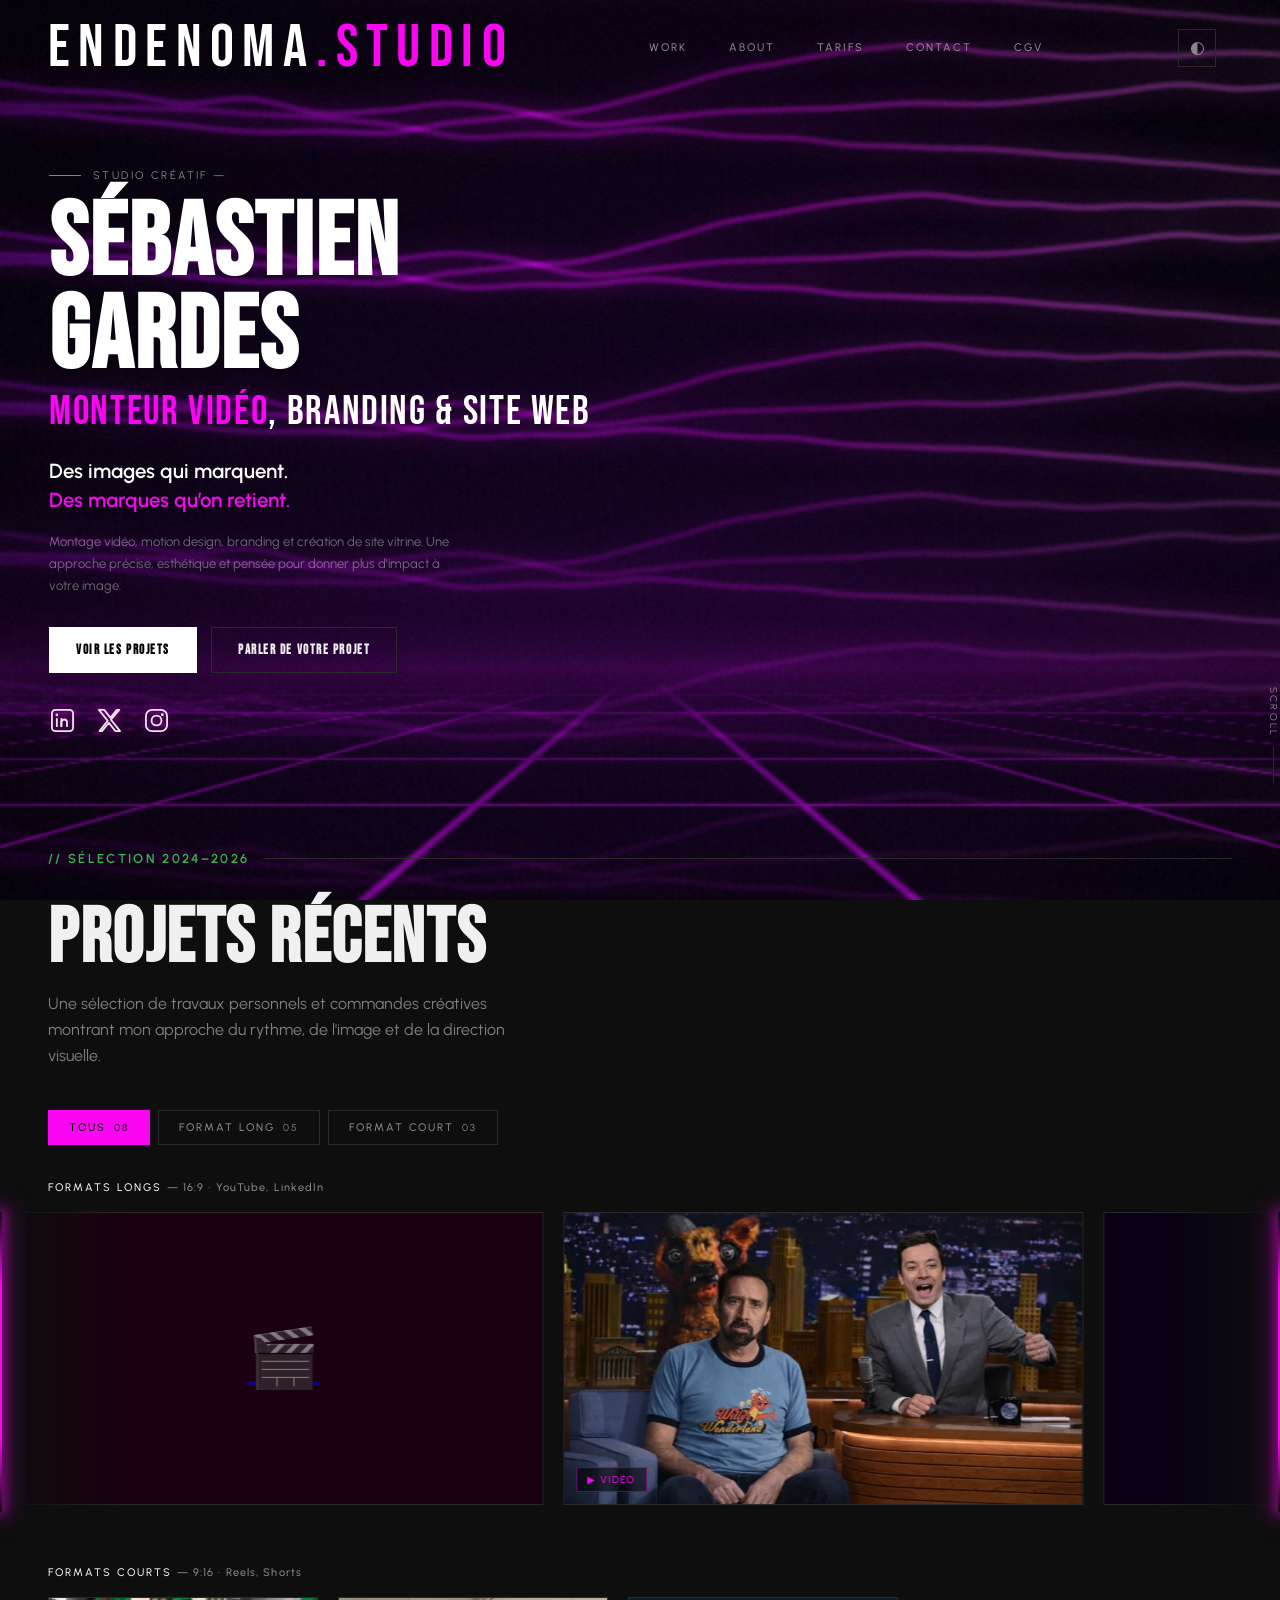
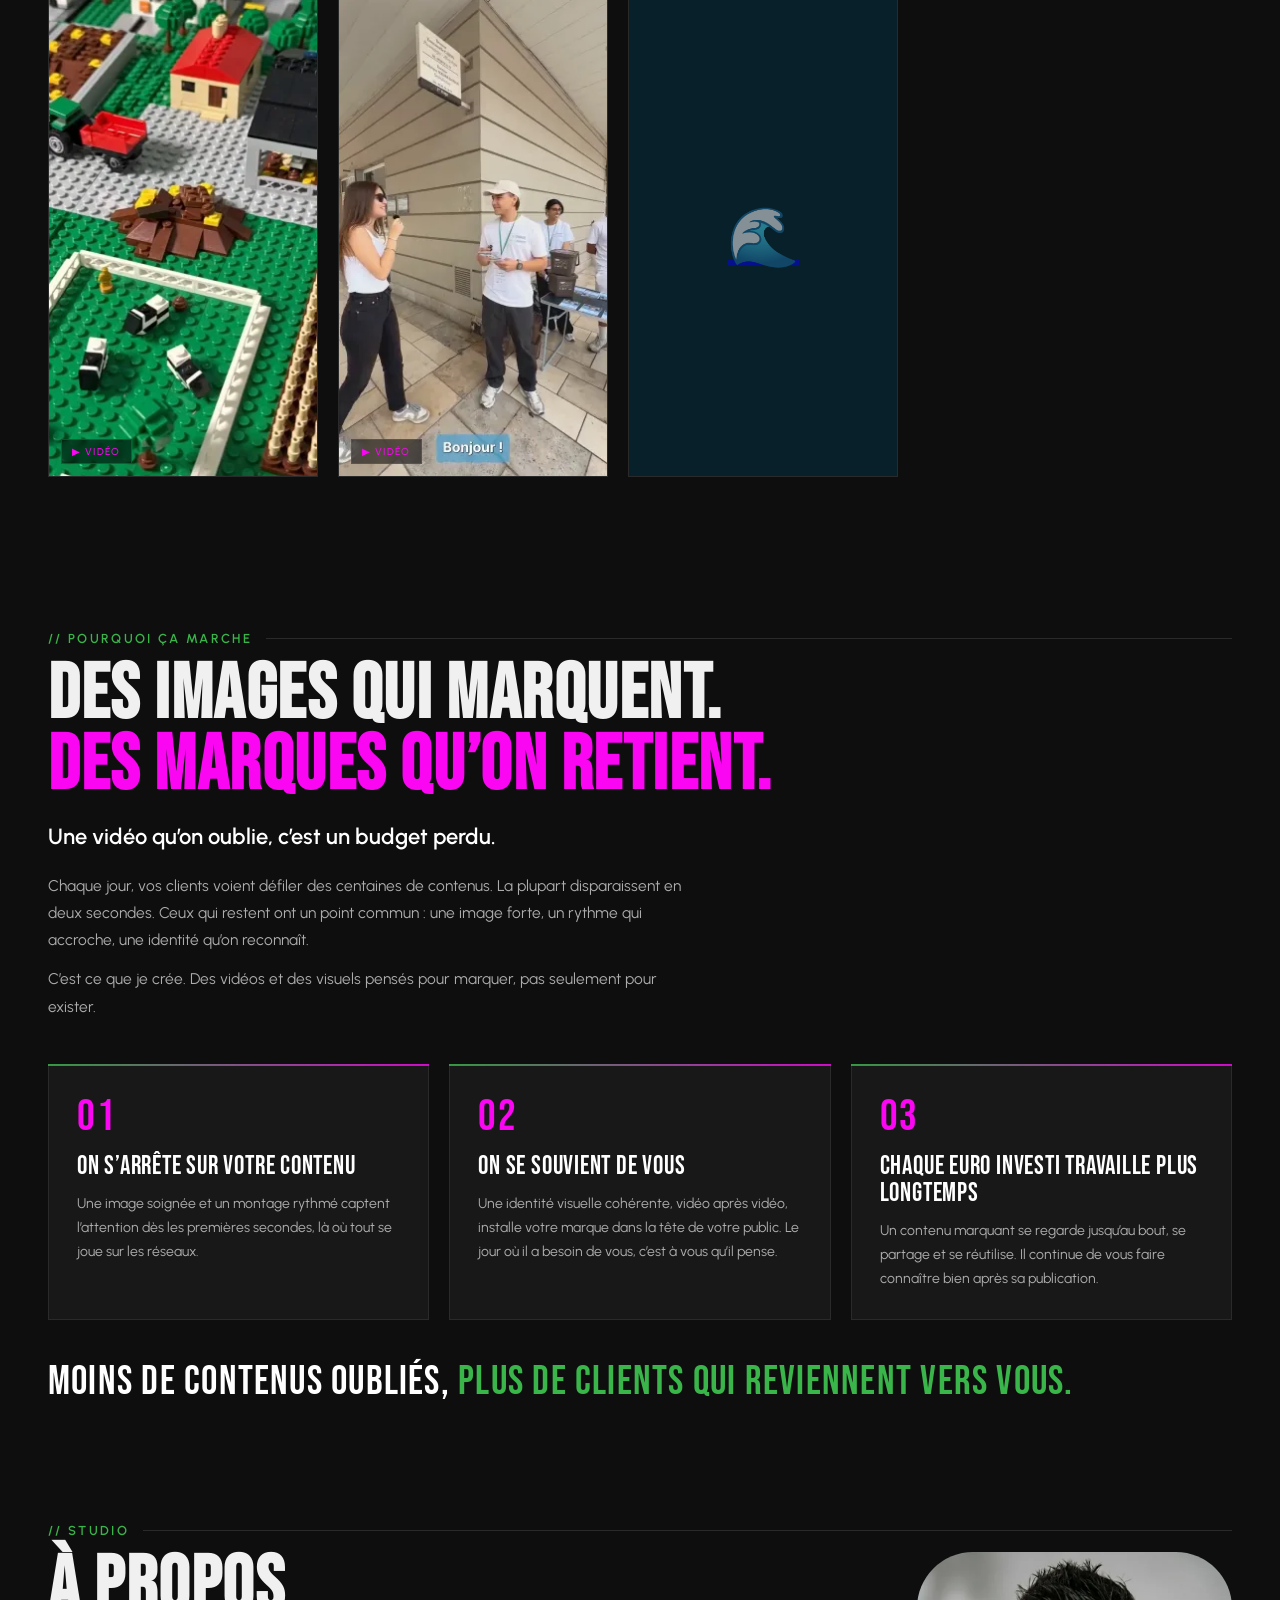
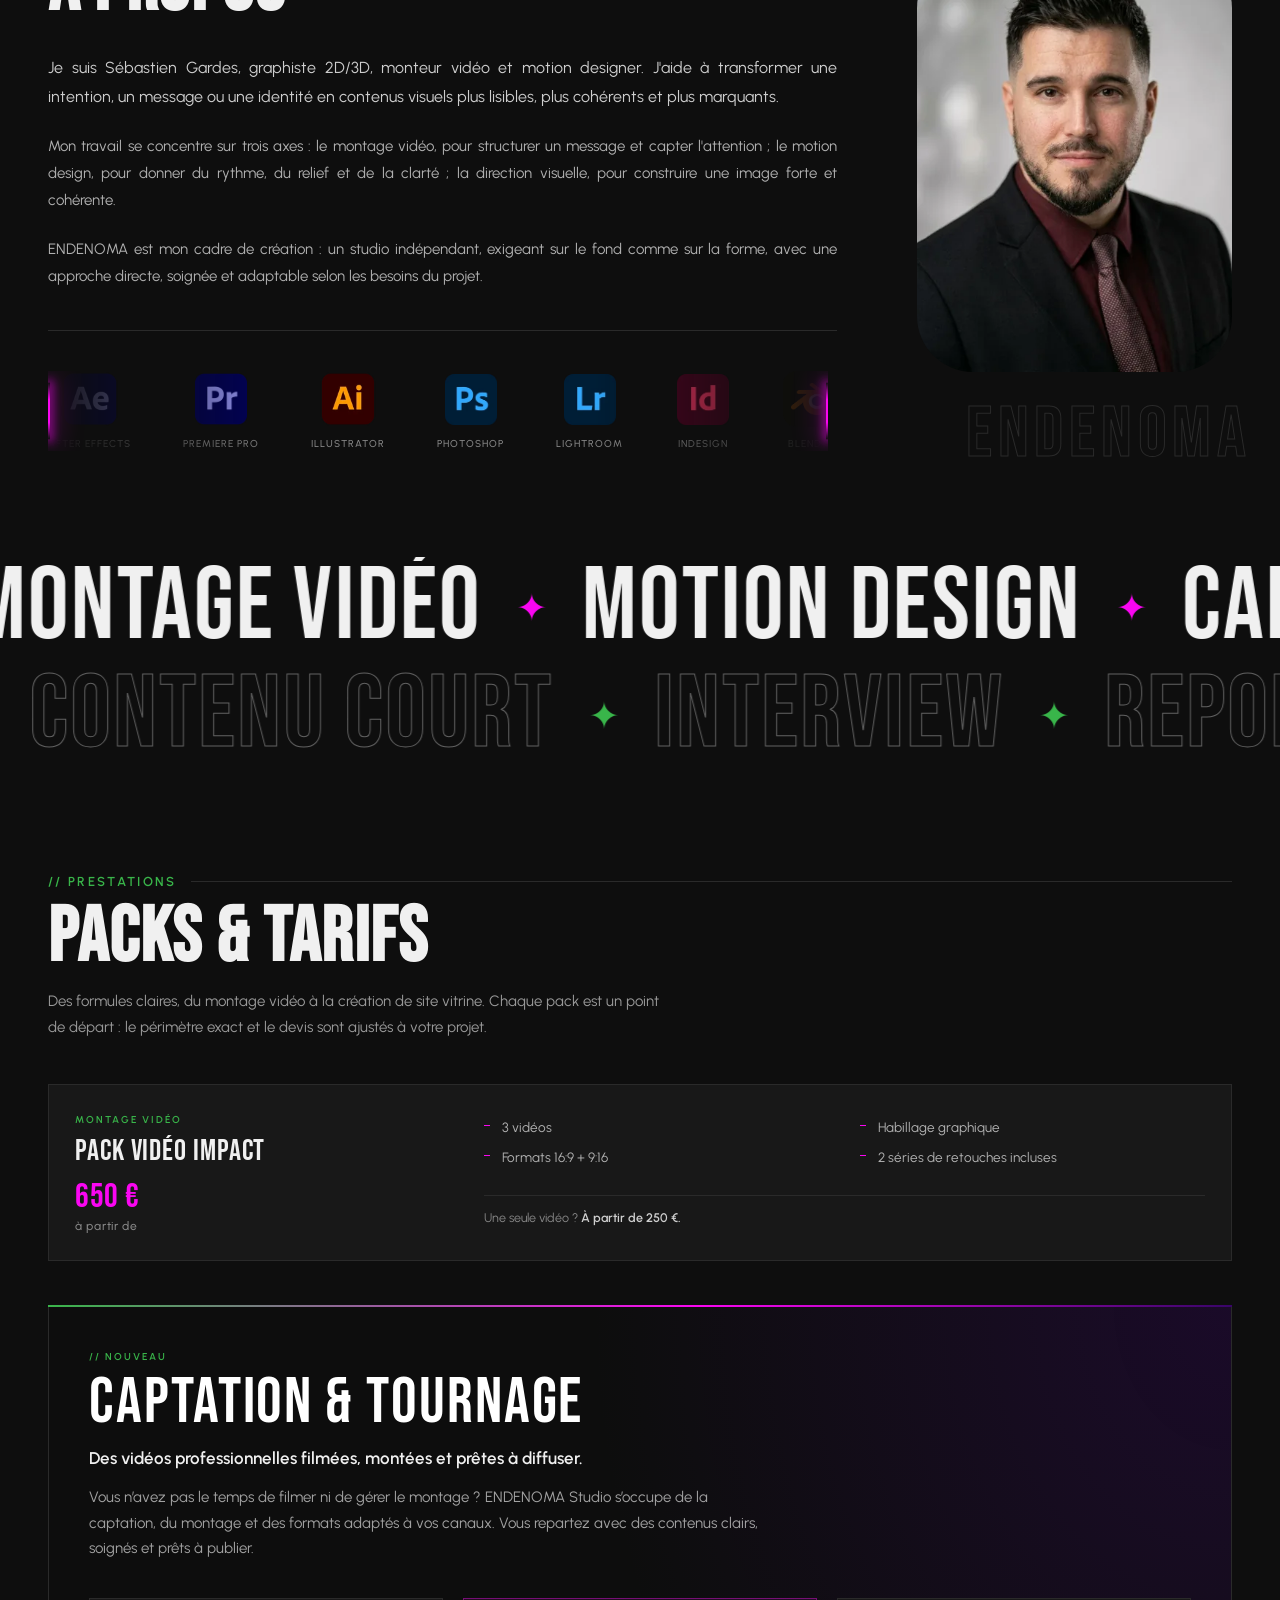
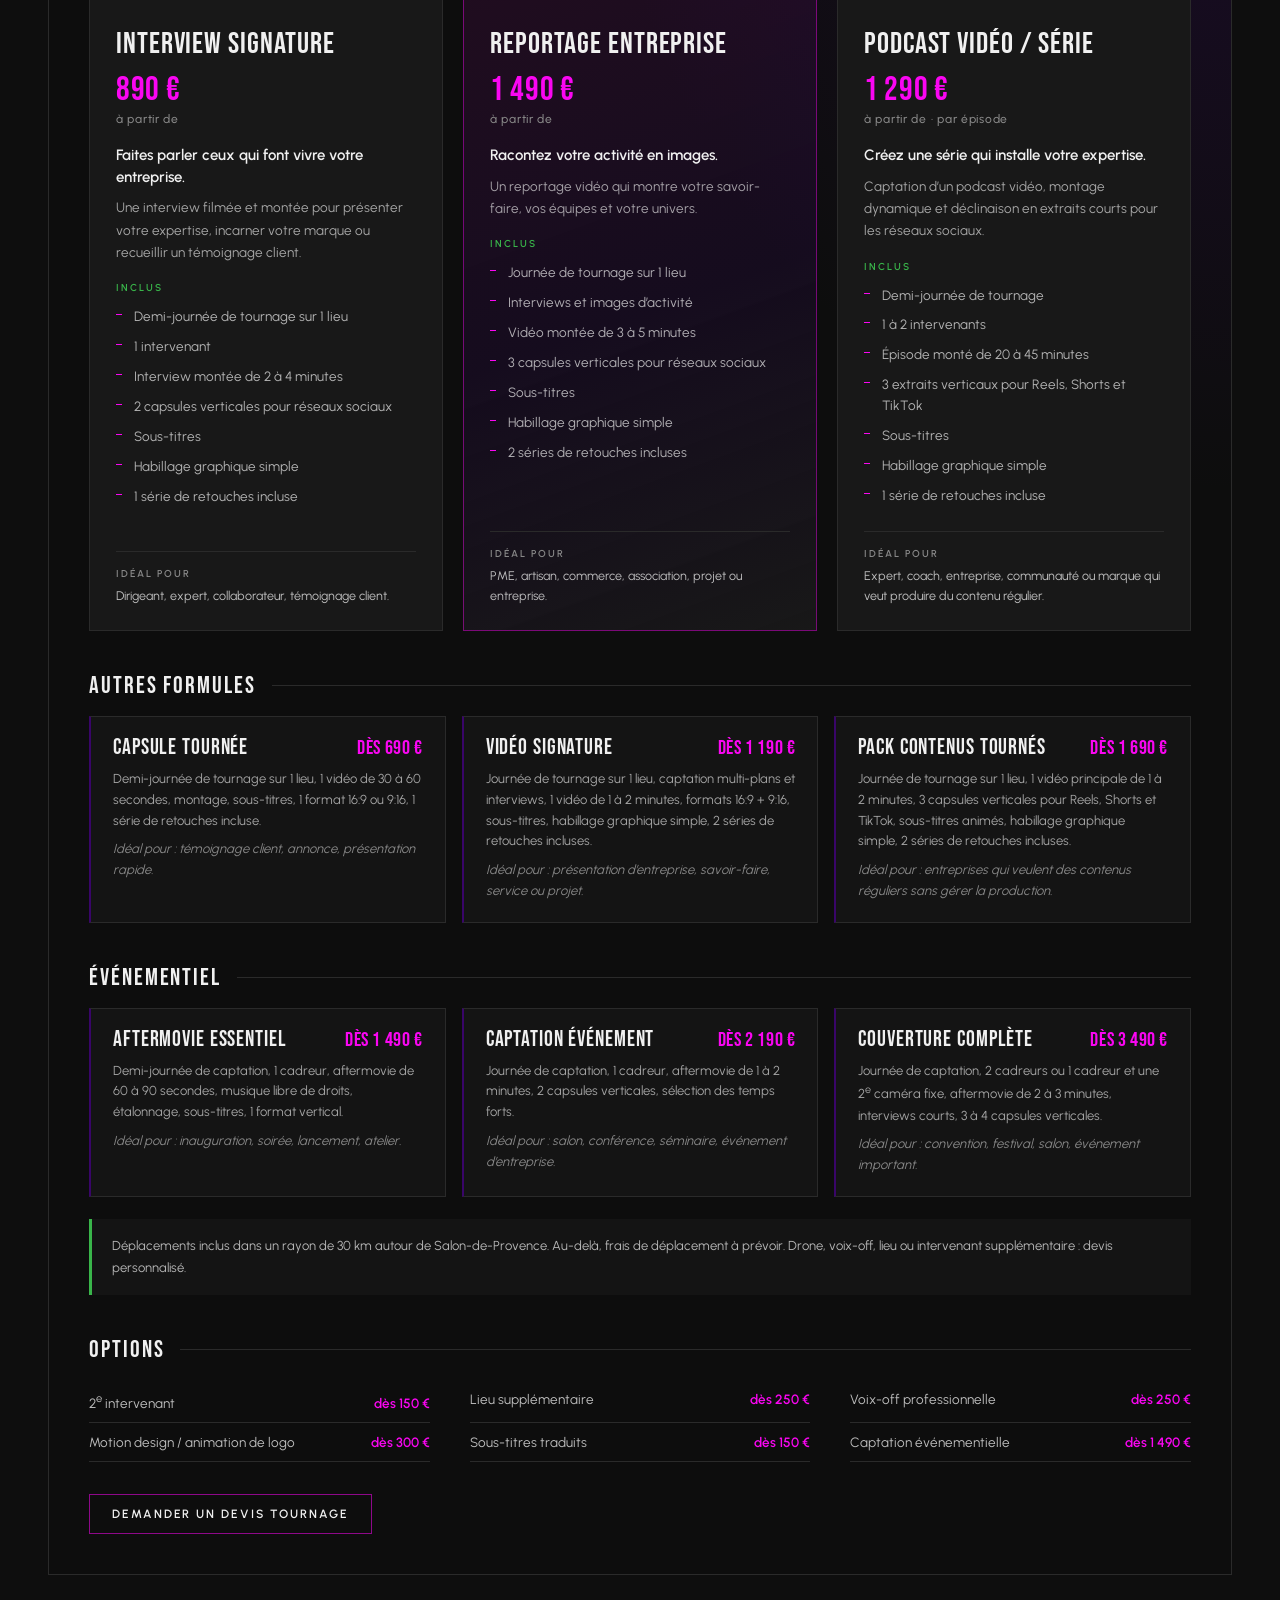
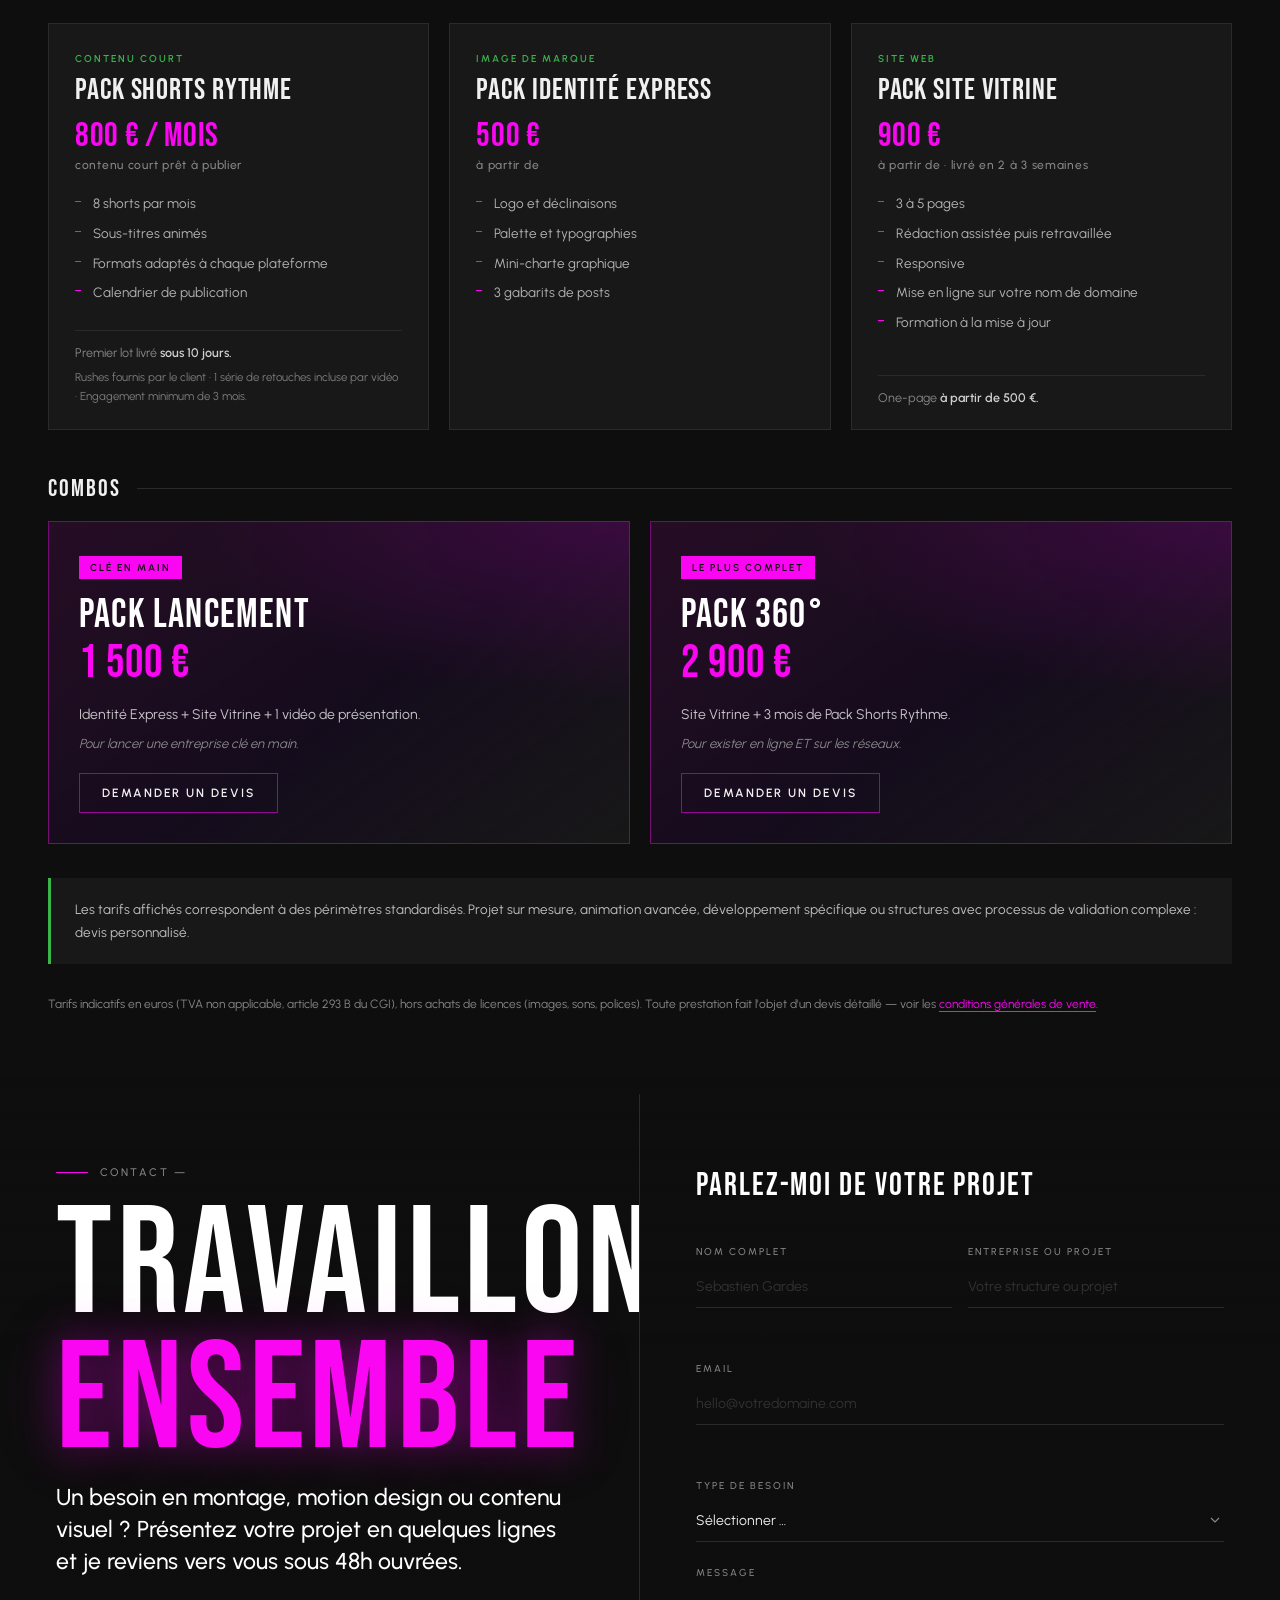
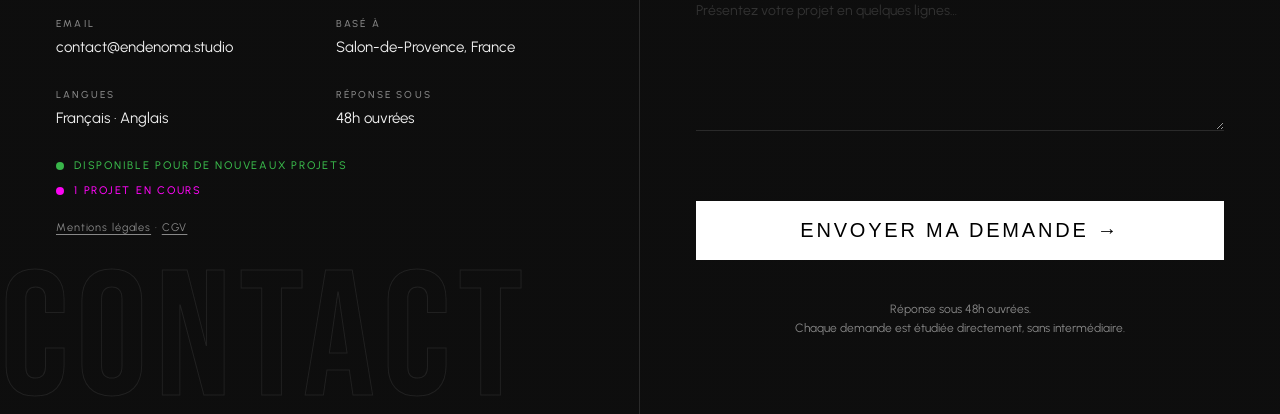
==== index.html @ 2918b46c "Répare le formulaire de contact masqué par le fond animé ; sections sans filets Le canevas du fond, " ====
<!DOCTYPE html>
<html lang="fr">
<head>
<meta charset="UTF-8"/>
<meta name="viewport" content="width=device-width,initial-scale=1"/>
<meta name="description" content="Studio créatif à Salon-de-Provence. Montage vidéo, motion design, branding et création de sites vitrine pour les marques, entreprises et projets."/>
<meta name="author" content="Sébastien Gardes"/>
<link rel="canonical" href="https://endenoma.studio/"/>
<meta name="theme-color" content="#0e0e0e"/>
<link rel="apple-touch-icon" href="uploads/og-endenoma.jpg"/>
<meta property="og:type" content="website"/>
<meta property="og:locale" content="fr_FR"/>
<meta property="og:site_name" content="ENDENOMA Studio"/>
<meta property="og:url" content="https://endenoma.studio/"/>
<meta property="og:title" content="ENDENOMA Studio — Monteur vidéo, branding &amp; site web"/>
<meta property="og:description" content="Studio créatif à Salon-de-Provence. Montage vidéo, motion design, branding et création de sites vitrine."/>
<meta property="og:image" content="https://endenoma.studio/uploads/og-endenoma.jpg"/>
<meta property="og:image:width" content="1200"/>
<meta property="og:image:height" content="630"/>
<meta property="og:image:alt" content="ENDENOMA Studio — Sébastien Gardes, monteur vidéo, branding et site web"/>
<meta name="twitter:card" content="summary_large_image"/>
<meta name="twitter:title" content="ENDENOMA Studio — Monteur vidéo, branding &amp; site web"/>
<meta name="twitter:description" content="Studio créatif à Salon-de-Provence. Montage vidéo, motion design, branding et création de sites vitrine."/>
<meta name="twitter:image" content="https://endenoma.studio/uploads/og-endenoma.jpg"/>
<title>ENDENOMA Studio — Monteur vidéo, branding &amp; site web</title>
<style id="anti-fouc">html{background:#0e0e0e;}body{visibility:hidden;}body.fouc-ready{visibility:visible;}</style>
<noscript><style>body{visibility:visible !important;}</style></noscript>
<link rel="icon" type="image/png" href="[data-uri]"/>
<link rel="preload" href="fonts/bebas-neue-latin.woff2" as="font" type="font/woff2" crossorigin/>
<link rel="preload" href="fonts/urbanist-latin-variable.woff2" as="font" type="font/woff2" crossorigin/>
<style>
@font-face{font-family:'Bebas Neue';src:url('fonts/bebas-neue-latin.woff2') format('woff2');font-weight:400;font-style:normal;font-display:swap;}
@font-face{font-family:'Urbanist';src:url('fonts/urbanist-latin-variable.woff2') format('woff2');font-weight:100 900;font-style:normal;font-display:swap;}
@font-face{font-family:'Bebas Neue Fallback';src:local('Arial'),local('Helvetica'),local('Liberation Sans');size-adjust:73.68%;ascent-override:122.15%;descent-override:40.72%;line-gap-override:0%;}
@font-face{font-family:'Urbanist Fallback';src:local('Arial'),local('Helvetica'),local('Liberation Sans');size-adjust:99.32%;ascent-override:95.65%;descent-override:25.17%;line-gap-override:0%;}
*{margin:0;padding:0;box-sizing:border-box;}
:root{
  --mg:#FA06F2; --green:#39B54A; --yellow:#EDEF00; --purple:#390569;
  --bg:#0e0e0e; --bg2:#141414; --card:#181818; --border:#2a2a2a;
  --text:#f0f0f0; --muted:#888;
  --nav-h:96px;
  /* Largeur d'une carte projet. Sert aussi à réserver la hauteur du
     carrousel avant que le script ne le remplisse, sans quoi la page
     se décale au moment du remplissage. */
  --card-w:520px;
  --reel-w:270px;   /* carte verticale 9/16 des formats courts */
  --font-display:'Bebas Neue','Bebas Neue Fallback',sans-serif;
  --font-body:'Urbanist','Urbanist Fallback',sans-serif;
}
html{scroll-behavior:smooth;overflow-x:hidden;-webkit-text-size-adjust:100%;-moz-text-size-adjust:100%;text-size-adjust:100%;}
body{background:var(--bg);color:var(--text);font-family:var(--font-body);overflow-x:hidden;max-width:100vw;}

/* ══ NAV ══ */
nav{
  position:fixed;top:0;left:0;right:0;z-index:200;
  height:var(--nav-h);
  display:flex;align-items:center;justify-content:space-between;
  padding:0 48px;
  border-bottom:1px solid transparent;
  transition:border-color .3s,backdrop-filter .3s,background .3s;
}
nav.scrolled{border-color:var(--border);backdrop-filter:blur(14px);background:rgba(14,14,14,.9);}
.nav-logo{cursor:pointer;text-decoration:none;display:block;}
.nav-logo-text{
  font-family:var(--font-display);
  font-size:60px;
  letter-spacing:.14em;
  color:#fff;
  line-height:1;
  display:block;
  transition:color .25s;
}
.nav-logo:hover .nav-logo-text{color:var(--mg);}
.nav-logo-text .dot{color:var(--green);}
.nav-links{display:flex;gap:14px;align-items:center;}
.nav-links a{
  position:relative;z-index:0;
  padding:10px 14px;
  color:var(--muted);text-decoration:none;font-size:11px;
  letter-spacing:.18em;text-transform:uppercase;font-weight:500;
  cursor:pointer;
  transition:color .25s ease,text-shadow .25s ease;
}
/* Halo diffus derrière le libellé. Posé en ::before avec un z-index
   négatif : le lien crée son propre contexte d'empilement (z-index:0),
   le halo reste donc derrière le texte sans passer sous la barre. */
.nav-links a::before{
  content:'';position:absolute;inset:0;z-index:-1;
  background:radial-gradient(ellipse at center,rgba(250,6,242,.22),rgba(250,6,242,.06) 55%,transparent 75%);
  opacity:0;transition:opacity .25s ease;
}
/* Trait lumineux qui se déploie depuis le centre. */
.nav-links a::after{
  content:'';position:absolute;left:50%;right:50%;bottom:4px;height:1px;
  background:var(--mg);box-shadow:0 0 6px var(--mg),0 0 14px rgba(250,6,242,.6);
  transition:left .28s ease,right .28s ease;
}
.nav-links a:hover,.nav-links a:focus-visible,.nav-links a.active{
  color:#fff;
  text-shadow:0 0 10px rgba(250,6,242,.9),0 0 24px rgba(250,6,242,.45);
}
.nav-links a:hover::before,.nav-links a:focus-visible::before,.nav-links a.active::before{opacity:1;}
.nav-links a:hover::after,.nav-links a:focus-visible::after,.nav-links a.active::after{left:12px;right:12px;}
.nav-links a:focus-visible{outline:2px solid var(--mg);outline-offset:2px;}
/* Réglage système « réduire les animations » : l'illumination reste,
   seul le mouvement disparaît. */
@media(prefers-reduced-motion:reduce){
  .nav-links a,.nav-links a::before,.nav-links a::after{transition:none;}
}
.nav-cta{
  background:transparent;border:1px solid var(--border);color:var(--text);
  padding:8px 20px;font-size:11px;letter-spacing:.18em;text-transform:uppercase;
  font-weight:500;cursor:pointer;transition:all .2s;text-decoration:none;display:inline-block;
}
.nav-cta:hover{border-color:var(--green);color:var(--green);}
.hamburger{display:none;flex-direction:column;gap:5px;cursor:pointer;padding:4px;}
.hamburger span{display:block;width:22px;height:1px;background:var(--text);transition:.3s;}

/* ══ PAGES ══ */
.page{display:none;}
.page.active{display:block;}

/* ══════════════════════════════════════════
   HERO — hauteur 100vh, contenu collé en bas
   padding-top = nav-h pour ne pas passer sous la nav
══════════════════════════════════════════ */
#hero{
  position:relative;
  /* Hauteur = nav + contenu seulement, plus de 100vh */
  padding:calc(var(--nav-h) + 64px) 48px 52px;
  overflow:hidden;
}
#hero-canvas{position:absolute;inset:0;width:100%;height:100%;z-index:0;}
.hero-inner{
  position:relative;z-index:1;
  display:flex;justify-content:space-between;align-items:flex-end;
  width:100%;gap:40px;
}
.hero-left{flex:1;}
.hero-eyebrow{
  font-size:11px;letter-spacing:.22em;text-transform:uppercase;
  color:var(--muted);margin-bottom:16px;display:flex;align-items:center;gap:12px;font-weight:400;
}
.hero-eyebrow::before{content:'';width:32px;height:1px;background:var(--green);}
.hero-name{
  font-family:var(--font-display);
  font-size:clamp(52px,8vw,116px);
  line-height:.91;letter-spacing:.02em;color:#fff;margin-bottom:8px;
}
.hero-title{
  font-family:var(--font-display);font-size:clamp(22px,3.2vw,48px);
  line-height:1;letter-spacing:.04em;color:var(--mg);margin-bottom:24px;
}
.hero-desc{
  font-size:14px;line-height:1.75;color:rgba(240,240,240,.55);
  max-width:400px;font-weight:400;margin-bottom:18px;
}
.hero-extra{
  font-size:13px;line-height:1.7;color:rgba(240,240,240,.42);
  max-width:420px;font-weight:400;margin:0 0 30px;
}
.hero-cta{display:flex;flex-wrap:wrap;gap:14px;margin-bottom:34px;}
.hero-cta a{
  font-family:var(--font-display);font-size:13px;letter-spacing:.12em;
  text-transform:uppercase;font-weight:600;padding:14px 26px;
  text-decoration:none;cursor:pointer;transition:all .25s;
}
.hero-cta .cta-primary{background:#fff;color:#000;border:1px solid #fff;}
.hero-cta .cta-primary:hover{background:var(--mg);border-color:var(--mg);color:#fff;box-shadow:0 0 28px rgba(250,6,242,.35);}
.hero-cta .cta-ghost{background:transparent;color:var(--text);border:1px solid var(--border);}
.hero-cta .cta-ghost:hover{border-color:var(--mg);color:var(--mg);}
@media(max-width:640px){.hero-cta{flex-direction:column;}.hero-cta a{width:100%;text-align:center;}}
.hero-socials{display:flex;gap:12px;}
.hero-socials a{
  font-size:10px;letter-spacing:.2em;text-transform:uppercase;
  color:var(--muted);text-decoration:none;border:1px solid var(--border);
  padding:8px 16px;font-weight:500;transition:all .2s;
}
.hero-socials a:hover{border-color:var(--mg);color:var(--mg);}
/* ── Réseaux sociaux : logos wire glow, sans cadre ── */
.hero-socials{gap:20px !important;align-items:center;}
.hero-socials .social-ico,.contact-socials .social-ico{
  display:inline-flex;align-items:center;justify-content:center;
  width:auto;height:auto;padding:0;border:none;
  color:#e9e9e9;background:transparent;text-decoration:none;
  transition:color .25s ease,transform .25s ease;
}
.hero-socials .social-ico svg,.contact-socials .social-ico svg{
  width:27px;height:27px;display:block;
  filter:drop-shadow(0 0 4px rgba(250,6,242,.55));
  transition:filter .25s ease;
}
.hero-socials .social-ico:hover,.contact-socials .social-ico:hover{
  color:var(--mg);transform:translateY(-2px);
}
.hero-socials .social-ico:hover svg,.contact-socials .social-ico:hover svg{
  filter:drop-shadow(0 0 8px rgba(250,6,242,.95));
}
.hero-right{display:flex;flex-direction:column;align-items:flex-end;gap:20px;flex-shrink:0;}
.hero-avatar{display:none;}
.hero-avatar::before{
  content:'';position:absolute;inset:0;
  border:1px solid rgba(250,6,242,.35);z-index:1;pointer-events:none;
}
.hero-avatar img{width:100%;height:100%;object-fit:cover;object-position:center top;}
.hero-scroll{
  font-size:10px;letter-spacing:.22em;text-transform:uppercase;
  color:var(--muted);writing-mode:vertical-rl;display:flex;align-items:center;gap:10px;
}
.hero-scroll::after{content:'';width:1px;height:36px;background:var(--border);}

/* ══ SECTIONS ══ */
section{padding:60px 48px;}
.section-label{
  font-size:13px;letter-spacing:.18em;text-transform:uppercase;
  color:var(--green);font-weight:600;margin-bottom:14px;
  display:flex;align-items:center;gap:14px;
}
.section-label::after{content:'';flex:1;height:1px;background:var(--border);}
.section-subtitle{
  font-size:16px;color:rgba(240,240,240,.5);font-weight:400;
  margin-bottom:40px;max-width:560px;line-height:1.65;
  font-family:var(--font-body);
}
.section-title{
  font-family:var(--font-display);font-size:clamp(48px,6vw,88px);
  line-height:.92;letter-spacing:.02em;margin-bottom:16px;
}

/* ══ CAROUSEL ══ */
#work{background:var(--bg);padding-left:0;padding-right:0;}
#work .section-label,#work .section-title,#work .section-subtitle,
.fmt-filtres,.fmt-bloc-titre,.reels-row{padding-left:48px;padding-right:48px;}
.carousel-wrap{
  /* Hauteur réservée dès le premier affichage : la piste est remplie par
     le script, et sans cette réserve la section passe de zéro à sa
     hauteur réelle, décalant tout ce qui suit. */
  min-height:calc(var(--card-w) * 9 / 16 + 8px);
  overflow:hidden;position:relative;
  mask-image:linear-gradient(to right,transparent 0%,#000 10%,#000 90%,transparent 100%);
  -webkit-mask-image:linear-gradient(to right,transparent 0%,#000 10%,#000 90%,transparent 100%);
}
.carousel-outer{
  position:relative;
  width:100%;
}
/* portails carousel — réutilise portal-pulse défini dans marquees-style */
.carousel-portal{
  position:absolute;
  top:0;bottom:0;
  width:2px;
  pointer-events:none;
  z-index:10;
  background:linear-gradient(to bottom,transparent 0%,#FA06F2 25%,#FA06F2 75%,transparent 100%);
  box-shadow:0 0 12px 3px rgba(250,6,242,.6),0 0 28px 8px rgba(250,6,242,.2);
  animation:portal-pulse 2.8s ease-in-out infinite;
}
.carousel-portal-left{left:0;}
.carousel-portal-right{right:0;animation-delay:1.4s;}
.carousel-track{display:flex;gap:20px;width:max-content;padding:4px 48px 8px;will-change:transform;}
/* ══ Types de vidéo : filtres et blocs ══
   Les deux formats n'ont pas la même proportion — 16/9 contre 9/16 —
   les mélanger dans une même rangée donnerait une ligne bancale. D'où
   deux blocs étiquetés, et un filtre pour n'en garder qu'un. */
.fmt-filtres{display:flex;gap:8px;flex-wrap:wrap;margin:0 0 36px;}
.fmt-filtre{
  font-family:var(--font-body);font-size:11px;font-weight:500;
  letter-spacing:.18em;text-transform:uppercase;
  color:var(--muted);background:transparent;
  border:1px solid var(--border);
  padding:10px 20px;cursor:pointer;
  transition:color .2s,border-color .2s,background .2s;
}
.fmt-filtre:hover{color:var(--text);border-color:var(--muted);}
.fmt-filtre[aria-pressed="true"]{color:#000;background:var(--mg);border-color:var(--mg);}
.fmt-filtre:focus-visible{outline:2px solid var(--mg);outline-offset:3px;}
/* Pas d'opacité ici : elle faisait tomber le compteur à 2,4:1 sur le
   fond sombre. La hiérarchie passe par la graisse et la taille. */
.fmt-compte{margin-left:8px;font-weight:400;font-size:10px;}

.fmt-bloc{margin-bottom:54px;}
.fmt-bloc:last-child{margin-bottom:0;}
.fmt-bloc[hidden]{display:none;}
.fmt-bloc-titre{
  font-family:var(--font-body);font-size:11px;font-weight:500;
  letter-spacing:.18em;text-transform:uppercase;color:var(--text);
  margin:0 0 18px;
}
.fmt-bloc-titre span{color:var(--muted);letter-spacing:.1em;text-transform:none;}

/* Rangée des formats courts : pas de défilement automatique, ils sont
   peu nombreux et une carte verticale se lit d'un coup d'œil. */
.reels-row{display:flex;gap:20px;flex-wrap:wrap;padding-bottom:8px;}
/* Doublement de classe : ces règles doivent l'emporter sur .project-card
   quel que soit leur ordre dans la feuille de style. */
.project-card.reel-card{width:var(--reel-w);aspect-ratio:9/16;}
.project-card.reel-card .project-overlay{padding:20px 16px;}
.project-card.reel-card .project-name{font-size:22px;line-height:1.05;}
.project-card.reel-card .project-desc{font-size:12px;}

.project-card{
  position:relative;width:var(--card-w);aspect-ratio:16/9;
  overflow:hidden;cursor:pointer;background:var(--card);flex-shrink:0;
  border:1px solid var(--border);transition:border-color .3s;
}
.project-card:hover{border-color:var(--mg);}
.project-card .thumb{
  width:100%;height:100%;display:flex;align-items:center;justify-content:center;
  font-size:64px;transition:transform .4s ease;
}
.project-card:hover .thumb{transform:scale(1.08);}
.project-overlay{
  position:absolute;inset:0;background:rgba(0,0,0,.82);
  display:flex;flex-direction:column;justify-content:flex-end;padding:24px;
  opacity:0;transform:translateY(10px);
  transition:opacity .35s ease,transform .35s ease;
}
.project-card:hover .project-overlay{opacity:1;transform:translateY(0);}
.project-tag{font-size:11px;letter-spacing:3px;color:var(--mg);text-transform:uppercase;margin-bottom:6px;font-weight:500;}
.project-name{font-family:var(--font-display);font-size:28px;letter-spacing:2px;text-transform:uppercase;line-height:1.1;color:#fff;}
.project-desc{font-size:12px;color:#ccc;margin-top:8px;font-weight:400;line-height:1.5;}
.project-arrow{
  position:absolute;top:16px;right:16px;width:32px;height:32px;
  border:1px solid var(--mg);color:var(--mg);
  display:flex;align-items:center;justify-content:center;
  font-size:16px;opacity:0;transition:opacity .3s;
}
.project-card:hover .project-arrow{opacity:1;}

/* ══════════════════════════════════════════
   PAGE WORKS — grille de tous les projets
══════════════════════════════════════════ */
#page-works{background:var(--bg);padding-top:var(--nav-h);min-height:100vh;}
.works-wrap{padding:64px 48px 96px;}
.works-head{
  display:flex;justify-content:space-between;align-items:flex-end;
  gap:48px;flex-wrap:wrap;margin-bottom:48px;
  padding-bottom:32px;border-bottom:1px solid var(--border);
}
.works-head-left{flex:1;min-width:280px;}
.works-eyebrow{
  font-size:11px;letter-spacing:.22em;text-transform:uppercase;
  color:var(--green);font-weight:500;margin-bottom:18px;
  display:flex;align-items:center;gap:12px;
}
.works-eyebrow::before{content:'';width:32px;height:1px;background:var(--green);}
.works-title{
  font-family:var(--font-display);
  font-size:clamp(56px,9vw,140px);
  line-height:.88;letter-spacing:.02em;color:#fff;
}
.works-title em{font-style:normal;color:var(--mg);}
.works-sub{
  font-size:14px;line-height:1.7;color:rgba(240,240,240,.55);
  max-width:380px;font-weight:400;margin-top:18px;
}
.works-count{
  font-family:var(--font-display);
  font-size:clamp(72px,10vw,140px);
  letter-spacing:.04em;line-height:.9;
  color:transparent;-webkit-text-stroke:1px var(--border);
  display:flex;align-items:baseline;gap:14px;
}
.works-count-label{
  font-family:var(--font-body);font-size:11px;font-weight:500;
  letter-spacing:.22em;text-transform:uppercase;
  color:var(--muted);-webkit-text-stroke:0;
}
.works-filters{
  display:flex;gap:8px;flex-wrap:wrap;
  margin-bottom:40px;
}
.works-filter{
  font-family:var(--font-body);font-size:11px;font-weight:500;
  letter-spacing:.18em;text-transform:uppercase;
  color:var(--muted);background:transparent;
  border:1px solid var(--border);
  padding:10px 20px;cursor:pointer;
  transition:all .2s;
}
.works-filter:hover{color:var(--text);border-color:var(--muted);}
.works-filter.active{
  color:#000;background:var(--mg);border-color:var(--mg);
}
.works-filter .wf-count{
  margin-left:8px;font-weight:400;font-size:10px;
}
.works-grid{
  display:grid;
  grid-template-columns:repeat(3,1fr);
  gap:2px;background:var(--border);
}
.works-card{
  position:relative;background:var(--card);
  aspect-ratio:16/9;overflow:hidden;cursor:pointer;
  transition:transform .35s ease;
}
.works-card .wc-thumb{
  position:absolute;inset:0;
  display:flex;align-items:center;justify-content:center;
  font-size:80px;transition:transform .5s ease, filter .35s ease;
}
.works-card:hover .wc-thumb{transform:scale(1.06);filter:brightness(.55);}
.works-card .wc-thumb img{
  width:100%;height:100%;object-fit:cover;display:block;
  animation:ken-burns 9s ease-in-out infinite alternate;
}
.works-card .wc-num{
  position:absolute;top:18px;left:18px;z-index:2;
  font-family:var(--font-body);font-size:10px;font-weight:500;
  letter-spacing:.22em;color:rgba(255,255,255,.5);
}
.works-card .wc-tag{
  position:absolute;top:18px;right:18px;z-index:2;
  font-family:var(--font-body);font-size:10px;font-weight:500;
  letter-spacing:.22em;text-transform:uppercase;color:var(--mg);
  background:rgba(0,0,0,.5);backdrop-filter:blur(8px);
  padding:6px 10px;
}
.works-card .wc-info{
  position:absolute;left:0;right:0;bottom:0;z-index:2;
  padding:24px;
  background:linear-gradient(to top,rgba(0,0,0,.92) 0%,rgba(0,0,0,.6) 60%,transparent 100%);
  transform:translateY(20px);opacity:0;
  transition:transform .35s ease,opacity .35s ease;
}
.works-card:hover .wc-info{transform:translateY(0);opacity:1;}
.works-card .wc-name{
  font-family:var(--font-display);font-size:30px;
  letter-spacing:.04em;line-height:1;color:#fff;margin-bottom:8px;
}
.works-card .wc-client{
  font-family:var(--font-body);font-size:11px;font-weight:500;
  letter-spacing:.18em;text-transform:uppercase;
  color:var(--muted);
}
.works-card .wc-arrow{
  position:absolute;bottom:24px;right:24px;z-index:3;
  width:38px;height:38px;border:1px solid var(--mg);
  color:var(--mg);font-size:16px;
  display:flex;align-items:center;justify-content:center;
  opacity:0;transform:translate(-6px,6px);
  transition:opacity .35s ease,transform .35s ease;
}
.works-card:hover .wc-arrow{opacity:1;transform:translate(0,0);}
.works-card.hidden{display:none;}
.works-empty{
  grid-column:1/-1;
  padding:96px 24px;text-align:center;
  font-family:var(--font-body);font-size:13px;
  letter-spacing:.18em;text-transform:uppercase;
  color:var(--muted);background:var(--card);
}

@media(max-width:1100px){
  .works-grid{grid-template-columns:repeat(2,1fr);}
}
@media(max-width:1024px){
  .works-wrap{padding:48px 32px 72px;}
}
@media(max-width:640px){
  .works-wrap{padding:40px 20px 56px;}
  .works-grid{grid-template-columns:1fr;}
  .works-head{margin-bottom:32px;}
  .works-count{display:none;}
}

/* ══ ABOUT ══ */
#about{background:var(--bg2);}
.about-grid{display:grid;grid-template-columns:1fr auto;gap:80px;align-items:stretch;}
.about-text p{font-size:15px;line-height:1.8;color:rgba(240,240,240,.72);font-weight:400;margin-bottom:22px;text-align:justify;}
.about-text p:last-of-type{margin-bottom:0;}
.about-text p:first-of-type{font-size:16px;color:rgba(240,240,240,.85);line-height:1.78;}
.tools-grid{
  display:flex;flex-direction:column;gap:0;
  margin-top:40px;padding-top:4px;
  border-top:1px solid var(--border);
}
/* une catégorie par ligne : libellé à gauche, logos sur UNE seule ligne à droite */
.tools-group{
  display:flex;flex-direction:row;align-items:center;gap:28px;
  flex:none;min-width:0;
  padding:18px 0;border-bottom:1px solid var(--border);
}
.tools-group:last-child{border-bottom:none;}
.tools-group-label{
  flex:0 0 158px;width:158px;
  font-size:10px;letter-spacing:.16em;text-transform:uppercase;
  color:var(--muted);font-weight:500;
  white-space:normal;line-height:1.4;
  display:flex;align-items:center;
}
.tools-group-icons{
  display:flex;flex-direction:row;flex-wrap:nowrap;gap:26px;
  flex:1;min-width:0;align-items:flex-start;justify-content:flex-start;
}
@keyframes tool-float{
  0%,100%{transform:translateY(0);}
  50%{transform:translateY(-7px);}
}
.tool-item{
  display:flex;flex-direction:column;align-items:center;gap:10px;
  flex:0 1 auto;min-width:0;
}
.tool-icon{
  width:56px;height:56px;
  display:flex;align-items:center;justify-content:center;
  border-radius:14px;
  animation:tool-float 3.5s ease-in-out infinite;
  transition:filter .25s;
}
.tool-item:nth-child(2) .tool-icon{animation-delay:.4s;}
.tool-item:nth-child(3) .tool-icon{animation-delay:.8s;}
.tool-item:hover .tool-icon{filter:brightness(1.2);}
.tool-icon img{
  width:100%;height:100%;
  object-fit:contain;
  display:block;
  filter:none;opacity:1;
}
.tool-icon.full img{padding:2px;}
.tool-icon.onbg img{padding:8px;}
/* AE & Illustrator : images avec marge transparente → on agrandit le glyphe pour qu'il fasse la même taille que les autres */
.tool-icon[data-logo="ae"] img{transform:scale(1.46);}
.tool-icon[data-logo="ai"] img{transform:scale(1.40);}
/* masque l'ancien contenu SVG orphelin après le nouveau tools-grid */
.tools-grid ~ div,.tools-grid ~ .tools-group,.tools-grid ~ .tools-group-icons{display:none!important;}
.about-grid > .tools-group{display:none!important;}
.tool-label{
  font-size:10px;letter-spacing:.1em;text-transform:uppercase;
  color:var(--muted);font-weight:500;
  white-space:normal;text-align:center;line-height:1.35;
}
@keyframes float{
  0%,100%{transform:translateY(0);}
  50%{transform:translateY(-12px);}
}
@keyframes neon-pulse{
  0%,100%{
    box-shadow:
      0 0 6px 1px rgba(250,6,242,.6),
      0 0 18px 4px rgba(250,6,242,.35),
      0 0 48px 8px rgba(250,6,242,.15);
  }
  50%{
    box-shadow:
      0 0 12px 2px rgba(250,6,242,.9),
      0 0 36px 8px rgba(250,6,242,.55),
      0 0 80px 16px rgba(250,6,242,.25);
  }
}
.about-portrait{position:relative;display:flex;justify-content:flex-end;align-items:flex-start;}
.about-portrait img{
  height:100%;max-height:420px;width:auto;max-width:100%;
  aspect-ratio:3/4;object-fit:cover;object-position:top;display:block;
  animation:
    float 4s ease-in-out infinite,
    neon-pulse 2.4s ease-in-out infinite;
  will-change:transform,box-shadow;
}
.about-portrait::after{
  content:'ENDENOMA';font-family:var(--font-display);font-size:72px;letter-spacing:.08em;
  position:absolute;bottom:-20px;right:-20px;
  color:transparent;-webkit-text-stroke:1px var(--border);pointer-events:none;line-height:1;
}



/* ══ FOOTER ══ */
footer{
  padding:80px 48px;border-top:1px solid var(--border);
  display:flex;justify-content:space-between;align-items:flex-end;
  position:relative;overflow:hidden;
}
footer::before{
  content:'CONTACT';font-family:var(--font-display);
  font-size:clamp(60px,12vw,180px);color:transparent;
  -webkit-text-stroke:1px var(--border);
  position:absolute;bottom:-0.15em;left:40px;pointer-events:none;
  letter-spacing:.04em;line-height:1;opacity:.35;transition:-webkit-text-stroke-color .3s;
}
footer:hover::before{-webkit-text-stroke-color:var(--mg);opacity:.15;}
.footer-content{position:relative;z-index:1;}
.footer-cta{font-family:var(--font-display);font-size:clamp(32px,5vw,64px);letter-spacing:.02em;line-height:1;margin-bottom:20px;cursor:default;}
.footer-cta span{color:var(--green);}
.footer-email{font-size:13px;color:var(--muted);letter-spacing:.1em;text-decoration:none;transition:color .2s;display:inline-block;}
.footer-email:hover{color:var(--mg);}
.footer-right{position:relative;z-index:1;display:flex;flex-direction:column;align-items:flex-end;gap:12px;}
.footer-copy{font-size:10px;color:var(--border);letter-spacing:.18em;text-transform:uppercase;}
.footer-socials{display:flex;gap:16px;}
.footer-socials a{font-size:10px;letter-spacing:.18em;text-transform:uppercase;color:var(--muted);text-decoration:none;font-weight:500;transition:color .2s;}
.footer-socials a:hover{color:var(--green);}

/* ══════════════════════════════════════════
   PAGE PROJET — layout vidéo
══════════════════════════════════════════ */
#page-project{background:var(--bg);padding-top:var(--nav-h);min-height:100vh;}
.proj-wrap{width:100%;}

/* back */
.proj-back{
  display:inline-flex;align-items:center;gap:10px;
  font-family:var(--font-body);font-size:11px;font-weight:500;
  letter-spacing:.18em;text-transform:uppercase;
  color:var(--muted);background:none;border:none;cursor:pointer;
  padding:40px 48px 0;transition:color .2s;
}
.proj-back:hover{color:var(--mg);}
.proj-back::before{content:'←';font-size:15px;}

/* header */
.proj-header{padding:32px 48px 40px;border-bottom:1px solid var(--border);}
.proj-header-cat{
  font-family:var(--font-body);font-size:11px;font-weight:500;
  letter-spacing:.22em;text-transform:uppercase;color:var(--mg);margin-bottom:14px;
}
.proj-header-title{
  font-family:var(--font-display);
  font-size:clamp(56px,8vw,120px);
  line-height:.9;letter-spacing:.02em;color:#fff;margin-bottom:16px;
}
.proj-header-tagline{
  font-family:var(--font-body);font-size:16px;font-weight:400;
  color:rgba(240,240,240,.5);font-style:italic;max-width:640px;line-height:1.6;
}

/* hero image pleine largeur */
.proj-hero-img{
  width:100%;aspect-ratio:16/7;background:var(--card);
  display:flex;align-items:center;justify-content:center;
  position:relative;overflow:hidden;font-size:80px;
}
.proj-hero-label{
  position:absolute;
  font-family:var(--font-body);font-size:clamp(18px,3vw,38px);
  font-weight:500;letter-spacing:.08em;color:#fff;
  text-shadow:0 2px 24px rgba(0,0,0,.85);
}

/* infos 2 colonnes */
.proj-info{
  display:grid;grid-template-columns:1fr 1fr;
  padding:64px 48px;gap:48px;
  border-bottom:1px solid var(--border);
}
.proj-meta{display:flex;flex-direction:column;gap:28px;}
.proj-meta-label{
  font-family:var(--font-body);font-size:10px;font-weight:500;
  letter-spacing:.22em;text-transform:uppercase;color:var(--muted);margin-bottom:5px;
}
.proj-meta-value{
  font-family:var(--font-body);font-size:15px;font-weight:400;color:var(--text);line-height:1.55;
}
.proj-desc-label{
  font-family:var(--font-body);font-size:10px;font-weight:500;
  letter-spacing:.22em;text-transform:uppercase;color:var(--muted);margin-bottom:14px;
}
.proj-desc-text{
  font-family:var(--font-body);font-size:15px;font-weight:400;
  color:rgba(240,240,240,.68);line-height:1.82;margin-bottom:28px;
}
.proj-live-link{
  font-family:var(--font-body);font-size:13px;font-weight:500;
  color:var(--text);text-decoration:underline;text-underline-offset:4px;
  cursor:pointer;transition:color .2s;background:none;border:none;padding:0;
}
.proj-live-link:hover{color:var(--mg);}

/* galerie */
.proj-gallery{width:100%;}
.proj-img-full{
  width:100%;aspect-ratio:16/7;background:var(--card);
  display:flex;align-items:center;justify-content:center;font-size:80px;overflow:hidden;
}
.proj-img-row{display:grid;grid-template-columns:1fr 1fr;}
.proj-img-half{
  aspect-ratio:4/3;background:var(--card);
  display:flex;align-items:center;justify-content:center;font-size:60px;overflow:hidden;
}
.proj-img-half:first-child{border-right:2px solid var(--bg);}
.proj-img-row-asym{display:grid;grid-template-columns:1fr 1fr;}
.proj-img-portrait{
  aspect-ratio:3/4;background:var(--card);
  display:flex;align-items:center;justify-content:center;font-size:70px;overflow:hidden;
  border-right:2px solid var(--bg);
}
.proj-img-sq{
  aspect-ratio:1/1;background:var(--card);
  display:flex;align-items:center;justify-content:center;font-size:60px;overflow:hidden;
  align-self:start;
}
.proj-gallery > *+*{border-top:2px solid var(--bg);}

/* next projects */
.proj-next{padding:72px 48px;border-top:1px solid var(--border);}
.proj-next-header{display:flex;justify-content:space-between;align-items:center;margin-bottom:40px;}
.proj-next-title{font-family:var(--font-display);font-size:clamp(32px,4vw,56px);letter-spacing:.04em;line-height:1;}
.proj-next-all{
  font-family:var(--font-body);font-size:11px;font-weight:500;
  letter-spacing:.18em;text-transform:uppercase;
  color:var(--muted);cursor:pointer;background:none;border:none;transition:color .2s;
}
.proj-next-all:hover{color:var(--mg);}
.proj-next-grid{display:grid;grid-template-columns:repeat(3,1fr);gap:2px;}
.proj-next-card{cursor:pointer;overflow:hidden;transition:opacity .25s;}
.proj-next-card:hover{opacity:.8;}
.proj-next-thumb{
  width:100%;aspect-ratio:4/3;background:var(--card);
  display:flex;align-items:center;justify-content:center;font-size:48px;
  overflow:hidden;transition:transform .5s ease;
}
.proj-next-card:hover .proj-next-thumb{transform:scale(1.04);}
.proj-next-info{padding:14px 0 4px;}
.proj-next-name{font-family:var(--font-display);font-size:22px;letter-spacing:.06em;margin-bottom:4px;}
.proj-next-cat{font-family:var(--font-body);font-size:11px;font-weight:500;color:var(--mg);letter-spacing:.18em;text-transform:uppercase;}

/* responsive */
@media(max-width:1024px){
  .proj-back{padding:28px 32px 0;}
  .proj-header{padding:24px 32px 32px;}
  .proj-info{padding:48px 32px;}
  .proj-next{padding:56px 32px;}
}
@media(max-width:768px){
  .proj-back{padding:20px 20px 0;}
  .proj-header{padding:18px 20px 24px;}
  .proj-header-title{font-size:clamp(44px,12vw,80px);}
  .proj-info{grid-template-columns:1fr;padding:36px 20px;gap:32px;}
  .proj-img-row,.proj-img-row-asym{grid-template-columns:1fr;}
  .proj-img-half:first-child,.proj-img-portrait{border-right:none;border-bottom:2px solid var(--bg);}
  .proj-next{padding:44px 20px;}
  .proj-next-grid{grid-template-columns:1fr 1fr;}
}
@media(max-width:480px){
  .proj-next-grid{grid-template-columns:1fr;}
}

/* ══ PAGE CONTACT ══ */
/* display géré par .page/.page.active — on ne force PAS display ici (sinon l'ID écrase le toggle SPA et la page reste visible) */
/* La section Contact est rattachée au bas de l'accueil : affichée uniquement
   quand #page-home est active (combinateur ~), masquée sur les autres pages.
   Plus aucune largeur figée → pas de débordement mobile/tablette. */
#page-contact{display:none;background:var(--bg);border-top:1px solid var(--border);}
#page-home.active ~ #page-contact{display:flex;flex-direction:column;}
.contact-outer{display:grid;grid-template-columns:1fr 1fr;flex:1;min-height:calc(100vh - var(--nav-h));}

/* ── Colonne gauche ── */
.contact-left{
  border-right:1px solid var(--border);
  /* padding-bottom réserve la place du filigrane "CONTACT" : les champs
     et le badge "disponible" restent ainsi AU-DESSUS du gros mot en fond */
  padding:72px 56px clamp(140px,14vw,210px) 56px;
  display:flex;flex-direction:column;justify-content:space-between;
  position:relative;overflow:hidden;
}
.contact-left::after{
  content:'CONTACT';font-family:var(--font-display);
  font-size:clamp(80px,14vw,200px);color:transparent;
  -webkit-text-stroke:1px rgba(42,42,42,.7);
  position:absolute;bottom:-0.1em;left:0;pointer-events:none;
  letter-spacing:.04em;line-height:1;white-space:nowrap;
}
.contact-eyebrow{
  font-size:11px;letter-spacing:.22em;text-transform:uppercase;
  color:var(--muted);display:flex;align-items:center;gap:12px;font-weight:500;
}
.contact-eyebrow::before{content:'';width:32px;height:1px;background:var(--mg);}
.contact-big-title{
  font-family:var(--font-display);
  font-size:clamp(80px,12vw,160px);
  line-height:.88;letter-spacing:.03em;color:#fff;
  margin-top:20px;
}
.contact-big-title span{
  color:var(--mg);
  text-shadow:0 0 40px rgba(250,6,242,.4),0 0 80px rgba(250,6,242,.15);
}
.contact-tagline{
  font-size:15px;line-height:1.75;color:rgba(240,240,240,.5);
  font-weight:400;max-width:380px;margin-top:24px;
}
.contact-info-block{position:relative;z-index:1;}
.contact-info-label{
  font-size:10px;letter-spacing:.22em;text-transform:uppercase;
  color:var(--muted);font-weight:500;margin-bottom:8px;
}
.contact-info-value{
  font-size:15px;color:var(--text);font-weight:400;
}
.contact-info-value a{color:var(--text);text-decoration:none;transition:color .2s;}
.contact-info-value a:hover{color:var(--mg);}
.contact-info-grid{display:grid;grid-template-columns:1fr 1fr;gap:32px;margin-top:40px;position:relative;z-index:1;}
.contact-socials{display:flex;gap:12px;margin-top:40px;position:relative;z-index:1;}
.contact-socials a{
  font-size:10px;letter-spacing:.2em;text-transform:uppercase;
  color:var(--muted);text-decoration:none;border:1px solid var(--border);
  padding:8px 16px;font-weight:500;transition:all .2s;
}
.contact-socials a:hover{border-color:var(--mg);color:var(--mg);}
.contact-avail{
  display:inline-flex;align-items:center;gap:10px;margin-top:32px;
  font-size:11px;letter-spacing:.16em;text-transform:uppercase;color:var(--green);
  font-weight:500;position:relative;z-index:1;
}
.contact-avail::before{
  content:'';width:8px;height:8px;border-radius:50%;background:var(--green);
  animation:pulse-dot 2s ease infinite;
}
@keyframes pulse-dot{0%,100%{opacity:1;transform:scale(1);}50%{opacity:.5;transform:scale(1.4);}}
/* Indicateur de disponibilité : disponible (vert, pulsé) et projet en
   cours (magenta, fixe), l'un sous l'autre. */
.contact-dispo{display:flex;flex-direction:column;align-items:flex-start;gap:12px;margin-top:32px;position:relative;z-index:1;}
.contact-dispo .contact-avail{margin-top:0;}
.contact-avail--encours{color:var(--mg);}
.contact-avail--encours::before{background:var(--mg);animation:none;}
.contact-legal{margin-top:24px;font-size:11px;letter-spacing:.08em;color:var(--muted);position:relative;z-index:1;}
.contact-legal a{color:var(--muted);text-decoration:underline;text-underline-offset:3px;}
.contact-legal a:hover{color:var(--mg);}

/* ── Colonne droite (formulaire) ── */
.contact-right{padding:72px 56px;overflow-y:auto;}
.contact-form-title{
  font-family:var(--font-display);font-size:clamp(22px,2.5vw,36px);
  letter-spacing:.06em;color:#fff;margin-bottom:40px;
}
.contact-form{display:flex;flex-direction:column;gap:24px;}
.field-row{display:grid;grid-template-columns:1fr 1fr;gap:16px;}
.field-group{display:flex;flex-direction:column;gap:8px;}
.field-label{font-size:10px;letter-spacing:.2em;text-transform:uppercase;font-weight:500;color:var(--muted);}
.field-input,.field-select,.field-textarea{
  background:transparent;border:none;border-bottom:1px solid var(--border);color:var(--text);
  font-family:var(--font-body);font-size:14px;font-weight:400;
  padding:12px 0;width:100%;transition:border-color .25s;
  outline:none;appearance:none;-webkit-appearance:none;border-radius:0;
}
.field-input::placeholder,.field-textarea::placeholder{color:#333;}
.field-input:focus,.field-select:focus,.field-textarea:focus{border-bottom-color:var(--mg);}
.field-select{
  cursor:pointer;padding-right:24px;
  background-image:url("data:image/svg+xml,%3Csvg xmlns='http://www.w3.org/2000/svg' width='10' height='6' viewBox='0 0 10 6'%3E%3Cpath d='M1 1l4 4 4-4' stroke='%23888' stroke-width='1.2' fill='none'/%3E%3C/svg%3E");
  background-repeat:no-repeat;background-position:right 4px center;background-color:transparent;
}
.field-select option{background:#1c1c1c;color:var(--text);}
.field-textarea{resize:vertical;min-height:100px;line-height:1.7;}
.field-error{
  font-size:11px;letter-spacing:.08em;color:var(--mg);
  margin-top:6px;min-height:16px;display:block;
  opacity:0;transform:translateY(-4px);
  transition:opacity .2s,transform .2s;
}
.field-error.visible{opacity:1;transform:translateY(0);}
.checkbox-group{display:flex;flex-wrap:wrap;gap:10px;margin-top:4px;}
.checkbox-label{
  display:flex;align-items:center;gap:10px;cursor:pointer;
  font-size:12px;color:rgba(240,240,240,.6);font-family:var(--font-body);
  transition:color .2s;user-select:none;
  border:1px solid var(--border);padding:8px 14px;
}
.checkbox-label:hover{color:var(--text);border-color:rgba(255,255,255,.2);}
.checkbox-label input[type=checkbox]{display:none;}
.checkbox-box{
  width:14px;height:14px;flex-shrink:0;border:1px solid #444;background:transparent;
  display:flex;align-items:center;justify-content:center;transition:border-color .2s,background .2s;
}
.checkbox-label:hover .checkbox-box{border-color:var(--mg);}
.checkbox-label input:checked~.checkbox-label{border-color:var(--mg);}
.checkbox-label input:checked~.checkbox-box{background:var(--mg);border-color:var(--mg);}
.checkbox-label input:checked~.checkbox-box::after{
  content:'';display:block;width:5px;height:9px;
  border-right:1.5px solid #000;border-bottom:1.5px solid #000;
  transform:rotate(45deg) translate(-1px,-2px);
}
.checkbox-label input:checked~span.cb-text{color:var(--text);}
.checkbox-label:has(input:checked){border-color:var(--mg);color:var(--text);}
.btn-send{
  width:100%;padding:18px 24px;background:#fff;color:#000;
  font-family:var(--font-display);font-size:20px;letter-spacing:.14em;text-transform:uppercase;
  border:none;cursor:pointer;transition:background .25s,color .25s,box-shadow .25s;margin-top:16px;
}
.btn-send:hover{background:var(--mg);color:#fff;box-shadow:0 0 32px rgba(250,6,242,.35);}
.btn-send:active{transform:scale(.99);}
.form-reassurance{font-size:12px;line-height:1.65;color:var(--muted);text-align:center;margin-top:16px;font-family:var(--font-body);}
.success-msg{display:none;text-align:center;padding:80px 24px;}
.success-msg.show{display:block;}
.success-icon{font-size:48px;margin-bottom:20px;}
.success-title{font-family:var(--font-display);font-size:48px;letter-spacing:.08em;color:var(--green);margin-bottom:12px;}
.success-sub{font-size:14px;color:var(--muted);font-weight:400;}

/* ══ RESPONSIVE CONTACT ══ */
@media(max-width:768px){
  .contact-outer{grid-template-columns:1fr;}
  .contact-left{border-right:none;border-bottom:1px solid var(--border);padding:56px 40px clamp(120px,17vw,160px);}
  .contact-left::after{font-size:clamp(60px,16vw,120px);}
  .contact-right{padding:56px 40px;}
}
@media(max-width:640px){
  .contact-left{padding:40px 24px clamp(110px,19vw,150px);}
  .contact-right{padding:40px 24px;}
  .field-row{grid-template-columns:1fr;}
  .checkbox-group{gap:8px;}
  .btn-send{padding:10px 20px;font-size:16px;letter-spacing:.1em;margin-top:8px;}
}

/* ══ RESPONSIVE ══ */
@media(max-width:1024px){
  :root{--nav-h:64px;}
  nav{padding:0 32px;}
  .nav-logo-text{font-size:40px;}
  section{padding:52px 32px;}
  #hero{padding:calc(var(--nav-h) + 48px) 32px 44px;}
  #work .section-label,#work .section-title,#work .section-subtitle,
  .fmt-filtres,.fmt-bloc-titre,.reels-row{padding-left:32px;padding-right:32px;}
  .about-grid{grid-template-columns:1fr;gap:48px;}
  .about-portrait{display:none;}
}
@media(max-width:768px){
  :root{--nav-h:56px;}
  nav{padding:0 20px;}
  .nav-logo-text{font-size:32px;}
  .nav-links{
    display:flex;flex-direction:column;position:fixed;
    top:0;left:0;right:0;bottom:0;background:var(--bg);z-index:190;
    align-items:center;justify-content:center;gap:32px;
    opacity:0;visibility:hidden;pointer-events:none;
    transition:opacity .32s ease, visibility .32s ease;
  }
  .nav-links.open{opacity:1;visibility:visible;pointer-events:auto;}
  body.menu-open{overflow:hidden;}
  /* Cible tactile d'au moins 44 px de haut, seuil recommandé pour un
     appui au doigt sans erreur. */
  .nav-links.open a{font-size:14px;padding:14px 20px;}
  .hamburger{display:flex;}
  .nav-cta{display:none;}
  section{padding:40px 20px;}
  #hero{padding:calc(var(--nav-h) + 32px) 20px 40px;}
  #work .section-label,#work .section-title,#work .section-subtitle,
  .fmt-filtres,.fmt-bloc-titre,.reels-row{padding-left:20px;padding-right:20px;}
  .hero-inner{flex-direction:column-reverse;align-items:flex-start;gap:16px;}
  .hero-avatar{width:110px;height:136px;}
  .hero-right{flex-direction:row;align-items:flex-end;}
  .hero-scroll{display:none;}
  :root{--card-w:300px;}
  .tool-icon{width:52px;height:52px;}
  footer{flex-direction:column;gap:36px;align-items:flex-start;padding:56px 20px;}
  .footer-right{align-items:flex-start;}
  .proj-wrap,.contact-wrap{padding:32px 20px 60px;}
  .proj-images{grid-template-columns:1fr;}
  .proj-img.span2{aspect-ratio:4/3;}
  .proj-more-grid{grid-template-columns:1fr;}
}

/* ── video player custom (iframe bloqué → thumbnail cliquable) ── */
.proj-video-wrap{
  width:100%;aspect-ratio:16/9;background:#000;
  position:relative;overflow:hidden;cursor:pointer;
}
.proj-video-wrap img.yt-thumb{
  width:100%;height:100%;object-fit:cover;display:block;
  transition:transform .4s ease, filter .3s;
}
.proj-video-wrap:hover img.yt-thumb{
  transform:scale(1.03);filter:brightness(.75);
}
.proj-video-play{
  position:absolute;inset:0;display:flex;align-items:center;justify-content:center;
  pointer-events:none;
}
.proj-video-play svg{
  width:80px;height:80px;filter:drop-shadow(0 2px 16px rgba(0,0,0,.7));
  transition:transform .3s;
}
.proj-video-wrap:hover .proj-video-play svg{ transform:scale(1.12); }
.proj-video-label{
  position:absolute;bottom:0;left:0;right:0;padding:20px 28px;
  background:linear-gradient(to top,rgba(0,0,0,.8) 0%,transparent 100%);
  font-family:var(--font-body);font-size:12px;font-weight:500;
  letter-spacing:.14em;text-transform:uppercase;color:rgba(255,255,255,.7);
  display:flex;align-items:center;gap:8px;
}
.proj-video-label::before{
  content:'';display:block;width:6px;height:6px;
  border-radius:50%;background:var(--mg);
  box-shadow:0 0 8px var(--mg);
  animation:pulse-dot 2s ease infinite;
}
@keyframes pulse-dot{0%,100%{opacity:1}50%{opacity:.3}}

/* ── Carousel card vidéo (thumbnail + loop CSS) ── */
.card-video-bg{
  width:100%;height:100%;position:relative;overflow:hidden;
}
.card-visuel-repli{
  width:100%;height:100%;display:flex;align-items:center;justify-content:center;
  font-size:58px;opacity:.5;
}
.card-video-bg img{
  width:100%;height:100%;object-fit:cover;
  animation:ken-burns 8s ease-in-out infinite alternate;
}
@keyframes ken-burns{
  0%  {transform:scale(1)    translate(0,0);}
  100%{transform:scale(1.08) translate(-2%,-1%);}
}
.card-video-badge{
  position:absolute;bottom:12px;left:12px;
  display:flex;align-items:center;gap:6px;
  background:rgba(0,0,0,.55);backdrop-filter:blur(4px);
  border:1px solid rgba(250,6,242,.4);
  padding:5px 10px;
  font-family:var(--font-body);font-size:10px;font-weight:500;
  letter-spacing:.14em;text-transform:uppercase;color:var(--mg);
}
/* ── images réelles dans galerie ── */
.proj-img-full img,
.proj-img-half img,
.proj-img-portrait img{
  width:100%;height:100%;object-fit:cover;display:block;
}
.proj-img-full{overflow:hidden;}
.proj-img-half{overflow:hidden;}.proj-img-half img{object-position:center center;}
/* ── lien téléchargement ── */
a.proj-live-link{
  display:inline-flex;align-items:center;gap:8px;
  font-family:var(--font-body);font-size:13px;font-weight:500;
  color:var(--green);text-decoration:none;
  border:1px solid var(--green);padding:12px 20px;
  transition:background .2s,color .2s;
}
a.proj-live-link:hover{background:var(--green);color:#000;}


/* thumb avec image réelle — pas de padding */
.project-card .thumb{padding:0;}
.card-video-bg{width:100%;height:100%;}

/* placeholder "Coming soon" pour projets sans visuel */
.coming-soon{
  width:100%;height:100%;
  display:flex;flex-direction:column;align-items:center;justify-content:center;gap:16px;
  position:relative;overflow:hidden;
}
.coming-soon::before{
  content:'';position:absolute;inset:0;
  background:
    repeating-linear-gradient(135deg,rgba(255,255,255,.025) 0 2px,transparent 2px 9px);
  pointer-events:none;
}
.coming-soon .cs-q{
  font-family:var(--font-display);
  font-size:108px;line-height:.8;
  color:transparent;-webkit-text-stroke:1.5px var(--mg);
  text-shadow:0 0 28px rgba(250,6,242,.22);
}
.coming-soon .cs-label{
  font-family:var(--font-body);
  font-size:11px;font-weight:500;letter-spacing:.32em;text-transform:uppercase;
  color:var(--muted);
}
.project-card:hover .coming-soon .cs-q{-webkit-text-stroke-color:#fff;}
.coming-soon .cs-hover{
  position:absolute;bottom:0;left:0;right:0;
  padding:20px 16px 22px;
  background:linear-gradient(to top,rgba(0,0,0,.88) 0%,transparent 100%);
  font-family:var(--font-body);font-size:12px;font-weight:500;
  letter-spacing:.18em;text-transform:uppercase;text-align:center;
  color:var(--mg);opacity:0;transform:translateY(8px);
  transition:opacity .35s ease,transform .35s ease;
}
.project-card:hover .cs-hover,
.works-card:hover .cs-hover{
  opacity:1;transform:translateY(0);
}

/* ══ LECTEUR VIDÉO DRIVE NATIF ══ */
.proj-video-wrap{
  width:100%;
  aspect-ratio:16/9;
  background:#000;
  position:relative;
  overflow:hidden;
  /* supprime le cadre blanc du player Drive */
  border:none;
}
.proj-video-wrap iframe{
  position:absolute;
  inset:0;
  width:100%;
  height:100%;
  border:none;
  display:block;
  /* masque les contrôles Drive au-delà du player */
  background:#000;
}

/* ══ VIDEO OUTER CONTAINER ══ */
/* Vidéo verticale dans la fiche : bornée en largeur et centrée. */
/* Sélecteur à trois classes : il doit l'emporter sur
   .proj-video-outer .proj-video-wrap, qui impose le 16/9 plus bas.
   La largeur est aussi bornée par la hauteur d'écran, pour que le cadre
   9/16 reste entier sur un écran bas. */
.proj-video-outer .proj-video-wrap.proj-video-vertical{
  aspect-ratio:9/16;max-height:none;
  width:min(380px,86vw,calc(78vh * 9 / 16));
  margin-left:auto;margin-right:auto;
}
.proj-video-secours{font-size:13px;color:var(--muted);text-align:center;margin:14px 0 0;}
.proj-video-secours a{color:var(--mg);text-decoration:underline;text-underline-offset:3px;}
.proj-video-outer{
  width:100%;
  max-height:78vh;
  background:#000;
  display:flex;
  align-items:center;
  justify-content:center;
  overflow:hidden;
}
.proj-video-outer .proj-video-wrap{
  width:100%;
  aspect-ratio:16/9;
  max-height:78vh;
  position:relative;
  background:#000;
  overflow:hidden;
}
.proj-video-outer .proj-video-wrap iframe{
  position:absolute;
  inset:0;width:100%;height:100%;
  border:none;display:block;
}
/* Vidéo verticale dans la fiche. Le conteneur est une rangée flexible
   sur fond noir pleine largeur, pensée pour le 16/9 : un cadre 9/16 et
   le lien de secours s'y plaçaient côte à côte, la vidéo décalée à
   gauche, le lien flottant à droite. En colonne, sans bande noire, la
   vidéo est centrée et le lien passe dessous. */
.proj-video-outer.proj-video-outer--vertical{
  flex-direction:column;gap:14px;
  max-height:none;overflow:visible;
  background:transparent;padding:8px 0 4px;
}
.proj-video-outer--vertical .proj-video-wrap.proj-video-vertical{
  width:min(400px,88vw,calc(80vh * 9 / 16));
  border:1px solid var(--border);
  box-shadow:0 30px 80px -34px rgba(250,6,242,.38);
}
.proj-video-outer--vertical .proj-video-secours{margin:0;}
/* Contrôle volume overlay */
.vol-overlay{
  position:absolute;
  top:16px;right:16px;
  z-index:10;
  display:flex;align-items:center;gap:10px;
  background:rgba(0,0,0,.55);
  backdrop-filter:blur(6px);
  border:1px solid rgba(255,255,255,.12);
  padding:8px 14px;
  border-radius:0;
}
.vol-label{
  font-family:var(--font-body);font-size:10px;font-weight:500;
  letter-spacing:.16em;text-transform:uppercase;color:rgba(255,255,255,.6);
}
.vol-slider{
  -webkit-appearance:none;
  width:80px;height:2px;
  background:rgba(255,255,255,.25);
  outline:none;cursor:pointer;
}
.vol-slider::-webkit-slider-thumb{
  -webkit-appearance:none;
  width:12px;height:12px;
  border-radius:50%;
  background:var(--mg);
  cursor:pointer;
}
.vol-note{
  font-family:var(--font-body);font-size:10px;
  color:rgba(255,255,255,.35);letter-spacing:.08em;
}

/* ══ SCROLL REVEAL BIDIRECTIONNEL ══ */
/* éléments cachés par défaut, direction définie par data-from */
.reveal{
  opacity:0;
  transition:opacity .75s cubic-bezier(.22,.61,.36,1),
             transform .75s cubic-bezier(.22,.61,.36,1);
}
/* depuis la gauche */
.reveal[data-from="left"]  { transform:translateX(-90px); }
/* depuis la droite */
.reveal[data-from="right"] { transform:translateX(90px);  }
/* depuis le bas (default) */
.reveal[data-from="bottom"],
.reveal:not([data-from])   { transform:translateY(52px);  }

/* état visible = position naturelle */
.reveal.visible{
  opacity:1 !important;
  transform:translate(0,0) !important;
}
/* état out = repart dans la même direction */
.reveal.out[data-from="left"]  { opacity:0; transform:translateX(-90px); transition:opacity .4s ease,transform .4s ease; }
.reveal.out[data-from="right"] { opacity:0; transform:translateX(90px);  transition:opacity .4s ease,transform .4s ease; }
.reveal.out:not([data-from]),
.reveal.out[data-from="bottom"]{ opacity:0; transform:translateY(52px);  transition:opacity .4s ease,transform .4s ease; }

/* délais en cascade */
.reveal[data-delay="1"]{ transition-delay:.1s;  }
.reveal[data-delay="2"]{ transition-delay:.2s;  }
.reveal[data-delay="3"]{ transition-delay:.32s; }
.reveal[data-delay="4"]{ transition-delay:.44s; }

/* colonne gauche/droite de proj-info */
.proj-info .proj-meta      { opacity:0; transform:translateX(-80px);
  transition:opacity .75s cubic-bezier(.22,.61,.36,1), transform .75s cubic-bezier(.22,.61,.36,1);
}
.proj-info .proj-description{ opacity:0; transform:translateX(80px);
  transition:opacity .75s cubic-bezier(.22,.61,.36,1), transform .75s cubic-bezier(.22,.61,.36,1);
  transition-delay:.1s;
}
.proj-info.visible .proj-meta,
.proj-info.visible .proj-description{ opacity:1; transform:translateX(0); }
.proj-info.out .proj-meta      { opacity:0; transform:translateX(-80px); transition:opacity .4s ease,transform .4s ease; }
.proj-info.out .proj-description{ opacity:0; transform:translateX(80px);  transition:opacity .4s ease,transform .4s ease; }


/* ── Contrôle volume overlay ── */
.vol-overlay{
  position:absolute;top:16px;right:16px;z-index:10;
  display:flex;align-items:center;gap:10px;
  background:rgba(0,0,0,.55);backdrop-filter:blur(6px);
  border:1px solid rgba(255,255,255,.12);padding:8px 14px;
}
.vol-label{
  font-family:var(--font-body);font-size:10px;font-weight:500;
  letter-spacing:.16em;text-transform:uppercase;color:rgba(255,255,255,.6);
}
.vol-slider{
  -webkit-appearance:none;width:80px;height:2px;
  background:rgba(255,255,255,.25);outline:none;cursor:pointer;
}
.vol-slider::-webkit-slider-thumb{
  -webkit-appearance:none;width:12px;height:12px;
  border-radius:50%;background:var(--mg);cursor:pointer;
}
.vol-note{
  font-family:var(--font-body);font-size:10px;
  color:rgba(255,255,255,.35);letter-spacing:.08em;min-width:28px;
}


/* ══ LOGOS LOGICIELS ══ */
.tool-icon--nologo img{display:none;}
.proj-logos{
  display:flex;
  gap:24px;
  flex-wrap:wrap;
  align-items:flex-end;
  padding-top:4px;
}
.proj-logo-item{
  display:flex;
  flex-direction:column;
  align-items:center;
  gap:8px;
  cursor:default;
}
.proj-logo-img{
  width:52px;
  height:52px;
  object-fit:contain;
  filter:brightness(1);
  transition:transform .3s ease, filter .3s ease;
}
.proj-logo-item:hover .proj-logo-img{
  transform:scale(1.12);
  filter:brightness(1.15) drop-shadow(0 0 8px rgba(250,6,242,.5));
}
.proj-logo-name{
  font-family:var(--font-body);
  font-size:10px;
  font-weight:500;
  letter-spacing:.12em;
  text-transform:uppercase;
  color:var(--muted);
  text-align:center;
}


.skip-link{
  position:absolute;left:-9999px;top:0;z-index:5000;
  background:var(--mg);color:#0e0e0e;
  font-family:var(--font-body);font-size:14px;font-weight:600;
  padding:12px 20px;text-decoration:none;
}
.skip-link:focus{left:8px;top:8px;}

#carouselWrap{touch-action:pan-y;}

/* ══ Équivalent sans JavaScript de la grille projets ══ */
.ns-projects{margin-top:32px;}
.ns-projects h3{font-family:var(--font-display);font-size:26px;letter-spacing:.06em;color:var(--text);margin-bottom:18px;}
.ns-projects ul{list-style:none;display:grid;grid-template-columns:repeat(auto-fit,minmax(260px,1fr));gap:20px;margin:0;padding:0;}
.ns-projects li{background:var(--card);border:1px solid var(--border);padding:22px;}
.ns-projects li h3{font-size:22px;margin-bottom:8px;}
.ns-projects li p{font-family:var(--font-body);font-size:13.5px;line-height:1.6;color:rgba(240,240,240,.72);margin-bottom:8px;}
.ns-projects li p:last-child{margin-bottom:0;}
.ns-projects strong{color:var(--green);font-weight:600;}

/* ══ CONTRASTE RENFORCÉ ══ */
.contrast-toggle{
  background:none;border:1px solid var(--border);color:var(--muted);
  font-size:17px;line-height:1;cursor:pointer;
  width:38px;height:38px;display:flex;align-items:center;justify-content:center;
  margin-right:16px;flex-shrink:0;
  transition:color .2s,border-color .2s;
}
.contrast-toggle:hover,.contrast-toggle:focus-visible{color:var(--mg);border-color:var(--mg);}
.contrast-toggle[aria-pressed="true"]{color:var(--mg);border-color:var(--mg);}
.contrast-toggle:focus-visible{outline:2px solid var(--mg);outline-offset:2px;}

/* Remonte les textes gris et les bordures au-dessus du ratio 4.5:1,
   sans toucher à l'identité chromatique (magenta, vert). */
body.contraste{
  --muted:#cfcfcf;
  --border:#5a5a5a;
  --text:#ffffff;
  --card:#1d1d1d;
}
body.contraste .hero-desc,
body.contraste .hero-extra,
body.contraste .pk-intro,
body.contraste .pk-list li,
body.contraste .pk-note,
body.contraste .pk-cond,
body.contraste .pk-custom,
body.contraste .pk-combo-desc,
body.contraste .pk-combo-for,
body.contraste .pk-foot,
body.contraste .about-text p,
body.contraste .ns-projects li p,
body.contraste .section-desc,
body.contraste p{color:#ececec !important;}
body.contraste .section-label,
body.contraste .pk-cat{color:#6EE87F !important;}
body.contraste .pk-price,
body.contraste .pk-combo-price,
body.contraste .hero-title span[style*="fa06f2"]{color:#FF7DF6 !important;}
body.contraste .pk-card,
body.contraste .ns-projects li{border-color:#6a6a6a;}
body.contraste .nav-links a{color:#e8e8e8;}

/* ══ PACKS & TARIFS ══ */
#packs{background:var(--bg2);border-top:1px solid var(--border);}
.pk-intro{
  max-width:620px;color:rgba(240,240,240,.62);
  font-family:var(--font-body);font-size:15px;line-height:1.7;
  margin:0 0 44px;
}
.pk-grid{
  display:grid;grid-template-columns:repeat(auto-fit,minmax(252px,1fr));
  gap:20px;margin-bottom:24px;
}
.pk-card{
  background:var(--card);border:1px solid var(--border);
  padding:28px 26px 24px;display:flex;flex-direction:column;
  transition:border-color .25s ease,transform .25s ease;
}
.pk-card:hover{border-color:rgba(250,6,242,.55);transform:translateY(-4px);}
.pk-cat{
  font-size:10px;letter-spacing:.2em;text-transform:uppercase;
  color:var(--green);font-weight:600;margin-bottom:10px;
}
.pk-name{
  font-family:var(--font-display);font-size:30px;letter-spacing:.03em;
  line-height:1;color:var(--text);margin-bottom:14px;
}
.pk-price{
  font-family:var(--font-display);font-size:34px;letter-spacing:.02em;
  color:var(--mg);line-height:1;margin-bottom:4px;
}
.pk-price small{
  font-family:var(--font-body);font-size:12px;font-weight:500;
  letter-spacing:.06em;color:var(--muted);display:block;margin-top:6px;
}
.pk-list{list-style:none;margin:18px 0 0;padding:0;flex:1;}
.pk-list li{
  position:relative;padding-left:18px;margin-bottom:9px;
  font-family:var(--font-body);font-size:13.5px;line-height:1.55;
  color:rgba(240,240,240,.72);
}
.pk-list li::before{
  content:'';position:absolute;left:0;top:8px;
  width:6px;height:1px;background:var(--mg);
}
.pk-note{
  margin-top:18px;padding-top:14px;border-top:1px solid var(--border);
  font-family:var(--font-body);font-size:12.5px;color:var(--muted);
}
.pk-note strong{color:rgba(240,240,240,.85);font-weight:600;}

/* — Combos — */
.pk-combo-label{
  font-family:var(--font-display);font-size:24px;letter-spacing:.08em;
  color:var(--text);margin:44px 0 18px;
  display:flex;align-items:center;gap:16px;
}
.pk-combo-label::after{content:'';flex:1;height:1px;background:var(--border);}
.pk-combos{display:grid;grid-template-columns:repeat(auto-fit,minmax(300px,1fr));gap:20px;}
.pk-combo{
  position:relative;overflow:hidden;
  background:linear-gradient(145deg,rgba(250,6,242,.10) 0%,rgba(57,5,105,.16) 55%,var(--card) 100%);
  border:1px solid rgba(250,6,242,.42);
  padding:34px 30px 30px;
  transition:border-color .25s ease,transform .25s ease,box-shadow .25s ease;
}
.pk-combo:hover{
  border-color:var(--mg);transform:translateY(-4px);
  box-shadow:0 0 34px rgba(250,6,242,.18);
}
.pk-combo::before{
  content:'';position:absolute;inset:0;pointer-events:none;
  background:radial-gradient(120% 90% at 100% 0%,rgba(250,6,242,.16) 0%,transparent 62%);
}
.pk-combo > *{position:relative;}
.pk-combo-tag{
  display:inline-block;font-size:10px;letter-spacing:.2em;text-transform:uppercase;
  font-weight:600;color:var(--bg);background:var(--mg);
  padding:5px 11px;margin-bottom:16px;
}
.pk-combo-name{
  font-family:var(--font-display);font-size:40px;letter-spacing:.03em;
  line-height:1;color:#fff;margin-bottom:6px;
}
.pk-combo-price{
  font-family:var(--font-display);font-size:46px;letter-spacing:.02em;
  color:var(--mg);line-height:1;margin-bottom:16px;
}
.pk-combo-desc{
  font-family:var(--font-body);font-size:14px;line-height:1.65;
  color:rgba(240,240,240,.82);margin-bottom:10px;
}
.pk-combo-for{
  font-family:var(--font-body);font-size:13px;font-style:italic;
  color:var(--muted);margin-bottom:22px;
}
.pk-cta{
  display:inline-block;cursor:pointer;
  font-family:var(--font-body);font-size:12px;font-weight:600;
  letter-spacing:.16em;text-transform:uppercase;
  color:var(--text);border:1px solid rgba(250,6,242,.55);
  padding:12px 22px;transition:background .2s ease,color .2s ease,border-color .2s ease;
}
.pk-cta:hover{background:var(--mg);border-color:var(--mg);color:#0e0e0e;}
.pk-cond{
  margin-top:8px;font-family:var(--font-body);font-size:11.5px;
  line-height:1.6;color:rgba(136,136,136,.9);
}
.pk-custom{
  margin-top:34px;padding:20px 24px;
  background:var(--card);border-left:3px solid var(--green);
  font-family:var(--font-body);font-size:13.5px;line-height:1.7;
  color:rgba(240,240,240,.78);
}
.pk-foot{
  margin-top:30px;font-family:var(--font-body);font-size:12px;
  color:var(--muted);line-height:1.7;
}
/* — Carte pleine largeur (Montage vidéo, seule sur sa ligne) — */
@media(min-width:900px){
  .pk-card--wide{display:grid;grid-template-columns:minmax(220px,1fr) 2fr;column-gap:48px;align-items:start;}
  .pk-card--wide .pk-list{margin-top:4px;columns:2;column-gap:32px;}
  .pk-card--wide .pk-list li{break-inside:avoid;}
}

/* — Captation & Tournage — */
.pk-tv{
  position:relative;margin:44px 0 48px;padding:44px 40px 40px;
  background:
    radial-gradient(90% 70% at 100% 0%,rgba(57,5,105,.38) 0%,transparent 60%),
    radial-gradient(60% 50% at 0% 100%,rgba(57,181,74,.06) 0%,transparent 70%),
    var(--bg);
  border:1px solid var(--border);
}
.pk-tv::before{
  content:'';position:absolute;left:-1px;right:-1px;top:-1px;height:2px;
  background:linear-gradient(90deg,var(--green) 0%,var(--mg) 55%,var(--purple) 100%);
}
.pk-tv-head{max-width:680px;margin-bottom:36px;}
.pk-tv-title{
  font-family:var(--font-display);font-weight:400;
  font-size:clamp(40px,5vw,68px);line-height:.95;letter-spacing:.03em;
  color:#fff;margin:0 0 12px;
}
.pk-tv-sub{
  font-family:var(--font-body);font-size:17px;font-weight:600;line-height:1.5;
  color:var(--text);margin:0 0 14px;
}
.pk-tv-intro{
  font-family:var(--font-body);font-size:15px;line-height:1.7;
  color:rgba(240,240,240,.66);margin:0;
}
.pk-tv-grid{display:grid;grid-template-columns:repeat(3,1fr);gap:20px;}
.pk-tv-card{
  position:relative;display:flex;flex-direction:column;
  background:var(--card);border:1px solid var(--border);
  padding:30px 26px 24px;
  transition:border-color .25s ease,transform .25s ease,box-shadow .25s ease;
}
.pk-tv-card:hover{border-color:rgba(250,6,242,.55);transform:translateY(-4px);box-shadow:0 0 30px rgba(250,6,242,.12);}
.pk-tv-card--star{
  border-color:rgba(250,6,242,.42);
  background:linear-gradient(160deg,rgba(250,6,242,.08) 0%,rgba(57,5,105,.18) 50%,var(--card) 100%);
}
.pk-tv-hook{
  font-family:var(--font-body);font-size:15px;font-weight:600;line-height:1.45;
  color:var(--text);margin:16px 0 8px;
}
.pk-tv-desc{
  font-family:var(--font-body);font-size:13.5px;line-height:1.65;
  color:rgba(240,240,240,.66);margin:0 0 18px;
}
.pk-tv-inc{
  font-family:var(--font-body);font-size:10px;font-weight:600;
  letter-spacing:.2em;text-transform:uppercase;color:var(--green);
}
.pk-tv-card .pk-list{margin-top:12px;}
.pk-tv-for{
  margin-top:16px;padding-top:14px;border-top:1px solid var(--border);
  font-family:var(--font-body);font-size:12.5px;line-height:1.6;color:rgba(240,240,240,.78);
}
.pk-tv-for span{
  display:block;font-size:10px;font-weight:600;letter-spacing:.2em;
  text-transform:uppercase;color:var(--muted);margin-bottom:4px;
}
.pk-tv-label{
  font-family:var(--font-display);font-size:24px;letter-spacing:.08em;
  color:var(--text);margin:40px 0 16px;
  display:flex;align-items:center;gap:16px;
}
.pk-tv-label::after{content:'';flex:1;height:1px;background:var(--border);}
.pk-tv-more{display:grid;grid-template-columns:repeat(3,1fr);gap:16px;}
.pk-tv-item{
  padding:20px 22px;background:rgba(24,24,24,.7);
  border:1px solid var(--border);border-left:2px solid var(--purple);
}
.pk-tv-item-top{display:flex;justify-content:space-between;align-items:baseline;gap:12px;flex-wrap:wrap;margin-bottom:10px;}
.pk-tv-item-name{font-family:var(--font-display);font-size:22px;letter-spacing:.04em;color:var(--text);line-height:1;}
.pk-tv-item-price{font-family:var(--font-display);font-size:20px;letter-spacing:.03em;color:var(--mg);line-height:1;white-space:nowrap;}
.pk-tv-item p{
  font-family:var(--font-body);font-size:13px;line-height:1.6;
  color:rgba(240,240,240,.66);margin:0;
}
.pk-tv-item p.pk-tv-item-for{margin-top:8px;color:var(--muted);font-style:italic;}
.pk-tv-note{
  margin:22px 0 0;padding:16px 20px;border-left:3px solid var(--green);
  background:rgba(24,24,24,.7);
  font-family:var(--font-body);font-size:13px;line-height:1.7;color:rgba(240,240,240,.74);
}
.pk-tv-opts{
  list-style:none;margin:0 0 32px;padding:0;
  display:grid;grid-template-columns:repeat(auto-fit,minmax(min(100%,320px),1fr));gap:0 40px;
}
.pk-tv-opts li{
  display:flex;justify-content:space-between;align-items:baseline;gap:16px;
  padding:11px 0;border-bottom:1px solid var(--border);
  font-family:var(--font-body);font-size:13.5px;color:rgba(240,240,240,.78);
}
.pk-tv-opts strong{font-weight:600;color:var(--mg);white-space:nowrap;}
body.contraste .pk-tv-opts li,
body.contraste .pk-tv-for{color:#ececec !important;}
body.contraste .pk-tv-card,
body.contraste .pk-tv-item{border-color:#6a6a6a;}
@media(max-width:1024px){
  .pk-tv-grid,.pk-tv-more{grid-template-columns:repeat(auto-fit,minmax(280px,1fr));}
}
@media(max-width:768px){
  .pk-tv{padding:32px 20px 28px;margin:32px 0 36px;}
  .pk-grid,.pk-combos{grid-template-columns:1fr;}
  .pk-combo{padding:28px 22px 26px;}
  .pk-combo-name{font-size:34px;}
  .pk-combo-price{font-size:38px;}
}
</style>
<script type="application/ld+json">
{
 "@context": "https://schema.org",
 "@graph": [
  {
   "@type": "ProfessionalService",
   "@id": "https://endenoma.studio/#studio",
   "name": "ENDENOMA Studio",
   "alternateName": "Endenoma",
   "url": "https://endenoma.studio/",
   "description": "Studio créatif indépendant à Salon-de-Provence : montage vidéo, motion design, branding et création de sites vitrine pour les marques, entreprises et projets.",
   "image": "https://endenoma.studio/uploads/og-endenoma.jpg",
   "logo": "https://endenoma.studio/uploads/og-endenoma.jpg",
   "email": "contact@endenoma.studio",
   "priceRange": "€€",
   "address": {
    "@type": "PostalAddress",
    "addressLocality": "Salon-de-Provence",
    "addressRegion": "Provence-Alpes-Côte d'Azur",
    "addressCountry": "FR"
   },
   "areaServed": {
    "@type": "Country",
    "name": "France"
   },
   "availableLanguage": [
    "fr",
    "en"
   ],
   "founder": {
    "@id": "https://endenoma.studio/#sebastien"
   },
   "sameAs": [
    "https://www.linkedin.com/in/sebgardes/",
    "https://www.instagram.com/endenoma.studio/"
   ],
   "hasOfferCatalog": {
    "@type": "OfferCatalog",
    "name": "Prestations",
    "itemListElement": [
     {
      "@type": "Offer",
      "itemOffered": {
       "@type": "Service",
       "name": "Montage vidéo",
       "description": "Montage et habillage graphique de vidéos, formats 16:9 et 9:16."
      }
     },
     {
      "@type": "Offer",
      "itemOffered": {
       "@type": "Service",
       "name": "Captation et tournage",
       "description": "Interviews, reportages d'entreprise et podcasts vidéo filmés, montés et prêts à diffuser."
      }
     },
     {
      "@type": "Offer",
      "itemOffered": {
       "@type": "Service",
       "name": "Contenu court",
       "description": "Production de shorts et reels prêts à publier, sous-titres animés."
      }
     },
     {
      "@type": "Offer",
      "itemOffered": {
       "@type": "Service",
       "name": "Branding",
       "description": "Logo, palette, typographies et charte graphique."
      }
     },
     {
      "@type": "Offer",
      "itemOffered": {
       "@type": "Service",
       "name": "Création de site vitrine",
       "description": "Site responsive, mise en ligne et formation à la mise à jour."
      }
     },
     {
      "@type": "Offer",
      "itemOffered": {
       "@type": "Service",
       "name": "Motion design",
       "description": "Animation et motion design pour marques et projets."
      }
     }
    ]
   }
  },
  {
   "@type": "Person",
   "@id": "https://endenoma.studio/#sebastien",
   "name": "Sébastien Gardes",
   "jobTitle": "Monteur vidéo, motion designer et directeur artistique",
   "url": "https://endenoma.studio/",
   "image": "https://endenoma.studio/uploads/portrait_sebastien-928.webp",
   "email": "contact@endenoma.studio",
   "worksFor": {
    "@id": "https://endenoma.studio/#studio"
   },
   "knowsAbout": [
    "Montage vidéo",
    "Motion design",
    "Branding",
    "Direction artistique",
    "UI/UX design",
    "Création de site web"
   ],
   "address": {
    "@type": "PostalAddress",
    "addressLocality": "Salon-de-Provence",
    "addressCountry": "FR"
   },
   "sameAs": [
    "https://www.linkedin.com/in/sebgardes/",
    "https://www.instagram.com/endenoma.studio/"
   ]
  },
  {
   "@type": "WebSite",
   "@id": "https://endenoma.studio/#site",
   "url": "https://endenoma.studio/",
   "name": "ENDENOMA Studio",
   "inLanguage": "fr-FR",
   "publisher": {
    "@id": "https://endenoma.studio/#studio"
   }
  }
 ]
}
</script>

<!-- Blocs de style auparavant placés dans le corps, et pour le plus gros
     après </html>. Le navigateur affichait alors la page avec des styles
     incomplets puis refaisait la mise en page, d'où un décalage visible.
     L'ordre relatif est conservé : la cascade est identique. -->
<style id="page-transition-style">
#pageTransition{position:fixed;inset:0;z-index:4000;display:none;overflow:hidden;pointer-events:none;}
#pageTransition.active{display:block;pointer-events:auto;}
#pageTransition.reopening{transition:opacity .45s ease;opacity:0;}
.pt-shutters{position:absolute;inset:0;display:flex;}
.pt-slat{
  flex:1 1 0;height:100%;
  background:linear-gradient(180deg,#131313 0%,#080808 100%);
  border-right:1px solid rgba(250,6,242,.22);
  box-shadow:1px 0 8px rgba(250,6,242,.12);
  transform:scaleY(0);transform-origin:top;
  transition:transform .42s cubic-bezier(.72,0,.16,1);
  will-change:transform;
}
.pt-slat:nth-child(even){transform-origin:bottom;}
.pt-slat:nth-child(1){transition-delay:0ms}
.pt-slat:nth-child(2){transition-delay:28ms}
.pt-slat:nth-child(3){transition-delay:56ms}
.pt-slat:nth-child(4){transition-delay:84ms}
.pt-slat:nth-child(5){transition-delay:112ms}
.pt-slat:nth-child(6){transition-delay:140ms}
.pt-slat:nth-child(7){transition-delay:168ms}
.pt-slat:nth-child(8){transition-delay:196ms}
#pageTransition.closing .pt-slat{transform:scaleY(1);}
.pt-grid{position:absolute;inset:0;pointer-events:none;opacity:.4;
  background:repeating-linear-gradient(0deg,transparent 0 3px,rgba(0,0,0,.35) 3px 4px);}
.pt-scan{position:absolute;left:-5%;right:-5%;height:2px;top:0;opacity:0;
  background:linear-gradient(90deg,transparent,rgba(250,6,242,.65),transparent);
  box-shadow:0 0 14px rgba(250,6,242,.6);}
#pageTransition.closing .pt-scan{animation:pt-scan 1.25s ease-in-out;}
@keyframes pt-scan{0%{top:-3%;opacity:0}12%{opacity:1}88%{opacity:1}100%{top:103%;opacity:0}}
.pt-core{position:absolute;inset:0;display:flex;flex-direction:column;
  align-items:center;justify-content:center;gap:20px;
  opacity:0;transform:translateY(10px) scale(.985);
  transition:opacity .34s ease,transform .34s ease;}
#pageTransition.show-logo .pt-core{opacity:1;transform:none;}
.pt-logo{font-family:var(--font-display);font-size:clamp(32px,6vw,66px);
  letter-spacing:.04em;color:#fff;line-height:1;
  max-width:94vw;white-space:nowrap;text-align:center;
  text-shadow:0 0 26px rgba(255,255,255,.18);}
.pt-logo .pt-dot{color:var(--mg);text-shadow:0 0 18px rgba(250,6,242,.85);
  animation:pt-flicker 1.2s steps(1) infinite;}
@keyframes pt-flicker{0%,92%,100%{opacity:1}94%{opacity:.55}96%{opacity:1}97%{opacity:.7}}
.pt-line{width:0;height:2px;background:linear-gradient(90deg,transparent,var(--mg),transparent);
  box-shadow:0 0 12px rgba(250,6,242,.7);transition:width .5s ease .08s;}
#pageTransition.show-logo .pt-line{width:min(300px,62vw);}
.pt-status{font-family:var(--font-body);font-size:11px;letter-spacing:.42em;
  text-transform:uppercase;color:rgba(255,255,255,.45);overflow:hidden;white-space:nowrap;}
@media(prefers-reduced-motion:reduce){
  .pt-slat,.pt-core,.pt-line{transition:none !important;}
  .pt-scan,.pt-logo .pt-dot{animation:none !important;}
}
</style>
<style>
.card-vid-preview{
  position:absolute;inset:0;z-index:8;
  background:transparent;
  opacity:0;transition:opacity .6s ease;
  pointer-events:none;
}
.card-vid-preview.show{opacity:1;}
.card-vid-preview video{
  width:100%;height:100%;object-fit:cover;display:block;
}
/* overlay info au-dessus de la vidéo */
.project-overlay{z-index:14;}
.works-card .wc-info,.works-card .wc-arrow,.works-card .wc-num,.works-card .wc-tag{z-index:20;}
</style>
<style id="marquees-style">
/* — Logos : bandeau défilant avec portails lumineux aux bords — */
.logos-outer{position:relative;overflow:hidden;margin-top:36px;max-width:min(780px,100%);box-sizing:border-box;}
.about-text{min-width:0;}
.logos-marquee{overflow:hidden;width:100%;
  -webkit-mask-image:linear-gradient(to right,transparent 0%,#000 30%,#000 70%,transparent 100%);
  mask-image:linear-gradient(to right,transparent 0%,#000 30%,#000 70%,transparent 100%);}
.logos-track{display:flex;width:max-content;animation:logos-scroll 34s linear infinite;}
.logos-marquee:hover .logos-track{animation-play-state:paused;}
.logos-set{display:flex;align-items:flex-start;gap:52px;padding-right:52px;flex:0 0 auto;}
.logos-set .tool-item{flex:0 0 auto;width:auto;max-width:none;}
.logos-set .tool-icon{animation:none;}
@keyframes logos-scroll{from{transform:translateX(0);}to{transform:translateX(-33.3333%);}}

/* — Portails lumineux gauche / droite — */
.logos-portal{
  position:absolute;top:50%;transform:translateY(-50%);
  width:2px;height:72%;border-radius:2px;
  pointer-events:none;z-index:4;
  background:linear-gradient(to bottom,transparent 0%,#FA06F2 30%,#FA06F2 70%,transparent 100%);
  box-shadow:0 0 10px 3px rgba(250,6,242,.55),0 0 28px 8px rgba(250,6,242,.18);
  animation:portal-pulse 2.8s ease-in-out infinite;
}
.logos-portal-left{left:0;}
.logos-portal-right{right:0;animation-delay:1.4s;}

/* Halo radial autour du portail */
@keyframes portal-pulse{
  0%,100%{opacity:.45;box-shadow:0 0 10px 3px rgba(250,6,242,.5),0 0 28px 8px rgba(250,6,242,.15);}
  50%{opacity:1;box-shadow:0 0 18px 6px rgba(250,6,242,1),0 0 44px 14px rgba(250,6,242,.4);}
}

@media(max-width:640px){
  .logos-set{gap:36px;padding-right:36px;}
  /* masque moins agressif sur mobile pour garder 2-3 logos visibles */
  .logos-marquee{
    -webkit-mask-image:linear-gradient(to right,transparent 0%,#000 12%,#000 88%,transparent 100%);
    mask-image:linear-gradient(to right,transparent 0%,#000 12%,#000 88%,transparent 100%);
  }
}
@media(prefers-reduced-motion:reduce){
  .logos-track,.logos-portal{animation:none;}
}
</style>
<style id="responsive-enhancements">

/* ── Carousel : cartes adaptées à l'écran ── */
@media(max-width:768px){
  :root{--card-w:min(82vw,320px);--reel-w:min(30vw,230px);}
  .carousel-track{padding:4px 20px 8px;gap:14px;}
  .carousel-wrap{
    mask-image:linear-gradient(to right,transparent 0%,#000 8%,#000 92%,transparent 100%);
    -webkit-mask-image:linear-gradient(to right,transparent 0%,#000 8%,#000 92%,transparent 100%);
  }
}
@media(max-width:480px){
  :root{--card-w:min(88vw,300px);--reel-w:min(42vw,200px);}
  .reels-row{gap:14px;}
}

/* ── Hero : meilleure lisibilité mobile ── */
@media(max-width:640px){
  .hero-desc{font-size:13px;}
  .hero-socials{flex-wrap:wrap;}
  .hero-eyebrow{font-size:10px;}
}

/* ── Section titles ── */
@media(max-width:480px){
  .section-title{font-size:clamp(36px,11vw,60px);}
  section{padding:36px 16px;}
  #hero{padding:calc(var(--nav-h) + 24px) 16px 32px;}
  #work .section-label,#work .section-title,#work .section-subtitle{padding-left:16px;padding-right:16px;}
}

/* ── Works head : empiler sur très petit écran ── */
@media(max-width:640px){
  .works-head{flex-direction:column;align-items:flex-start;gap:24px;}
  .works-title{font-size:clamp(44px,14vw,100px);}
  .works-filters{gap:6px;}
  .works-filter{padding:8px 14px;font-size:10px;}
  .works-wrap{padding:32px 16px 56px;}
}

/* ── Works grid : 2 cols tablette, 1 col mobile ── */
@media(max-width:640px){
  .works-grid{grid-template-columns:1fr;}
}
@media(min-width:641px) and (max-width:900px){
  .works-grid{grid-template-columns:repeat(2,1fr);}
}

/* ── Projet : header & layout ── */
@media(max-width:640px){
  .proj-back{padding:16px 16px 0;font-size:10px;}
  .proj-header{padding:14px 16px 20px;}
  .proj-header-title{font-size:clamp(36px,13vw,72px);}
  .proj-header-tagline{font-size:14px;}
  .proj-info{padding:28px 16px;gap:24px;}
  .proj-next{padding:36px 16px;}
  .proj-next-header{flex-direction:column;align-items:flex-start;gap:12px;}
  .proj-next-title{font-size:clamp(26px,8vw,40px);}
}

/* ── Projet : grille "suivants" ── */
@media(max-width:640px){
  .proj-next-grid{grid-template-columns:1fr !important;}
}
@media(min-width:641px) and (max-width:900px){
  .proj-next-grid{grid-template-columns:repeat(2,1fr) !important;}
}

/* ── Projet : vidéo ── */
@media(max-width:640px){
  .proj-video-outer{padding:0;}
  .proj-video-wrap{border-radius:0;}
}

/* ── About : tools grid mobile ── */
/* Logos outils : 1 catégorie par ligne. Sous 768px → libellé au-dessus + logos sur une ligne */
@media(max-width:768px){
  .tools-group{flex-direction:column;align-items:flex-start;gap:14px;padding:16px 0;}
  .tools-group-label{flex:none;width:auto;}
  .tools-group-icons{width:100%;gap:16px;}
  .tool-item{flex:1 1 0;min-width:0;max-width:96px;}
  .about-text p{text-align:left;margin-bottom:18px;}
}
@media(max-width:640px){
  .tool-icon{width:44px;height:44px;}
  .tool-label{font-size:9px;}
  .tools-group-icons{gap:12px;}
  .tool-item{max-width:80px;}
}
@media(max-width:380px){
  .tools-group-icons{gap:10px;}
  .tool-icon{width:40px;height:40px;}
}



/* ── Footer ── */
@media(max-width:640px){
  footer{padding:44px 16px 40px;}
  footer::before{font-size:clamp(48px,18vw,100px);left:16px;}
  .footer-cta{font-size:clamp(24px,7vw,40px);}
  .footer-socials{flex-wrap:wrap;gap:12px;}
}

/* ── Nav logo sur mobile ── */
@media(max-width:480px){
  .nav-logo-text{font-size:26px;}
  nav{padding:0 16px;}
}

/* ── Menu mobile : croix au survol ── */
.hamburger.is-open span:nth-child(1){transform:translateY(6px) rotate(45deg);}
.hamburger.is-open span:nth-child(2){opacity:0;transform:scaleX(0);}
.hamburger.is-open span:nth-child(3){transform:translateY(-6px) rotate(-45deg);}
.hamburger span{transition:transform .25s ease, opacity .2s ease;}

/* ── Contact mobile ── */
@media(max-width:480px){
  .contact-left{padding:36px 16px 116px;}
  .contact-right{padding:36px 16px;}
}

/* ── Patch overrides éditions manuelles (inline) sur mobile ── */
@media(max-width:768px){
  #hero{padding:calc(var(--nav-h) + 28px) 0 36px !important;}
  .hero-left{padding:0 20px !important;}
  .hero-name{width:auto !important;}
  #work{padding:28px 0 !important;}
  #grid{padding-left:20px !important;padding-right:20px !important;}
  #about{padding:44px 20px !important;}
  .about-text p{text-align:left !important;}
  .contact-tagline{font-size:16px !important;}
}
@media(max-width:480px){
  .hero-left{padding:0 16px !important;}
  #grid{padding-left:16px !important;padding-right:16px !important;}
}

/* ── Éviter overflow horizontal sur tout le site ── */
#hero-canvas,section,.page{max-width:100%;}
img,video,iframe{max-width:100%;}

/* ══════════════════════════════════════════════════════
   ▼▼ CORRECTIFS RESPONSIVE AUTORITAIRES (mobile/tablette)
   Force les conteneurs clés à s'empiler en colonne.
   !important pour battre les styles inline (éditions manuelles).
══════════════════════════════════════════════════════ */
@media(max-width:768px){

  /* — HERO : photo de profil EN HAUT, puis texte — */
  .hero-inner{
    flex-direction:column-reverse !important;
    align-items:flex-start !important;
    gap:28px !important;
  }
  .hero-left{flex:1 1 100% !important;width:100% !important;}
  /* on RÉAFFICHE la colonne droite (elle contient la photo) */
  .hero-right{
    display:flex !important;
    flex-direction:row !important;
    align-items:center !important;
    width:100% !important;
  }
  /* la photo de profil : masquée sur mobile (retirée du header) */
  .hero-avatar{
    display:none !important;
  }
  /* on masque seulement l'indicateur "Scroll" vertical */
  .hero-scroll{display:none !important;}
  .hero-name{font-size:clamp(46px,13vw,82px) !important;}
  .hero-title{font-size:clamp(20px,6vw,34px) !important;}
  .hero-desc{max-width:100% !important;}
  .hero-socials{flex-wrap:wrap !important;}

  /* — WORK / CAROUSEL : aligner les labels et le rail sur la marge mobile — */
  #work .section-label,
  #work .section-title,
  #work .section-subtitle{
    padding-left:20px !important;padding-right:20px !important;
  }
  #grid{padding-left:20px !important;padding-right:20px !important;}

  /* — ABOUT : une seule colonne + photo de profil affichée dessous — */
  .about-grid{
    grid-template-columns:1fr !important;
    gap:36px !important;
  }
  .about-portrait{
    display:flex !important;
    justify-content:center !important;
    align-items:flex-start !important;
    margin-top:8px !important;
    overflow:visible !important;
  }
  .about-portrait img{
    max-height:360px !important;width:auto !important;max-width:80% !important;
  }
  /* on retire le mot "ENDENOMA" en filigrane qui débordait sur mobile */
  .about-portrait::after{display:none !important;}

  /* — LOGOS / OUTILS : empiler chaque catégorie en pleine largeur — */
  .tools-grid{
    flex-direction:column !important;
    gap:0 !important;
  }
  .tools-group{
    min-width:0 !important;width:100% !important;
    flex-direction:column !important;align-items:flex-start !important;
  }
  .tools-group-icons{
    display:flex !important;flex-direction:row !important;flex-wrap:nowrap !important;
    width:100% !important;gap:16px !important;
  }
  .tools-group-label{min-height:0 !important;width:auto !important;}

  /* — HAMBURGER : barres plus épaisses + croix nette à l'ouverture — */
  .hamburger{padding:8px !important;}
  .hamburger span{width:26px !important;height:2px !important;border-radius:2px !important;}
  .nav-links.open{z-index:199 !important;}
  .hamburger.is-open span:nth-child(1){transform:translateY(8px) rotate(45deg) !important;}
  .hamburger.is-open span:nth-child(2){opacity:0 !important;}
  .hamburger.is-open span:nth-child(3){transform:translateY(-8px) rotate(-45deg) !important;}

  /* — FOOTER : empiler CTA + infos — */
  footer{
    flex-direction:column !important;
    align-items:flex-start !important;
    gap:28px !important;
  }
  .footer-right{align-items:flex-start !important;}
  .footer-socials{flex-wrap:wrap !important;}
}

@media(max-width:480px){
  #work .section-label,
  #work .section-title,
  #work .section-subtitle{
    padding-left:16px !important;padding-right:16px !important;
  }
  #grid{padding-left:16px !important;padding-right:16px !important;}
  .hero-name{font-size:clamp(40px,14vw,64px) !important;}
  .hero-eyebrow{font-size:10px !important;}
  .hero-avatar{width:112px !important;height:140px !important;}
  section{padding-left:16px !important;padding-right:16px !important;}
  #about{padding:44px 16px !important;}
  .about-portrait img{max-width:100% !important;}
}

/* ══════════════════════════════════════════════════════
   ▼ CORRECTIFS DÉFINITIFS MOBILE (menu + débordement About)
══════════════════════════════════════════════════════ */
@media(max-width:768px){
  /* — MENU : le backdrop-filter de la nav (état "scrolled") crée un
     bloc conteneur qui emprisonnait l'overlay plein écran et le réduisait
     à la hauteur de la barre quand on avait scrollé / en bas de page.
     On le neutralise pendant l'ouverture du menu (le fond opaque du menu
     couvre déjà tout le contenu). — */
  body.menu-open #navbar{
    backdrop-filter:none !important;
    -webkit-backdrop-filter:none !important;
    background:transparent !important;
    border-color:transparent !important;
  }
  /* l'overlay du menu doit toujours remplir tout l'écran */
  .nav-links.open{
    position:fixed !important;
    top:0 !important; left:0 !important; right:0 !important; bottom:0 !important;
    height:100dvh !important; min-height:100vh !important;
    background:var(--bg) !important;
  }

  /* — ABOUT : la colonne ne doit jamais dépasser le viewport — */
  .about-text{min-width:0 !important; max-width:100% !important;}
  .logos-outer{width:100% !important; max-width:100% !important;}
  .logos-marquee{max-width:100% !important;}
  /* photo de profil bien centrée dans la largeur réelle du viewport */
  .about-portrait{width:100% !important; max-width:100% !important; justify-content:center !important;}
  .about-portrait img{max-width:min(280px,72%) !important; margin:0 auto !important;}
}

</style>
<style id="__om-edit-overrides">
[data-om-id="85abcd6d:277"] { width: min(467px, 100%) !important }
#navbar .dot >:is(h1,h2,h3,h4,h5,h6,p,li,dt,dd,blockquote,figcaption,label,span,a,em,strong,small,td,th,caption) { color: rgb(56, 168, 72) !important }
</style>
</head>
<body>
<script>/* nettoyage texte orphelin favicon + anti-FOUC */(function(){var n=document.body.firstChild;while(n&&n.nodeType===3){var nx=n.nextSibling;document.body.removeChild(n);n=nx;}document.body.classList.add('fouc-ready');})();
setTimeout(function(){document.body.classList.add('fouc-ready');},2500);</script>

<template id="__bundler_thumbnail">
  <svg viewBox="0 0 100 100" xmlns="http://www.w3.org/2000/svg">
    <rect width="100" height="100" fill="#0e0e0e"/>
    <text x="30" y="68" font-family="'Bebas Neue',sans-serif" font-size="56" fill="#FA06F2" letter-spacing="2">E</text>
    <circle cx="66" cy="62" r="6" fill="#39B54A"/>
  </svg>
</template>

<a class="skip-link" href="#page-home">Aller au contenu principal</a>
<nav id="navbar" aria-label="Navigation principale">
  <a class="nav-logo" onclick="showPage('home')">
    <span class="nav-logo-text" style="color: rgb(255, 255, 255)">ENDENOMA<span class="dot" style="color: rgb(250, 6, 242)"><span style="color: rgb(250, 6, 242)"><span style="color:#fa06f2">.STUDIO</span></span></span></span>
  </a>
  <div class="nav-links" id="navlinks">
    <a id="nav-work" href="#work" onclick="event.preventDefault();pageTransition(function(){showPage('works');})">Work</a>
    <a id="nav-about" href="#about" onclick="event.preventDefault();pageTransition(function(){showPage('home');goTo('about');})">About</a>
    <a id="nav-packs" href="#packs" onclick="event.preventDefault();pageTransition(function(){showPage('home');goTo('packs');})">Tarifs</a>
    <a id="nav-contact" onclick="pageTransition(function(){showPage('contact');})">Contact</a>
    <a href="CGU.html" id="nav-cgv" onclick="event.preventDefault();pageTransition(function(){location.href='CGU.html';})">CGV</a>
  </div>
  <button type="button" id="contrast-toggle" class="contrast-toggle"
    aria-pressed="false" aria-label="Activer le contraste renforcé" title="Contraste renforcé">
    <span aria-hidden="true">◐</span>
  </button>
  <div class="hamburger" id="hamburger" role="button" tabindex="0" aria-label="Ouvrir le menu" aria-expanded="false" aria-controls="navlinks"><span></span><span></span><span></span></div>
</nav>

<!-- ══ TRANSITION À VOLETS (techno) ══ -->

<div id="pageTransition" aria-hidden="true">
  <div class="pt-shutters">
    <span class="pt-slat"></span><span class="pt-slat"></span><span class="pt-slat"></span><span class="pt-slat"></span><span class="pt-slat"></span><span class="pt-slat"></span><span class="pt-slat"></span><span class="pt-slat"></span>
  </div>
  <div class="pt-grid"></div>
  <div class="pt-scan"></div>
  <div class="pt-core">
    <div class="pt-logo">ENDENOMA<span class="pt-dot">.STUDIO</span></div>
    <div class="pt-line"></div>
    <div class="pt-status">Initialisation du flux</div>
  </div>
</div>
<script>
let _ptBusy=false;
function pageTransition(cb){
  const ov=document.getElementById('pageTransition');
  const nl=document.getElementById('navlinks'), hb=document.getElementById('hamburger');
  if(nl)nl.classList.remove('open'); if(hb)hb.classList.remove('is-open');
  const reduce=window.matchMedia&&window.matchMedia('(prefers-reduced-motion: reduce)').matches;
  if(!ov||reduce){ try{cb&&cb();}catch(e){} return; }
  if(_ptBusy) return; _ptBusy=true;
  ov.classList.remove('reopening','show-logo','closing');
  ov.classList.add('active');
  void ov.offsetWidth;            /* reflow */
  ov.classList.add('closing');
  setTimeout(()=>ov.classList.add('show-logo'),600);
  setTimeout(()=>{ try{cb&&cb();}catch(e){} },820);
  setTimeout(()=>ov.classList.add('reopening'),1060);
  setTimeout(()=>{ ov.classList.remove('active','closing','show-logo','reopening'); _ptBusy=false; },1540);
}
</script>

<!-- PAGE HOME -->
<div id="page-home" class="page active" role="main" tabindex="-1">
  <section id="hero" style="padding: 120px 0px 36px">
    <canvas id="hero-canvas" style="padding: 0px; margin: -15px"></canvas>
    <div class="hero-inner">
      <div class="hero-left" style="padding: 49px">
        <div class="hero-eyebrow">Studio Créatif —</div>
        <h1 class="hero-name">Sébastien<br>Gardes</h1>
        <div class="hero-title"><span style="color:#fa06f2">Monteur Vidéo</span><span style="color:#ffffff">, Branding &amp; Site Web</span></div>
        <p class="hero-slogan">Des images qui marquent.<br><span>Des marques qu’on retient.</span></p>
        <p class="hero-extra">Montage vidéo, motion design, branding et création de site vitrine. Une approche précise, esthétique et pensée pour donner plus d'impact à votre image.</p>
        <div class="hero-cta">
          <a class="cta-primary" onclick="const r=document.getElementById('work').getBoundingClientRect();window.scrollTo({top:window.scrollY+r.top-80,behavior:'smooth'});">Voir les projets</a>
          <a class="cta-ghost" onclick="showPage('contact')">Parler de votre projet</a>
        </div>
        <div class="hero-socials">
          <a class="social-ico" href="https://www.linkedin.com/in/sebgardes/" target="_blank" rel="noopener noreferrer" aria-label="LinkedIn"><svg viewBox="0 0 24 24" fill="none" stroke="currentColor" stroke-width="1.6" stroke-linecap="round" stroke-linejoin="round"><rect x="2.6" y="2.6" width="18.8" height="18.8" rx="3.2"/><line x1="7" y1="10.5" x2="7" y2="17"/><circle cx="7" cy="7" r="0.4" fill="currentColor" stroke="currentColor"/><path d="M11 17v-3.4a2.5 2.5 0 0 1 5 0V17"/><line x1="11" y1="10.5" x2="11" y2="17"/></svg></a><a class="social-ico" href="#" aria-label="X"><svg viewBox="0 0 24 24" fill="none" stroke="currentColor" stroke-width="1.6" stroke-linecap="round" stroke-linejoin="round"><path d="M2.6 2.6 L10.36 12.24 L3.07 21.4 L5.3 21.4 L11.41 14 L17.29 21.4 L21.4 21.4 L13.29 11.3 L20.7 2.6 L18.46 2.6 L12.82 9.53 L7.3 2.6 Z"/></svg></a><a class="social-ico" href="https://www.instagram.com/endenoma.studio/" target="_blank" rel="noopener noreferrer" aria-label="Instagram"><svg viewBox="0 0 24 24" fill="none" stroke="currentColor" stroke-width="1.6" stroke-linecap="round" stroke-linejoin="round"><rect x="2.6" y="2.6" width="18.8" height="18.8" rx="5.4"/><circle cx="12" cy="12" r="4.4"/><circle cx="17.2" cy="6.8" r="0.5" fill="currentColor" stroke="currentColor"/></svg></a>
        </div>
      </div>
      <div class="hero-right">
        <div class="hero-avatar"><img src="uploads/portrait_sebastien-928.webp" srcset="uploads/portrait_sebastien-464.webp 464w, uploads/portrait_sebastien-928.webp 928w" sizes="(max-width:768px) 72vw, 320px" width="928" height="1152" alt="Sébastien Gardes" loading="lazy" decoding="async"/></div>
        <div class="hero-scroll">Scroll</div>
      </div>
    </div>
  </section>

  <section id="work" style="padding: 32px 0;">
    <div class="section-label" style="margin: 0px 0px 38px">// Sélection 2024–2026</div>
    <h2 class="section-title" style="margin: 0 0 16px;">Projets Récents</h2>
    <p class="section-subtitle" style="padding-left:48px">Une sélection de travaux personnels et commandes créatives montrant mon approche du rythme, de l'image et de la direction visuelle.</p>
    <div class="fmt-filtres" id="fmtFiltres" role="group" aria-label="Filtrer les projets par type de vidéo"></div>

    <div class="fmt-bloc" id="blocLong">
      <h3 class="fmt-bloc-titre">Formats longs <span>— 16:9 · YouTube, LinkedIn</span></h3>
      <div class="carousel-outer">
        <div class="carousel-portal carousel-portal-left"></div>
        <div class="carousel-wrap" id="carouselWrap">
          <div class="carousel-track" id="grid" style="padding: 0px 48px 8px"></div>
        </div>
        <div class="carousel-portal carousel-portal-right"></div>
      </div>
    </div>

    <div class="fmt-bloc" id="blocCourt">
      <h3 class="fmt-bloc-titre">Formats courts <span>— 9:16 · Reels, Shorts</span></h3>
      <div class="reels-row" id="reelsRow"></div>
    </div>
  
<noscript>
  <section class="ns-projects">
    <h3>Projets récents</h3>
    <ul>
      <li>
        <h3>Maisons du Monde</h3>
        <p><strong>Client :</strong> Maisons du Monde · <strong>Discipline :</strong> Motion Design</p>
        <p>Campagne 30 ans — direction artistique &amp; stratégie de communication pour une marque emblématique.</p>
      </li>
      <li>
        <h3>G-Shock × Willy's</h3>
        <p><strong>Client :</strong> G-Shock / Willy's · <strong>Discipline :</strong> Branding</p>
        <p>Identité visuelle complète pour la collaboration entre G-Shock et Willy's Wonderland.</p>
      </li>
      <li>
        <h3>Endenoma Gaming</h3>
        <p><strong>Client :</strong> Endenoma Gaming · <strong>Discipline :</strong> Branding</p>
        <p>Identité de marque complète pour une chaîne Twitch — logo, overlays, panels &amp; habillage de stream.</p>
      </li>
      <li>
        <h3>HuD Gaming</h3>
        <p><strong>Client :</strong> Projet Personnel · <strong>Discipline :</strong> Motion Design</p>
        <p>Interface HuD jeux vidéo — animation &amp; motion design pour univers gaming.</p>
      </li>
    </ul>
    <p>Ces projets sont présentés en détail, avec leurs vidéos, sur la version interactive du site.</p>
  </section>
</noscript>
</section>

  <!-- Pourquoi des images marquantes rapportent plus -->
  <section id="impact">
    <div class="section-label">// Pourquoi ça marche</div>
    <h2 class="section-title">Des images qui marquent.<br><span class="impact-accent">Des marques qu’on retient.</span></h2>
    <div class="impact-intro reveal" data-from="bottom">
      <p class="impact-lead">Une vidéo qu’on oublie, c’est un budget perdu.</p>
      <p>Chaque jour, vos clients voient défiler des centaines de contenus. La plupart disparaissent en deux secondes. Ceux qui restent ont un point commun : une image forte, un rythme qui accroche, une identité qu’on reconnaît.</p>
      <p>C’est ce que je crée. Des vidéos et des visuels pensés pour marquer, pas seulement pour exister.</p>
    </div>
    <div class="impact-grid">
      <div class="impact-card reveal" data-from="left" data-delay="1">
        <div class="impact-num">01</div>
        <h3>On s’arrête sur votre contenu</h3>
        <p>Une image soignée et un montage rythmé captent l’attention dès les premières secondes, là où tout se joue sur les réseaux.</p>
      </div>
      <div class="impact-card reveal" data-from="bottom" data-delay="2">
        <div class="impact-num">02</div>
        <h3>On se souvient de vous</h3>
        <p>Une identité visuelle cohérente, vidéo après vidéo, installe votre marque dans la tête de votre public. Le jour où il a besoin de vous, c’est à vous qu’il pense.</p>
      </div>
      <div class="impact-card reveal" data-from="right" data-delay="3">
        <div class="impact-num">03</div>
        <h3>Chaque euro investi travaille plus longtemps</h3>
        <p>Un contenu marquant se regarde jusqu’au bout, se partage et se réutilise. Il continue de vous faire connaître bien après sa publication.</p>
      </div>
    </div>
    <p class="impact-close reveal" data-from="bottom">Moins de contenus oubliés, <span>plus de clients qui reviennent vers vous.</span></p>
  </section>

  <section id="about">
    <div class="section-label" style="padding: 0px">// Studio</div>
    <div class="about-grid">
      <div class="about-text">
        <h2 class="section-title" style="margin-bottom:32px;">À Propos</h2>
        <p>Je suis Sébastien Gardes, graphiste 2D/3D, monteur vidéo et motion designer. J'aide à transformer une intention, un message ou une identité en contenus visuels plus lisibles, plus cohérents et plus marquants.</p>
        <p>Mon travail se concentre sur trois axes : le montage vidéo, pour structurer un message et capter l'attention ; le motion design, pour donner du rythme, du relief et de la clarté ; la direction visuelle, pour construire une image forte et cohérente.</p>
        <p>ENDENOMA est mon cadre de création : un studio indépendant, exigeant sur le fond comme sur la forme, avec une approche directe, soignée et adaptable selon les besoins du projet.</p>
        <div class="tools-grid">

          <!-- Adobe -->
          <div class="tools-group">
            <div class="tools-group-label">Adobe</div>
            <div class="tools-group-icons">
              <div class="tool-item">
                <div class="tool-icon full" data-logo="ae"><img src="uploads/logos/ae.webp" width="56" height="56" loading="lazy" decoding="async" alt="After Effects"/></div>
                <span class="tool-label">After Effects</span>
              </div>
              <div class="tool-item">
                <div class="tool-icon full" data-logo="pr"><img src="uploads/logos/pr.webp" width="56" height="56" loading="lazy" decoding="async" alt="Premiere Pro"/></div>
                <span class="tool-label">Premiere Pro</span>
              </div>
              <div class="tool-item">
                <div class="tool-icon full" data-logo="ai"><img src="uploads/logos/ai.webp" width="56" height="56" loading="lazy" decoding="async" alt="Illustrator"/></div>
                <span class="tool-label">Illustrator</span>
              </div>
              <div class="tool-item">
                <div class="tool-icon full" data-logo="ps"><img src="uploads/logos/ps.webp" width="56" height="56" loading="lazy" decoding="async" alt="Photoshop"/></div>
                <span class="tool-label">Photoshop</span>
              </div>
              <div class="tool-item">
                <div class="tool-icon full" data-logo="lr"><img src="uploads/logos/lr.webp" width="56" height="56" loading="lazy" decoding="async" alt="Lightroom"/></div>
                <span class="tool-label">Lightroom</span>
              </div>
              <div class="tool-item">
                <div class="tool-icon full" data-logo="id"><img src="uploads/logos/id.webp" width="56" height="56" loading="lazy" decoding="async" alt="InDesign"/></div>
                <span class="tool-label">InDesign</span>
              </div>
            </div>
          </div>

          <!-- Outils créatifs -->
          <div class="tools-group">
            <div class="tools-group-label">Outils créatifs</div>
            <div class="tools-group-icons">
              <div class="tool-item">
                <div class="tool-icon onbg" style="background:#111100" data-logo="blender"><img src="uploads/logos/blender.webp" width="56" height="56" loading="lazy" decoding="async" alt="Blender"/></div>
                <span class="tool-label">Blender</span>
              </div>
              <div class="tool-item">
                <div class="tool-icon onbg" style="background:#1a1200" data-logo="figma"><img src="uploads/logos/figma.webp" width="56" height="56" loading="lazy" decoding="async" alt="Figma"/></div>
                <span class="tool-label">Figma</span>
              </div>
              <div class="tool-item">
                <div class="tool-icon full" data-logo="framer"><img src="uploads/logos/framer.webp" width="56" height="56" loading="lazy" decoding="async" alt="Framer"/></div>
                <span class="tool-label">Framer</span>
              </div>
              <div class="tool-item">
                <div class="tool-icon onbg" style="background:#001D2B" data-logo="wordpress"><img src="uploads/logos/wordpress.webp" width="56" height="56" loading="lazy" decoding="async" alt="WordPress"/></div>
                <span class="tool-label">WordPress</span>
              </div>
            </div>
          </div>

          <!-- Intelligence Artificielle -->
          <div class="tools-group">
            <div class="tools-group-label">Intelligence Artificielle</div>
            <div class="tools-group-icons">
              <div class="tool-item">
                <div class="tool-icon onbg" style="background:#1a0e08" data-logo="claude"><img src="uploads/logos/claude.webp" width="56" height="56" loading="lazy" decoding="async" alt="Claude"/></div>
                <span class="tool-label">Claude</span>
              </div>
              <div class="tool-item">
                <div class="tool-icon onbg" style="background:#00101a" data-logo="gemini"><img src="uploads/logos/gemini.webp" width="56" height="56" loading="lazy" decoding="async" alt="Gemini"/></div>
                <span class="tool-label">Gemini</span>
              </div>
              <div class="tool-item">
                <div class="tool-icon full" data-logo="perplexity"><img src="uploads/logos/perplexity.webp" width="56" height="56" loading="lazy" decoding="async" alt="Perplexity"/></div>
                <span class="tool-label">Perplexity</span>
              </div>
            </div>
          </div>

        </div>
            <div class="tools-group-icons">
              <div class="tool-item">
                <div class="tool-icon"><svg viewBox="0 0 64 64" fill="none" xmlns="http://www.w3.org/2000/svg"><rect width="64" height="64" rx="13" fill="#1a0022"/><rect x="1" y="1" width="62" height="62" rx="12" stroke="#FA06F2" stroke-width="1" stroke-opacity=".4"/><text x="50%" y="54%" dominant-baseline="middle" text-anchor="middle" font-family="'Bebas Neue',sans-serif" font-size="26" fill="#FA06F2" letter-spacing="1">Ae</text></svg></div>
                <span class="tool-label">After Effects</span>
              </div>
              <div class="tool-item">
                <div class="tool-icon"><svg viewBox="0 0 64 64" fill="none" xmlns="http://www.w3.org/2000/svg"><rect width="64" height="64" rx="13" fill="#00100a"/><rect x="1" y="1" width="62" height="62" rx="12" stroke="#39B54A" stroke-width="1" stroke-opacity=".4"/><text x="50%" y="54%" dominant-baseline="middle" text-anchor="middle" font-family="'Bebas Neue',sans-serif" font-size="26" fill="#39B54A" letter-spacing="1">Pr</text></svg></div>
                <span class="tool-label">Premiere Pro</span>
              </div>
              <div class="tool-item">
                <div class="tool-icon"><svg viewBox="0 0 64 64" fill="none" xmlns="http://www.w3.org/2000/svg"><rect width="64" height="64" rx="13" fill="#111100"/><rect x="1" y="1" width="62" height="62" rx="12" stroke="#EDEF00" stroke-width="1" stroke-opacity=".4"/><circle cx="32" cy="34" r="11" stroke="#EDEF00" stroke-width="2.5" fill="none"/><circle cx="32" cy="34" r="4" fill="#EDEF00"/><line x1="32" y1="15" x2="32" y2="23" stroke="#EDEF00" stroke-width="2.5" stroke-linecap="round"/><line x1="32" y1="23" x2="44" y2="23" stroke="#EDEF00" stroke-width="2.5" stroke-linecap="round"/></svg></div>
                <span class="tool-label">Blender</span>
              </div>
            </div>
          </div>

          <!-- Branding & Identité -->
          <div class="tools-group">
            <div class="tools-group-label">Branding &amp; Identité</div>
            <div class="tools-group-icons">
              <div class="tool-item">
                <div class="tool-icon"><svg viewBox="0 0 64 64" fill="none" xmlns="http://www.w3.org/2000/svg"><rect width="64" height="64" rx="13" fill="#1a1400"/><rect x="1" y="1" width="62" height="62" rx="12" stroke="#EDEF00" stroke-width="1" stroke-opacity=".4"/><text x="50%" y="54%" dominant-baseline="middle" text-anchor="middle" font-family="'Bebas Neue',sans-serif" font-size="26" fill="#EDEF00" letter-spacing="1">Ai</text></svg></div>
                <span class="tool-label">Illustrator</span>
              </div>
              <div class="tool-item">
                <div class="tool-icon"><svg viewBox="0 0 64 64" fill="none" xmlns="http://www.w3.org/2000/svg"><rect width="64" height="64" rx="13" fill="#000d1a"/><rect x="1" y="1" width="62" height="62" rx="12" stroke="#FA06F2" stroke-width="1" stroke-opacity=".4"/><text x="50%" y="54%" dominant-baseline="middle" text-anchor="middle" font-family="'Bebas Neue',sans-serif" font-size="26" fill="#FA06F2" letter-spacing="1">Ps</text></svg></div>
                <span class="tool-label">Photoshop</span>
              </div>
              <div class="tool-item">
                <div class="tool-icon"><svg viewBox="0 0 64 64" fill="none" xmlns="http://www.w3.org/2000/svg"><rect width="64" height="64" rx="13" fill="#101400"/><rect x="1" y="1" width="62" height="62" rx="12" stroke="#EDEF00" stroke-width="1" stroke-opacity=".4"/><text x="50%" y="54%" dominant-baseline="middle" text-anchor="middle" font-family="'Bebas Neue',sans-serif" font-size="26" fill="#EDEF00" letter-spacing="1">Lr</text></svg></div>
                <span class="tool-label">Lightroom</span>
              </div>
              <div class="tool-item">
                <div class="tool-icon"><svg viewBox="0 0 64 64" fill="none" xmlns="http://www.w3.org/2000/svg"><rect width="64" height="64" rx="13" fill="#1a0010"/><rect x="1" y="1" width="62" height="62" rx="12" stroke="#FA06F2" stroke-width="1" stroke-opacity=".4"/><text x="50%" y="54%" dominant-baseline="middle" text-anchor="middle" font-family="'Bebas Neue',sans-serif" font-size="26" fill="#FA06F2" letter-spacing="1">Id</text></svg></div>
                <span class="tool-label">InDesign</span>
              </div>
            </div>
          </div>

          <!-- UI/UX Design -->
          <div class="tools-group">
            <div class="tools-group-label">UI / UX Design</div>
            <div class="tools-group-icons">
              <div class="tool-item">
                <div class="tool-icon"><svg viewBox="0 0 64 64" fill="none" xmlns="http://www.w3.org/2000/svg"><rect width="64" height="64" rx="13" fill="#00101a"/><rect x="1" y="1" width="62" height="62" rx="12" stroke="#39B54A" stroke-width="1" stroke-opacity=".4"/><rect x="25" y="14" width="14" height="14" rx="7" fill="#39B54A" opacity=".9"/><rect x="25" y="28" width="14" height="14" rx="7" fill="#39B54A" opacity=".7"/><rect x="25" y="42" width="14" height="7" rx="3.5" fill="#39B54A" opacity=".5"/><circle cx="39" cy="35" r="7" fill="#39B54A" opacity=".6"/></svg></div>
                <span class="tool-label">Figma</span>
              </div>
              <div class="tool-item">
                <div class="tool-icon"><svg viewBox="0 0 64 64" fill="none" xmlns="http://www.w3.org/2000/svg"><rect width="64" height="64" rx="13" fill="#14001a"/><rect x="1" y="1" width="62" height="62" rx="12" stroke="#FA06F2" stroke-width="1" stroke-opacity=".4"/><polygon points="18,14 46,14 46,34 32,34" fill="#FA06F2" opacity=".9"/><polygon points="18,34 32,34 32,50" fill="#FA06F2" opacity=".6"/></svg></div>
                <span class="tool-label">Framer</span>
              </div>
              <div class="tool-item">
                <div class="tool-icon"><svg viewBox="0 0 64 64" fill="none" xmlns="http://www.w3.org/2000/svg"><rect width="64" height="64" rx="13" fill="#00100a"/><rect x="1" y="1" width="62" height="62" rx="12" stroke="#39B54A" stroke-width="1" stroke-opacity=".4"/><text x="50%" y="54%" dominant-baseline="middle" text-anchor="middle" font-family="'Bebas Neue',sans-serif" font-size="26" fill="#39B54A" letter-spacing="1">Wp</text></svg></div>
                <span class="tool-label">WordPress</span>
              </div>
            </div>
          </div>

          <!-- Intelligence Artificielle -->
          <div class="tools-group">
            <div class="tools-group-label">Intelligence Artificielle</div>
            <div class="tools-group-icons">
              <div class="tool-item">
                <div class="tool-icon"><svg viewBox="0 0 64 64" fill="none" xmlns="http://www.w3.org/2000/svg"><rect width="64" height="64" rx="13" fill="#1a1000"/><rect x="1" y="1" width="62" height="62" rx="12" stroke="#EDEF00" stroke-width="1" stroke-opacity=".4"/><g transform="translate(32,32)" stroke="#EDEF00" stroke-width="2.2" stroke-linecap="round"><line x1="0" y1="-13" x2="0" y2="13"/><line x1="-13" y1="0" x2="13" y2="0"/><line x1="-9.2" y1="-9.2" x2="9.2" y2="9.2"/><line x1="9.2" y1="-9.2" x2="-9.2" y2="9.2"/></g><circle cx="32" cy="32" r="5" fill="#EDEF00"/></svg></div>
                <span class="tool-label">Claude</span>
              </div>
              <div class="tool-item">
                <div class="tool-icon"><svg viewBox="0 0 64 64" fill="none" xmlns="http://www.w3.org/2000/svg"><rect width="64" height="64" rx="13" fill="#00101a"/><rect x="1" y="1" width="62" height="62" rx="12" stroke="#39B54A" stroke-width="1" stroke-opacity=".4"/><path d="M32 14 C32 14 38 23 38 32 C38 41 32 50 32 50 C32 50 26 41 26 32 C26 23 32 14 32 14Z" fill="#39B54A" opacity=".9"/><path d="M14 32 C14 32 23 26 32 26 C41 26 50 32 50 32 C50 32 41 38 32 38 C23 38 14 32 14 32Z" fill="#39B54A" opacity=".6"/></svg></div>
                <span class="tool-label">Gemini</span>
              </div>
              <div class="tool-item">
                <div class="tool-icon"><svg viewBox="0 0 64 64" fill="none" xmlns="http://www.w3.org/2000/svg"><rect width="64" height="64" rx="13" fill="#14001a"/><rect x="1" y="1" width="62" height="62" rx="12" stroke="#FA06F2" stroke-width="1" stroke-opacity=".4"/><g transform="translate(32,32)" stroke="#FA06F2" stroke-width="2" stroke-linecap="round"><line x1="0" y1="-14" x2="0" y2="14"/><line x1="-14" y1="0" x2="14" y2="0"/><line x1="-9.9" y1="-9.9" x2="9.9" y2="9.9"/><line x1="9.9" y1="-9.9" x2="-9.9" y2="9.9"/><line x1="-5" y1="-13" x2="5" y2="13"/><line x1="5" y1="-13" x2="-5" y2="13"/><line x1="-13" y1="-5" x2="13" y2="5"/><line x1="13" y1="-5" x2="-13" y2="5"/></g></svg></div>
                <span class="tool-label">Perplexity</span>
              </div>

        </div>
      </div>
      <div class="about-portrait"><img src="uploads/portrait_sebastien-928.webp" srcset="uploads/portrait_sebastien-464.webp 464w, uploads/portrait_sebastien-928.webp 928w" sizes="(max-width:768px) 72vw, 320px" width="928" height="1152" alt="Sébastien Gardes" loading="lazy" decoding="async" style="border-radius: 56px"/></div>
    </div>
  </section>

  <!-- Bandeau des savoir-faire : deux lignes qui défilent en sens
       inverse, accélérées par le défilement de la page. Décoratif. -->
  <div class="svc-band" aria-hidden="true">
    <div class="svc-row svc-row--plein"><div class="svc-track">
      <span>Montage vidéo</span><i>✦</i><span>Motion design</span><i>✦</i><span>Captation &amp; tournage</span><i>✦</i><span>Branding</span><i>✦</i><span>Site vitrine</span><i>✦</i>
    </div></div>
    <div class="svc-row svc-row--contour"><div class="svc-track">
      <span>Contenu court</span><i>✦</i><span>Interview</span><i>✦</i><span>Reportage</span><i>✦</i><span>Podcast vidéo</span><i>✦</i><span>Aftermovie</span><i>✦</i>
    </div></div>
  </div>

  <section id="packs">
    <div class="section-label">// Prestations</div>
    <h2 class="section-title">Packs &amp; Tarifs</h2>
    <p class="pk-intro">Des formules claires, du montage vidéo à la création de site vitrine. Chaque pack est un point de départ : le périmètre exact et le devis sont ajustés à votre projet.</p>

    <div class="pk-grid">
      <div class="pk-card pk-card--wide reveal" data-from="left" data-delay="1">
        <div class="pk-wide-head">
          <div class="pk-cat">Montage vidéo</div>
          <div class="pk-name">Pack Vidéo Impact</div>
          <div class="pk-price">650 €<small>à partir de</small></div>
        </div>
        <div class="pk-wide-body">
          <ul class="pk-list">
            <li>3 vidéos</li>
            <li>Formats 16:9 + 9:16</li>
            <li>Habillage graphique</li>
            <li>2 séries de retouches incluses</li>
          </ul>
          <div class="pk-note">Une seule vidéo ? <strong>À partir de 250 €.</strong></div>
        </div>
      </div>
    </div>

    <!-- Captation & Tournage : offres où le studio filme lui-même. -->
    <div class="pk-tv" id="captation">
      <div class="pk-tv-head reveal" data-from="bottom">
        <div class="pk-cat">// Nouveau</div>
        <h3 class="pk-tv-title">Captation &amp; Tournage</h3>
        <p class="pk-tv-sub">Des vidéos professionnelles filmées, montées et prêtes à diffuser.</p>
        <p class="pk-tv-intro">Vous n’avez pas le temps de filmer ni de gérer le montage ? ENDENOMA Studio s’occupe de la captation, du montage et des formats adaptés à vos canaux. Vous repartez avec des contenus clairs, soignés et prêts à publier.</p>
      </div>

      <div class="pk-tv-grid">

        <article class="pk-tv-card reveal" data-from="left" data-delay="1">
          <div class="pk-name">Interview Signature</div>
          <div class="pk-price">890 €<small>à partir de</small></div>
          <p class="pk-tv-hook">Faites parler ceux qui font vivre votre entreprise.</p>
          <p class="pk-tv-desc">Une interview filmée et montée pour présenter votre expertise, incarner votre marque ou recueillir un témoignage client.</p>
          <div class="pk-tv-inc">Inclus</div>
          <ul class="pk-list">
            <li>Demi-journée de tournage sur 1 lieu</li>
            <li>1 intervenant</li>
            <li>Interview montée de 2 à 4 minutes</li>
            <li>2 capsules verticales pour réseaux sociaux</li>
            <li>Sous-titres</li>
            <li>Habillage graphique simple</li>
            <li>1 série de retouches incluse</li>
          </ul>
          <div class="pk-tv-for"><span>Idéal pour</span>Dirigeant, expert, collaborateur, témoignage client.</div>
        </article>

        <article class="pk-tv-card pk-tv-card--star reveal" data-from="bottom" data-delay="2">
          <div class="pk-name">Reportage Entreprise</div>
          <div class="pk-price">1 490 €<small>à partir de</small></div>
          <p class="pk-tv-hook">Racontez votre activité en images.</p>
          <p class="pk-tv-desc">Un reportage vidéo qui montre votre savoir-faire, vos équipes et votre univers.</p>
          <div class="pk-tv-inc">Inclus</div>
          <ul class="pk-list">
            <li>Journée de tournage sur 1 lieu</li>
            <li>Interviews et images d’activité</li>
            <li>Vidéo montée de 3 à 5 minutes</li>
            <li>3 capsules verticales pour réseaux sociaux</li>
            <li>Sous-titres</li>
            <li>Habillage graphique simple</li>
            <li>2 séries de retouches incluses</li>
          </ul>
          <div class="pk-tv-for"><span>Idéal pour</span>PME, artisan, commerce, association, projet ou entreprise.</div>
        </article>

        <article class="pk-tv-card reveal" data-from="right" data-delay="3">
          <div class="pk-name">Podcast Vidéo / Série</div>
          <div class="pk-price">1 290 €<small>à partir de · par épisode</small></div>
          <p class="pk-tv-hook">Créez une série qui installe votre expertise.</p>
          <p class="pk-tv-desc">Captation d’un podcast vidéo, montage dynamique et déclinaison en extraits courts pour les réseaux sociaux.</p>
          <div class="pk-tv-inc">Inclus</div>
          <ul class="pk-list">
            <li>Demi-journée de tournage</li>
            <li>1 à 2 intervenants</li>
            <li>Épisode monté de 20 à 45 minutes</li>
            <li>3 extraits verticaux pour Reels, Shorts et TikTok</li>
            <li>Sous-titres</li>
            <li>Habillage graphique simple</li>
            <li>1 série de retouches incluse</li>
          </ul>
          <div class="pk-tv-for"><span>Idéal pour</span>Expert, coach, entreprise, communauté ou marque qui veut produire du contenu régulier.</div>
        </article>

      </div>

      <div class="pk-tv-label">Autres formules</div>
      <div class="pk-tv-more">
        <div class="pk-tv-item reveal" data-from="bottom" data-delay="1">
          <div class="pk-tv-item-top"><span class="pk-tv-item-name">Capsule Tournée</span><span class="pk-tv-item-price">dès 690 €</span></div>
          <p>Demi-journée de tournage sur 1 lieu, 1 vidéo de 30 à 60 secondes, montage, sous-titres, 1 format 16:9 ou 9:16, 1 série de retouches incluse.</p>
          <p class="pk-tv-item-for">Idéal pour : témoignage client, annonce, présentation rapide.</p>
        </div>
        <div class="pk-tv-item reveal" data-from="bottom" data-delay="2">
          <div class="pk-tv-item-top"><span class="pk-tv-item-name">Vidéo Signature</span><span class="pk-tv-item-price">dès 1 190 €</span></div>
          <p>Journée de tournage sur 1 lieu, captation multi-plans et interviews, 1 vidéo de 1 à 2 minutes, formats 16:9 + 9:16, sous-titres, habillage graphique simple, 2 séries de retouches incluses.</p>
          <p class="pk-tv-item-for">Idéal pour : présentation d’entreprise, savoir-faire, service ou projet.</p>
        </div>
        <div class="pk-tv-item reveal" data-from="bottom" data-delay="3">
          <div class="pk-tv-item-top"><span class="pk-tv-item-name">Pack Contenus Tournés</span><span class="pk-tv-item-price">dès 1 690 €</span></div>
          <p>Journée de tournage sur 1 lieu, 1 vidéo principale de 1 à 2 minutes, 3 capsules verticales pour Reels, Shorts et TikTok, sous-titres animés, habillage graphique simple, 2 séries de retouches incluses.</p>
          <p class="pk-tv-item-for">Idéal pour : entreprises qui veulent des contenus réguliers sans gérer la production.</p>
        </div>
      </div>

      <div class="pk-tv-label">Événementiel</div>
      <div class="pk-tv-more">
        <div class="pk-tv-item reveal" data-from="bottom" data-delay="1">
          <div class="pk-tv-item-top"><span class="pk-tv-item-name">Aftermovie Essentiel</span><span class="pk-tv-item-price">dès 1 490 €</span></div>
          <p>Demi-journée de captation, 1 cadreur, aftermovie de 60 à 90 secondes, musique libre de droits, étalonnage, sous-titres, 1 format vertical.</p>
          <p class="pk-tv-item-for">Idéal pour : inauguration, soirée, lancement, atelier.</p>
        </div>
        <div class="pk-tv-item reveal" data-from="bottom" data-delay="2">
          <div class="pk-tv-item-top"><span class="pk-tv-item-name">Captation Événement</span><span class="pk-tv-item-price">dès 2 190 €</span></div>
          <p>Journée de captation, 1 cadreur, aftermovie de 1 à 2 minutes, 2 capsules verticales, sélection des temps forts.</p>
          <p class="pk-tv-item-for">Idéal pour : salon, conférence, séminaire, événement d’entreprise.</p>
        </div>
        <div class="pk-tv-item reveal" data-from="bottom" data-delay="3">
          <div class="pk-tv-item-top"><span class="pk-tv-item-name">Couverture Complète</span><span class="pk-tv-item-price">dès 3 490 €</span></div>
          <p>Journée de captation, 2 cadreurs ou 1 cadreur et une 2<sup>e</sup> caméra fixe, aftermovie de 2 à 3 minutes, interviews courts, 3 à 4 capsules verticales.</p>
          <p class="pk-tv-item-for">Idéal pour : convention, festival, salon, événement important.</p>
        </div>
      </div>

      <p class="pk-tv-note">Déplacements inclus dans un rayon de 30 km autour de Salon-de-Provence. Au-delà, frais de déplacement à prévoir. Drone, voix-off, lieu ou intervenant supplémentaire : devis personnalisé.</p>

      <div class="pk-tv-label">Options</div>
      <ul class="pk-tv-opts">
        <li><span>2<sup>e</sup> intervenant</span><strong>dès 150 €</strong></li>
        <li><span>Lieu supplémentaire</span><strong>dès 250 €</strong></li>
        <li><span>Voix-off professionnelle</span><strong>dès 250 €</strong></li>
        <li><span>Motion design / animation de logo</span><strong>dès 300 €</strong></li>
        <li><span>Sous-titres traduits</span><strong>dès 150 €</strong></li>
        <li><span>Captation événementielle</span><strong>dès 1 490 €</strong></li>
      </ul>

      <a class="pk-cta" onclick="pageTransition(function(){showPage('contact');})">Demander un devis tournage</a>
    </div>

    <div class="pk-grid">
      <div class="pk-card reveal" data-from="left" data-delay="2">
        <div class="pk-cat">Contenu court</div>
        <div class="pk-name">Pack Shorts Rythme</div>
        <div class="pk-price">800 € / mois<small>contenu court prêt à publier</small></div>
        <ul class="pk-list">
          <li>8 shorts par mois</li>
          <li>Sous-titres animés</li>
          <li>Formats adaptés à chaque plateforme</li>
          <li>Calendrier de publication</li>
        </ul>
        <div class="pk-note">Premier lot livré <strong>sous 10 jours.</strong></div>
        <div class="pk-cond">Rushes fournis par le client · 1 série de retouches incluse par vidéo · Engagement minimum de 3 mois.</div>
      </div>

      <div class="pk-card reveal" data-from="right" data-delay="3">
        <div class="pk-cat">Image de marque</div>
        <div class="pk-name">Pack Identité Express</div>
        <div class="pk-price">500 €<small>à partir de</small></div>
        <ul class="pk-list">
          <li>Logo et déclinaisons</li>
          <li>Palette et typographies</li>
          <li>Mini-charte graphique</li>
          <li>3 gabarits de posts</li>
        </ul>
      </div>

      <div class="pk-card reveal" data-from="right" data-delay="4">
        <div class="pk-cat">Site web</div>
        <div class="pk-name">Pack Site Vitrine</div>
        <div class="pk-price">900 €<small>à partir de · livré en 2 à 3 semaines</small></div>
        <ul class="pk-list">
          <li>3 à 5 pages</li>
          <li>Rédaction assistée puis retravaillée</li>
          <li>Responsive</li>
          <li>Mise en ligne sur votre nom de domaine</li>
          <li>Formation à la mise à jour</li>
        </ul>
        <div class="pk-note">One-page <strong>à partir de 500 €.</strong></div>
      </div>

    </div>

    <div class="pk-combo-label">Combos</div>

    <div class="pk-combos">

      <div class="pk-combo reveal" data-from="left" data-delay="1">
        <div class="pk-combo-tag">Clé en main</div>
        <div class="pk-combo-name">Pack Lancement</div>
        <div class="pk-combo-price">1 500 €</div>
        <p class="pk-combo-desc">Identité Express + Site Vitrine + 1 vidéo de présentation.</p>
        <p class="pk-combo-for">Pour lancer une entreprise clé en main.</p>
        <a class="pk-cta" onclick="pageTransition(function(){showPage('contact');})">Demander un devis</a>
      </div>

      <div class="pk-combo reveal" data-from="right" data-delay="2">
        <div class="pk-combo-tag">Le plus complet</div>
        <div class="pk-combo-name">Pack 360°</div>
        <div class="pk-combo-price">2 900 €</div>
        <p class="pk-combo-desc">Site Vitrine + 3 mois de Pack Shorts Rythme.</p>
        <p class="pk-combo-for">Pour exister en ligne ET sur les réseaux.</p>
        <a class="pk-cta" onclick="pageTransition(function(){showPage('contact');})">Demander un devis</a>
      </div>

    </div>

    <p class="pk-custom">Les tarifs affichés correspondent à des périmètres standardisés. Projet sur mesure, animation avancée, développement spécifique ou structures avec processus de validation complexe : devis personnalisé.</p>

    <p class="pk-foot">Tarifs indicatifs en euros (TVA non applicable, article 293 B du CGI), hors achats de licences (images, sons, polices). Toute prestation fait l'objet d'un devis détaillé — voir les <a href="CGU.html" style="color:var(--mg);text-decoration:underline;text-underline-offset:3px;" onclick="event.preventDefault();pageTransition(function(){location.href='CGU.html';})">conditions générales de vente</a>.</p>
  </section>





</div>

<!-- PAGE WORKS -->
<div id="page-works" class="page">
  <div class="works-wrap">
    <div class="works-head">
      <div class="works-head-left">
        <div class="works-eyebrow">Index — 2024 / 2026</div>
        <h2 class="works-title">Tous les<br/><em>projets.</em></h2>
        <p class="works-sub">Une sélection de travaux récents — direction artistique, motion design, branding & interfaces. Cliquez sur un projet pour ouvrir l'étude de cas.</p>
      </div>
      <div class="works-count">
        <span id="worksCount">06</span>
        <span class="works-count-label">projets<br/>archivés</span>
      </div>
    </div>

    <div class="works-filters" id="worksFilters"></div>
    <div class="works-grid" id="worksGrid"></div>
  </div>
</div>

<!-- PAGE PROJET -->
<div id="page-project" class="page">
  <div class="proj-wrap" id="projWrap"></div>
</div>

<!-- PAGE CONTACT -->
<div id="page-contact" class="page" style="padding: 19px 0px 0px">
  <div class="contact-outer">
    <!-- GAUCHE : infos studio -->
    <div class="contact-left">
      <div>
        <div class="contact-eyebrow">CONTACT —</div>
        <div class="contact-big-title">Travaillons<br><span>Ensemble</span></div>
        <p class="contact-tagline" style="margin: 12px 0 0 0; padding: 0px 3px 0px 0px; font-size: 23px; font-weight: 500; line-height: 1.4; max-width: 100%; opacity: 1"><span style="color:#ffffff80"><span style="color:#ffffff">Un besoin en montage, motion design ou contenu visuel ? Présentez votre projet en quelques lignes et je reviens vers vous sous 48h ouvrées.</span></span></p>
      </div>
      <div>
        <div class="contact-info-grid">
          <div class="contact-info-block">
            <div class="contact-info-label">Email</div>
            <div class="contact-info-value"><a href="mailto:contact@endenoma.studio">contact@endenoma.studio</a></div>
          </div>
          <div class="contact-info-block">
            <div class="contact-info-label">Basé à</div>
            <div class="contact-info-value">Salon-de-Provence, France</div>
          </div>
          <div class="contact-info-block">
            <div class="contact-info-label">Langues</div>
            <div class="contact-info-value">Français · Anglais</div>
          </div>
          <div class="contact-info-block">
            <div class="contact-info-label">Réponse sous</div>
            <div class="contact-info-value">48h ouvrées</div>
          </div>
        </div>
        <div class="contact-dispo">
          <div class="contact-avail">DISPONIBLE POUR DE NOUVEAUX PROJETS</div>
          <div class="contact-avail contact-avail--encours">1 PROJET EN COURS</div>
        </div>
        <p class="contact-legal"><a href="CGU.html#mentions-legales">Mentions légales</a> · <a href="CGU.html">CGV</a></p>
      </div>
    </div>

    <!-- DROITE : formulaire -->
    <div class="contact-right" style="padding: 72px 56px 3px">
      <div class="contact-form-title">Parlez-moi de votre projet</div>
      <form class="contact-form" id="contactForm" onsubmit="return false">

        <div class="field-row">
          <div class="field-group">
            <label class="field-label" for="f-name">Nom complet</label>
            <input class="field-input" id="f-name" type="text" placeholder="Sebastien Gardes"/>
            <span class="field-error" id="err-name"></span>
          </div>
          <div class="field-group">
            <label class="field-label" for="f-company">Entreprise ou projet</label>
            <input class="field-input" id="f-company" type="text" placeholder="Votre structure ou projet"/>
          </div>
        </div>

        <div class="field-group">
          <label class="field-label" for="f-email">Email</label>
          <input class="field-input" id="f-email" type="email" placeholder="hello@votredomaine.com"/>
          <span class="field-error" id="err-email"></span>
        </div>

        <div class="field-group">
          <label class="field-label" for="f-type">Type de besoin</label>
          <select class="field-select" id="f-type">
            <option value="" disabled selected>Sélectionner …</option>
            <option>Montage vidéo</option>
            <option>Captation &amp; tournage</option>
            <option>Motion design</option>
            <option>Identité visuelle</option>
            <option>Direction artistique</option>
            <option>Autre</option>
          </select>
        </div>

        <div class="field-group">
          <label class="field-label" for="f-project">Message</label>
          <textarea class="field-textarea" id="f-project" placeholder="Présentez votre projet en quelques lignes…" rows="5"></textarea>
          <span class="field-error" id="err-project"></span>
        </div>

        <button class="btn-send" id="btnSend" type="button" style="font-family:'Inter',sans-serif">Envoyer ma demande →</button>
        <p class="form-reassurance">Réponse sous 48h ouvrées.<br>Chaque demande est étudiée directement, sans intermédiaire.</p>
      </form>

      <div class="success-msg" id="successMsg">
        <div class="success-icon">✦</div>
        <div class="success-title">Message envoyé !</div>
        <div class="success-sub">Je reviendrai vers vous sous 48h ouvrées.</div>
        <button class="btn-send" style="max-width:280px;margin:32px auto 0;display:block;font-size:16px;" onclick="showPage('home')">← Retour à l'accueil</button>
      </div>
    </div>
  </div>
</div>

<script>
const PROJECTS=[
  {id:'maisons-du-monde',format:'long',youtubeId:'esbVlV-ngm4',tag:'// Motion Design',name:'Maisons du Monde',tagline:"Campagne 30 ans — direction artistique & stratégie de communication pour une marque emblématique.",client:'Maisons du Monde',duration:'1 semaine',year:'2026',problem:"Maisons du Monde souhaitait marquer son 30ème anniversaire avec une campagne de communication forte, capable de toucher émotionnellement un large public tout en valorisant l'héritage de la marque autour du voyage et des intérieurs.",solution:"Conception d'une stratégie de communication complète pour les 30 ans de la marque : direction artistique de la campagne print, motion design, positionnement, axes créatifs et supports de communication multicanaux. Campagne autour du concept : \"30 ans de voyage, vos intérieurs en gardent la mémoire\".",tools:['Illustrator','Photoshop'],bg:'#1a0010',icon:'🎬',images:[],related:['gshock','maohienergy'],hasVideo:true,hasPdf:true,driveId:'11fWzkvIJnA8onZFi1i_rVwbGK47WaVDJ',apercuUrl:'/media/videos/maisons-du-monde-apercu.mp4',videoUrl:'/media/videos/FInal%20ads%20youtube%2030%20ans-subtitles.mp4'},
  {id:'gshock',format:'long',poster:'uploads/ww_nc-1920.webp',posterSmall:'uploads/ww_nc-960.webp',tag:'// Branding',name:"G-Shock × Willy's",tagline:"Identité visuelle complète pour la collaboration entre G-Shock et Willy's Wonderland.",client:"G-Shock / Willy's",duration:'1  semaine',problem:"La marque avait besoin d'une identité cohérente pour sa collaboration capsule — capable de fusionner l'univers robuste de G-Shock avec l'esthétique décalée et pop de Willy's Wonderland.",solution:"Création d'un système graphique complet : logotype co-brandé, palette chromatique, déclinaisons sur packaging, affichage et motion assets pour les réseaux sociaux.",tools:['Illustrator','Photoshop','After Effects'],bg:'#001a10',icon:'⌚',images:['⌚','🎨','📦','🖼️'],related:['maisons-du-monde','mate'],driveId:'1rL7arsNfZmxTx48DmOSzz4dZPouOeJvy',apercuUrl:'/media/videos/gshock-apercu.mp4',videoUrl:'/media/videos/G%20shock%20willys.mp4'},
  {id:'endenoma-gaming',format:'long',tag:'// Branding',name:'Endenoma Gaming',tagline:"Identité de marque complète pour une chaîne Twitch — logo, overlays, panels & habillage de stream.",client:'Endenoma Gaming',duration:'2 semaines',problem:"La chaîne avait besoin d'une identité visuelle forte et reconnaissable pour se démarquer sur Twitch et fédérer une communauté autour d'un univers gaming cohérent.",solution:"Création d'un système de marque complet : logotype, palette néon, overlays de stream, panels de profil, écrans d'attente et transitions animées pour le live.",tools:['Illustrator','Photoshop','After Effects'],bg:'#0a0016',icon:'🎮',images:[],related:['gshock','maohienergy'],hasVideo:true,driveId:'1QjTQyGPHKA3uFw7ZWhaaEDN4iFGonssc',apercuUrl:'/media/videos/endenoma-gaming-apercu.mp4',videoUrl:'/media/videos/Endenoma-logo-twitch-anim.mp4'},
  {id:'hud-jeux-video',format:'long',tag:'// Motion Design',name:'HuD Gaming',tagline:"Interface HuD jeux vidéo — animation & motion design pour univers gaming.",client:'Projet Personnel',duration:'2 semaines',year:'2025',problem:"Concevoir un HuD immersif et lisible pour un univers jeu vidéo, alliant précision de combat et esthétique gaming haut de gamme.",solution:"Création et animation d'éléments HuD complets : barres de vie, minimap, indicateurs de statut, alertes et transitions dynamiques — conçus sous After Effects avec assets vectoriels Illustrator.",tools:['After Effects','Illustrator'],bg:'#000a1a',icon:'🕹️',images:[],related:['endenoma-gaming','gshock'],hasVideo:true,apercuUrl:'/media/videos/hud-jeux-video-apercu.mp4',videoUrl:'/media/videos/HUD_Sebastien%20%281%29.mp4'},
  {id:'grdf-aftermovie',format:'long',tag:'// Montage vidéo',name:'GRDF — Aftermovie',tagline:"Aftermovie de l'alternance chez GRDF — format long pensé pour YouTube et LinkedIn.",client:'GRDF',duration:'À compléter',year:'2026',problem:"Restituer une année d'alternance en une seule vidéo : donner à voir les missions, les équipes et les terrains, sans transformer le film en catalogue.",solution:"Montage d'un aftermovie au format horizontal, rythmé pour tenir sur une diffusion YouTube comme sur un fil LinkedIn, où il doit accrocher dès les premières secondes.",tools:['Premiere Pro','After Effects'],bg:'#001a14',icon:'🎞️',images:[],related:['grdf-biomethane','grdf-terrain'],hasVideo:true,apercuUrl:'/media/videos/grdf-aftermovie-apercu.mp4',poster:'/media/images/grdf-aftermovie-affiche.webp',posterSmall:'/media/images/grdf-aftermovie-affiche-960.webp',videoUrl:'/media/videos/bestof%20festival%202026.mp4',driveId:'13lqgVfGDPC19lluhr53alL8mBVn7pAdW'},
  {id:'grdf-biomethane',format:'court',tag:'// Motion Design',name:'GRDF — Biométhane en LEGO',tagline:"Reel pédagogique en stop-motion : le parcours du biométhane, étape par étape.",client:'GRDF',duration:'À compléter',year:'2026',problem:"Expliquer le fonctionnement d'une unité de méthanisation à un public non spécialiste, dans un format vertical de moins d'une minute.",solution:"Animation image par image d'une maquette construite en briques, avec un parcours numéroté qui suit la matière depuis la collecte agricole jusqu'à l'installation. Le format vertical et le rythme court sont pensés pour Instagram et LinkedIn.",tools:['Premiere Pro','After Effects'],bg:'#06240f',icon:'🧱',images:[],related:['grdf-terrain','grdf-aftermovie'],hasVideo:true,poster:'uploads/videos/grdf-biomethane-poster.webp',posterSmall:'uploads/videos/grdf-biomethane-poster-270.webp',videoUrl:'uploads/videos/grdf-biomethane.mp4',apercuUrl:'uploads/videos/grdf-biomethane-apercu.mp4'},
  {id:'grdf-terrain',format:'court',tag:'// Montage vidéo',name:'GRDF — Sur le terrain',tagline:"Reportage vertical sous-titré : une journée de sensibilisation à Marseille.",client:'GRDF',duration:'À compléter',year:'2026',problem:"Donner à voir une campagne de sensibilisation de terrain, et la rendre lisible sans le son — là où l'essentiel des vues se fait en silencieux.",solution:"Captation et montage d'un reportage au format vertical, sous-titré de bout en bout, qui suit l'équipe sur les stands de quartier et les visites à domicile.",tools:['Premiere Pro'],bg:'#0a1628',icon:'🎤',images:[],related:['grdf-biomethane','grdf-aftermovie'],hasVideo:true,poster:'uploads/videos/grdf-terrain-poster.webp',posterSmall:'uploads/videos/grdf-terrain-poster-270.webp',videoUrl:'uploads/videos/grdf-terrain.mp4',apercuUrl:'uploads/videos/grdf-terrain-apercu.mp4'},
  {id:'narbonne-salins',format:'court',tag:'// Montage vidéo',name:'Narbonne — Plage des Salins',tagline:"Format court vertical tourné à Narbonne, plage des Salins.",client:'',duration:'',year:'2026',solution:"Montage au format vertical 9:16, pensé pour une diffusion sur Instagram et LinkedIn.",tools:['Premiere Pro'],bg:'#08202a',icon:'🌊',images:[],related:['grdf-biomethane','grdf-terrain'],hasVideo:true,apercuUrl:'/media/videos/narbonne-salins-apercu.mp4',poster:'/media/images/narbonne-salins-affiche.webp',posterSmall:'/media/images/narbonne-salins-affiche-270.webp',videoUrl:'/media/videos/Narbonne%20plage%20des%20salins.mp4',driveId:'1bK7eSaQZsd8SVF6KHpHVMvyg85ogAxBe'},
  {id:'archizen',tag:'// UI/UX',name:'Archizen',tagline:"Refonte UI/UX d'une plateforme d'architecture — identité glassmorphique et navigation immersive.",client:'Archizen',duration:'1  semaine',problem:"Many architecture firms struggle with outdated, uninspiring websites that fail to showcase their expertise and attract new clients. Without a visually appealing and functional site, firms lose credibility and potential projects.",solution:"Archizen provides a refined, high-converting website tailored for architecture firms. With a clean, modern design and a seamless user experience, it helps architects present their portfolio effectively and attract high-value clients.",tools:['Figma','Framer','Webflow'],bg:'#00101a',icon:'🏛️',images:['🏛️','🖥️','📐','🔲'],related:['campus','gshock']},
  {id:'maohienergy',tag:'// Branding',name:'Maōhi Energy',tagline:"Direction artistique de la nouvelle gamme de boisson énergisante — packaging & motion.",client:'Maōhi Energy',duration:'4 mois',problem:"La marque Maōhi cherchait à se démarquer dans un marché ultra-concurrentiel des boissons énergisantes, avec une identité visuelle forte ancrée dans la culture polynésienne.",solution:"Développement complet de l'identité visuelle : logotype, palette, packaging 3D, animations de produits et kit de communication pour les réseaux sociaux.",tools:['Illustrator','Cinema 4D','After Effects','Photoshop'],bg:'#1a1000',icon:'⚡',images:['⚡','🌺','📦','✨'],related:['gshock','mate']},
  {id:'campus',tag:'// UI/UX',name:'Campus',tagline:"Application mobile éducative — UX research, prototypage et design system complet.",client:'Campus App',duration:'3 mois',problem:"L'application existante souffrait d'un taux d'abandon élevé dès l'onboarding. La navigation était confuse et le design system inexistant, rendant chaque sprint de développement chaotique.",solution:"Refonte complète basée sur une phase de UX research, création d'un design system robuste sous Figma et prototypage haute fidélité de l'ensemble des parcours utilisateurs.",tools:['Figma','Maze','Notion'],bg:'#0a001a',icon:'📱',images:['📱','🎓','📊','🔷'],related:['archizen','maisons-du-monde']},
  {id:'mate',tag:'// Branding',name:'Mate Studio',tagline:"Création de marque pour un studio de céramique artisanale — logo, charte & shootings.",client:'Mate Studio',duration:'6 semaines',problem:"Mate Studio, jeune atelier de céramique artisanale, manquait d'une identité visuelle capable de refléter son positionnement premium et d'attirer une clientèle design-conscious.",solution:"Création from scratch de l'identité : logotype inspiré des formes organiques de la céramique, charte graphique minimaliste, direction artistique des shootings produits et templates réseaux sociaux.",tools:['Illustrator','Figma','Lightroom'],bg:'#1a000a',icon:'🏺',images:['🏺','🤍','📸','🎨'],related:['gshock','maohienergy']},
];
const PM={};PROJECTS.forEach(p=>PM[p.id]=p);
const VISIBLE=PROJECTS.filter(p=>!!p.format);
const LONGS=VISIBLE.filter(p=>p.format==='long');
const COURTS=VISIBLE.filter(p=>p.format==='court');
/* Repli commun aux miniatures hébergées ailleurs (Drive, YouTube). */
function gdriveThumbFail(img){
  const wrap=img.closest('.card-video-bg');
  if(!wrap) return;
  const carte=img.closest('[data-id]');
  const p=carte&&PM[carte.dataset.id];
  /* Un projet qui existe ne doit pas basculer en « Coming soon » parce
     que Google Drive n'a pas servi sa miniature : la carte garde la
     couleur et l'icône du projet, et reste cliquable vers sa page. */
  if(p){
    wrap.outerHTML='<div class="card-visuel-repli" style="background:'+(p.bg||'#111')+'">'
      +'<span aria-hidden="true">'+(p.icon||'')+'</span></div>';
  }else{
    wrap.outerHTML='<div class="coming-soon"><div class="cs-q">?</div><div class="cs-label">Coming soon</div></div>';
  }
}

function showPage(name,arg){
  /* Contact = section du bas de l'accueil : on garde l'accueil actif et on y scrolle */
  if(name==='contact'){
    document.querySelectorAll('.page').forEach(p=>p.classList.remove('active'));
    document.getElementById('page-home').classList.add('active');
    document.querySelectorAll('.nav-links a').forEach(a=>a.classList.remove('active'));
    document.getElementById('nav-contact').classList.add('active');
    setTimeout(function(){
      var el=document.getElementById('page-contact');
      if(!el) return;
      var target=el.getBoundingClientRect().top+window.scrollY;
      var start=window.scrollY, dist=target-start, dur=600, t0=null;
      function step(ts){
        if(t0===null) t0=ts;
        var p=Math.min((ts-t0)/dur,1);
        var e=p<.5?2*p*p:1-Math.pow(-2*p+2,2)/2;
        window.scrollTo(0,start+dist*e);
        if(p<1) requestAnimationFrame(step);
      }
      requestAnimationFrame(step);
    },80);
    return;
  }
  document.querySelectorAll('.page').forEach(p=>p.classList.remove('active'));
  document.getElementById('page-'+name).classList.add('active');
  window.scrollTo({top:0,behavior:'instant'});
  document.querySelectorAll('.nav-links a').forEach(a=>a.classList.remove('active'));
  if(name==='works'){
    document.getElementById('nav-work').classList.add('active');
    filterWorks(arg||'all');
  }
  if(name==='project'&&arg)renderProject(arg);
}
function goTo(id){
  setTimeout(()=>{const el=document.getElementById(id);if(el)el.scrollIntoView({behavior:'smooth'});},60);
}

function renderProject(id){
  const p=PM[id]; if(!p)return;
  const rel=(p.related||[]).map(r=>PM[r]).filter(Boolean);

  // ── Galerie spéciale Maisons du Monde avec vraies photos ──
  let galleryHTML = '';
  if(id === 'maisons-du-monde') {
    galleryHTML = `
      <div class="proj-video-outer">
        <div class="proj-video-wrap">
          <iframe
            id="gdrive-player"
            src="https://drive.google.com/file/d/11fWzkvIJnA8onZFi1i_rVwbGK47WaVDJ/preview?autoplay=1"
            title="Maisons du Monde — 30 ans de voyage"
            frameborder="0"
            allow="autoplay; encrypted-media; fullscreen; picture-in-picture"
            allowfullscreen>
          </iframe>
        </div>

      </div>
      <div class="proj-img-full reveal" data-from="left" data-delay="0"><img src="uploads/mdm_metro-1920.webp" srcset="uploads/mdm_metro-960.webp 960w, uploads/mdm_metro-1920.webp 1920w" sizes="100vw" width="1920" height="1080" alt="Affiches Maisons du Monde — campagne métro" loading="lazy" decoding="async"/></div>
      <div class="proj-img-row reveal" data-from="right" data-delay="1">
        <div class="proj-img-half"><img src="uploads/mdm_2-1280.webp" srcset="uploads/mdm_2-640.webp 640w, uploads/mdm_2-1280.webp 1280w" sizes="(max-width:768px) 100vw, 50vw" width="1280" height="720" alt="Affiche Maisons du Monde 2" loading="lazy" decoding="async"/></div>
        <div class="proj-img-half"><img src="uploads/mdm_3-1280.webp" srcset="uploads/mdm_3-640.webp 640w, uploads/mdm_3-1280.webp 1280w" sizes="(max-width:768px) 100vw, 50vw" width="1280" height="720" alt="Affiche Maisons du Monde 3" loading="lazy" decoding="async"/></div>
      </div>`;
  } else if(id === 'gshock') {
    galleryHTML = `
      <div class="proj-video-outer">
        <div class="proj-video-wrap">
          <iframe
            src="https://drive.google.com/file/d/1rL7arsNfZmxTx48DmOSzz4dZPouOeJvy/preview?autoplay=1"
            title="G-Shock × Willy's Wonderland"
            frameborder="0"
            allow="autoplay; encrypted-media; fullscreen; picture-in-picture"
            allowfullscreen>
          </iframe>
        </div>
      </div>
      <div class="proj-img-full reveal" data-from="left" data-delay="0"><img src="uploads/ww_nc-1920.webp" srcset="uploads/ww_nc-960.webp 960w, uploads/ww_nc-1920.webp 1920w" sizes="100vw" width="1920" height="1080" alt="G-Shock × Willy's — Nicolas Cage" loading="lazy" decoding="async"/></div>
      <div class="proj-img-row reveal" data-from="right" data-delay="1">
        <div class="proj-img-half"><img src="uploads/ww_bk-1280.webp" srcset="uploads/ww_bk-640.webp 640w, uploads/ww_bk-1280.webp 1280w" sizes="(max-width:768px) 100vw, 50vw" width="1280" height="720" alt="G-Shock × Willy's — Burger King" loading="lazy" decoding="async"/></div>
        <div class="proj-img-half"><img src="uploads/ww_punch-1280.webp" srcset="uploads/ww_punch-640.webp 640w, uploads/ww_punch-1280.webp 1280w" sizes="(max-width:768px) 100vw, 50vw" width="1280" height="669" alt="G-Shock × Willy's — Monster Punch" loading="lazy" decoding="async"/></div>
      </div>
      <div class="proj-video-outer" style="background:#000;max-height:60vh;">
        <div class="proj-video-wrap" style="aspect-ratio:16/9;max-height:55vh;position:relative;overflow:hidden;">
          <iframe
            src="https://drive.google.com/file/d/1nWUBebfTCoBdiNQh3F6pHI2ebPrNbrsc/preview"
            title="G-Shock × Willy's Wonderland — film"
            style="width:100%;height:100%;border:0;background:#000;"
            frameborder="0"
            loading="lazy"
            allow="autoplay; encrypted-media; fullscreen; picture-in-picture"
            allowfullscreen></iframe>
        </div>
      </div>
    `;
    } else if(id === 'endenoma-gaming') {
    galleryHTML = `
      <div class="proj-video-outer">
        <div class="proj-video-wrap">
          <iframe
            src="https://drive.google.com/file/d/1QjTQyGPHKA3uFw7ZWhaaEDN4iFGonssc/preview?autoplay=1"
            title="Endenoma Gaming — Habillage Twitch"
            frameborder="0"
            allow="autoplay; encrypted-media; fullscreen; picture-in-picture"
            allowfullscreen>
          </iframe>
        </div>
      </div>`;
    } else if(id === 'hud-jeux-video') {
    galleryHTML = `
      <div class="proj-video-outer">
        <div class="proj-video-wrap">
          <video style="width:100%;height:100%;object-fit:contain;background:#000;" controls autoplay muted loop playsinline>
            <source src="${p.videoUrl}" type="video/mp4"/>
          </video>
        </div>
      </div>`;
    } else if(p.driveId || p.videoUrl) {
      /* Branche générique. Les branches ci-dessus sont codées en dur pour
         les quatre projets d'origine : tout projet ajouté ensuite tombait
         dans le pavé d'icônes, sans vidéo. Celle-ci lit les champs du
         projet — fichier du serveur ou Drive, format vertical ou non.
         Le fichier du serveur passe en premier : le lecteur Drive restait
         noir sur les vidéos lourdes, encore en cours de traitement chez
         Google. Drive ne sert plus que de lien de secours. */
      const vertical=p.format==='court';
      const media=p.videoUrl
        ? `<video style="width:100%;height:100%;object-fit:contain;background:#000;" controls playsinline preload="${p.poster?'none':'metadata'}"${p.poster?` poster="${p.poster}"`:''} title="${p.name} — vidéo"><source src="${p.videoUrl}" type="video/mp4"/></video>`
        : `<iframe src="https://drive.google.com/file/d/${p.driveId}/preview" title="${p.name} — vidéo" frameborder="0" allow="autoplay; encrypted-media; fullscreen; picture-in-picture" allowfullscreen></iframe>`;
      const secours=!p.driveId ? ''
        : p.videoUrl
          ? `<p class="proj-video-secours">La vidéo met du temps à charger ? <a href="https://drive.google.com/file/d/${p.driveId}/view" target="_blank" rel="noopener">La voir sur Google Drive</a>.</p>`
          : `<p class="proj-video-secours">La vidéo ne s'affiche pas ? <a href="https://drive.google.com/file/d/${p.driveId}/view" target="_blank" rel="noopener">L'ouvrir dans un nouvel onglet</a>.</p>`;
      /* Le lien passe sous le cadre, hors du bandeau noir : dedans, la
         rangée flexible le plaçait à côté de la vidéo, au bord droit. */
      galleryHTML = `
        <div class="proj-video-outer${vertical?' proj-video-outer--vertical':''}">
          <div class="proj-video-wrap${vertical?' proj-video-vertical':''}">${media}</div>
        </div>
        ${secours}`;
    } else {
    const icons=p.images||[];
    galleryHTML = `
      <div class="proj-img-full reveal" data-from="left"  data-delay="0" style="background:${p.bg}">${icons[0]||p.icon}</div>
      <div class="proj-img-row reveal"  data-from="right" data-delay="1">
        <div class="proj-img-half" style="background:${p.bg}cc">${icons[1]||p.icon}</div>
        <div class="proj-img-half" style="background:${p.bg}88">${icons[2]||p.icon}</div>
      </div>
      <div class="proj-img-full reveal" data-from="left"  data-delay="0" style="background:${p.bg}99">${icons[3]||p.icon}</div>
      <div class="proj-img-row-asym reveal" data-from="right" data-delay="1">
        <div class="proj-img-portrait" style="background:${p.bg}77">${icons[1]||p.icon}</div>
        <div class="proj-img-sq" style="background:${p.bg}44">${icons[2]||p.icon}</div>
      </div>`;
  }

  const liveBtn = (id === 'maisons-du-monde')
    ? `<a class="proj-live-link" href="https://drive.google.com/uc?export=download&id=1oTCr5gRwJnXRn0QH4rgywM22_Gbz_09k" target="_blank" download>⬇ Télécharger la présentation complète</a>`
    : `<button class="proj-live-link">See live project →</button>`;

  // Logiciels : logos pour MdM, texte pour les autres
  const logicielsHTML = (id === 'gshock') ? `<div class="proj-logos">
        <div class="proj-logo-item reveal" data-from="left" data-delay="0">
          <img src="[data-uri]" alt="Adobe Illustrator" class="proj-logo-img"/>
          <span class="proj-logo-name">Illustrator</span>
        </div>
        <div class="proj-logo-item reveal" data-from="bottom" data-delay="1">
          <img src="[data-uri]" alt="Adobe Photoshop" class="proj-logo-img"/>
          <span class="proj-logo-name">Photoshop</span>
        </div>
        <div class="proj-logo-item reveal" data-from="bottom" data-delay="2">
          <img src="[data-uri]" alt="Adobe After Effects" class="proj-logo-img"/>
          <span class="proj-logo-name">After Effects</span>
        </div>
      </div>` : (id === 'maisons-du-monde')
    ? `<div class="proj-logos">
        <div class="proj-logo-item reveal" data-from="left" data-delay="0">
          <img src="[data-uri]" alt="Adobe Photoshop" class="proj-logo-img"/>
          <span class="proj-logo-name">Photoshop</span>
        </div>
        <div class="proj-logo-item reveal" data-from="bottom" data-delay="1">
          <img src="[data-uri]" alt="Adobe Premiere Pro" class="proj-logo-img"/>
          <span class="proj-logo-name">Premiere Pro</span>
        </div>
        <div class="proj-logo-item reveal" data-from="right" data-delay="2">
          <img src="[data-uri]" alt="Google Gemini" class="proj-logo-img"/>
          <span class="proj-logo-name">Gemini</span>
        </div>
      </div>`
    : `${p.tools.join('<br>')}`;

  const metaHTML=`
    <div class="proj-meta">
      <div class="proj-meta-item">
        <div class="proj-meta-label">Logiciels</div>
        <div class="proj-meta-value">${logicielsHTML}</div>
      </div>
      ${[['Client',p.client],['Durée',p.duration]]
        .filter(([,v])=>v && v!=='À compléter')
        .map(([k,v])=>`<div class="proj-meta-item"><div class="proj-meta-label">${k}</div><div class="proj-meta-value">${v}</div></div>`).join('')}
      <div class="proj-meta-item"><div class="proj-meta-label">Année</div><div class="proj-meta-value">${p.year||'2025'}</div></div>
    </div>`;

  const nextHTML=rel.map(r=>`
    <div class="proj-next-card" onclick="showPage('project','${r.id}')">
      <div class="proj-next-thumb" style="background:${r.bg}">${r.icon}</div>
      <div class="proj-next-info">
        <div class="proj-next-name">${r.name}</div>
        <div class="proj-next-cat">${r.tag}</div>
      </div>
    </div>`).join('');

  document.getElementById('projWrap').innerHTML=`
    <button class="proj-back" onclick="showPage('works')">Back to projects</button>
    <div class="proj-header">
      <div class="proj-header-cat">${p.tag}</div>
      <div class="proj-header-title">${p.name}</div>
      <div class="proj-header-tagline">${p.tagline}</div>
    </div>
    <div class="proj-gallery">${galleryHTML}</div>
    <div class="proj-info reveal">
      ${metaHTML}
      <div class="proj-description">
        <div class="proj-desc-label">Info</div>
        <div class="proj-desc-text">${p.solution||p.tagline||''}</div>
        ${liveBtn}
      </div>
    </div>
    ${rel.length?`
    <div class="proj-next reveal" data-from="bottom">
      <div class="proj-next-header">
        <div class="proj-next-title">Next Projects</div>
        <button class="proj-next-all" onclick="showPage('works')">See all works</button>
      </div>
      <div class="proj-next-grid">${nextHTML}</div>
    </div>`:''}
  `;

  // Lance les animations après injection du DOM
  setTimeout(function(){if(typeof initReveal==="function")initReveal();},50);
}

/* NAV scroll */
window.addEventListener('scroll',()=>{document.getElementById('navbar').classList.toggle('scrolled',window.scrollY>40);});

/* hamburger */
(function(){
  const hb=document.getElementById('hamburger');
  const nl=document.getElementById('navlinks');
  function openMenu(){ nl.classList.add('open'); hb.classList.add('is-open'); document.body.classList.add('menu-open'); }
  function closeMenu(){ nl.classList.remove('open'); hb.classList.remove('is-open'); document.body.classList.remove('menu-open'); }
  function toggleMenu(){ nl.classList.contains('open') ? closeMenu() : openMenu(); }
  hb.addEventListener('click', function(e){ e.stopPropagation(); toggleMenu(); });
  /* clic sur le fond (hors des liens) -> fermeture en fondu */
  nl.addEventListener('click', function(e){ if(e.target===nl) closeMenu(); });
  /* clic sur un lien -> fermeture */
  nl.querySelectorAll('a').forEach(a=>a.addEventListener('click', closeMenu));
  /* touche Échap -> fermeture */
  document.addEventListener('keydown', function(e){ if(e.key==='Escape') closeMenu(); });
  window.__closeMenu = closeMenu;
})();

/* Vignette d'une carte projet.
   Ordre de préférence : image auto-hébergée, puis miniature YouTube,
   puis miniature Drive (avec repli si le partage n'est pas public),
   enfin un bloc « Coming soon ». */
function vignetteProjet(p){
  const badge='<div class="card-video-badge">▶ Vidéo</div>';
  if(p.poster){
    /* Les deux proportions coexistent : 16/9 pour les formats longs,
       9/16 pour les reels. Les dimensions déclarées évitent tout
       décalage de mise en page pendant le chargement. */
    const court=p.format==='court';
    const L=court?540:1920, H=court?960:1080;
    const petit=court?270:960;
    const tailles=court?'(max-width:768px) 44vw, 270px':'(max-width:768px) 86vw, 420px';
    const srcset=p.posterSmall?` srcset="${p.posterSmall} ${petit}w, ${p.poster} ${L}w" sizes="${tailles}"`:'';
    return `<div class="card-video-bg"><img src="${p.poster}"${srcset} width="${L}" height="${H}" alt="${p.name}" loading="lazy" decoding="async" onerror="gdriveThumbFail(this)"/>${badge}</div>`;
  }
  if(p.vignetteHtml) return p.vignetteHtml;
  /* Même filet que pour Drive : une miniature YouTube indisponible ne doit
     pas laisser une image cassée sur la carte. */
  if(p.youtubeId) return `<div class="card-video-bg"><img src="https://img.youtube.com/vi/${p.youtubeId}/maxresdefault.jpg" alt="${p.name}" loading="lazy" decoding="async" onerror="gdriveThumbFail(this)"/>${badge}</div>`;
  if(p.driveId)   return `<div class="card-video-bg"><img src="https://drive.google.com/thumbnail?id=${p.driveId}&sz=w1000" alt="${p.name}" referrerpolicy="no-referrer" loading="lazy" decoding="async" onerror="gdriveThumbFail(this)"/>${badge}</div>`;
  return '<div class="coming-soon"><div class="cs-q">?</div><div class="cs-label">Coming soon</div></div>';
}

/* Fabrique une carte projet. Le carrousel 16/9 et la rangée verticale
   partagent exactement le même balisage : seule la classe supplémentaire
   change la largeur et la proportion, tout le reste du style suit. */
function creerCarte(p, classeEnPlus){
  const c=document.createElement('a');
  c.className='project-card'+(classeEnPlus?' '+classeEnPlus:'');
  c.dataset.id=p.id;
  /* vrai lien : la fiche existe aussi en page autonome, indexable et partageable */
  c.setAttribute('href','projets/'+p.id+'.html');
  c.innerHTML=`<div class="thumb" style="background:${p.bg};padding:0">${vignetteProjet(p)}</div>`
    +`<div class="project-overlay"><div class="project-tag">${p.tag}</div>`
    +`<div class="project-name">${p.name}</div><div class="project-desc">${p.tagline}</div></div>`
    +`<div class="project-arrow">↗</div>`;
  c.addEventListener('click',e=>{e.preventDefault();showPage('project',p.id);});
  /* Pour la vignette animée on préfère l'aperçu court et muet quand il
     existe : quelques dizaines de kilo-octets au lieu de la vidéo entière. */
  const apercu=p.apercuUrl||p.videoUrl;
  if(apercu){c.dataset.videoUrl=apercu;}
  /* Si l'aperçu manque sur le serveur, la carte se rabat sur la vidéo complète. */
  if(p.apercuUrl&&p.videoUrl){c.dataset.videoSecours=p.videoUrl;}
  return c;
}

/* CAROUSEL rAF — formats longs uniquement */
const grid=document.getElementById('grid');
[...LONGS,...LONGS,...LONGS].forEach(p=>grid.appendChild(creerCarte(p)));

/* Rangée des formats courts */
const reelsRow=document.getElementById('reelsRow');
COURTS.forEach(p=>reelsRow.appendChild(creerCarte(p,'reel-card')));
/* ajoute 2 cartes Coming Soon dans le carousel */
(function addCSCarousel(){
  var csColors=['#0d001a','#001a0a'];
  for(var r=0;r<3;r++){
    csColors.forEach(function(bg,idx){
      var c=document.createElement('div');
      c.className='project-card cs-card';
      c.innerHTML=`<div class="thumb" style="padding:0;"><div class="coming-soon" style="background:${bg};"><div class="cs-q">?</div><div class="cs-label">Coming Soon</div><div class="cs-hover">Peut-être votre futur projet&nbsp;✦</div></div></div>`;
      c.addEventListener('click',()=>showPage('contact'));
      grid.appendChild(c);
    });
  }
})();
/* repositionne 1 CS card par set pour boucle correcte */
(function fixCSCarousel(){
  var perSet=LONGS.length;
  var csCards=Array.prototype.slice.call(grid.querySelectorAll('.cs-card'));
  csCards.forEach(function(c){c.parentNode.removeChild(c);});
  var remainCards=Array.prototype.slice.call(grid.children);
  for(var s=2;s>=0;s--){
    var cs=csCards[2-s];
    if(!cs) continue;
    var ref=remainCards[(s+1)*perSet]||null;
    if(ref)grid.insertBefore(cs,ref);else grid.appendChild(cs);
  }
})();
/* remplace coming-soon par bg coloré avant chargement vidéo */
document.querySelectorAll('#grid .project-card:not(.cs-card) .coming-soon').forEach(function(el){
  var card=el.closest('[data-id]');var proj=card&&PM[card.dataset.id];
  el.outerHTML='<div style="width:100%;height:100%;background:'+(proj&&proj.bg||'#111')+';"></div>';
});
const car={el:grid,wrap:document.getElementById('carouselWrap'),x:0,speed:.55,paused:false,lw:0,
  drag:false,lastTouch:0,
  /* Reprend la largeur d'un set de cartes. Nécessaire après un
     ré-affichage du bloc : masqué, il mesurait zéro. */
  remesurer(){const l=this.el.scrollWidth/3; if(l>0)this.lw=l;},
  init(){requestAnimationFrame(()=>{this.lw=this.el.scrollWidth/3;this.run();});
    /* la pause au survol ne vaut que pour une vraie souris : sur mobile,
       un tap synthetise un mouseenter sans mouseleave, le carrousel
       resterait fige. */
    this.wrap.addEventListener('mouseenter',()=>{if(Date.now()-this.lastTouch>600)this.paused=true;});
    this.wrap.addEventListener('mouseleave',()=>{if(!this.drag)this.paused=false;});
    this.bindDrag();},
  /* ramene x dans ]-lw,0] : un seul set de cartes, sans saut visible */
  norm(){const lw=this.lw;if(!lw)return;while(this.x<=-lw)this.x+=lw;while(this.x>0)this.x-=lw;},
  bindDrag(){
    const w=this.wrap;let sx=0,sy=0,ox=0,axe=null,bouge=false;
    const stopClic=ev=>{ev.stopPropagation();ev.preventDefault();};
    w.addEventListener('touchstart',e=>{
      if(e.touches.length!==1)return;
      this.lastTouch=Date.now();this.drag=true;this.paused=true;
      axe=null;bouge=false;
      sx=e.touches[0].clientX;sy=e.touches[0].clientY;ox=this.x;
    },{passive:true});
    w.addEventListener('touchmove',e=>{
      if(!this.drag||e.touches.length!==1)return;
      const dx=e.touches[0].clientX-sx,dy=e.touches[0].clientY-sy;
      if(axe===null){
        if(Math.abs(dx)<6&&Math.abs(dy)<6)return;
        /* geste vertical : on rend la main au scroll de la page */
        axe=Math.abs(dx)>Math.abs(dy)?'h':'v';
        if(axe==='v'){this.drag=false;this.paused=false;return;}
      }
      e.preventDefault();
      if(Math.abs(dx)>6)bouge=true;
      this.x=ox+dx;this.norm();
      this.el.style.transform=`translateX(${this.x}px)`;
    },{passive:false});
    const fin=()=>{
      this.lastTouch=Date.now();
      if(!this.drag)return;
      this.drag=false;this.paused=false;
      /* un glissement ne doit pas ouvrir la fiche projet */
      if(bouge)w.addEventListener('click',stopClic,{capture:true,once:true});
    };
    w.addEventListener('touchend',fin,{passive:true});
    w.addEventListener('touchcancel',fin,{passive:true});
  },
  run(){if(!this.paused&&this.lw){this.x-=this.speed;this.norm();this.el.style.transform=`translateX(${this.x}px)`;}requestAnimationFrame(()=>this.run());}};
window.__car=car;
car.init();

/* ── Aperçus animés : lus seulement quand la carte est à l'écran ──
   Le carrousel contient chaque projet en trois exemplaires. Une fois
   chargé, un aperçu tournait jusqu'à la fermeture de la page, même
   sorti de l'écran : une quinzaine de vidéos décodées en même temps,
   d'où les saccades. Chaque aperçu est maintenant mis en pause dès que
   sa carte sort de l'écran, et relancé quand elle revient. */
window._apercuVisible=function(card,visible){
  var v=card.querySelector('.card-vid-preview video');
  if(visible){
    if(!card.dataset.vidLoaded){
      card.dataset.vidLoaded='1';
      if(typeof window._loadVidInCard==='function'){window._loadVidInCard(card,card.dataset.videoUrl);}
    }else if(v&&v.paused){v.play().catch(function(){});}
  }else if(v&&!v.paused){v.pause();}
};
if('IntersectionObserver' in window){
  var _carObs=new IntersectionObserver(function(entries){
    entries.forEach(function(e){
      if(e.target.dataset.videoUrl) window._apercuVisible(e.target,e.isIntersecting);
    });
  },{threshold:0.15,rootMargin:'0px'});
  requestAnimationFrame(function(){
    document.querySelectorAll('#grid .project-card, #reelsRow .project-card').forEach(function(c){
      if(c.dataset.videoUrl) _carObs.observe(c);
    });
  });
}

/* ══ Filtre par type de vidéo ══
   Boutons visibles plutôt que menu déroulant : il n'y a que trois choix,
   et les montrer est précisément le but — distinguer les formats. Chaque
   bouton porte son état dans aria-pressed, lisible au clavier comme au
   lecteur d'écran. */
(function filtresFormat(){
  const barre=document.getElementById('fmtFiltres');
  const blocs={long:document.getElementById('blocLong'),court:document.getElementById('blocCourt')};
  if(!barre||!blocs.long||!blocs.court) return;

  const choix=[
    {cle:'tous',  libelle:'Tous',          n:LONGS.length+COURTS.length},
    {cle:'long',  libelle:'Format long',   n:LONGS.length},
    {cle:'court', libelle:'Format court',  n:COURTS.length}
  ].filter(c=>c.n>0);

  let actif='tous';
  function appliquer(){
    blocs.long.hidden  = !(actif==='tous'||actif==='long');
    blocs.court.hidden = !(actif==='tous'||actif==='court');
    barre.querySelectorAll('.fmt-filtre').forEach(b=>{
      b.setAttribute('aria-pressed', String(b.dataset.cle===actif));
    });
    /* le carrousel mesure sa largeur au démarrage : après un ré-affichage
       il faut la reprendre, sinon la boucle saute. */
    if(!blocs.long.hidden && window.__car && typeof window.__car.remesurer==='function'){
      window.__car.remesurer();
    }
  }

  choix.forEach(c=>{
    const b=document.createElement('button');
    b.type='button';
    b.className='fmt-filtre';
    b.dataset.cle=c.cle;
    b.setAttribute('aria-pressed', String(c.cle==='tous'));
    b.innerHTML=c.libelle+'<span class="fmt-compte">'+String(c.n).padStart(2,'0')+'</span>';
    b.addEventListener('click',()=>{ actif=c.cle; appliquer(); });
    barre.appendChild(b);
  });
  appliquer();
})();

/* ══ WORKS PAGE (all projects) ══ */
function buildWorksGrid(){
  const wg = document.getElementById('worksGrid');
  if(wg.dataset.built==='1') return;
  // counts per category
  const counts = {all: VISIBLE.length};
  VISIBLE.forEach(p=>{
    const k = p.tag.replace('// ','').toLowerCase();
    counts[k] = (counts[k]||0)+1;
  });
  // build cards
  VISIBLE.forEach((p,i)=>{
    /* les formats courts vivent dans leur propre rangée, pas dans le carrousel */
      const carCard = document.querySelector(`#grid .project-card[data-id="${p.id}"], #reelsRow .project-card[data-id="${p.id}"]`);
    let thumb = '';
    if(carCard){
      const innerThumb = carCard.querySelector('.thumb');
      if(innerThumb) thumb = innerThumb.innerHTML;
    }
    if(!thumb) thumb = `<div style="width:100%;height:100%;background:${p.bg||'#111'};"></div>`;
    const cat = p.tag.replace('// ','');
    const c = document.createElement('div');
    c.className = 'works-card';
    c.dataset.id = p.id;
    c.dataset.cat = cat.toLowerCase();
    c.innerHTML = `
      <div class="wc-thumb" style="background:${p.bg}">${thumb}</div>
      <div class="wc-num">№ ${String(i+1).padStart(2,'0')}</div>
      <div class="wc-tag">${cat}</div>
      <div class="wc-info">
        <div class="wc-name">${p.name}</div>
        <div class="wc-client">${p.client} — ${p.duration}</div>
      </div>
      <div class="wc-arrow">↗</div>
    `;
    c.addEventListener('click',()=>showPage('project',p.id));
    /* même règle que les cartes de l'accueil : l'aperçu léger d'abord */
    if(p.apercuUrl||p.videoUrl){c.dataset.videoUrl=p.apercuUrl||p.videoUrl;}
    if(p.apercuUrl&&p.videoUrl){c.dataset.videoSecours=p.videoUrl;}
    wg.appendChild(c);
  });
  // build filters (exclude motion)
  const cats = ['all', ...Array.from(new Set(PROJECTS.map(p=>p.tag.replace('// ','').toLowerCase()))).filter(c=>c!=='motion design'&&c!=='motion')];
  const labelMap = {all:'Tout', motion:'Motion Design', branding:'Branding', 'ui/ux':'UI / UX'};
  const wf = document.getElementById('worksFilters');
  wf.innerHTML = cats.map(c=>{
    const lbl = labelMap[c] || (c.charAt(0).toUpperCase()+c.slice(1));
    return `<button class="works-filter${c==='all'?' active':''}" data-filter="${c}">${lbl}<span class="wf-count">(${counts[c]||0})</span></button>`;
  }).join('');
  wf.querySelectorAll('.works-filter').forEach(b=>{
    b.addEventListener('click',()=>filterWorks(b.dataset.filter));
  });
  document.getElementById('worksCount').textContent = String(VISIBLE.length).padStart(2,'0');
  /* ajoute 2 cartes Coming Soon dans works grid */
  var csWorks=[{bg:'#0d001a'},{bg:'#001a0a'}];
  csWorks.forEach(function(cs,idx){
    var c=document.createElement('div');
    c.className='works-card cs-card';
    c.dataset.cat='all';
    c.innerHTML=`<div class="wc-thumb"><div class="coming-soon" style="width:100%;height:100%;background:${cs.bg};"><div class="cs-q">?</div><div class="cs-label">Coming Soon</div><div class="cs-hover">Peut-être votre futur projet&nbsp;✦</div></div></div>`;
    c.addEventListener('click',()=>showPage('contact'));
    wg.appendChild(c);
  });
  wg.dataset.built = '1';
  /* auto-load vidéos dans works grid */
  requestAnimationFrame(function(){
    var _wObs=new IntersectionObserver(function(entries){
      entries.forEach(function(e){
        if(e.target.dataset.videoUrl) window._apercuVisible(e.target,e.isIntersecting);
      });
    },{rootMargin:'180px'});
    wg.querySelectorAll('.works-card').forEach(function(c){
      if(c.dataset.videoUrl) _wObs.observe(c);
    });
  });
}
function norm(s){return (s||'').replace(/[\s\/]/g,'').toLowerCase();}
function filterWorks(f){
  buildWorksGrid();
  const wg = document.getElementById('worksGrid');
  const key = (f||'all').toLowerCase();
  let visible = 0;
  wg.querySelectorAll('.works-card').forEach(c=>{
    const match = (key==='all') || norm(c.dataset.cat)===norm(key);
    c.classList.toggle('hidden', !match);
    if(match) visible++;
  });
  document.querySelectorAll('.works-filter').forEach(b=>{
    b.classList.toggle('active', norm(b.dataset.filter)===norm(key));
  });
  let empty = wg.querySelector('.works-empty');
  if(visible===0){
    if(!empty){
      empty = document.createElement('div');
      empty.className = 'works-empty';
      empty.textContent = '— Aucun projet dans cette catégorie —';
      wg.appendChild(empty);
    }
  } else if(empty){
    empty.remove();
  }
}

/* HERO CANVAS */
const cv=document.getElementById('hero-canvas'),ctx=cv.getContext('2d');let t=0;
function rsz(){cv.width=cv.offsetWidth;cv.height=cv.offsetHeight;}rsz();window.addEventListener('resize',rsz);
const blobs=[{x:.15,y:.5,r:.38,col:'rgba(250,6,242,.20)'},{x:.72,y:.3,r:.32,col:'rgba(57,181,74,.18)'},{x:.85,y:.72,r:.28,col:'rgba(237,239,0,.12)'},{x:.4,y:.8,r:.24,col:'rgba(57,5,105,.35)'}];
(function loop(){t+=.004;const w=cv.width,h=cv.height;ctx.clearRect(0,0,w,h);ctx.fillStyle='#0e0e0e';ctx.fillRect(0,0,w,h);blobs.forEach((b,i)=>{const bx=(b.x+Math.sin(t*(i+1)*.6)*.18)*w,by=(b.y+Math.cos(t*(i+1)*.45)*.14)*h,g=ctx.createRadialGradient(bx,by,0,bx,by,b.r*Math.max(w,h));g.addColorStop(0,b.col);g.addColorStop(1,'rgba(0,0,0,0)');ctx.fillStyle=g;ctx.fillRect(0,0,w,h);});requestAnimationFrame(loop);})();

/* CONTACT */
document.getElementById('btnSend').addEventListener('click', async ()=>{
  const n  = document.getElementById('f-name').value.trim();
  const e  = document.getElementById('f-email').value.trim();
  const pr = document.getElementById('f-project').value.trim();
  const emailValid = /^[^\s@]+@[^\s@]+\.[^\s@]+$/.test(e);

  /* Validation champs requis */
  if(!n || !e || !pr || !emailValid){
    function showErr(errId, msg, inputId){
      const errEl=document.getElementById(errId);
      const inpEl=document.getElementById(inputId);
      errEl.textContent=msg; errEl.classList.add('visible');
      inpEl.style.borderColor='var(--mg)';
      inpEl.style.boxShadow='0 0 12px rgba(250,6,242,.3)';
      setTimeout(()=>{
        inpEl.style.borderColor=''; inpEl.style.boxShadow='';
        errEl.classList.remove('visible');
        setTimeout(()=>errEl.textContent='',220);
      },2400);
    }
    if(!n) showErr('err-name','— Ce champ est requis','f-name');
    if(!e) showErr('err-email','— Ce champ est requis','f-email');
    else if(!emailValid) showErr('err-email','— Format invalide (ex : hello@domaine.com)','f-email');
    if(!pr) showErr('err-project','— Décrivez votre projet pour continuer','f-project');
    return;
  }

  /* État chargement */
  const btn = document.getElementById('btnSend');
  btn.textContent = 'Envoi en cours…';
  btn.disabled = true;

  const payload = {
    _subject   : '📥 Nouvelle demande — ENDENOMA Studio',
    _template  : 'table',
    _captcha   : 'false',
    Nom        : n,
    Entreprise : document.getElementById('f-company').value.trim() || '—',
    Email      : e,
    Type       : document.getElementById('f-type').value          || '—',
    Message    : pr,
  };

  try {
    const res = await fetch('https://formsubmit.co/ajax/contact@endenoma.studio', {
      method : 'POST',
      headers: { 'Content-Type':'application/json', 'Accept':'application/json' },
      body   : JSON.stringify(payload),
    });
    const data = await res.json();
    if(data.success === 'true' || data.success === true){
      document.getElementById('contactForm').style.display = 'none';
      document.getElementById('successMsg').classList.add('show');
    } else {
      throw new Error('Formsubmit error');
    }
  } catch(err){
    /* Fallback : ouvre le client mail avec les champs pré-remplis */
    const sub  = encodeURIComponent('📥 Nouvelle demande — ENDENOMA Studio');
    const co   = document.getElementById('f-company').value.trim()  || '—';
    const ty   = document.getElementById('f-type').value            || '—';
    const body = encodeURIComponent(
      `Nom : ${n}\nEntreprise : ${co}\nEmail : ${e}\nType de besoin : ${ty}\n\nMessage :\n${pr}`
    );
    window.location.href = `mailto:contact@endenoma.studio?subject=${sub}&body=${body}`;
  }
});
</script>

<script>
/* ══ SCROLL REVEAL ENGINE ══ */
var _revealLastY = 0;
window.addEventListener('scroll', function(){ _revealLastY = window.scrollY; }, {passive:true});

function initReveal(){
  /* Sélectionne aussi proj-info pour l'animation split */
  var els = document.querySelectorAll('.reveal, .proj-info.reveal');
  if(!els.length) return;

  /* reset état */
  els.forEach(function(el){
    el.classList.remove('visible','out');
  });

  var obs = new IntersectionObserver(function(entries){
    entries.forEach(function(e){
      var el = e.target;
      if(e.isIntersecting){
        el.classList.add('visible');
        el.classList.remove('out');
      } else {
        if(el.classList.contains('visible')){
          /* repart dans sa direction d'origine quand on remonte */
          if(window.scrollY < _revealLastY){
            el.classList.remove('visible');
            el.classList.add('out');
          }
        }
      }
    });
  }, {threshold:0.08, rootMargin:'0px 0px -40px 0px'});

  els.forEach(function(el){ obs.observe(el); });
}

document.addEventListener('DOMContentLoaded', initReveal);
</script>


<!-- ── In-card video autoplay ── -->

<script>
/* défini directement sur window (forme insensible au scoping du bundler) */
window._loadVidInCard = function _loadVidInCard(card,videoUrl){
  if(!card||!videoUrl||card.querySelector('.card-vid-preview'))return;
  var preview=document.createElement('div');
  preview.className='card-vid-preview';
  var video=document.createElement('video');
  video.muted=true;
  video.loop=true;
  video.preload='none';
  video.setAttribute('playsinline','');
  video.setAttribute('autoplay','');
  video.style.width='100%';
  video.style.height='100%';
  video.style.objectFit='cover';
  video.style.display='block';
  var src=document.createElement('source');
  src.src=videoUrl;
  src.type='video/mp4';
  video.appendChild(src);
  video.addEventListener('canplay',function(){
    preview.classList.add('show');
    /* retire l'image statique cachée derrière la vidéo (évite les bugs graphiques) */
    setTimeout(function(){
      card.querySelectorAll('.card-video-bg').forEach(function(el){
        if(!preview.contains(el)) el.remove();
      });
    },650);
  });
  /* si la vidéo ne charge pas (ex: CORS/mixed content en preview), on cache le conteneur.
     Un fichier introuvable déclenche l'erreur sur <source>, pas sur <video> :
     on écoute les deux. */
  function echec(){
    if(!preview.parentNode)return;
    preview.parentNode.removeChild(preview);
    var secours=card.dataset.videoSecours;
    if(secours&&secours!==videoUrl){delete card.dataset.videoSecours;_loadVidInCard(card,secours);}
  }
  video.addEventListener('error',echec);
  src.addEventListener('error',echec);
  preview.appendChild(video);
  card.appendChild(preview);
  video.load();
  video.play().catch(function(){});
};
</script>

<!-- ══ BANDEAUX DÉFILANTS : logos outils + avis ══ -->

<script>
(function(){
  function buildLogoMarquee(){
    var grid=document.querySelector('.tools-grid');
    if(!grid||grid.dataset.marquee) return;
    var items=Array.prototype.slice.call(grid.querySelectorAll('.tool-item'));
    if(!items.length) return;
    var containerW = (grid.parentElement ? grid.parentElement.offsetWidth : 0) || window.innerWidth;
    var outer=document.createElement('div'); outer.className='logos-outer';
    /* largeur fluide : remplit la colonne sans la gonfler (cap via CSS max-width).
       l'ancienne largeur fixe en px débordait le viewport sur mobile. */
    outer.style.width = '100%';
    var pL=document.createElement('div'); pL.className='logos-portal logos-portal-left';
    var pR=document.createElement('div'); pR.className='logos-portal logos-portal-right';
    var marquee=document.createElement('div'); marquee.className='logos-marquee';
    var track=document.createElement('div'); track.className='logos-track';
    for(var s=0;s<3;s++){
      var set=document.createElement('div'); set.className='logos-set';
      items.forEach(function(it){ set.appendChild(it.cloneNode(true)); });
      track.appendChild(set);
    }
    marquee.appendChild(track);
    outer.appendChild(pL);
    outer.appendChild(marquee);
    outer.appendChild(pR);
    grid.innerHTML=''; grid.appendChild(outer);
    grid.dataset.marquee='1';
  }
  function init(){ try{buildLogoMarquee();}catch(e){} }
  if(document.readyState==='complete'){ setTimeout(init,30); }
  else { window.addEventListener('load', function(){ setTimeout(init,30); }); }
})();
</script>

<script>
/* ── Accessibilité clavier ──
   Plusieurs éléments cliquables sont des <a> sans href porteurs d'un
   onclick : le navigateur ne les considère pas comme des liens, ils
   n'apparaissent donc pas dans l'ordre de tabulation. On leur rend le
   rôle de bouton et on câble Entrée / Espace. */
(function(){
  function activerAuClavier(el){
    if(el.dataset.kbd) return;
    el.dataset.kbd='1';
    if(!el.getAttribute('role')) el.setAttribute('role','button');
    if(!el.hasAttribute('tabindex')) el.setAttribute('tabindex','0');
    el.addEventListener('keydown',function(e){
      if(e.key==='Enter'||e.key===' '||e.key==='Spacebar'){
        e.preventDefault();
        el.click();
      }
    });
  }
  function init(){
    document.querySelectorAll('a:not([href])[onclick], .hamburger').forEach(activerAuClavier);
    /* le repère principal suit la vue active */
    if(typeof window.showPage==='function'){
      var orig=window.showPage;
      window.showPage=function(){
        var r=orig.apply(this,arguments);
        document.querySelectorAll('.page').forEach(function(pg){pg.removeAttribute('role');});
        var a=document.querySelector('.page.active');
        if(a) a.setAttribute('role','main');
        return r;
      };
    }
    /* état d'ouverture du menu annoncé aux lecteurs d'écran */
    var hb=document.getElementById('hamburger'), nl=document.getElementById('navlinks');
    if(hb&&nl&&'MutationObserver' in window){
      new MutationObserver(function(){
        var ouvert=nl.classList.contains('open');
        hb.setAttribute('aria-expanded',ouvert?'true':'false');
        hb.setAttribute('aria-label',ouvert?'Fermer le menu':'Ouvrir le menu');
      }).observe(nl,{attributes:true,attributeFilter:['class']});
    }
  }
  if(document.readyState==='loading')document.addEventListener('DOMContentLoaded',init);
  else init();
})();
</script>

<script>
/* ── Contraste renforcé ──
   La préférence est mémorisée dans localStorage : stockage fonctionnel,
   exempté de consentement, documenté à l'article 15 des CGV. */
(function(){
  var CLE='endenoma-contraste';
  function appliquer(actif,btn){
    document.body.classList.toggle('contraste',actif);
    if(!btn) return;
    btn.setAttribute('aria-pressed',actif?'true':'false');
    btn.setAttribute('aria-label',actif?'Désactiver le contraste renforcé':'Activer le contraste renforcé');
  }
  function init(){
    var btn=document.getElementById('contrast-toggle');
    var actif=false;
    try{ actif=localStorage.getItem(CLE)==='1'; }catch(e){}
    appliquer(actif,btn);
    if(!btn) return;
    btn.addEventListener('click',function(){
      var nouveau=!document.body.classList.contains('contraste');
      appliquer(nouveau,btn);
      try{ localStorage.setItem(CLE,nouveau?'1':'0'); }catch(e){}
    });
  }
  if(document.readyState==='loading')document.addEventListener('DOMContentLoaded',init);
  else init();
})();
</script>

<style>
/* ══ INTERACTIONS SOURIS ══
   Curseur, boutons aimantés, lueur et inclinaison des cartes : seulement
   avec une souris (pointer:fine) et sans « réduire les animations ». */

/* — Révélation : un léger flou qui se dissipe — */
.reveal{
  filter:blur(6px);
  transition:opacity .75s cubic-bezier(.22,.61,.36,1),
             transform .75s cubic-bezier(.22,.61,.36,1),
             filter .75s cubic-bezier(.22,.61,.36,1);
}
.reveal.visible{filter:none;}

/* — Curseur : point magenta + anneau qui suit avec du retard — */
.cur-dot,.cur-ring{position:fixed;top:0;left:0;z-index:10000;pointer-events:none;
  border-radius:50%;opacity:0;transition:opacity .25s ease;will-change:transform;}
.cur-dot{width:6px;height:6px;margin:-3px 0 0 -3px;background:var(--mg);}
.cur-ring{width:38px;height:38px;margin:-19px 0 0 -19px;
  display:flex;align-items:center;justify-content:center;}
.cur-ring::before{content:'';position:absolute;inset:0;border-radius:50%;
  border:1px solid rgba(250,6,242,.6);
  transition:transform .3s cubic-bezier(.22,.61,.36,1),border-color .25s,background .25s;}
.cur-ring span{position:relative;font-family:var(--font-display);font-size:13px;
  letter-spacing:.14em;color:#0e0e0e;opacity:0;transform:scale(.6);
  transition:opacity .2s,transform .3s cubic-bezier(.22,.61,.36,1);}
html.cur-on .cur-dot,html.cur-on .cur-ring{opacity:1;}
html.cur-lien .cur-ring::before{transform:scale(1.5);border-color:var(--green);}
html.cur-voir .cur-ring::before{transform:scale(2.2);background:var(--green);border-color:var(--green);}
html.cur-voir .cur-ring span{opacity:1;transform:none;}
html.cur-voir .cur-dot,html.cur-texte .cur-dot,html.cur-texte .cur-ring{opacity:0;}
html.cur-on .project-card,html.cur-on .works-card{cursor:none;}

/* — Boutons aimantés — */
.mag{transition:transform .35s cubic-bezier(.22,.61,.36,1),background .25s,color .25s,border-color .25s,box-shadow .25s;}

/* — Lueur qui suit la souris sur les cartes — */
.spot{position:relative;}
.spot::after{content:'';position:absolute;inset:0;pointer-events:none;opacity:0;
  background:radial-gradient(320px circle at var(--mx,50%) var(--my,50%),rgba(250,6,242,.13),transparent 65%);
  transition:opacity .3s ease;}
.spot:hover::after{opacity:1;}
.pk-tv-card.spot,.pk-card.spot{transition:border-color .25s ease,transform .25s ease,box-shadow .25s ease;}

/* — Bandeau des savoir-faire — */
.svc-band{overflow:hidden;padding:46px 0;background:var(--bg);
  border-top:1px solid var(--border);}
.svc-row{overflow:hidden;white-space:nowrap;}
.svc-row + .svc-row{margin-top:6px;}
.svc-track{display:inline-flex;align-items:center;gap:34px;padding-right:34px;will-change:transform;}
.svc-track span{font-family:var(--font-display);font-size:clamp(52px,8vw,118px);
  line-height:1;letter-spacing:.02em;text-transform:uppercase;transition:color .3s,-webkit-text-stroke-color .3s;}
.svc-track i{font-style:normal;font-size:clamp(24px,3vw,44px);color:var(--mg);}
.svc-row--plein span{color:var(--text);}
.svc-row--plein span:hover{color:var(--mg);}
.svc-row--contour span{color:transparent;-webkit-text-stroke:1px rgba(240,240,240,.38);}
.svc-row--contour span:hover{-webkit-text-stroke-color:var(--green);}
.svc-row--contour i{color:var(--green);}

@media (prefers-reduced-motion:reduce){
  .reveal{filter:none;}
  .cur-dot,.cur-ring{display:none;}
}
</style>

<script>
/* ── Interactions souris : curseur, aimants, lueur, inclinaison, bandeau ── */
(function(){
  var reduit=window.matchMedia('(prefers-reduced-motion: reduce)').matches;
  var souris=window.matchMedia('(pointer: fine)').matches;
  var html=document.documentElement;

  /* Bandeau : défilement continu, accéléré par le scroll ; deux sens. */
  function bandeau(){
    var rangs=[].slice.call(document.querySelectorAll('.svc-row'));
    if(!rangs.length) return;
    rangs.forEach(function(r){
      var t=r.querySelector('.svc-track');
      t.parentNode.appendChild(t.cloneNode(true)); /* 2 copies pour boucler */
    });
    if(reduit) return;
    var pos=0, boost=0, dernierY=window.scrollY, visible=true;
    if('IntersectionObserver' in window){
      new IntersectionObserver(function(e){visible=e[0].isIntersecting;}).observe(rangs[0].parentNode);
    }
    window.addEventListener('scroll',function(){
      var y=window.scrollY; boost=Math.min(14,boost+Math.abs(y-dernierY)*.06); dernierY=y;
    },{passive:true});
    (function boucle(){
      if(visible){
        pos+=.45+boost; boost*=.92;
        rangs.forEach(function(r,i){
          var largeur=r.firstElementChild.offsetWidth||1;
          var x=pos%largeur;
          var v=i%2? x-largeur : -x;
          [].forEach.call(r.children,function(t){t.style.transform='translate3d('+v+'px,0,0)';});
        });
      }
      requestAnimationFrame(boucle);
    })();
  }

  function souriseffets(){
    if(reduit||!souris) return;

    /* Curseur */
    var dot=document.createElement('div'); dot.className='cur-dot';
    var ring=document.createElement('div'); ring.className='cur-ring';
    ring.innerHTML='<span>Voir</span>';
    document.body.appendChild(dot); document.body.appendChild(ring);
    var mx=-100,my=-100,rx=-100,ry=-100;
    window.addEventListener('pointermove',function(e){
      if(e.pointerType!=='mouse') return;
      mx=e.clientX; my=e.clientY;
      dot.style.transform='translate3d('+mx+'px,'+my+'px,0)';
      html.classList.add('cur-on');
      var el=e.target;
      html.classList.toggle('cur-voir',!!(el.closest&&el.closest('.project-card,.works-card')));
      html.classList.toggle('cur-texte',!!(el.closest&&el.closest('input,textarea,select,[contenteditable]')));
      html.classList.toggle('cur-lien',!!(el.closest&&el.closest('a,button,[role="button"],.pk-cta,label,summary')));
    },{passive:true});
    document.addEventListener('mouseleave',function(){html.classList.remove('cur-on');});
    (function suivre(){
      rx+=(mx-rx)*.18; ry+=(my-ry)*.18;
      ring.style.transform='translate3d('+rx+'px,'+ry+'px,0)';
      requestAnimationFrame(suivre);
    })();

    /* Boutons aimantés */
    document.querySelectorAll('.hero-cta a,.nav-cta,.pk-cta,.btn-send').forEach(function(b){
      b.classList.add('mag');
      b.addEventListener('pointermove',function(e){
        var r=b.getBoundingClientRect();
        var dx=e.clientX-(r.left+r.width/2), dy=e.clientY-(r.top+r.height/2);
        b.style.setProperty('transform','translate('+dx*.22+'px,'+dy*.32+'px)','important');
      });
      b.addEventListener('pointerleave',function(){b.style.removeProperty('transform');});
    });

    /* Lueur sur les cartes, inclinaison sur les cartes de tarifs */
    document.querySelectorAll('.pk-card,.pk-tv-card,.pk-combo,.pk-tv-item,.impact-card').forEach(function(c){
      c.classList.add('spot');
      var incline=c.classList.contains('pk-card')||c.classList.contains('pk-tv-card')||c.classList.contains('impact-card');
      c.addEventListener('pointermove',function(e){
        var r=c.getBoundingClientRect();
        var x=(e.clientX-r.left)/r.width, y=(e.clientY-r.top)/r.height;
        c.style.setProperty('--mx',x*100+'%'); c.style.setProperty('--my',y*100+'%');
        /* « important » : .reveal.visible fige transform avec !important. */
        if(incline) c.style.setProperty('transform','perspective(900px) rotateX('+((.5-y)*5)+'deg) rotateY('+((x-.5)*6)+'deg) translateY(-4px)','important');
      });
      c.addEventListener('pointerleave',function(){c.style.removeProperty('transform');});
    });

    /* Parallaxe légère du titre d'accueil */
    var hero=document.getElementById('hero'), nom=document.querySelector('.hero-name'), sous=document.querySelector('.hero-title');
    if(hero&&nom){
      hero.addEventListener('pointermove',function(e){
        var r=hero.getBoundingClientRect();
        var x=(e.clientX-r.left)/r.width-.5, y=(e.clientY-r.top)/r.height-.5;
        nom.style.transform='translate('+x*-14+'px,'+y*-10+'px)';
        if(sous) sous.style.transform='translate('+x*-7+'px,'+y*-5+'px)';
      });
      hero.addEventListener('pointerleave',function(){nom.style.transform='';if(sous)sous.style.transform='';});
      nom.style.transition='transform .6s cubic-bezier(.22,.61,.36,1)';
      if(sous) sous.style.transition='transform .6s cubic-bezier(.22,.61,.36,1)';
    }
  }

  function init(){bandeau();souriseffets();}
  if(document.readyState==='loading')document.addEventListener('DOMContentLoaded',init);
  else init();
})();
</script>

<style>
/* ══ ACCROCHE + SECTION IMPACT ══ */
.hero-slogan{
  font-family:var(--font-body);font-size:clamp(17px,1.6vw,22px);font-weight:600;
  line-height:1.4;color:#fff;max-width:460px;margin:0 0 16px;
}
.hero-slogan span{color:var(--mg);}
#impact{position:relative;}
.impact-accent{color:var(--mg);}
.impact-intro{max-width:640px;margin:8px 0 44px;}
.impact-intro p{font-family:var(--font-body);font-size:15.5px;line-height:1.75;color:rgba(240,240,240,.7);margin:0 0 12px;}
.impact-intro .impact-lead{font-size:clamp(18px,1.8vw,22px);font-weight:600;color:#fff;margin-bottom:16px;}
.impact-grid{display:grid;grid-template-columns:repeat(3,1fr);gap:20px;}
.impact-card{
  position:relative;padding:30px 28px 28px;background:var(--card);border:1px solid var(--border);
  transition:border-color .25s ease,transform .25s ease,box-shadow .25s ease;
}
.impact-card:hover{border-color:rgba(250,6,242,.55);box-shadow:0 0 30px rgba(250,6,242,.12);}
.impact-card::before{content:'';position:absolute;left:-1px;right:-1px;top:-1px;height:2px;
  background:linear-gradient(90deg,var(--green),var(--mg));opacity:.8;}
.impact-num{font-family:var(--font-display);font-size:44px;line-height:1;color:var(--mg);margin-bottom:14px;letter-spacing:.04em;}
.impact-card h3{font-family:var(--font-display);font-weight:400;font-size:26px;line-height:1.05;letter-spacing:.03em;color:#fff;margin:0 0 12px;}
.impact-card p{font-family:var(--font-body);font-size:14px;line-height:1.7;color:rgba(240,240,240,.7);margin:0;}
.impact-close{margin:40px 0 0;font-family:var(--font-display);font-size:clamp(26px,3.2vw,44px);
  line-height:1.05;letter-spacing:.03em;color:#fff;}
.impact-close span{color:var(--green);}
html.fx-on #impact{background:rgba(14,14,14,.35);}
body.contraste .impact-intro p,body.contraste .impact-card p{color:#ececec !important;}
@media(max-width:900px){.impact-grid{grid-template-columns:1fr;}}

/* ══ FOND ANIMÉ AU SCROLL (WebGL) ══
   Fond plein écran piloté par la position et la vitesse du scroll,
   derrière l'accueil uniquement. Les sections deviennent transparentes
   et perdent leurs filets : le fond se lit comme un seul décor continu. */
#bg-fx{position:fixed;inset:0;width:100%;height:100%;z-index:0;
  pointer-events:none;opacity:0;transition:opacity 1.4s ease;}
html.fx-on #bg-fx{opacity:1;}
html.fx-on.fx-hors #bg-fx{opacity:0;transition:none;}
/* Toutes les pages au-dessus du fond (Contact est une page sœur de l'accueil). */
html.fx-on .page{position:relative;z-index:1;}
html.fx-on #hero-canvas{display:none;}
html.fx-on #work,html.fx-on #impact,html.fx-on #about,
html.fx-on #packs,html.fx-on .svc-band{background:transparent;border-top:0;}
html.fx-on #page-contact{background:linear-gradient(180deg,transparent,rgba(14,14,14,.55) 30%);border-top:0;}
html.fx-on .pk-tv{background:radial-gradient(90% 70% at 100% 0%,rgba(57,5,105,.3) 0%,transparent 60%),rgba(14,14,14,.72);}
</style>

<script>
/* ── Fond animé : shader plein écran, rendu en basse résolution puis
   agrandi (le flou fait partie du rendu, et ça reste léger). ── */
(function(){
  var reduit=window.matchMedia('(prefers-reduced-motion: reduce)').matches;
  function init(){
    var cv=document.createElement('canvas'); cv.id='bg-fx'; cv.setAttribute('aria-hidden','true');
    var gl=cv.getContext('webgl',{antialias:false,alpha:false,powerPreference:'low-power'});
    if(!gl) return; /* sans WebGL : on garde le fond d'origine */
    document.body.insertBefore(cv,document.body.firstChild);

    var vs='attribute vec2 a;void main(){gl_Position=vec4(a,0.,1.);}';
    var fs=[
      'precision mediump float;',
      'uniform vec2 R;uniform float T,P,V,S;uniform vec2 M;',
      'float h(vec2 p){return fract(sin(dot(p,vec2(127.1,311.7)))*43758.5453);}',
      'float n(vec2 p){vec2 i=floor(p),f=fract(p);f=f*f*(3.-2.*f);',
      ' return mix(mix(h(i),h(i+vec2(1.,0.)),f.x),mix(h(i+vec2(0.,1.)),h(i+1.),f.x),f.y);}',
      'float fbm(vec2 p){float s=0.,a=.5;for(int i=0;i<5;i++){s+=a*n(p);p=p*2.03+vec2(1.7,9.2);a*=.5;}return s;}',
      'void main(){',
      ' vec2 uv=(gl_FragCoord.xy-.5*R)/R.y;',
      ' vec3 vi=vec3(.223,.02,.41),mg=vec3(.98,.024,.95),gr=vec3(.224,.71,.29);',
      ' vec3 col=vec3(.012);',
      ' if(S<.5){',
      /* 0 · brume : fbm déformé deux fois (domain warping) */
      '  float t=T*.04+P*2.5;',
      '  vec2 q=vec2(fbm(uv*1.5+vec2(0.,t)),fbm(uv*1.5+vec2(5.2,-t)));',
      '  vec2 r=vec2(fbm(uv*1.7+3.*q+vec2(1.7,9.2)+t*.7),fbm(uv*1.7+3.*q+vec2(8.3,2.8)-t*.5));',
      '  float f=fbm(uv*1.3+(3.2+V*2.)*r+M*.12);',
      '  col=mix(vec3(.015),vi,smoothstep(.3,.78,f));',
      '  col=mix(col,mg,smoothstep(.66,.98,f)*(.45+.35*sin(P*6.283+1.2)));',
      '  col+=gr*smoothstep(.025,0.,abs(r.x-.52))*.35*sin(3.1416*clamp(P*1.4-.15,0.,1.));',
      ' }else if(S<1.5){',
      /* 1 · ondes : faisceau de lignes fines qui ondulent comme un signal,
         une bande lumineuse les parcourt et descend avec le scroll */
      '  float s=T*.09+P*5.;',
      '  float acc=0.;',
      '  for(int i=0;i<3;i++){float fi=float(i);',
      '   float y=uv.y*6.+fi*.333+1.7*fbm(vec2(uv.x*.8+s*(.5+fi*.15),fi*3.1+P*2.))+.5*sin(uv.x*1.4+s+fi*2.);',
      '   float d=abs(fract(y)-.5);',
      '   float bande=exp(-pow((uv.y-(.32-P*.64+.12*sin(s*.6+fi)))*2.4,2.));',
      '   acc+=((1.-smoothstep(0.,.04,d))+(1.-smoothstep(0.,.22,d))*.18)*(.25+bande);}',
      '  vec3 lc=mix(vi*2.4,mg,.5+.5*sin(uv.x*1.2+s*.4));',
      '  col+=lc*acc*.38;',
      '  col+=gr*acc*.35*smoothstep(.55,1.,sin(uv.x*.7-s*.3+P*6.));',
      '  col+=vi*.35*exp(-dot(uv,uv)*1.2);',
      ' }else{',
      /* 2 · halos : grandes lueurs de couleur qui glissent, lignes de balayage */
      '  float s=T*.06+P*3.;',
      '  vec2 a=vec2(-.6+.3*sin(s),.15+.2*cos(s*.8))+M*.08,b=vec2(.55+.25*cos(s*.7),-.1+.25*sin(s*.9)),c=vec2(.1*sin(s*1.3),.35*cos(s*.5));',
      '  col+=vi*1.1*exp(-dot(uv-b,uv-b)*1.6);',
      '  col+=mg*.42*exp(-dot(uv-a,uv-a)*3.2);',
      '  col+=gr*.2*exp(-dot(uv-c,uv-c)*5.)*sin(3.1416*clamp(P*1.4-.15,0.,1.));',
      '  col*=.9+.1*sin(gl_FragCoord.y*1.5708);',
      ' }',
      /* grille néon : l\'horizon monte et descend, on avance au scroll */
      ' float hz=-.12-.22*sin(P*3.1416);',
      ' if(uv.y<hz){',
      '  float d=hz-uv.y,z=.3/d;',
      '  vec2 g=vec2(uv.x*z*1.4,z+P*36.+T*.25);',
      '  vec2 e=abs(fract(g)-.5);',
      '  float w=.012*z+.008;',
      '  float l=max(1.-smoothstep(0.,w,e.x),1.-smoothstep(0.,w,e.y));',
      '  float fog=exp(-z*.22);',
      '  col+=mix(mg,vi*2.,.35)*l*fog*(.55+V*1.5);',
      ' }',
      ' col+=mg*.22*exp(-abs(uv.y-hz)*22.)+vi*.25*exp(-abs(uv.y-hz)*5.);',
      /* vignette, grain, intensité réduite pour garder le texte lisible */
      ' col*=1.-.6*dot(uv*.75,uv*.75);',
      ' col+=(h(gl_FragCoord.xy+fract(T)*61.)-.5)*.035;',
      ' gl_FragColor=vec4(col*.62,1.);',
      '}'].join('\n');
    function sh(type,src){var s=gl.createShader(type);gl.shaderSource(s,src);gl.compileShader(s);return s;}
    var pr=gl.createProgram();
    gl.attachShader(pr,sh(gl.VERTEX_SHADER,vs));gl.attachShader(pr,sh(gl.FRAGMENT_SHADER,fs));
    gl.linkProgram(pr);
    if(!gl.getProgramParameter(pr,gl.LINK_STATUS)){cv.remove();return;}
    gl.useProgram(pr);
    var buf=gl.createBuffer();gl.bindBuffer(gl.ARRAY_BUFFER,buf);
    gl.bufferData(gl.ARRAY_BUFFER,new Float32Array([-1,-1,3,-1,-1,3]),gl.STATIC_DRAW);
    var loc=gl.getAttribLocation(pr,'a');gl.enableVertexAttribArray(loc);gl.vertexAttribPointer(loc,2,gl.FLOAT,false,0,0);
    var U={};['R','T','P','V','M','S'].forEach(function(k){U[k]=gl.getUniformLocation(pr,k);});

    var echelle=window.innerWidth<768?.35:.5;
    function taille(){
      cv.width=Math.max(1,Math.round(window.innerWidth*echelle));
      cv.height=Math.max(1,Math.round(window.innerHeight*echelle));
      gl.viewport(0,0,cv.width,cv.height);
    }
    taille();window.addEventListener('resize',taille);

    var accueil=document.getElementById('page-home'),estHors=false;
    /* Style du fond : 0 brume, 1 ondes, 2 halos. « ?fond=1 » pour comparer. */
    var style=1, choix=parseInt(new URLSearchParams(location.search).get('fond'),10);
    if(choix>=0&&choix<=2) style=choix;
    var p=0,pCible=0,v=0,dernierY=window.scrollY,mx=0,my=0,smx=0,smy=0,t0=performance.now();
    function lireScroll(){
      var max=document.documentElement.scrollHeight-window.innerHeight;
      pCible=max>0?window.scrollY/max:0;
    }
    window.addEventListener('scroll',function(){
      var y=window.scrollY;v=Math.min(1,v+Math.abs(y-dernierY)/900);dernierY=y;lireScroll();
    },{passive:true});
    window.addEventListener('pointermove',function(e){
      mx=e.clientX/window.innerWidth-.5;my=.5-e.clientY/window.innerHeight;
    },{passive:true});
    lireScroll();p=pCible;

    function dessiner(now){
      gl.uniform2f(U.R,cv.width,cv.height);
      gl.uniform1f(U.T,(now-t0)/1000);
      gl.uniform1f(U.P,p);gl.uniform1f(U.V,v);gl.uniform2f(U.M,smx,smy);gl.uniform1f(U.S,style);
      gl.drawArrays(gl.TRIANGLES,0,3);
    }
    document.documentElement.classList.add('fx-on');
    if(reduit){dessiner(t0);return;} /* une image fixe, sans mouvement */
    (function boucle(now){
      requestAnimationFrame(boucle);
      var hors=!!(accueil&&!accueil.classList.contains('active'));
      if(hors!==estHors){estHors=hors;document.documentElement.classList.toggle('fx-hors',hors);}
      if(document.hidden||hors) return;
      p+=(pCible-p)*.08; v*=.94; smx+=(mx-smx)*.04; smy+=(my-smy)*.04;
      dessiner(now);
    })(t0);
  }
  if(document.readyState==='loading')document.addEventListener('DOMContentLoaded',init);
  else init();
})();
</script>
</body>
</html>
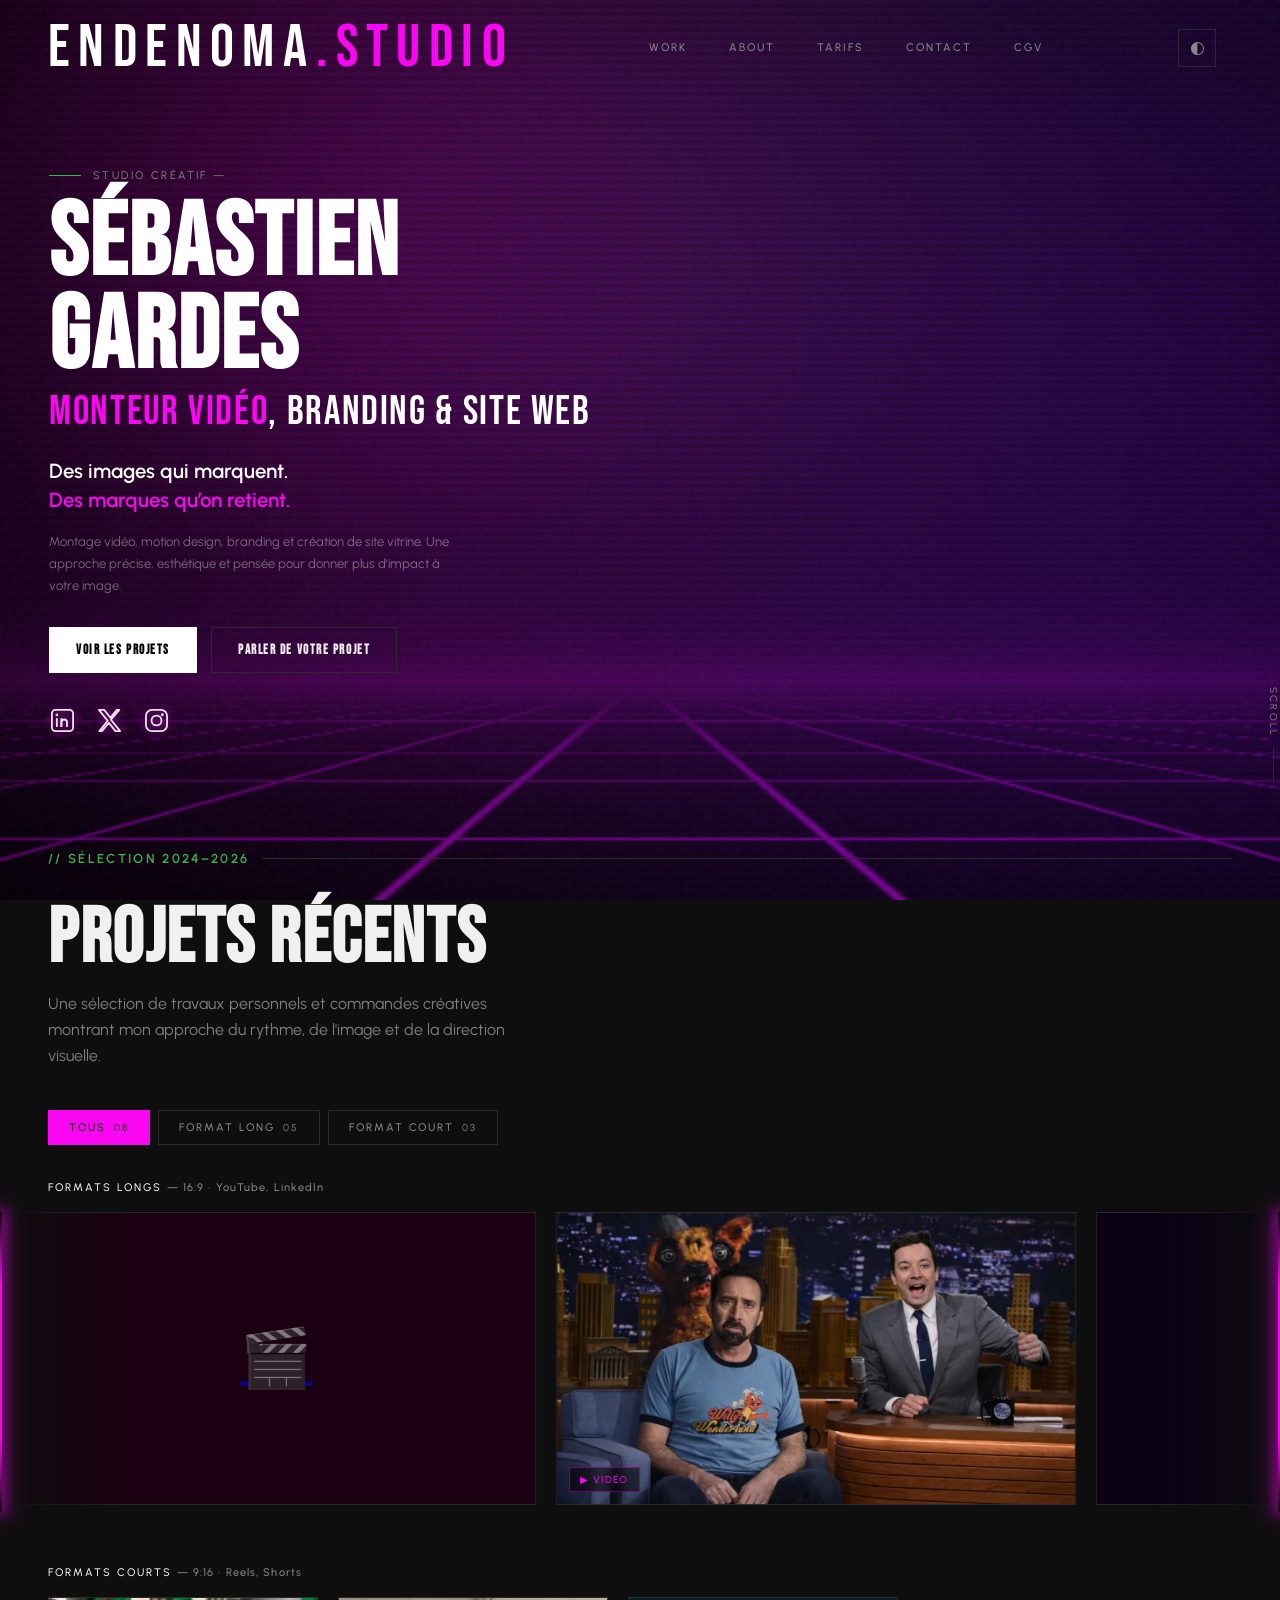
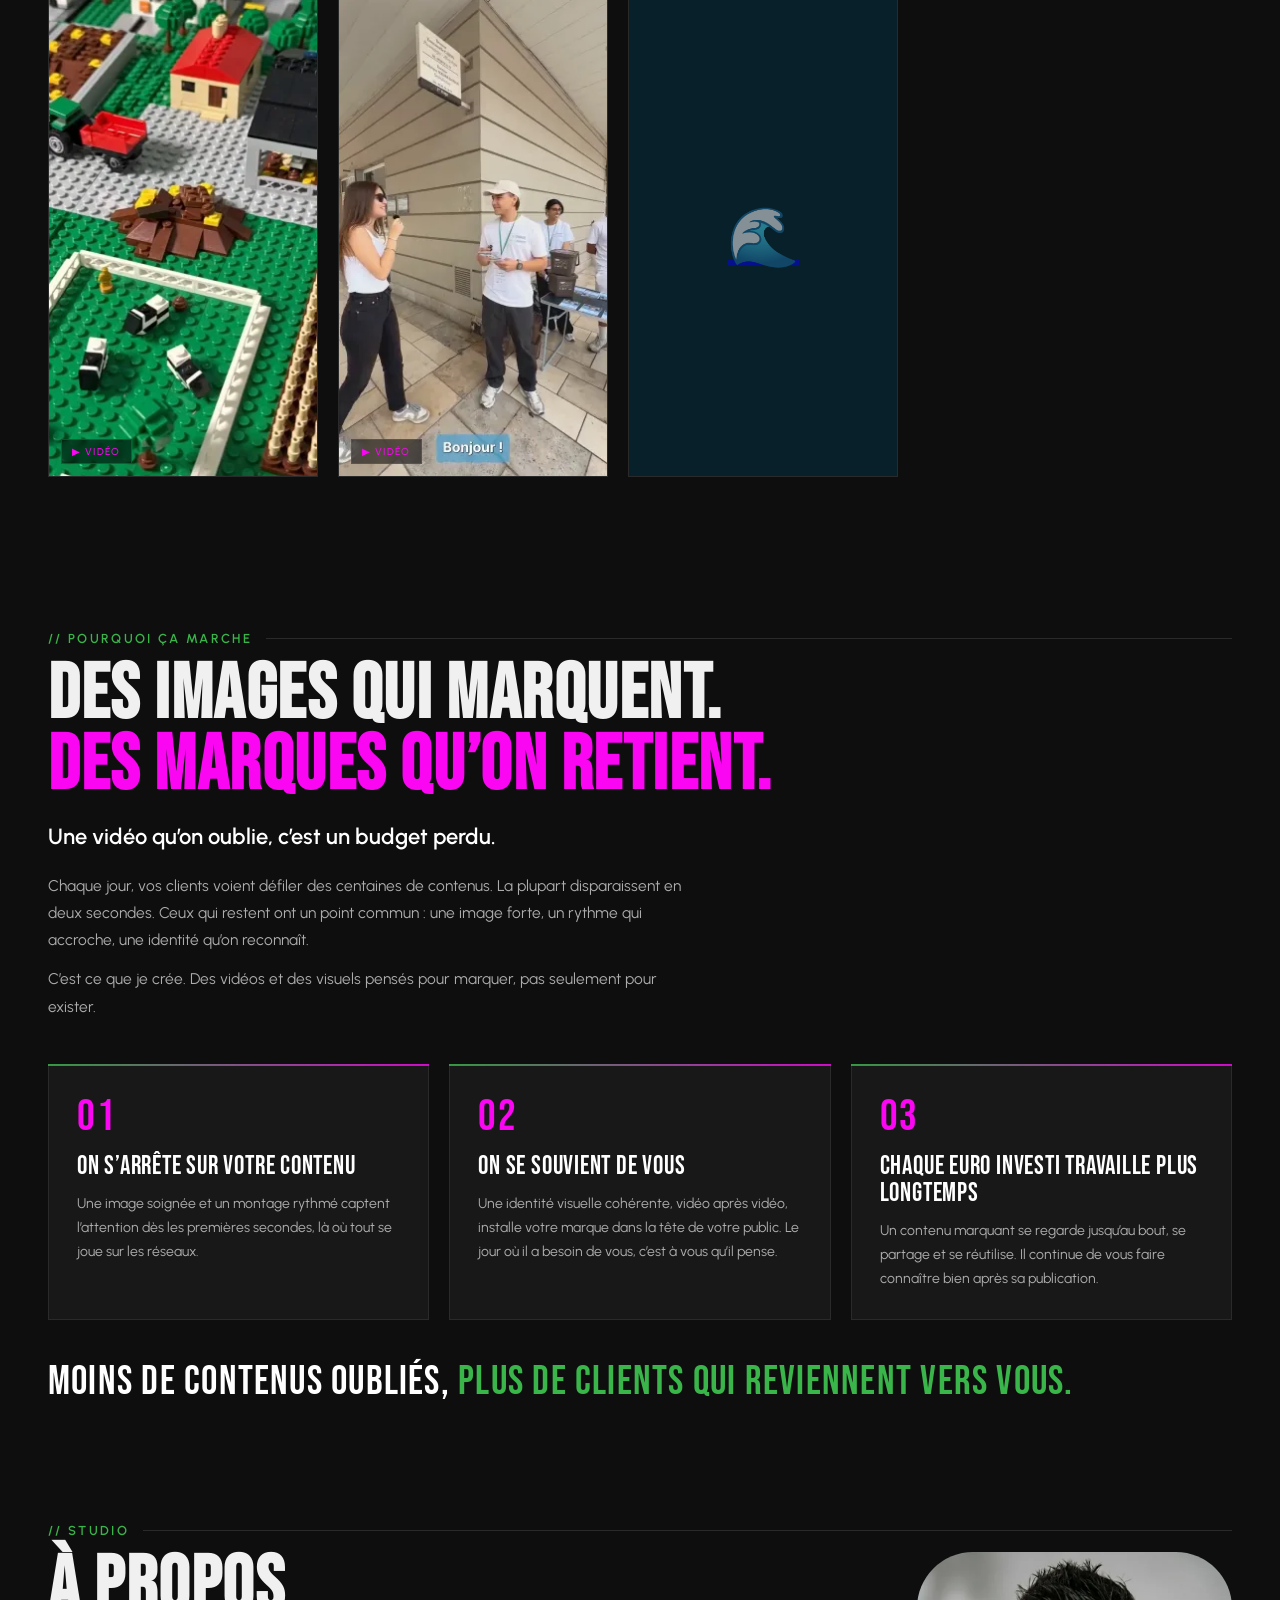
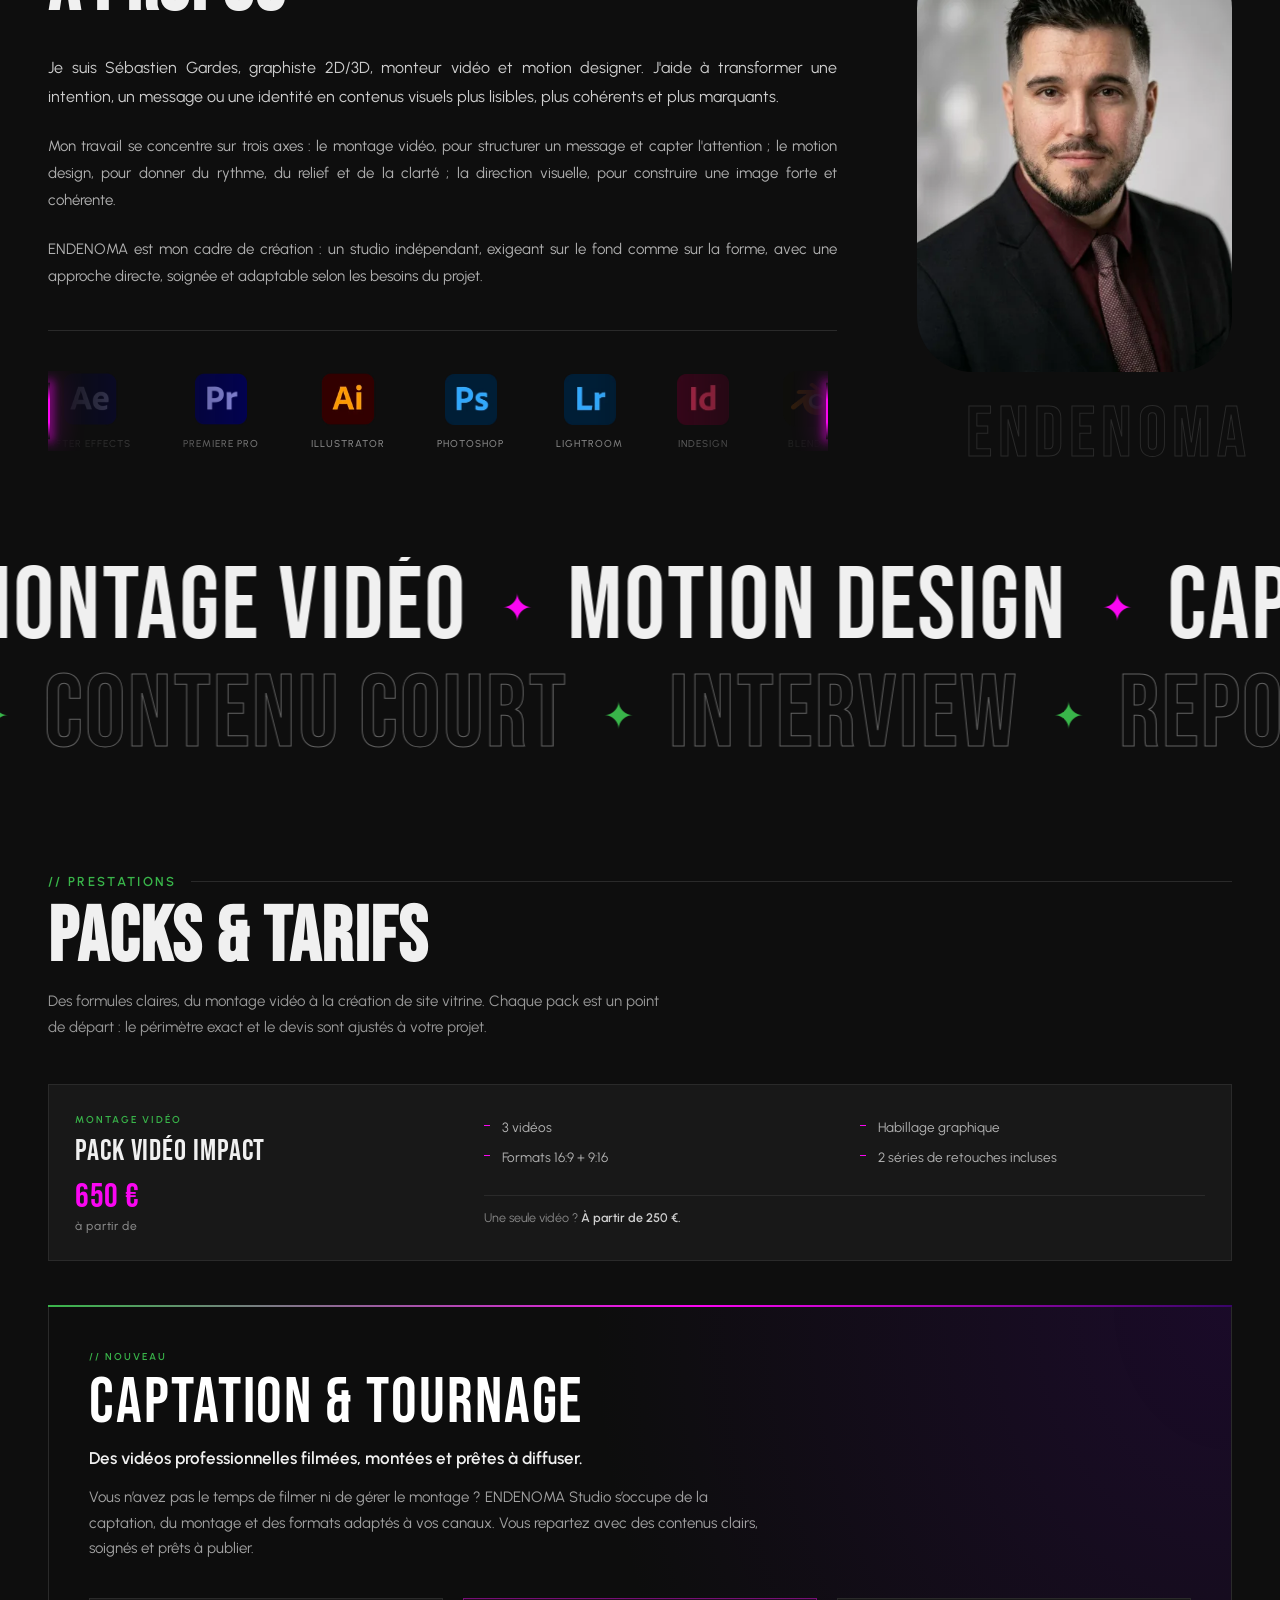
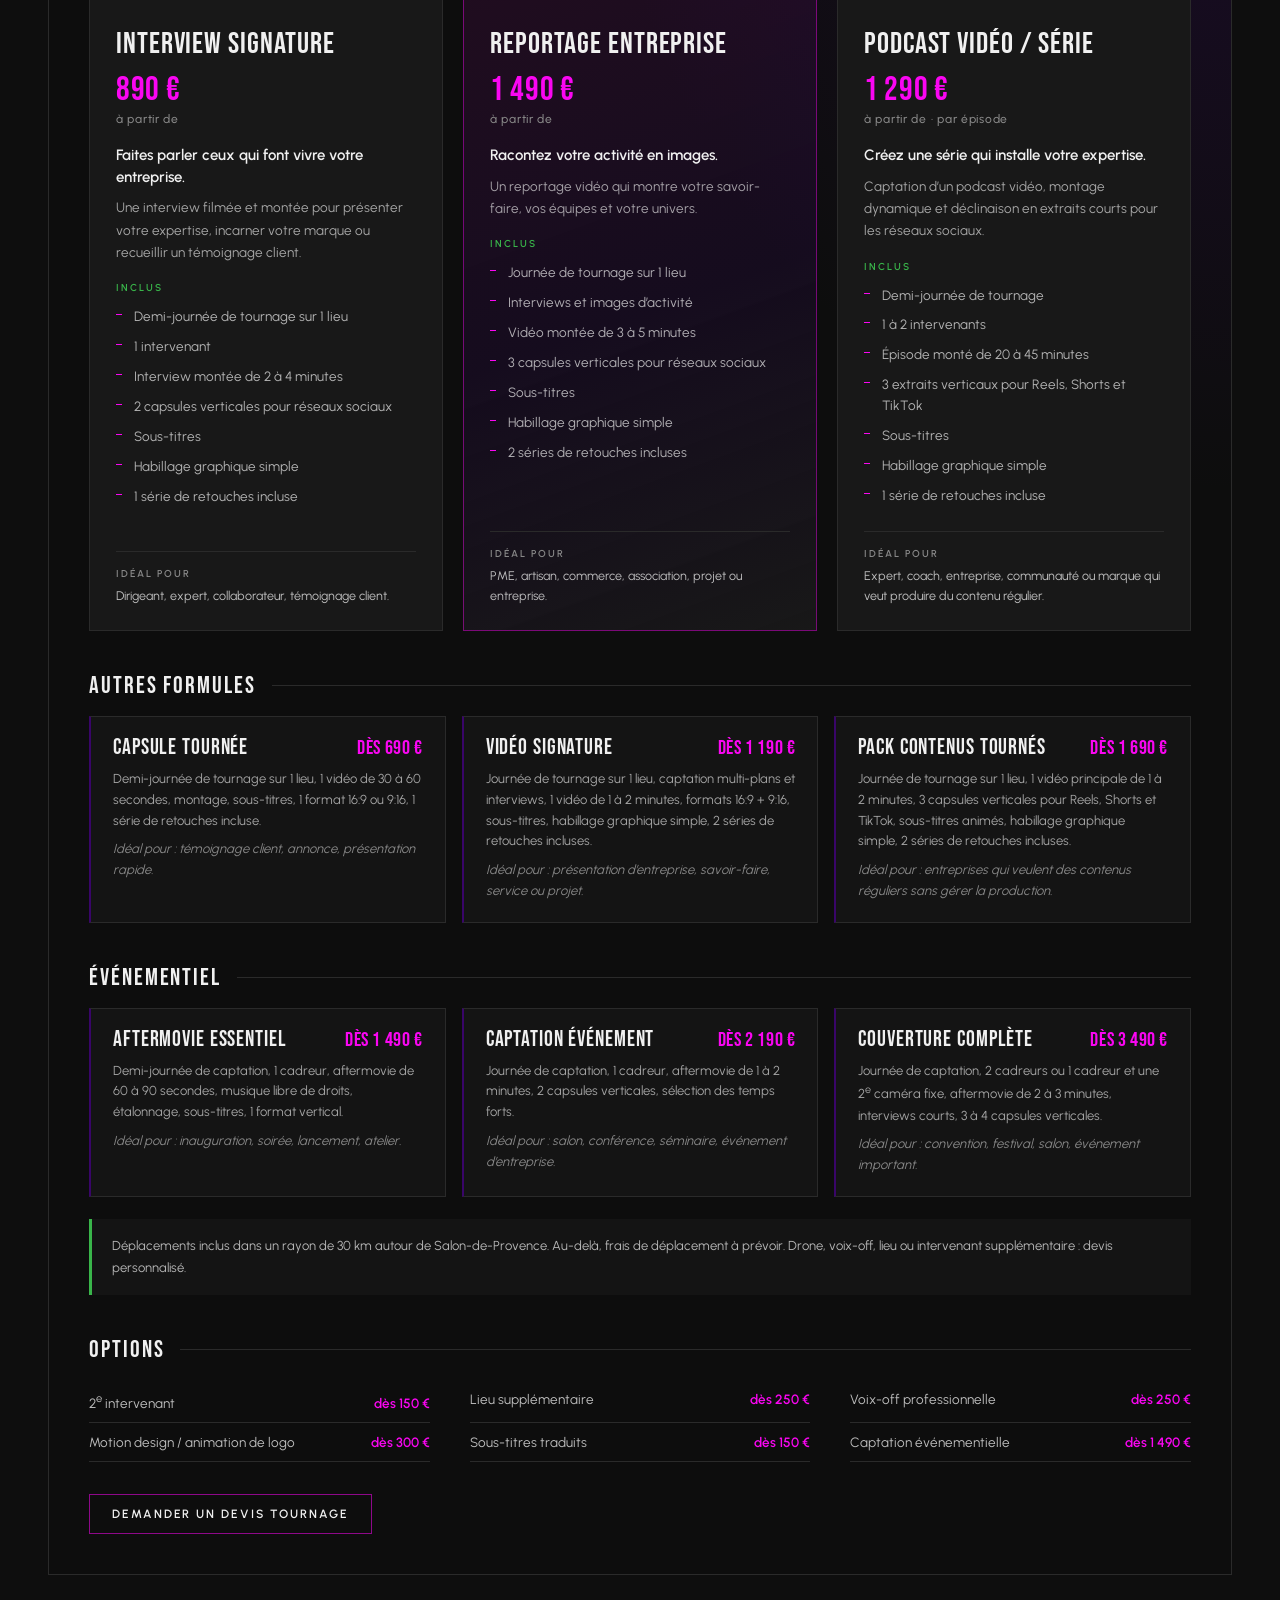
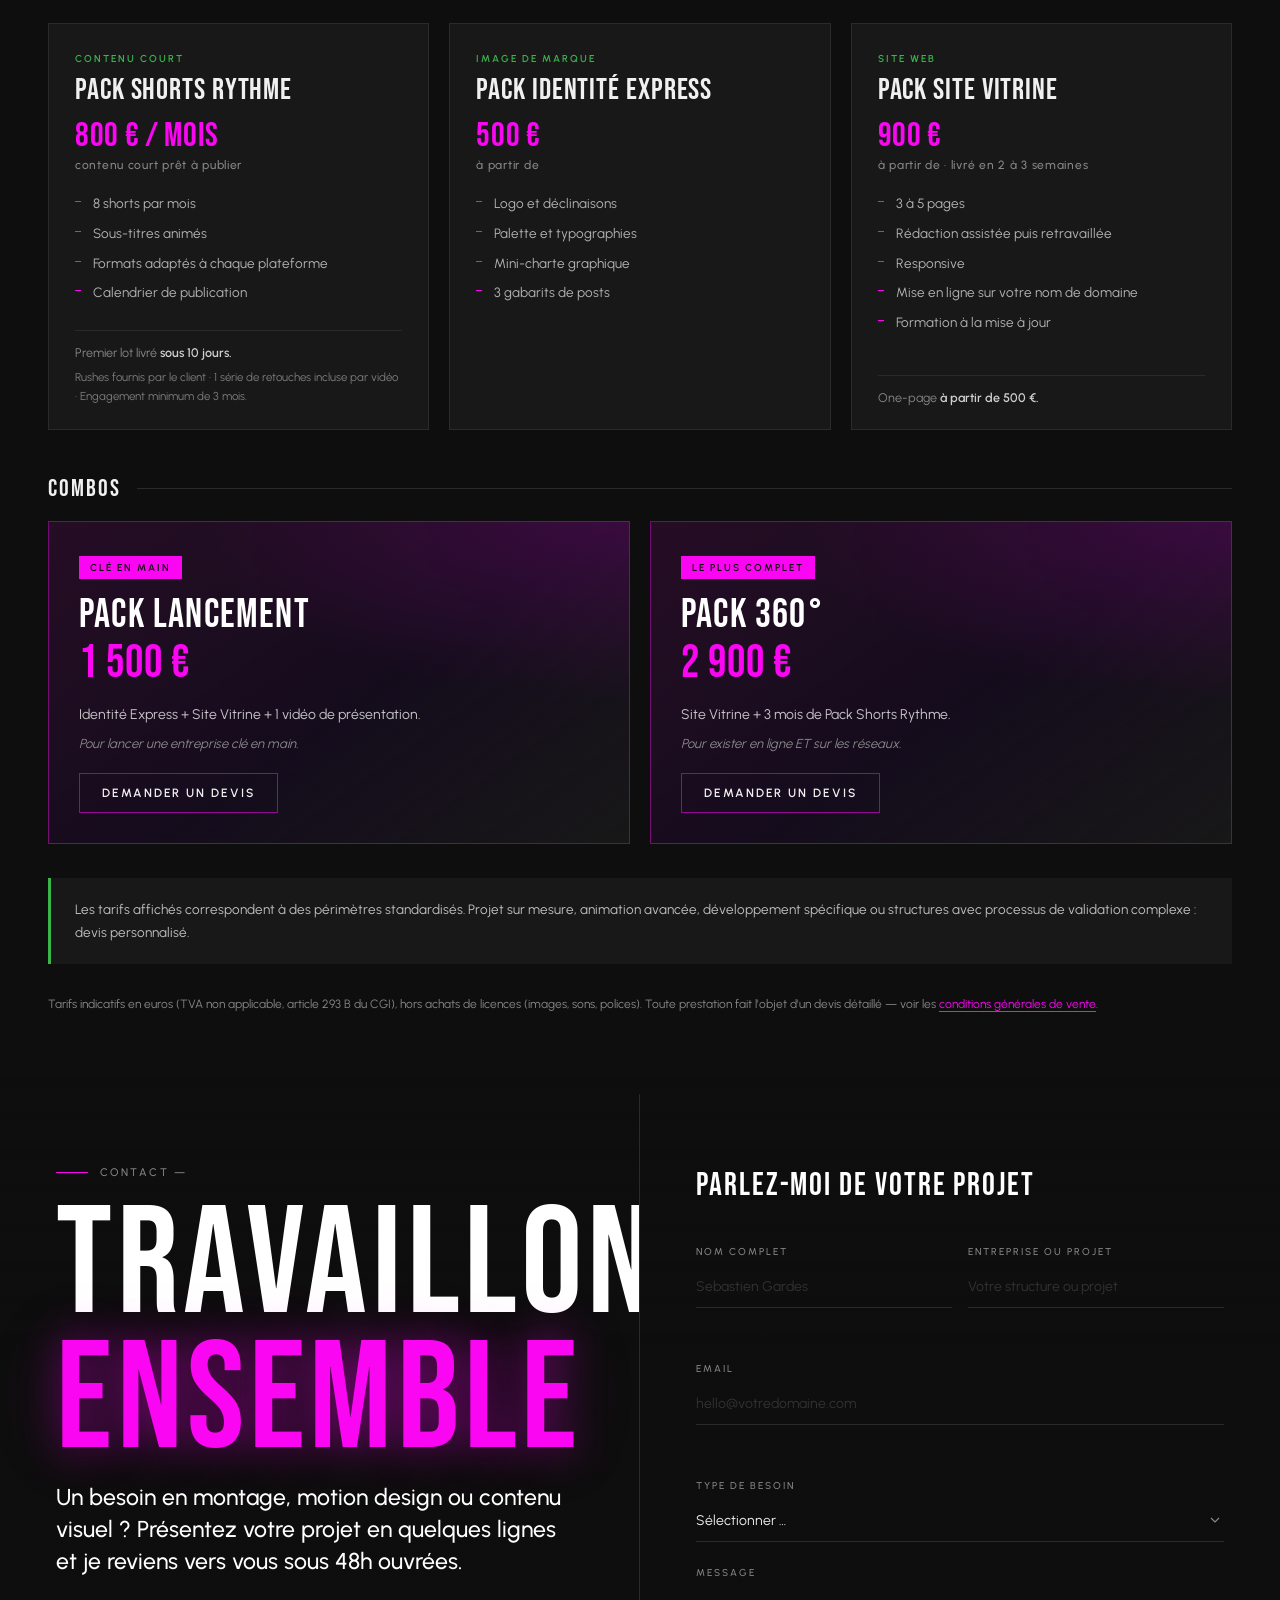
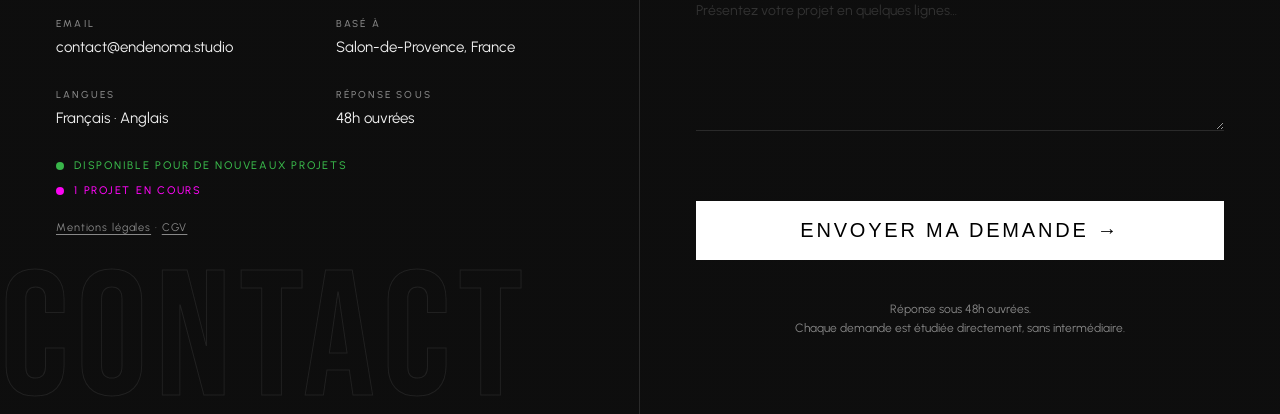
==== commit 7702a9d8: "Fond animé : halos par défaut Co-Authored-By: Claude Opus 5.5 <noreply@anthropic.com> Claude-Session" ====
--- a/index.html
+++ b/index.html
@@ -4002,8 +4002,8 @@
     taille();window.addEventListener('resize',taille);
 
     var accueil=document.getElementById('page-home'),estHors=false;
-    /* Style du fond : 0 brume, 1 ondes, 2 halos. « ?fond=1 » pour comparer. */
-    var style=1, choix=parseInt(new URLSearchParams(location.search).get('fond'),10);
+    /* Style du fond : 0 brume, 1 ondes, 2 halos (retenu). « ?fond=0 » pour comparer. */
+    var style=2, choix=parseInt(new URLSearchParams(location.search).get('fond'),10);
     if(choix>=0&&choix<=2) style=choix;
     var p=0,pCible=0,v=0,dernierY=window.scrollY,mx=0,my=0,smx=0,smy=0,t0=performance.now();
     function lireScroll(){
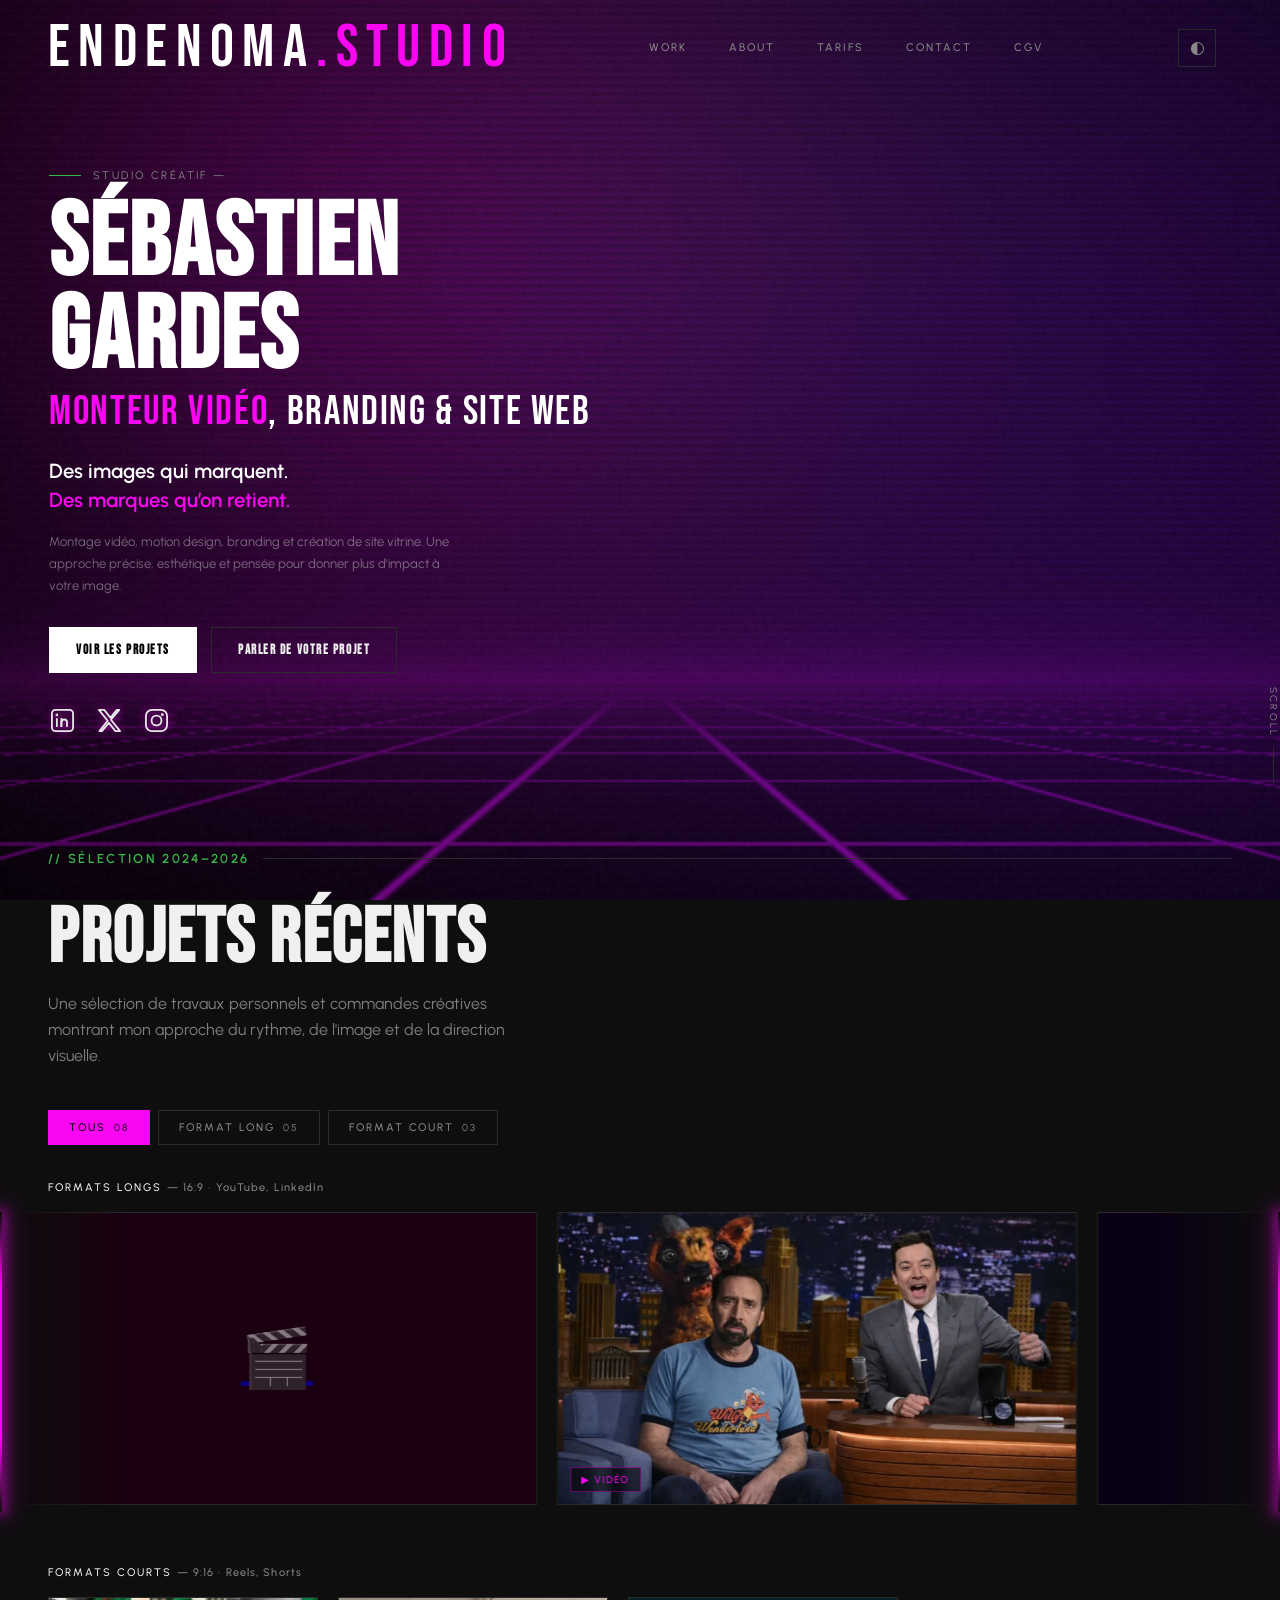
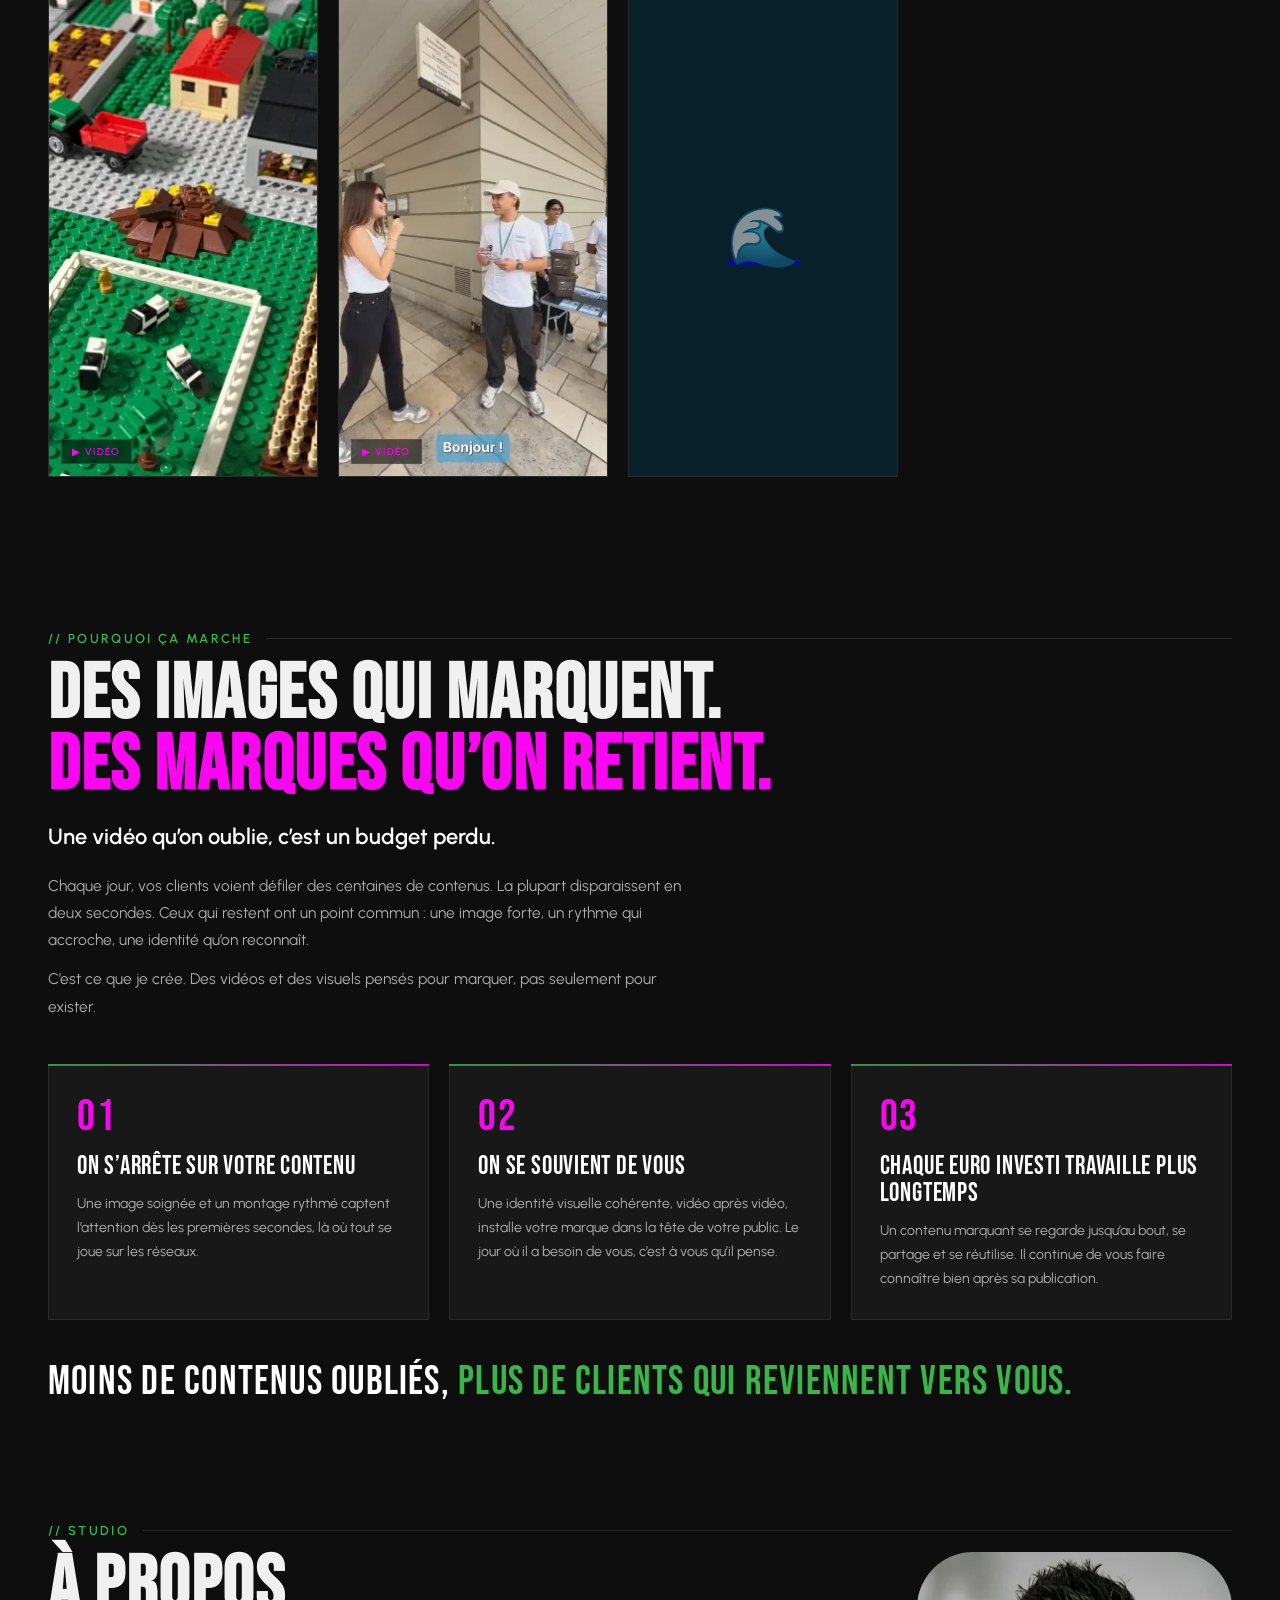
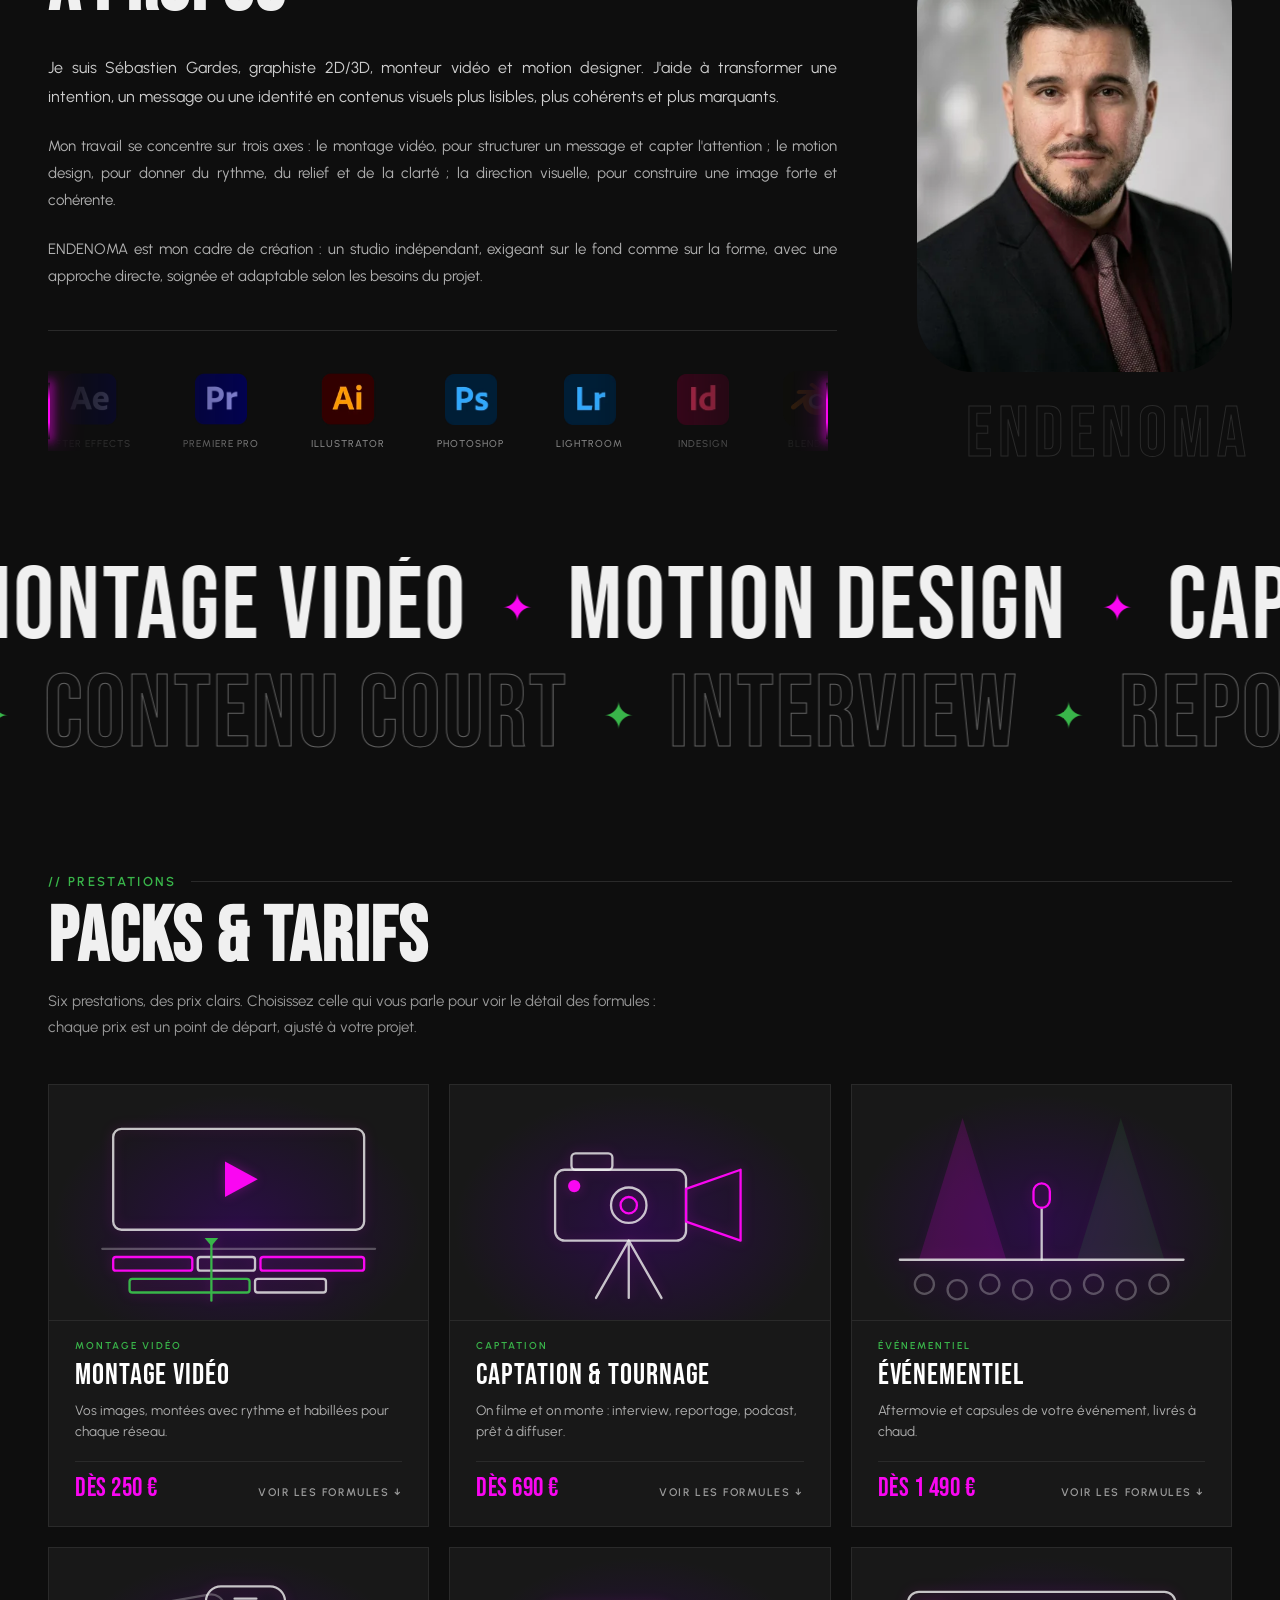
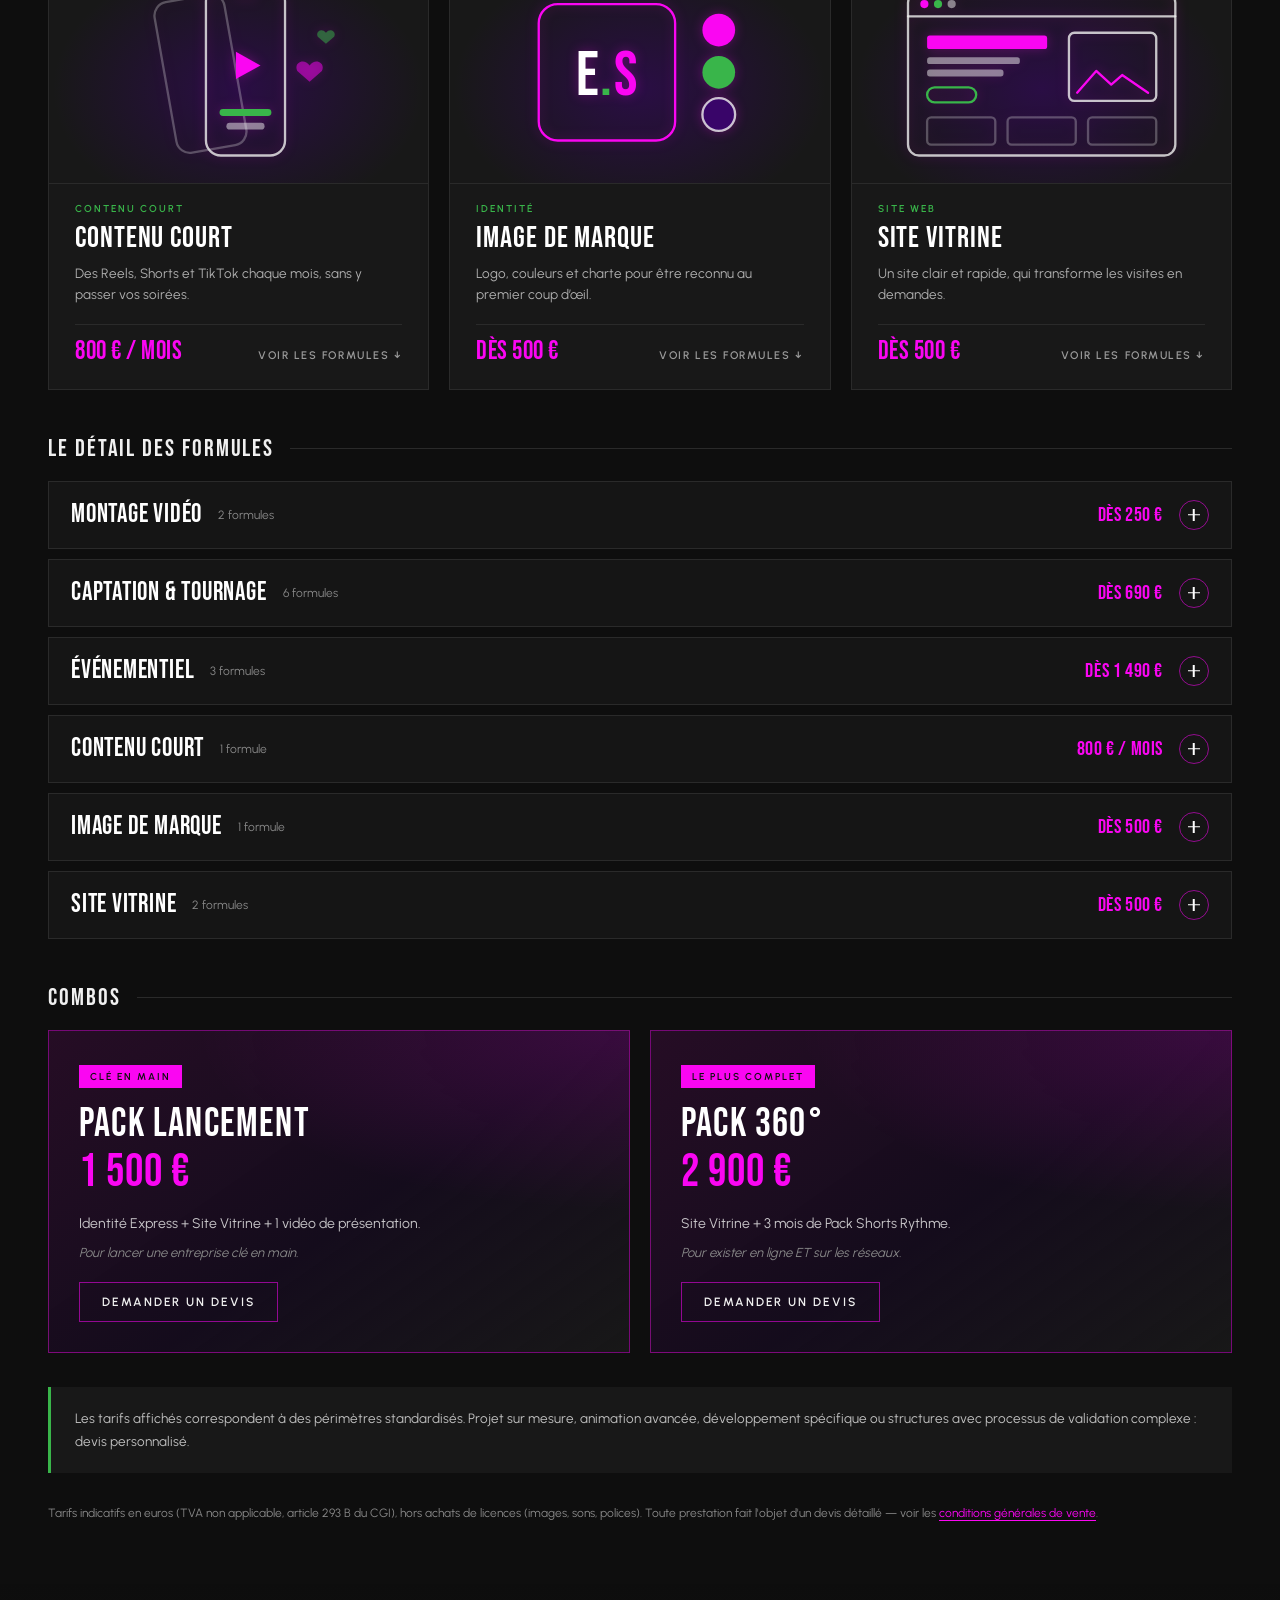
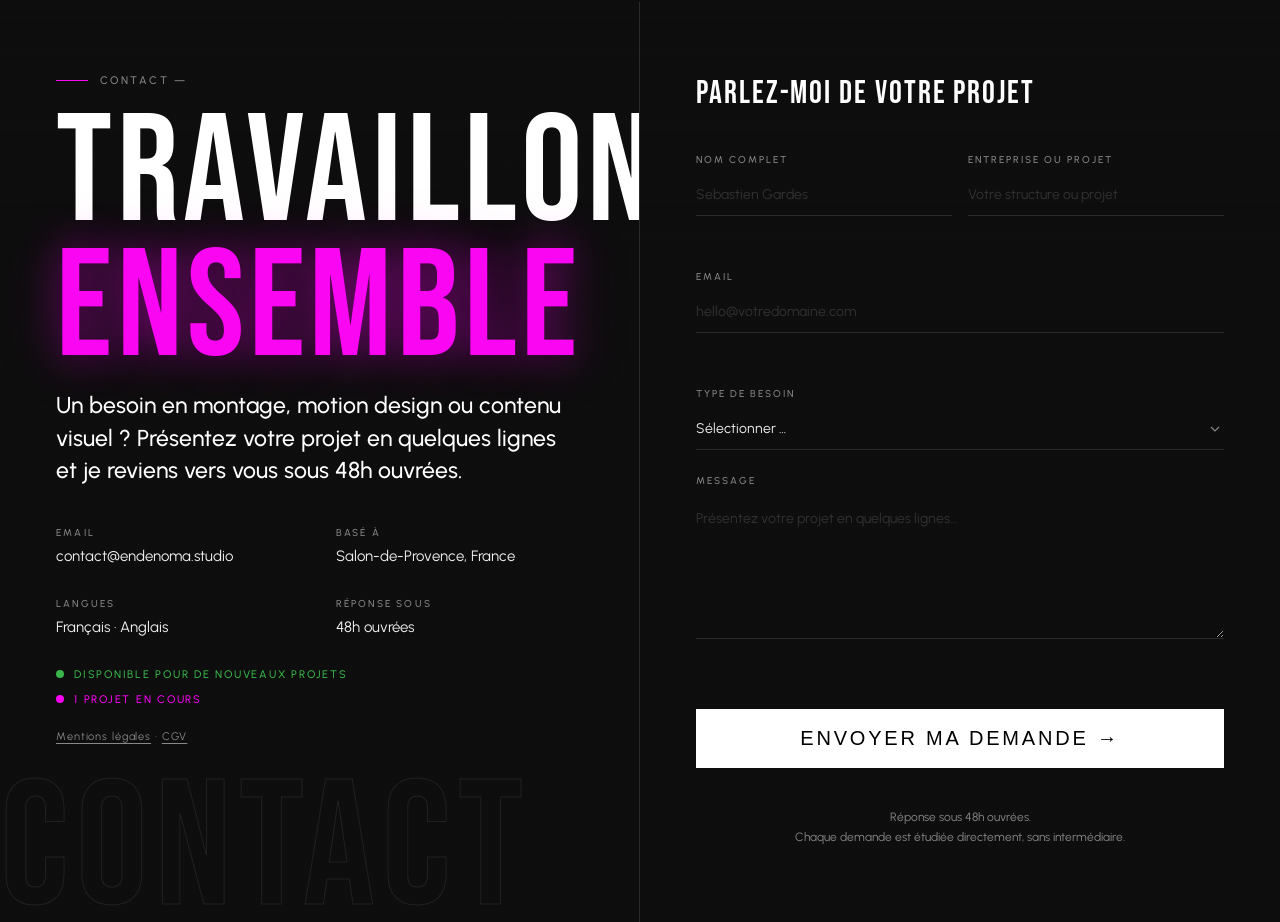
==== commit d1acc9d6: "Tarifs : six prestations illustrées, détail des formules replié Six cartes, une par prestation (mont" ====
--- a/index.html
+++ b/index.html
@@ -2468,10 +2468,113 @@
   <section id="packs">
     <div class="section-label">// Prestations</div>
     <h2 class="section-title">Packs &amp; Tarifs</h2>
-    <p class="pk-intro">Des formules claires, du montage vidéo à la création de site vitrine. Chaque pack est un point de départ : le périmètre exact et le devis sont ajustés à votre projet.</p>
-
-    <div class="pk-grid">
-      <div class="pk-card pk-card--wide reveal" data-from="left" data-delay="1">
+    <p class="pk-intro">Six prestations, des prix clairs. Choisissez celle qui vous parle pour voir le détail des formules : chaque prix est un point de départ, ajusté à votre projet.</p>
+
+    <div class="pz-grid">
+      <button type="button" class="pz-card reveal" data-from="bottom" data-delay="1" data-ouvre="pz-montage">
+        <span class="pz-ill">
+        <svg class="il il-montage" viewBox="0 0 240 150" aria-hidden="true">
+          <rect class="l" x="28" y="16" width="184" height="74" rx="6"/>
+          <path class="fm" d="M110 40l24 13-24 13z"/>
+          <line class="d" x1="20" y1="104" x2="220" y2="104"/>
+          <rect class="m" x="28" y="110" width="58" height="10" rx="2"/><rect class="l" x="90" y="110" width="42" height="10" rx="2"/><rect class="m" x="136" y="110" width="76" height="10" rx="2"/>
+          <rect class="g" x="40" y="126" width="88" height="10" rx="2"/><rect class="l" x="132" y="126" width="52" height="10" rx="2"/>
+          <g class="il-tete"><line class="g" x1="100" y1="100" x2="100" y2="142"/><path class="fg" d="M95 96h10l-5 6z"/></g>
+        </svg>
+        </span>
+        <span class="pz-cat">Montage vidéo</span>
+        <span class="pz-name">Montage vidéo</span>
+        <span class="pz-promesse">Vos images, montées avec rythme et habillées pour chaque réseau.</span>
+        <span class="pz-bas"><span class="pz-prix">dès 250 €</span><span class="pz-voir">Voir les formules</span></span>
+      </button>
+      <button type="button" class="pz-card reveal" data-from="bottom" data-delay="2" data-ouvre="pz-captation">
+        <span class="pz-ill">
+        <svg class="il il-captation" viewBox="0 0 240 150" aria-hidden="true">
+          <path class="l" d="M112 98l-24 42M112 98l24 42M112 98v42"/>
+          <rect class="l" x="70" y="34" width="30" height="12" rx="3"/>
+          <rect class="l" x="58" y="46" width="96" height="52" rx="7"/>
+          <path class="m" d="M154 60l40-14v52l-40-14z"/>
+          <circle class="l" cx="112" cy="72" r="13"/><circle class="m" cx="112" cy="72" r="6"/>
+          <circle class="il-rec fm" cx="72" cy="58" r="4.5"/>
+        </svg>
+        </span>
+        <span class="pz-cat">Captation</span>
+        <span class="pz-name">Captation &amp; tournage</span>
+        <span class="pz-promesse">On filme et on monte : interview, reportage, podcast, prêt à diffuser.</span>
+        <span class="pz-bas"><span class="pz-prix">dès 690 €</span><span class="pz-voir">Voir les formules</span></span>
+      </button>
+      <button type="button" class="pz-card reveal" data-from="bottom" data-delay="3" data-ouvre="pz-events">
+        <span class="pz-ill">
+        <svg class="il il-events" viewBox="0 0 240 150" aria-hidden="true">
+          <path class="il-faisceau il-f1" d="M62 8L30 112h64z"/>
+          <path class="il-faisceau il-f2" d="M178 8l-32 104h64z"/>
+          <line class="l" x1="16" y1="112" x2="224" y2="112"/>
+          <line class="l" x1="120" y1="74" x2="120" y2="112"/><rect class="m" x="114" y="56" width="12" height="18" rx="6"/>
+          <g class="d"><circle cx="34" cy="130" r="7"/><circle cx="58" cy="134" r="7"/><circle cx="82" cy="130" r="7"/><circle cx="106" cy="134" r="7"/><circle cx="134" cy="134" r="7"/><circle cx="158" cy="130" r="7"/><circle cx="182" cy="134" r="7"/><circle cx="206" cy="130" r="7"/></g>
+        </svg>
+        </span>
+        <span class="pz-cat">Événementiel</span>
+        <span class="pz-name">Événementiel</span>
+        <span class="pz-promesse">Aftermovie et capsules de votre événement, livrés à chaud.</span>
+        <span class="pz-bas"><span class="pz-prix">dès 1 490 €</span><span class="pz-voir">Voir les formules</span></span>
+      </button>
+      <button type="button" class="pz-card reveal" data-from="bottom" data-delay="1" data-ouvre="pz-court">
+        <span class="pz-ill">
+        <svg class="il il-court" viewBox="0 0 240 150" aria-hidden="true">
+          <rect class="d" x="66" y="20" width="52" height="112" rx="10" transform="rotate(-10 92 76)"/>
+          <rect class="l" x="96" y="12" width="58" height="124" rx="11"/>
+          <line class="l" x1="117" y1="21" x2="133" y2="21"/>
+          <path class="fm" d="M118 60l18 10-18 10z"/>
+          <rect class="fg" x="106" y="102" width="38" height="5" rx="2.5"/><rect class="fl" x="111" y="112" width="28" height="5" rx="2.5"/>
+          <g class="il-coeurs"><path class="fm" d="M172 70c-4-6-12-2-9 4l9 8 9-8c3-6-5-10-9-4z"/><path class="fg" d="M184 46c-3-4-8-1-6 3l6 5 6-5c2-4-3-7-6-3z"/></g>
+        </svg>
+        </span>
+        <span class="pz-cat">Contenu court</span>
+        <span class="pz-name">Contenu court</span>
+        <span class="pz-promesse">Des Reels, Shorts et TikTok chaque mois, sans y passer vos soirées.</span>
+        <span class="pz-bas"><span class="pz-prix">800 € / mois</span><span class="pz-voir">Voir les formules</span></span>
+      </button>
+      <button type="button" class="pz-card reveal" data-from="bottom" data-delay="2" data-ouvre="pz-marque">
+        <span class="pz-ill">
+        <svg class="il il-marque" viewBox="0 0 240 150" aria-hidden="true">
+          <rect class="m" x="46" y="25" width="100" height="100" rx="14"/>
+          <text x="96" y="92" text-anchor="middle">E<tspan class="tg">.</tspan><tspan class="tm">S</tspan></text>
+          <g class="il-pastilles"><circle class="fm" cx="178" cy="44" r="12"/><circle class="fg" cx="178" cy="75" r="12"/><circle class="l il-violet" cx="178" cy="106" r="12"/></g>
+        </svg>
+        </span>
+        <span class="pz-cat">Identité</span>
+        <span class="pz-name">Image de marque</span>
+        <span class="pz-promesse">Logo, couleurs et charte pour être reconnu au premier coup d’œil.</span>
+        <span class="pz-bas"><span class="pz-prix">dès 500 €</span><span class="pz-voir">Voir les formules</span></span>
+      </button>
+      <button type="button" class="pz-card reveal" data-from="bottom" data-delay="3" data-ouvre="pz-site">
+        <span class="pz-ill">
+        <svg class="il il-site" viewBox="0 0 240 150" aria-hidden="true">
+          <rect class="l" x="22" y="16" width="196" height="120" rx="8"/>
+          <line class="l" x1="22" y1="34" x2="218" y2="34"/>
+          <circle class="fm" cx="34" cy="25" r="3"/><circle class="fg" cx="44" cy="25" r="3"/><circle class="fl" cx="54" cy="25" r="3"/>
+          <g class="il-page">
+            <rect class="fm" x="36" y="48" width="88" height="10" rx="2"/><rect class="fl" x="36" y="64" width="68" height="5" rx="2"/><rect class="fl" x="36" y="73" width="56" height="5" rx="2"/>
+            <rect class="g" x="36" y="86" width="36" height="11" rx="5.5"/>
+            <rect class="l" x="140" y="46" width="64" height="50" rx="4"/><path class="m" d="M146 90l14-16 11 10 8-7 19 13"/>
+            <rect class="d" x="36" y="108" width="50" height="20" rx="3"/><rect class="d" x="95" y="108" width="50" height="20" rx="3"/><rect class="d" x="154" y="108" width="50" height="20" rx="3"/>
+          </g>
+        </svg>
+        </span>
+        <span class="pz-cat">Site web</span>
+        <span class="pz-name">Site vitrine</span>
+        <span class="pz-promesse">Un site clair et rapide, qui transforme les visites en demandes.</span>
+        <span class="pz-bas"><span class="pz-prix">dès 500 €</span><span class="pz-voir">Voir les formules</span></span>
+      </button>
+    </div>
+
+    <div class="pk-combo-label">Le détail des formules</div>
+    <div class="pz-acc">
+      <details class="pz-item" id="pz-montage">
+        <summary><span class="pz-item-nom">Montage vidéo</span><span class="pz-item-nb">2 formules</span><span class="pz-item-prix">dès 250 €</span><span class="pz-item-plus" aria-hidden="true"></span></summary>
+        <div class="pz-corps">
+<div class="pk-grid">
+      <div class="pk-card pk-card--wide">
         <div class="pk-wide-head">
           <div class="pk-cat">Montage vidéo</div>
           <div class="pk-name">Pack Vidéo Impact</div>
@@ -2487,20 +2590,16 @@
           <div class="pk-note">Une seule vidéo ? <strong>À partir de 250 €.</strong></div>
         </div>
       </div>
-    </div>
-
-    <!-- Captation & Tournage : offres où le studio filme lui-même. -->
-    <div class="pk-tv" id="captation">
-      <div class="pk-tv-head reveal" data-from="bottom">
-        <div class="pk-cat">// Nouveau</div>
-        <h3 class="pk-tv-title">Captation &amp; Tournage</h3>
-        <p class="pk-tv-sub">Des vidéos professionnelles filmées, montées et prêtes à diffuser.</p>
-        <p class="pk-tv-intro">Vous n’avez pas le temps de filmer ni de gérer le montage ? ENDENOMA Studio s’occupe de la captation, du montage et des formats adaptés à vos canaux. Vous repartez avec des contenus clairs, soignés et prêts à publier.</p>
-      </div>
-
+</div>
+        </div>
+      </details>
+      <details class="pz-item" id="pz-captation">
+        <summary><span class="pz-item-nom">Captation &amp; tournage</span><span class="pz-item-nb">6 formules</span><span class="pz-item-prix">dès 690 €</span><span class="pz-item-plus" aria-hidden="true"></span></summary>
+        <div class="pz-corps">
+<p class="pz-intro">Vous n’avez pas le temps de filmer ni de gérer le montage ? On s’occupe de la captation, du montage et des formats adaptés à vos canaux.</p>
       <div class="pk-tv-grid">
 
-        <article class="pk-tv-card reveal" data-from="left" data-delay="1">
+        <article class="pk-tv-card">
           <div class="pk-name">Interview Signature</div>
           <div class="pk-price">890 €<small>à partir de</small></div>
           <p class="pk-tv-hook">Faites parler ceux qui font vivre votre entreprise.</p>
@@ -2518,7 +2617,7 @@
           <div class="pk-tv-for"><span>Idéal pour</span>Dirigeant, expert, collaborateur, témoignage client.</div>
         </article>
 
-        <article class="pk-tv-card pk-tv-card--star reveal" data-from="bottom" data-delay="2">
+        <article class="pk-tv-card pk-tv-card--star">
           <div class="pk-name">Reportage Entreprise</div>
           <div class="pk-price">1 490 €<small>à partir de</small></div>
           <p class="pk-tv-hook">Racontez votre activité en images.</p>
@@ -2536,7 +2635,7 @@
           <div class="pk-tv-for"><span>Idéal pour</span>PME, artisan, commerce, association, projet ou entreprise.</div>
         </article>
 
-        <article class="pk-tv-card reveal" data-from="right" data-delay="3">
+        <article class="pk-tv-card">
           <div class="pk-name">Podcast Vidéo / Série</div>
           <div class="pk-price">1 290 €<small>à partir de · par épisode</small></div>
           <p class="pk-tv-hook">Créez une série qui installe votre expertise.</p>
@@ -2558,39 +2657,20 @@
 
       <div class="pk-tv-label">Autres formules</div>
       <div class="pk-tv-more">
-        <div class="pk-tv-item reveal" data-from="bottom" data-delay="1">
+        <div class="pk-tv-item">
           <div class="pk-tv-item-top"><span class="pk-tv-item-name">Capsule Tournée</span><span class="pk-tv-item-price">dès 690 €</span></div>
           <p>Demi-journée de tournage sur 1 lieu, 1 vidéo de 30 à 60 secondes, montage, sous-titres, 1 format 16:9 ou 9:16, 1 série de retouches incluse.</p>
           <p class="pk-tv-item-for">Idéal pour : témoignage client, annonce, présentation rapide.</p>
         </div>
-        <div class="pk-tv-item reveal" data-from="bottom" data-delay="2">
+        <div class="pk-tv-item">
           <div class="pk-tv-item-top"><span class="pk-tv-item-name">Vidéo Signature</span><span class="pk-tv-item-price">dès 1 190 €</span></div>
           <p>Journée de tournage sur 1 lieu, captation multi-plans et interviews, 1 vidéo de 1 à 2 minutes, formats 16:9 + 9:16, sous-titres, habillage graphique simple, 2 séries de retouches incluses.</p>
           <p class="pk-tv-item-for">Idéal pour : présentation d’entreprise, savoir-faire, service ou projet.</p>
         </div>
-        <div class="pk-tv-item reveal" data-from="bottom" data-delay="3">
+        <div class="pk-tv-item">
           <div class="pk-tv-item-top"><span class="pk-tv-item-name">Pack Contenus Tournés</span><span class="pk-tv-item-price">dès 1 690 €</span></div>
           <p>Journée de tournage sur 1 lieu, 1 vidéo principale de 1 à 2 minutes, 3 capsules verticales pour Reels, Shorts et TikTok, sous-titres animés, habillage graphique simple, 2 séries de retouches incluses.</p>
           <p class="pk-tv-item-for">Idéal pour : entreprises qui veulent des contenus réguliers sans gérer la production.</p>
-        </div>
-      </div>
-
-      <div class="pk-tv-label">Événementiel</div>
-      <div class="pk-tv-more">
-        <div class="pk-tv-item reveal" data-from="bottom" data-delay="1">
-          <div class="pk-tv-item-top"><span class="pk-tv-item-name">Aftermovie Essentiel</span><span class="pk-tv-item-price">dès 1 490 €</span></div>
-          <p>Demi-journée de captation, 1 cadreur, aftermovie de 60 à 90 secondes, musique libre de droits, étalonnage, sous-titres, 1 format vertical.</p>
-          <p class="pk-tv-item-for">Idéal pour : inauguration, soirée, lancement, atelier.</p>
-        </div>
-        <div class="pk-tv-item reveal" data-from="bottom" data-delay="2">
-          <div class="pk-tv-item-top"><span class="pk-tv-item-name">Captation Événement</span><span class="pk-tv-item-price">dès 2 190 €</span></div>
-          <p>Journée de captation, 1 cadreur, aftermovie de 1 à 2 minutes, 2 capsules verticales, sélection des temps forts.</p>
-          <p class="pk-tv-item-for">Idéal pour : salon, conférence, séminaire, événement d’entreprise.</p>
-        </div>
-        <div class="pk-tv-item reveal" data-from="bottom" data-delay="3">
-          <div class="pk-tv-item-top"><span class="pk-tv-item-name">Couverture Complète</span><span class="pk-tv-item-price">dès 3 490 €</span></div>
-          <p>Journée de captation, 2 cadreurs ou 1 cadreur et une 2<sup>e</sup> caméra fixe, aftermovie de 2 à 3 minutes, interviews courts, 3 à 4 capsules verticales.</p>
-          <p class="pk-tv-item-for">Idéal pour : convention, festival, salon, événement important.</p>
         </div>
       </div>
 
@@ -2607,10 +2687,35 @@
       </ul>
 
       <a class="pk-cta" onclick="pageTransition(function(){showPage('contact');})">Demander un devis tournage</a>
-    </div>
-
-    <div class="pk-grid">
-      <div class="pk-card reveal" data-from="left" data-delay="2">
+        </div>
+      </details>
+      <details class="pz-item" id="pz-events">
+        <summary><span class="pz-item-nom">Événementiel</span><span class="pz-item-nb">3 formules</span><span class="pz-item-prix">dès 1 490 €</span><span class="pz-item-plus" aria-hidden="true"></span></summary>
+        <div class="pz-corps">
+      <div class="pk-tv-more">
+        <div class="pk-tv-item">
+          <div class="pk-tv-item-top"><span class="pk-tv-item-name">Aftermovie Essentiel</span><span class="pk-tv-item-price">dès 1 490 €</span></div>
+          <p>Demi-journée de captation, 1 cadreur, aftermovie de 60 à 90 secondes, musique libre de droits, étalonnage, sous-titres, 1 format vertical.</p>
+          <p class="pk-tv-item-for">Idéal pour : inauguration, soirée, lancement, atelier.</p>
+        </div>
+        <div class="pk-tv-item">
+          <div class="pk-tv-item-top"><span class="pk-tv-item-name">Captation Événement</span><span class="pk-tv-item-price">dès 2 190 €</span></div>
+          <p>Journée de captation, 1 cadreur, aftermovie de 1 à 2 minutes, 2 capsules verticales, sélection des temps forts.</p>
+          <p class="pk-tv-item-for">Idéal pour : salon, conférence, séminaire, événement d’entreprise.</p>
+        </div>
+        <div class="pk-tv-item">
+          <div class="pk-tv-item-top"><span class="pk-tv-item-name">Couverture Complète</span><span class="pk-tv-item-price">dès 3 490 €</span></div>
+          <p>Journée de captation, 2 cadreurs ou 1 cadreur et une 2<sup>e</sup> caméra fixe, aftermovie de 2 à 3 minutes, interviews courts, 3 à 4 capsules verticales.</p>
+          <p class="pk-tv-item-for">Idéal pour : convention, festival, salon, événement important.</p>
+        </div>
+      </div>
+        </div>
+      </details>
+      <details class="pz-item" id="pz-court">
+        <summary><span class="pz-item-nom">Contenu court</span><span class="pz-item-nb">1 formule</span><span class="pz-item-prix">800 € / mois</span><span class="pz-item-plus" aria-hidden="true"></span></summary>
+        <div class="pz-corps">
+<div class="pk-grid pz-solo">
+      <div class="pk-card">
         <div class="pk-cat">Contenu court</div>
         <div class="pk-name">Pack Shorts Rythme</div>
         <div class="pk-price">800 € / mois<small>contenu court prêt à publier</small></div>
@@ -2623,8 +2728,14 @@
         <div class="pk-note">Premier lot livré <strong>sous 10 jours.</strong></div>
         <div class="pk-cond">Rushes fournis par le client · 1 série de retouches incluse par vidéo · Engagement minimum de 3 mois.</div>
       </div>
-
-      <div class="pk-card reveal" data-from="right" data-delay="3">
+</div>
+        </div>
+      </details>
+      <details class="pz-item" id="pz-marque">
+        <summary><span class="pz-item-nom">Image de marque</span><span class="pz-item-nb">1 formule</span><span class="pz-item-prix">dès 500 €</span><span class="pz-item-plus" aria-hidden="true"></span></summary>
+        <div class="pz-corps">
+<div class="pk-grid pz-solo">
+      <div class="pk-card">
         <div class="pk-cat">Image de marque</div>
         <div class="pk-name">Pack Identité Express</div>
         <div class="pk-price">500 €<small>à partir de</small></div>
@@ -2635,8 +2746,14 @@
           <li>3 gabarits de posts</li>
         </ul>
       </div>
-
-      <div class="pk-card reveal" data-from="right" data-delay="4">
+</div>
+        </div>
+      </details>
+      <details class="pz-item" id="pz-site">
+        <summary><span class="pz-item-nom">Site vitrine</span><span class="pz-item-nb">2 formules</span><span class="pz-item-prix">dès 500 €</span><span class="pz-item-plus" aria-hidden="true"></span></summary>
+        <div class="pz-corps">
+<div class="pk-grid pz-solo">
+      <div class="pk-card">
         <div class="pk-cat">Site web</div>
         <div class="pk-name">Pack Site Vitrine</div>
         <div class="pk-price">900 €<small>à partir de · livré en 2 à 3 semaines</small></div>
@@ -2649,7 +2766,9 @@
         </ul>
         <div class="pk-note">One-page <strong>à partir de 500 €.</strong></div>
       </div>
-
+</div>
+        </div>
+      </details>
     </div>
 
     <div class="pk-combo-label">Combos</div>
@@ -3829,9 +3948,9 @@
     });
 
     /* Lueur sur les cartes, inclinaison sur les cartes de tarifs */
-    document.querySelectorAll('.pk-card,.pk-tv-card,.pk-combo,.pk-tv-item,.impact-card').forEach(function(c){
+    document.querySelectorAll('.pk-card,.pk-tv-card,.pk-combo,.pk-tv-item,.impact-card,.pz-card').forEach(function(c){
       c.classList.add('spot');
-      var incline=c.classList.contains('pk-card')||c.classList.contains('pk-tv-card')||c.classList.contains('impact-card');
+      var incline=c.classList.contains('pk-card')||c.classList.contains('pk-tv-card')||c.classList.contains('impact-card')||c.classList.contains('pz-card');
       c.addEventListener('pointermove',function(e){
         var r=c.getBoundingClientRect();
         var x=(e.clientX-r.left)/r.width, y=(e.clientY-r.top)/r.height;
@@ -3857,7 +3976,19 @@
     }
   }
 
-  function init(){bandeau();souriseffets();}
+  /* Carte de prestation → ouvre son volet de formules et y descend. */
+  function volets(){
+    document.querySelectorAll('.pz-card[data-ouvre]').forEach(function(c){
+      c.addEventListener('click',function(){
+        var d=document.getElementById(c.getAttribute('data-ouvre'));
+        if(!d) return;
+        d.open=true;
+        d.scrollIntoView({behavior:reduit?'auto':'smooth',block:'start'});
+      });
+    });
+  }
+
+  function init(){bandeau();volets();souriseffets();}
   if(document.readyState==='loading')document.addEventListener('DOMContentLoaded',init);
   else init();
 })();
@@ -3892,6 +4023,82 @@
 html.fx-on #impact{background:rgba(14,14,14,.35);}
 body.contraste .impact-intro p,body.contraste .impact-card p{color:#ececec !important;}
 @media(max-width:900px){.impact-grid{grid-template-columns:1fr;}}
+
+/* ══ PRESTATIONS ILLUSTRÉES + DÉTAIL REPLIÉ ══ */
+.pz-grid{display:grid;grid-template-columns:repeat(3,1fr);gap:20px;margin-bottom:12px;}
+.pz-card{
+  position:relative;display:flex;flex-direction:column;align-items:flex-start;text-align:left;
+  font:inherit;color:inherit;cursor:pointer;padding:0 26px 24px;
+  background:var(--card);border:1px solid var(--border);overflow:hidden;
+  transition:border-color .25s ease,transform .25s ease,box-shadow .25s ease;
+}
+.pz-card:hover,.pz-card:focus-visible{border-color:rgba(250,6,242,.55);box-shadow:0 0 34px rgba(250,6,242,.14);}
+.pz-card:focus-visible{outline:2px solid var(--mg);outline-offset:3px;}
+.pz-ill{display:block;width:calc(100% + 52px);margin:0 -26px 18px;padding:22px 26px 8px;
+  background:radial-gradient(70% 80% at 50% 60%,rgba(57,5,105,.55) 0%,transparent 70%);
+  border-bottom:1px solid var(--border);}
+.pz-cat{font-size:10px;letter-spacing:.2em;text-transform:uppercase;color:var(--green);font-weight:600;margin-bottom:8px;}
+.pz-name{font-family:var(--font-display);font-size:30px;line-height:1;letter-spacing:.03em;color:#fff;margin-bottom:10px;}
+.pz-promesse{font-family:var(--font-body);font-size:13.5px;line-height:1.6;color:rgba(240,240,240,.7);margin-bottom:18px;flex:1;}
+.pz-bas{display:flex;width:100%;align-items:baseline;justify-content:space-between;gap:12px;
+  padding-top:14px;border-top:1px solid var(--border);}
+.pz-prix{font-family:var(--font-display);font-size:26px;letter-spacing:.02em;color:var(--mg);line-height:1;}
+.pz-voir{font-family:var(--font-body);font-size:11px;font-weight:600;letter-spacing:.14em;text-transform:uppercase;color:rgba(240,240,240,.6);transition:color .2s;}
+.pz-voir::after{content:' ↓';}
+.pz-card:hover .pz-voir{color:var(--green);}
+
+/* Illustrations : traits néon, petite animation au survol de la carte */
+.il{display:block;width:100%;height:auto;overflow:visible;filter:drop-shadow(0 0 6px rgba(250,6,242,.28));}
+.il *{fill:none;stroke-width:1.7;stroke-linecap:round;stroke-linejoin:round;}
+.il .l{stroke:rgba(240,240,240,.8);} .il .d{stroke:rgba(240,240,240,.28);}
+.il .m{stroke:var(--mg);} .il .g{stroke:var(--green);}
+.il .fm{fill:var(--mg);stroke:none;} .il .fg{fill:var(--green);stroke:none;} .il .fl{fill:rgba(240,240,240,.5);stroke:none;}
+.il .il-violet{fill:#390569;}
+.il text{fill:#fff;stroke:none;font-family:var(--font-display);font-size:46px;letter-spacing:.02em;}
+.il text .tg{fill:var(--green);} .il text .tm{fill:var(--mg);}
+.il-faisceau{stroke:none;opacity:.5;transform-origin:50% 0;transform-box:fill-box;transition:transform .9s cubic-bezier(.22,.61,.36,1);}
+.il-f1{fill:rgba(250,6,242,.28);} .il-f2{fill:rgba(57,181,74,.22);}
+.il-tete,.il-page,.il-coeurs,.il-pastilles circle{transition:transform .9s cubic-bezier(.22,.61,.36,1),opacity .4s;}
+.il-coeurs{opacity:.5;}
+.il-rec{animation:il-rec 1.4s steps(1) infinite;}
+@keyframes il-rec{50%{opacity:.15;}}
+.pz-card:hover .il-tete{transform:translateX(70px);}
+.pz-card:hover .il-f1{transform:rotate(9deg);} .pz-card:hover .il-f2{transform:rotate(-9deg);}
+.pz-card:hover .il-coeurs{opacity:1;transform:translateY(-12px);}
+.pz-card:hover .il-page{transform:translateY(-6px);}
+.pz-card:hover .il-pastilles circle:nth-child(1){transform:translateX(-6px);}
+.pz-card:hover .il-pastilles circle:nth-child(3){transform:translateX(6px);}
+
+/* Détail replié, une ligne par prestation */
+.pz-acc{display:flex;flex-direction:column;gap:10px;}
+.pz-item{background:rgba(24,24,24,.82);border:1px solid var(--border);transition:border-color .25s;scroll-margin-top:110px;}
+.pz-item[open]{border-color:rgba(250,6,242,.45);}
+.pz-item summary{list-style:none;cursor:pointer;display:flex;align-items:center;gap:16px;padding:18px 22px;}
+.pz-item summary::-webkit-details-marker{display:none;}
+.pz-item summary:focus-visible{outline:2px solid var(--mg);outline-offset:-2px;}
+.pz-item-nom{font-family:var(--font-display);font-size:26px;letter-spacing:.03em;color:#fff;line-height:1;transition:padding .25s;}
+.pz-item summary:hover .pz-item-nom{padding-left:6px;}
+.pz-item-nb{font-family:var(--font-body);font-size:12px;color:var(--muted);}
+.pz-item-prix{margin-left:auto;font-family:var(--font-display);font-size:20px;color:var(--mg);letter-spacing:.03em;white-space:nowrap;}
+.pz-item-plus{position:relative;flex:0 0 30px;height:30px;border-radius:50%;border:1px solid rgba(250,6,242,.55);transition:transform .3s,background .25s;}
+.pz-item-plus::before,.pz-item-plus::after{content:'';position:absolute;left:50%;top:50%;width:12px;height:1.5px;background:#fff;transform:translate(-50%,-50%);}
+.pz-item-plus::after{transform:translate(-50%,-50%) rotate(90deg);transition:transform .3s;}
+.pz-item[open] .pz-item-plus{background:var(--mg);}
+.pz-item[open] .pz-item-plus::after{transform:translate(-50%,-50%) rotate(0deg);}
+.pz-corps{padding:6px 22px 26px;}
+.pz-corps .pk-grid{margin-bottom:0;}
+.pz-solo{grid-template-columns:minmax(0,520px);}
+.pz-intro{font-family:var(--font-body);font-size:14.5px;line-height:1.7;color:rgba(240,240,240,.72);max-width:640px;margin:0 0 20px;}
+.pz-corps .pk-tv-opts{margin-bottom:24px;}
+body.contraste .pz-promesse{color:#ececec !important;}
+@media(max-width:1024px){.pz-grid{grid-template-columns:repeat(2,1fr);}}
+@media(max-width:640px){
+  .pz-grid{grid-template-columns:1fr;}
+  .pz-ill{padding:14px 56px 4px;}
+  .pz-item summary{flex-wrap:wrap;gap:6px 12px;padding:16px;}
+  .pz-item-nom{font-size:22px;} .pz-item-prix{font-size:18px;}
+  .pz-corps{padding:4px 16px 20px;}
+}
 
 /* ══ FOND ANIMÉ AU SCROLL (WebGL) ══
    Fond plein écran piloté par la position et la vitesse du scroll,
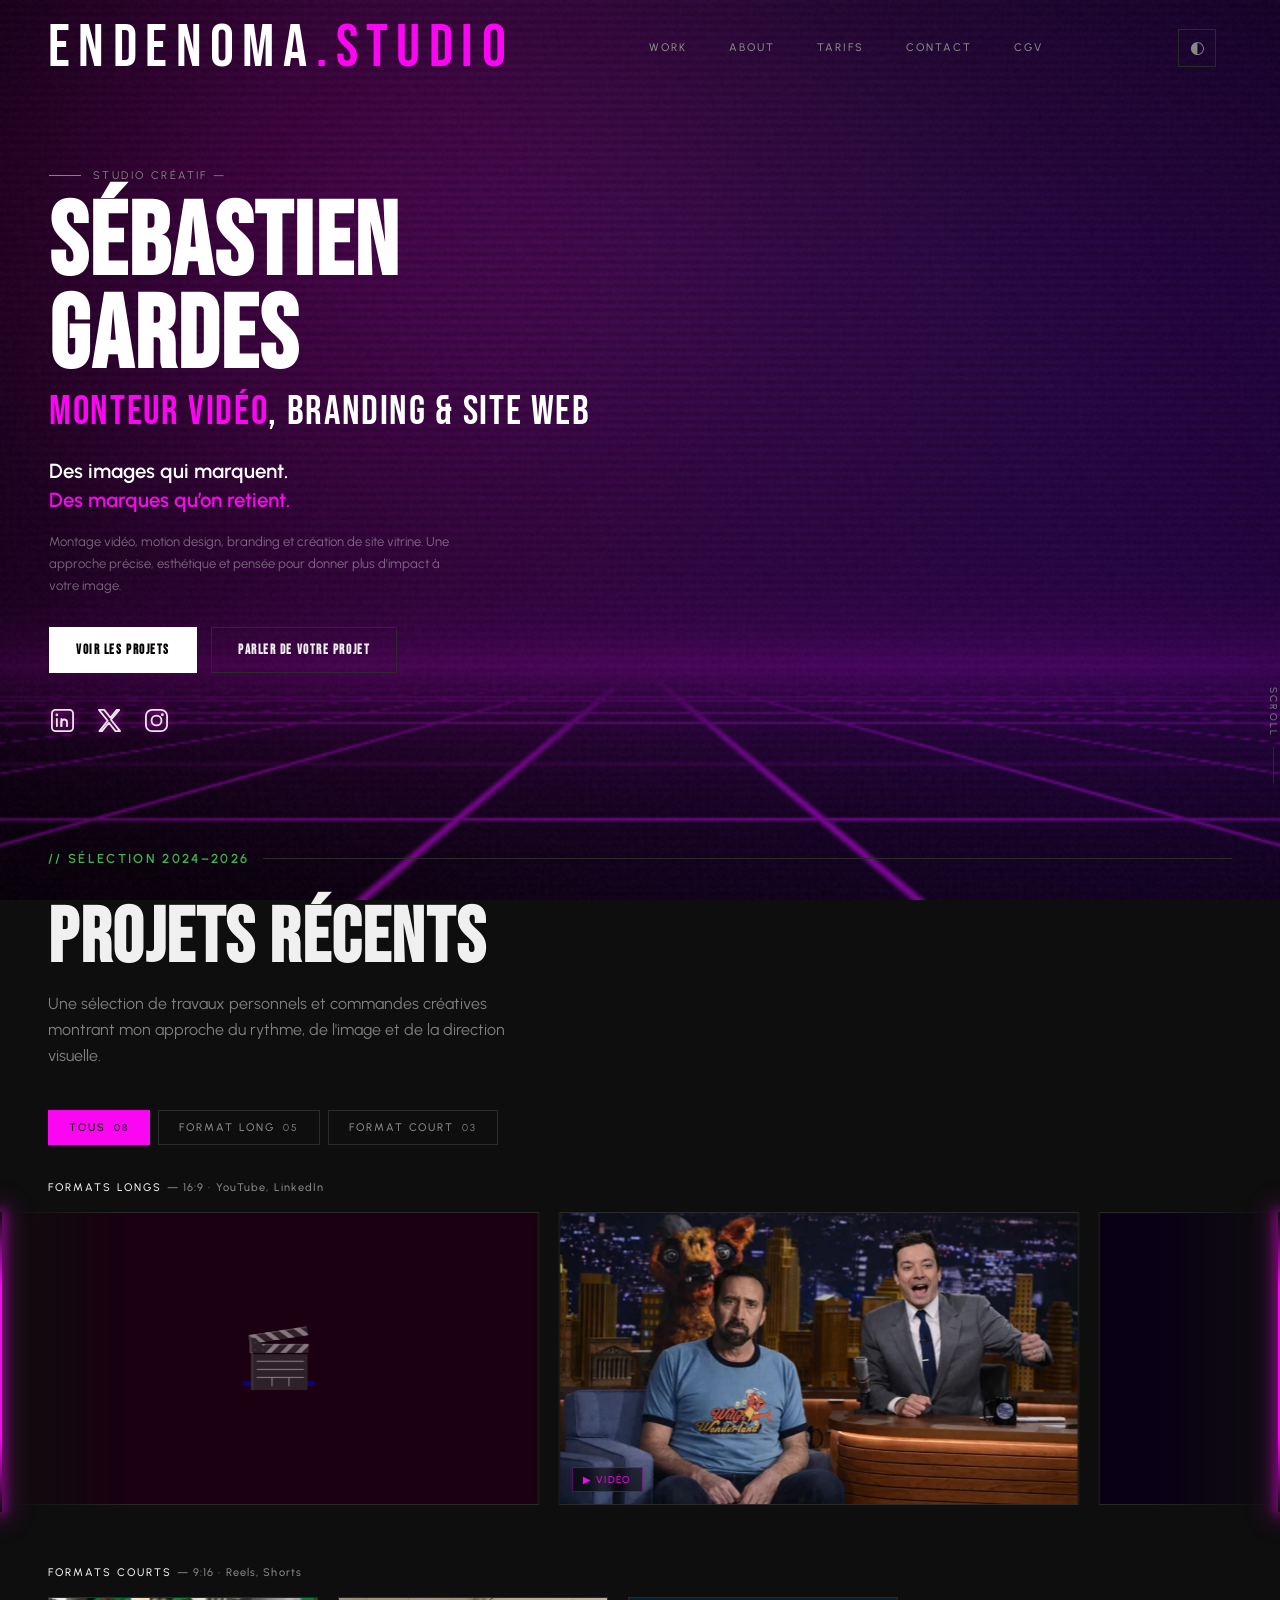
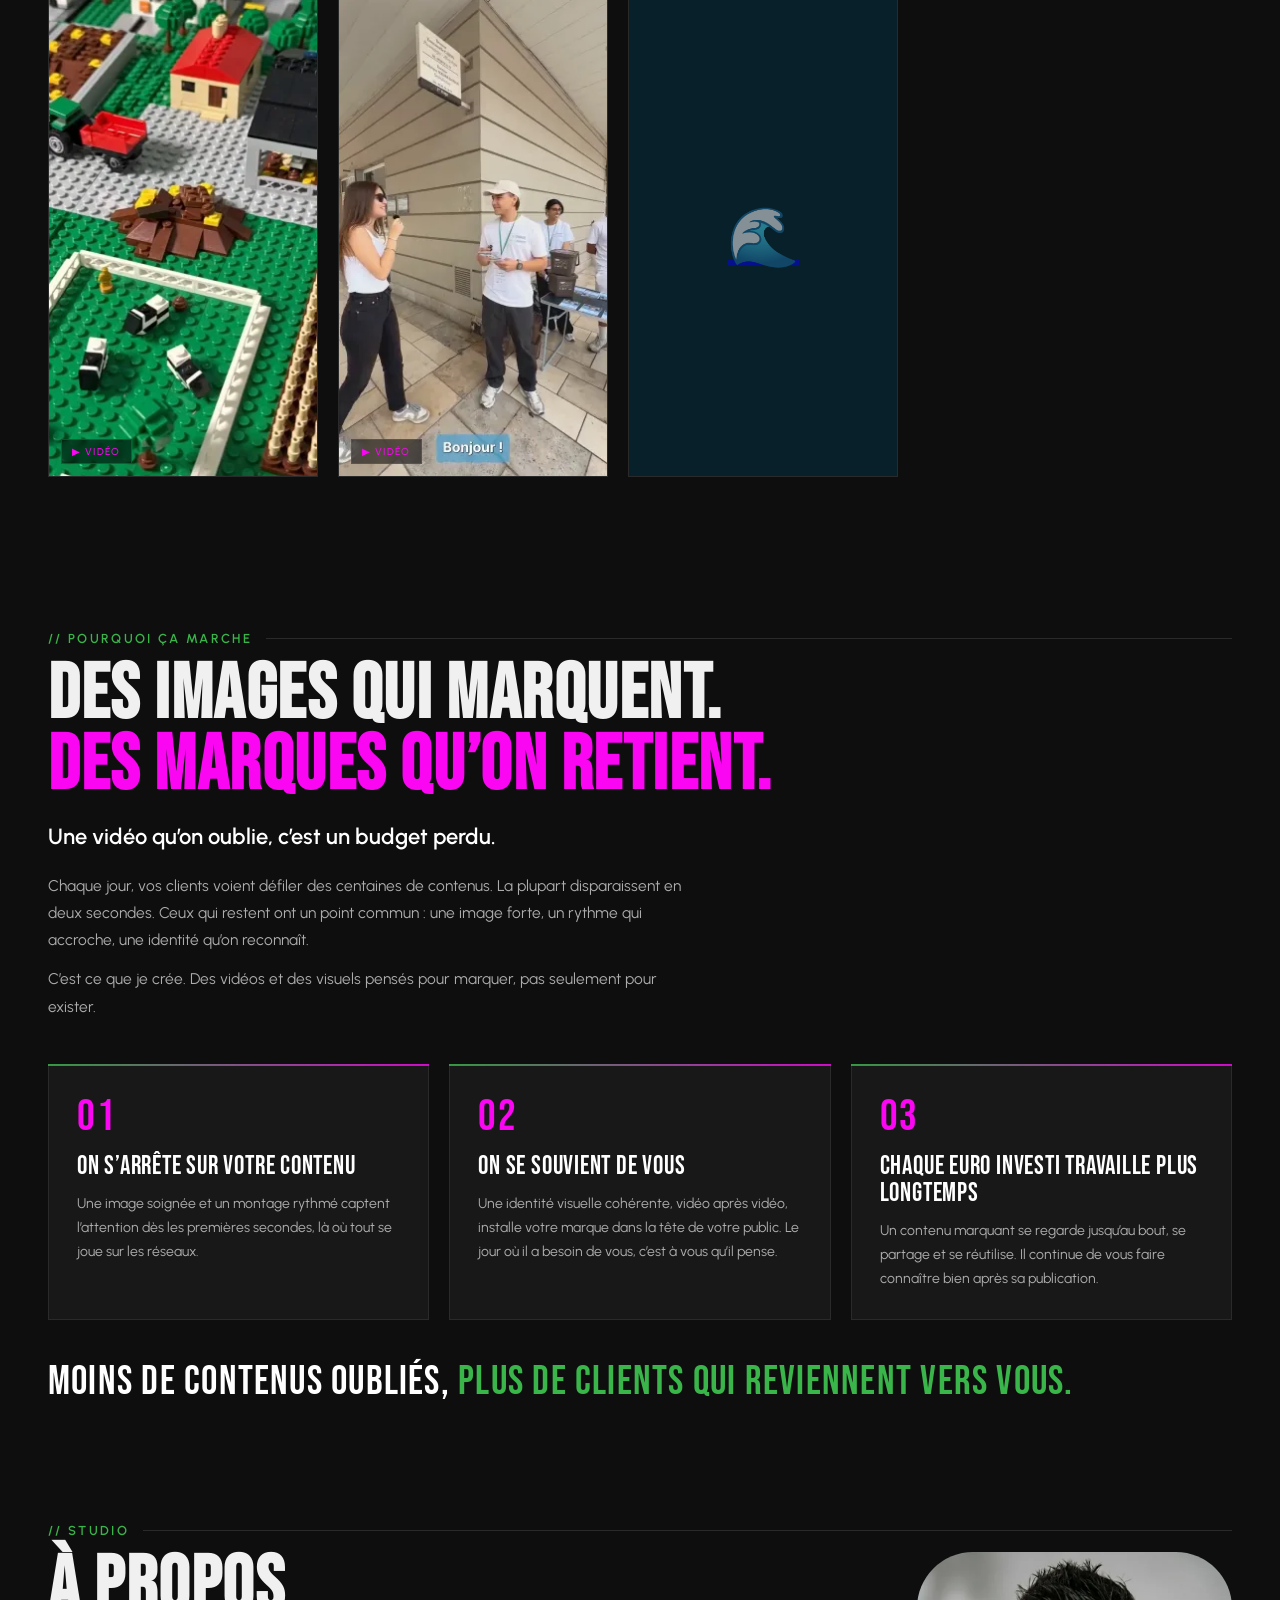
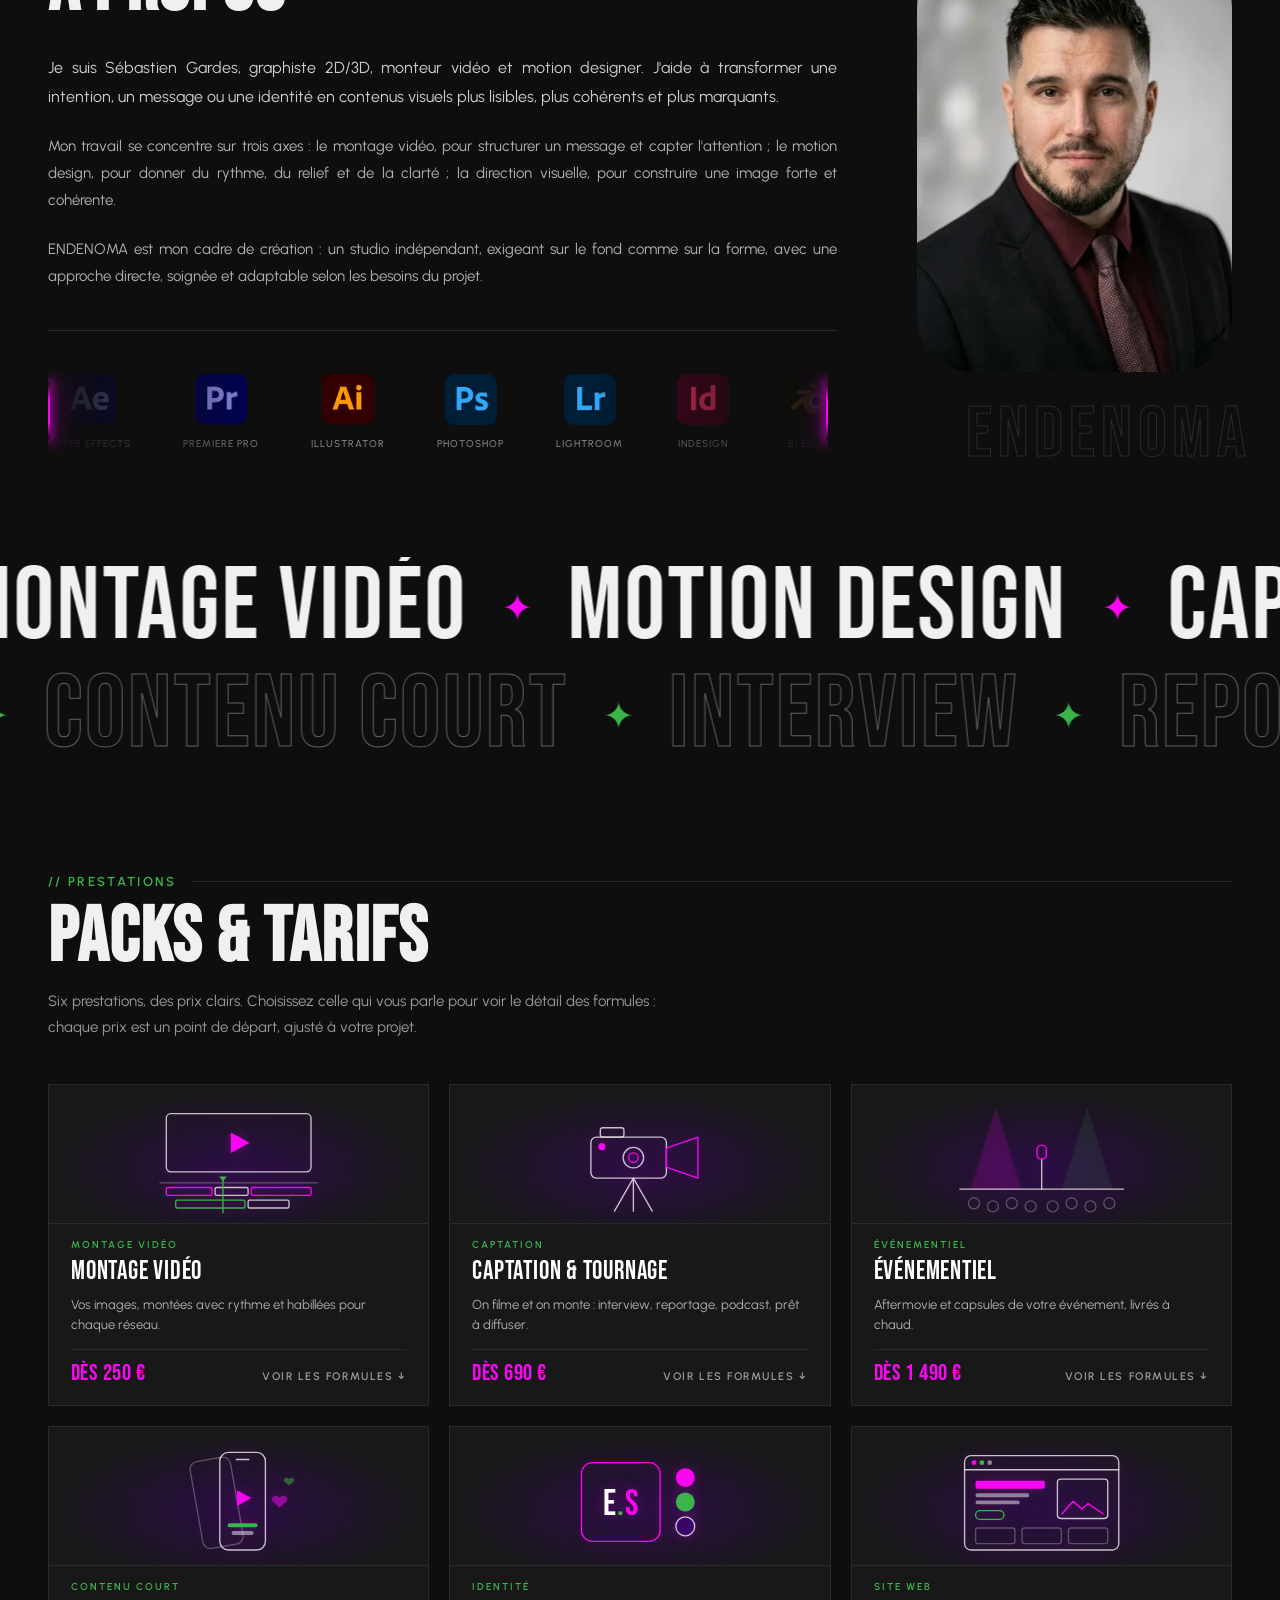
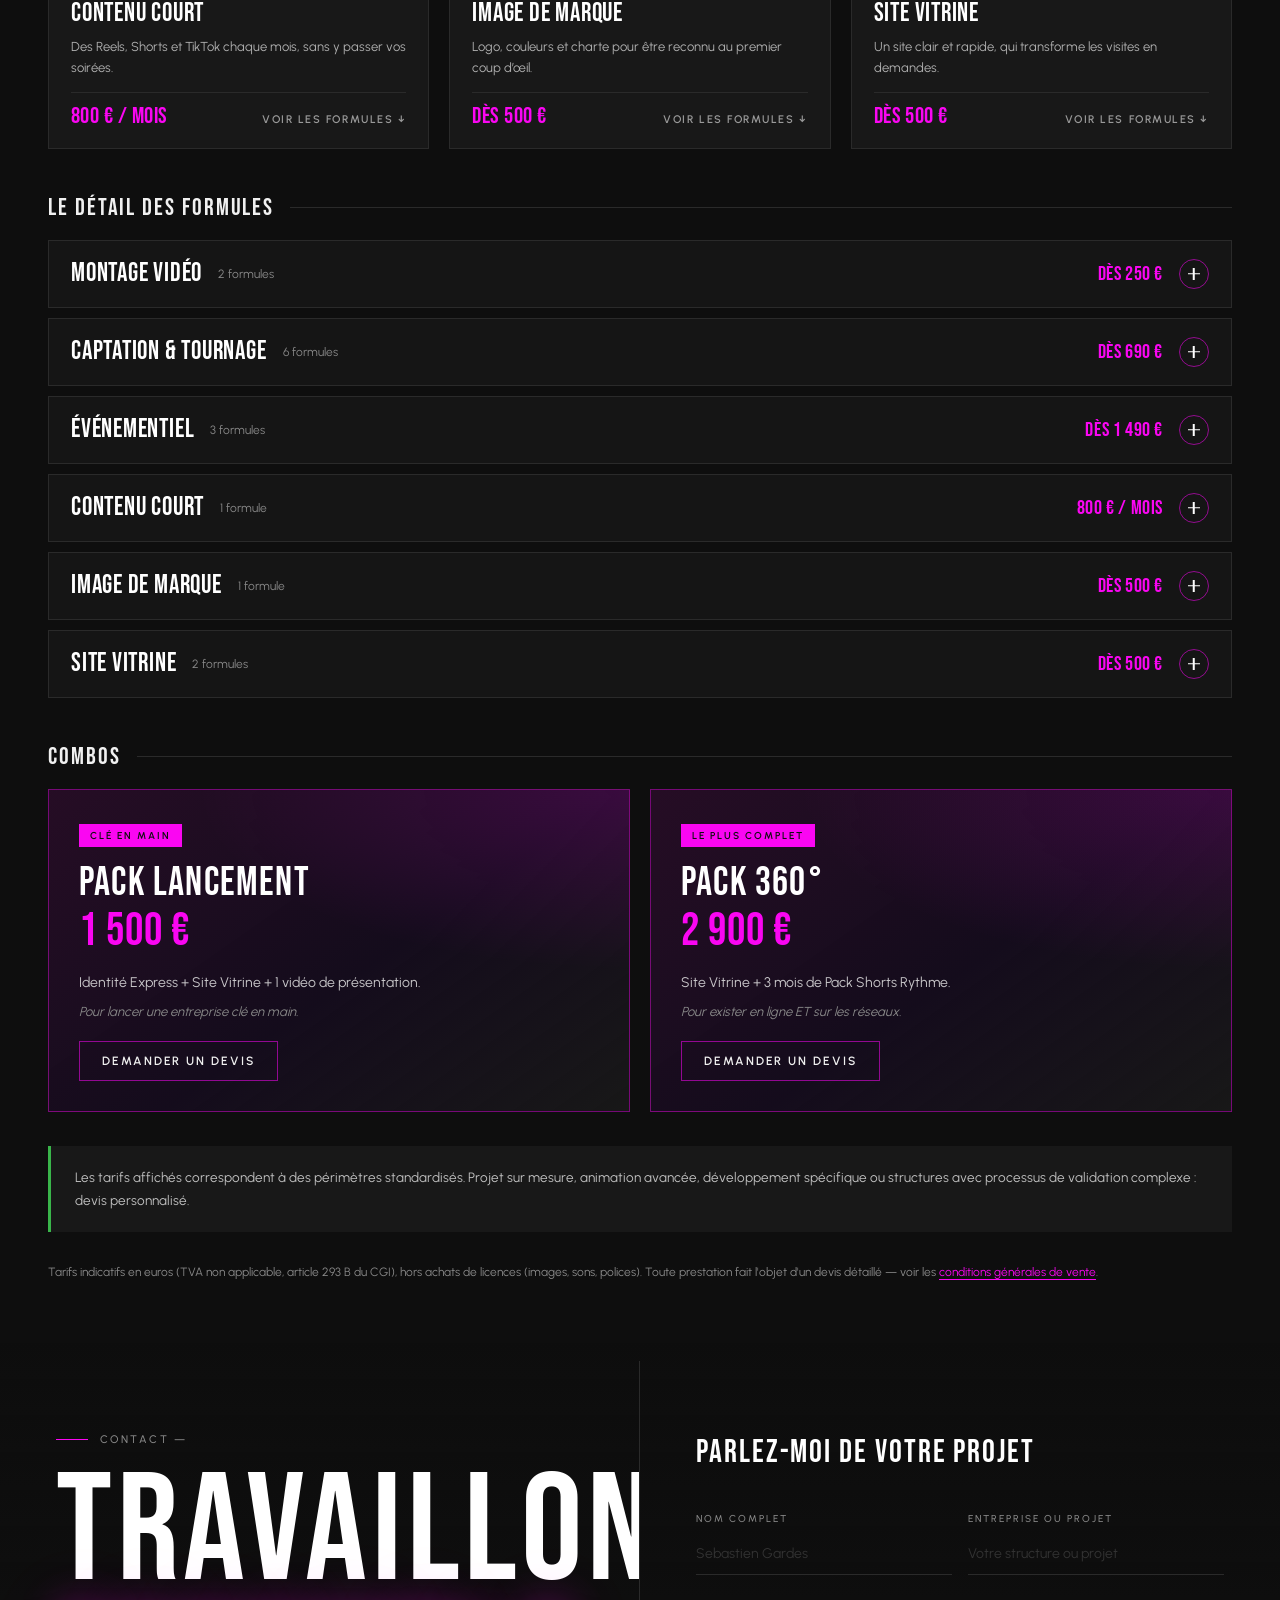
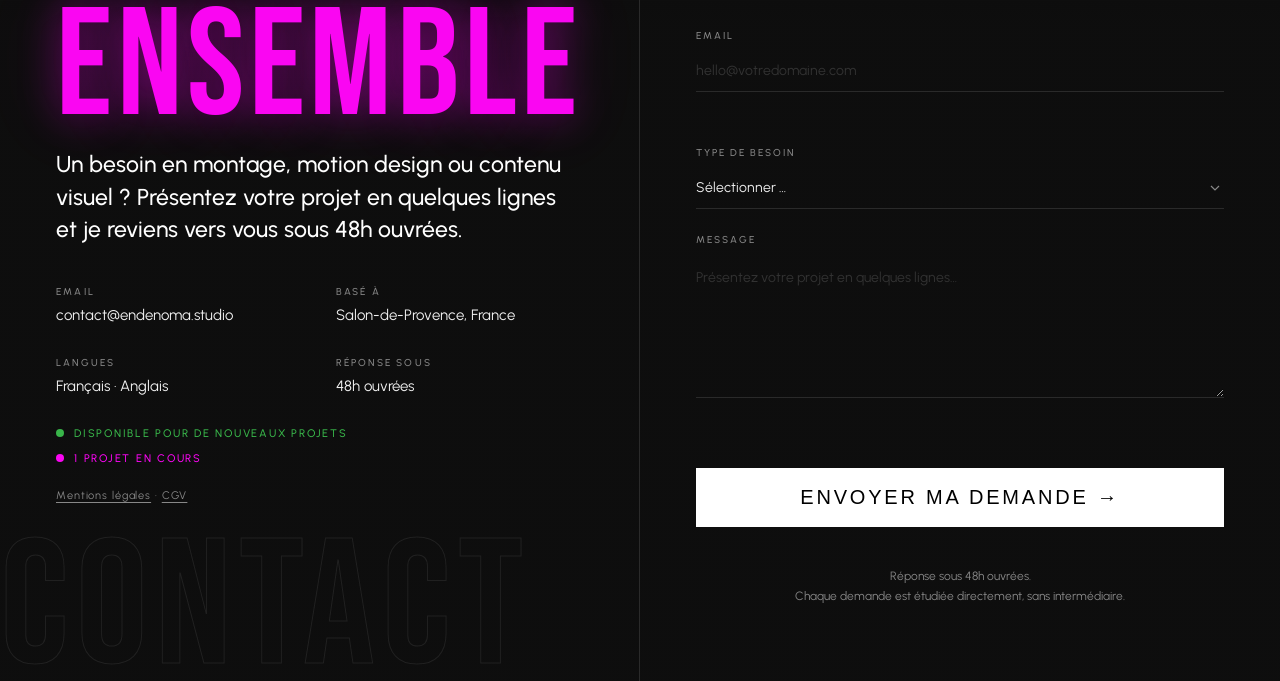
==== commit a0bc0b32: "Tarifs : vignettes plus compactes, « + » aligné sur mobile Sur ordinateur, illustrations et textes d" ====
--- a/index.html
+++ b/index.html
@@ -4028,27 +4028,27 @@
 .pz-grid{display:grid;grid-template-columns:repeat(3,1fr);gap:20px;margin-bottom:12px;}
 .pz-card{
   position:relative;display:flex;flex-direction:column;align-items:flex-start;text-align:left;
-  font:inherit;color:inherit;cursor:pointer;padding:0 26px 24px;
+  font:inherit;color:inherit;cursor:pointer;padding:0 22px 20px;
   background:var(--card);border:1px solid var(--border);overflow:hidden;
   transition:border-color .25s ease,transform .25s ease,box-shadow .25s ease;
 }
 .pz-card:hover,.pz-card:focus-visible{border-color:rgba(250,6,242,.55);box-shadow:0 0 34px rgba(250,6,242,.14);}
 .pz-card:focus-visible{outline:2px solid var(--mg);outline-offset:3px;}
-.pz-ill{display:block;width:calc(100% + 52px);margin:0 -26px 18px;padding:22px 26px 8px;
+.pz-ill{display:block;width:calc(100% + 44px);margin:0 -22px 14px;padding:16px 22px 4px;
   background:radial-gradient(70% 80% at 50% 60%,rgba(57,5,105,.55) 0%,transparent 70%);
   border-bottom:1px solid var(--border);}
 .pz-cat{font-size:10px;letter-spacing:.2em;text-transform:uppercase;color:var(--green);font-weight:600;margin-bottom:8px;}
-.pz-name{font-family:var(--font-display);font-size:30px;line-height:1;letter-spacing:.03em;color:#fff;margin-bottom:10px;}
-.pz-promesse{font-family:var(--font-body);font-size:13.5px;line-height:1.6;color:rgba(240,240,240,.7);margin-bottom:18px;flex:1;}
+.pz-name{font-family:var(--font-display);font-size:26px;line-height:1;letter-spacing:.03em;color:#fff;margin-bottom:10px;}
+.pz-promesse{font-family:var(--font-body);font-size:13px;line-height:1.55;color:rgba(240,240,240,.7);margin-bottom:14px;flex:1;}
 .pz-bas{display:flex;width:100%;align-items:baseline;justify-content:space-between;gap:12px;
-  padding-top:14px;border-top:1px solid var(--border);}
-.pz-prix{font-family:var(--font-display);font-size:26px;letter-spacing:.02em;color:var(--mg);line-height:1;}
+  padding-top:12px;border-top:1px solid var(--border);}
+.pz-prix{font-family:var(--font-display);font-size:23px;letter-spacing:.02em;color:var(--mg);line-height:1;}
 .pz-voir{font-family:var(--font-body);font-size:11px;font-weight:600;letter-spacing:.14em;text-transform:uppercase;color:rgba(240,240,240,.6);transition:color .2s;}
 .pz-voir::after{content:' ↓';}
 .pz-card:hover .pz-voir{color:var(--green);}
 
 /* Illustrations : traits néon, petite animation au survol de la carte */
-.il{display:block;width:100%;height:auto;overflow:visible;filter:drop-shadow(0 0 6px rgba(250,6,242,.28));}
+.il{display:block;width:100%;height:auto;max-height:118px;overflow:visible;filter:drop-shadow(0 0 6px rgba(250,6,242,.28));}
 .il *{fill:none;stroke-width:1.7;stroke-linecap:round;stroke-linejoin:round;}
 .il .l{stroke:rgba(240,240,240,.8);} .il .d{stroke:rgba(240,240,240,.28);}
 .il .m{stroke:var(--mg);} .il .g{stroke:var(--green);}
@@ -4080,7 +4080,7 @@
 .pz-item summary:hover .pz-item-nom{padding-left:6px;}
 .pz-item-nb{font-family:var(--font-body);font-size:12px;color:var(--muted);}
 .pz-item-prix{margin-left:auto;font-family:var(--font-display);font-size:20px;color:var(--mg);letter-spacing:.03em;white-space:nowrap;}
-.pz-item-plus{position:relative;flex:0 0 30px;height:30px;border-radius:50%;border:1px solid rgba(250,6,242,.55);transition:transform .3s,background .25s;}
+.pz-item-plus{position:relative;flex:0 0 30px;width:30px;height:30px;border-radius:50%;border:1px solid rgba(250,6,242,.55);transition:transform .3s,background .25s;}
 .pz-item-plus::before,.pz-item-plus::after{content:'';position:absolute;left:50%;top:50%;width:12px;height:1.5px;background:#fff;transform:translate(-50%,-50%);}
 .pz-item-plus::after{transform:translate(-50%,-50%) rotate(90deg);transition:transform .3s;}
 .pz-item[open] .pz-item-plus{background:var(--mg);}
@@ -4094,9 +4094,12 @@
 @media(max-width:1024px){.pz-grid{grid-template-columns:repeat(2,1fr);}}
 @media(max-width:640px){
   .pz-grid{grid-template-columns:1fr;}
-  .pz-ill{padding:14px 56px 4px;}
-  .pz-item summary{flex-wrap:wrap;gap:6px 12px;padding:16px;}
-  .pz-item-nom{font-size:22px;} .pz-item-prix{font-size:18px;}
+  .pz-item summary{display:grid;grid-template-columns:1fr auto auto;align-items:center;gap:4px 12px;padding:14px 16px;}
+  .pz-item-nom{font-size:21px;grid-column:1;grid-row:1;}
+  .pz-item-nb{grid-column:1;grid-row:2;}
+  .pz-item-prix{font-size:17px;margin-left:0;grid-column:2;grid-row:1 / 3;}
+  .pz-item-plus{grid-column:3;grid-row:1 / 3;}
+  .pz-ill{padding:12px 56px 2px;}
   .pz-corps{padding:4px 16px 20px;}
 }
 
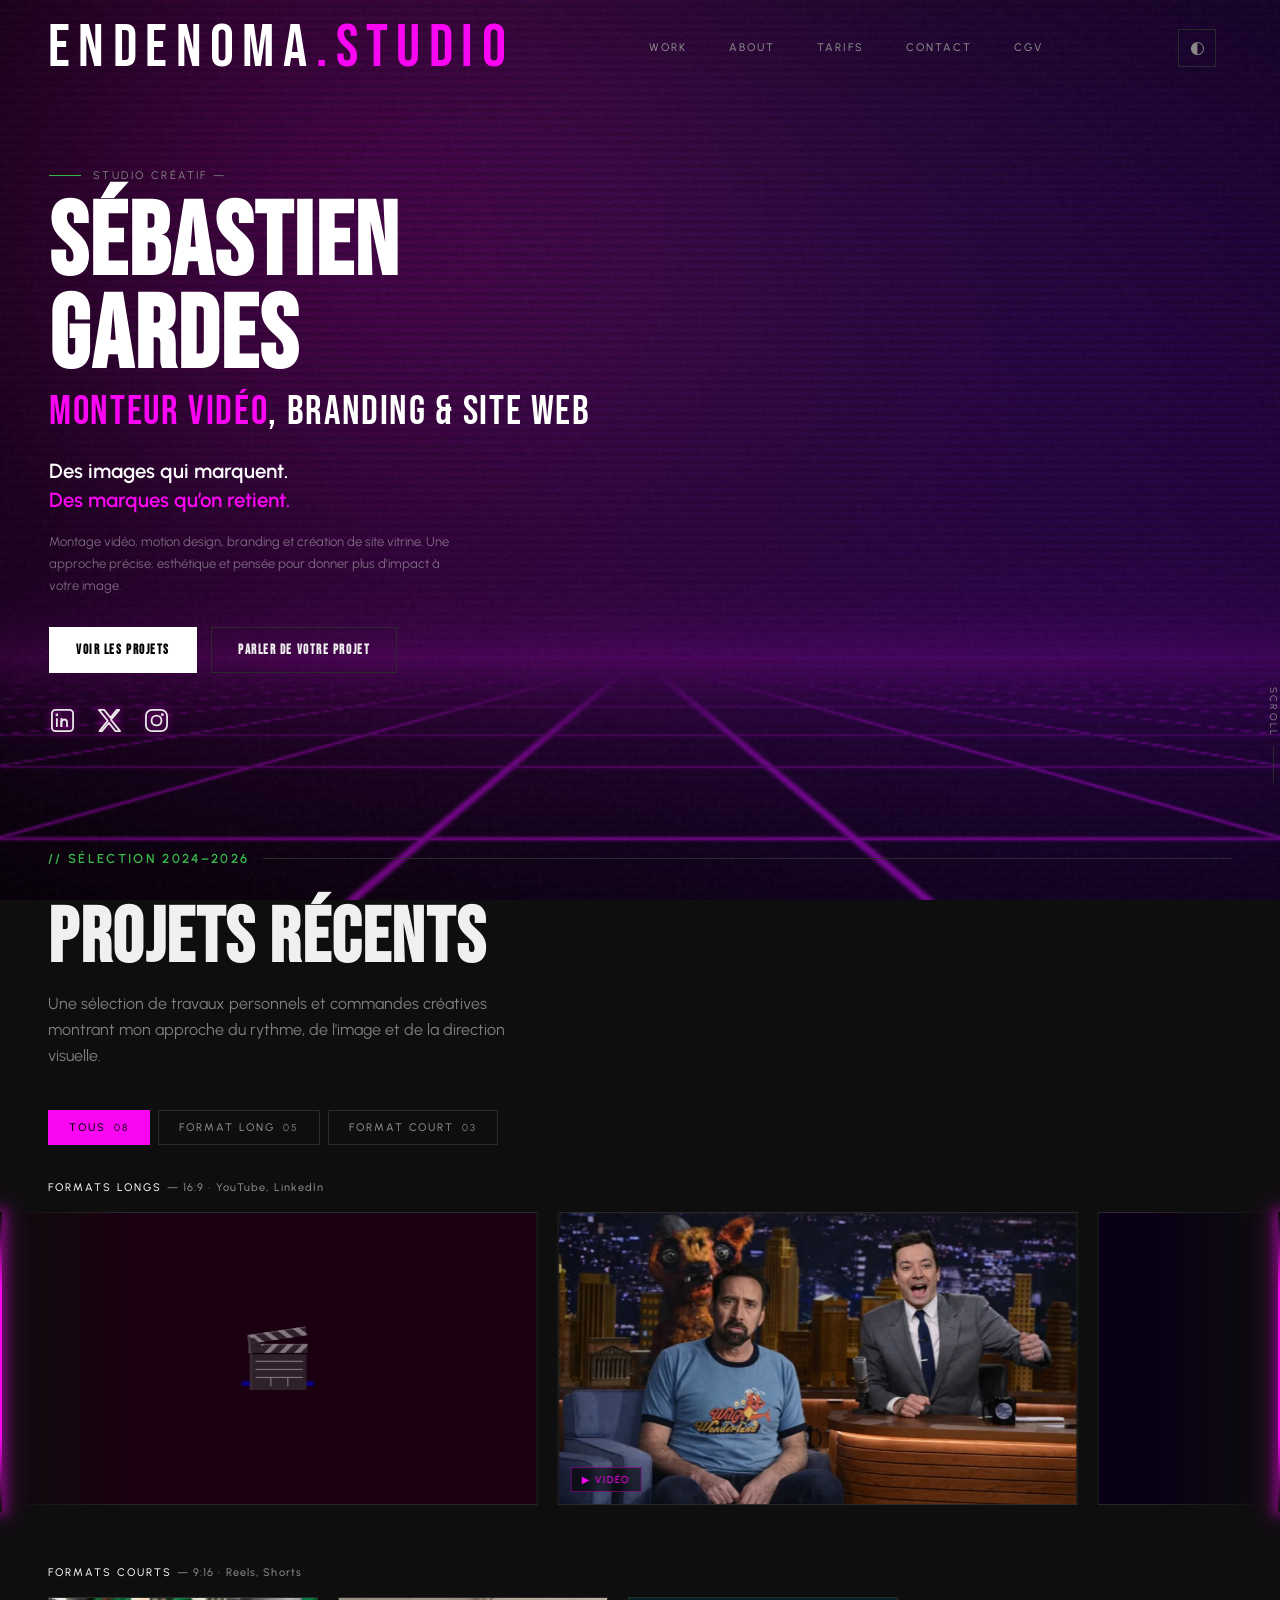
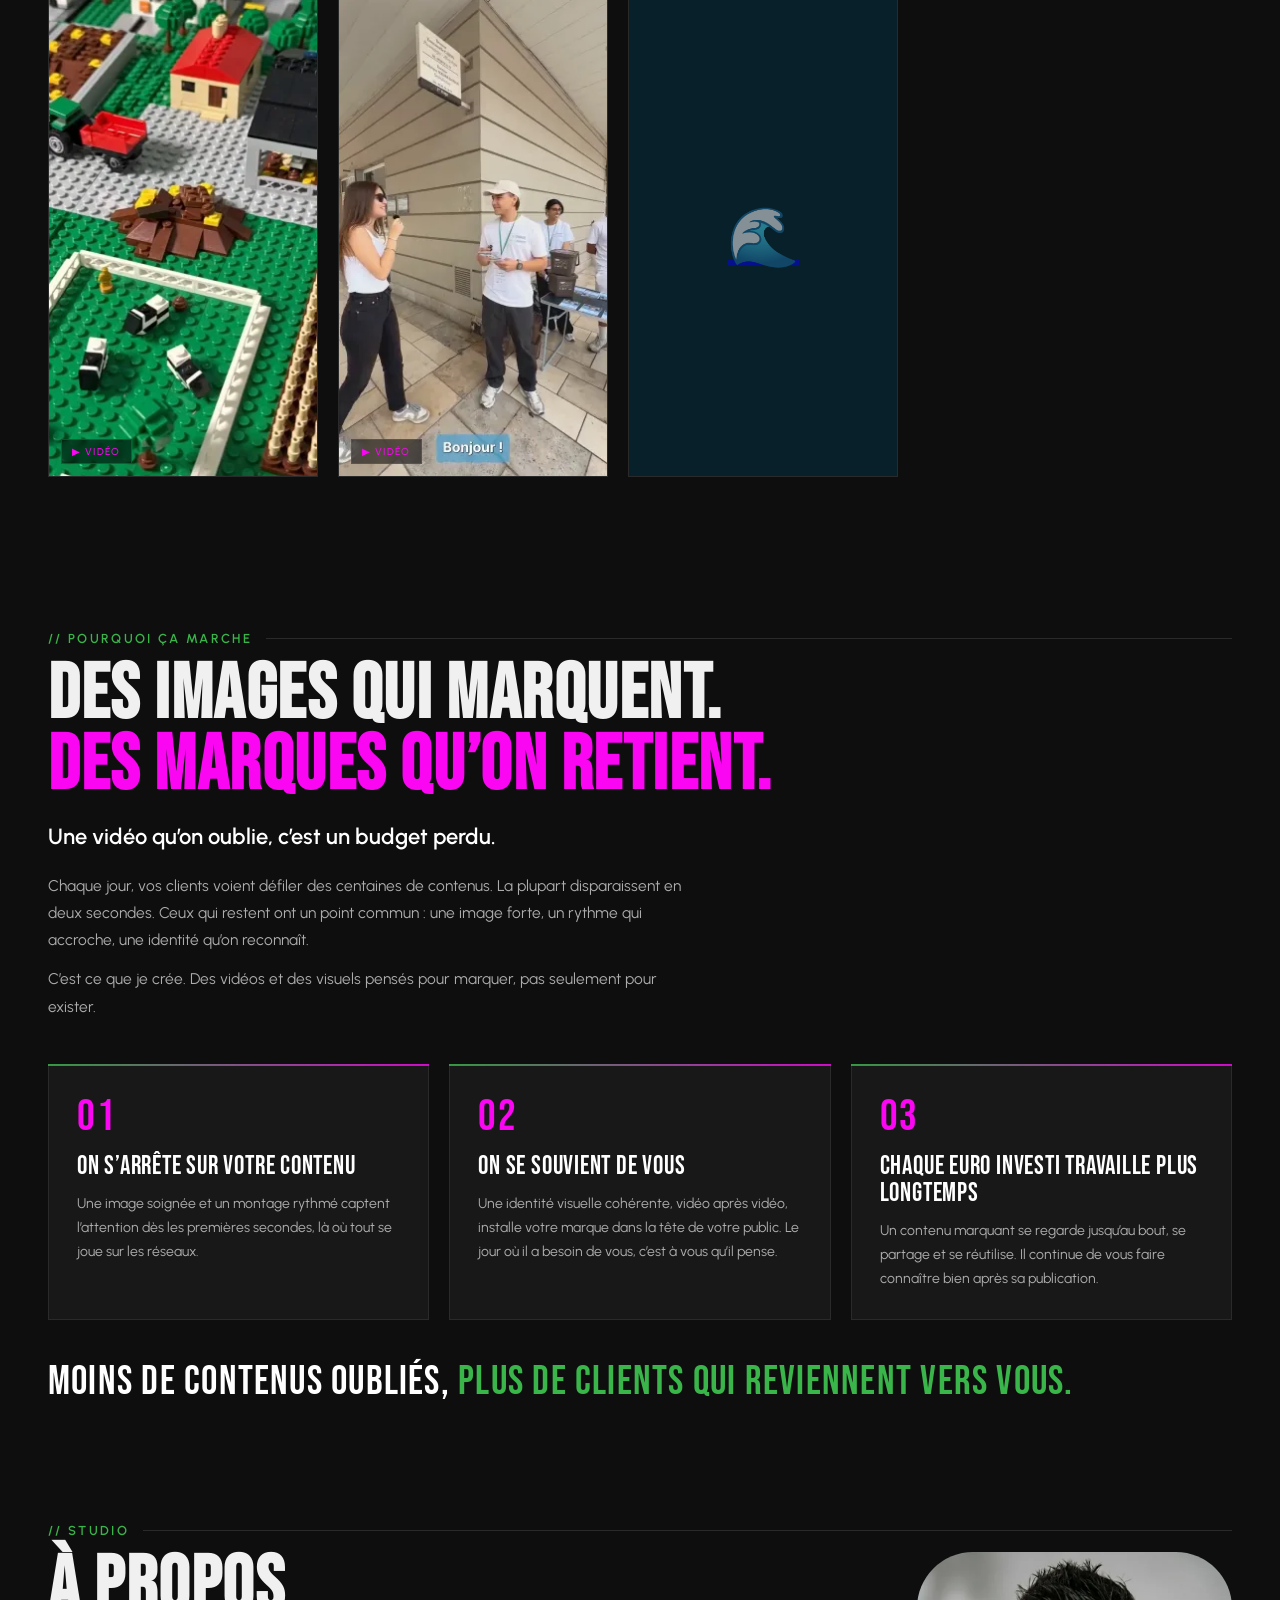
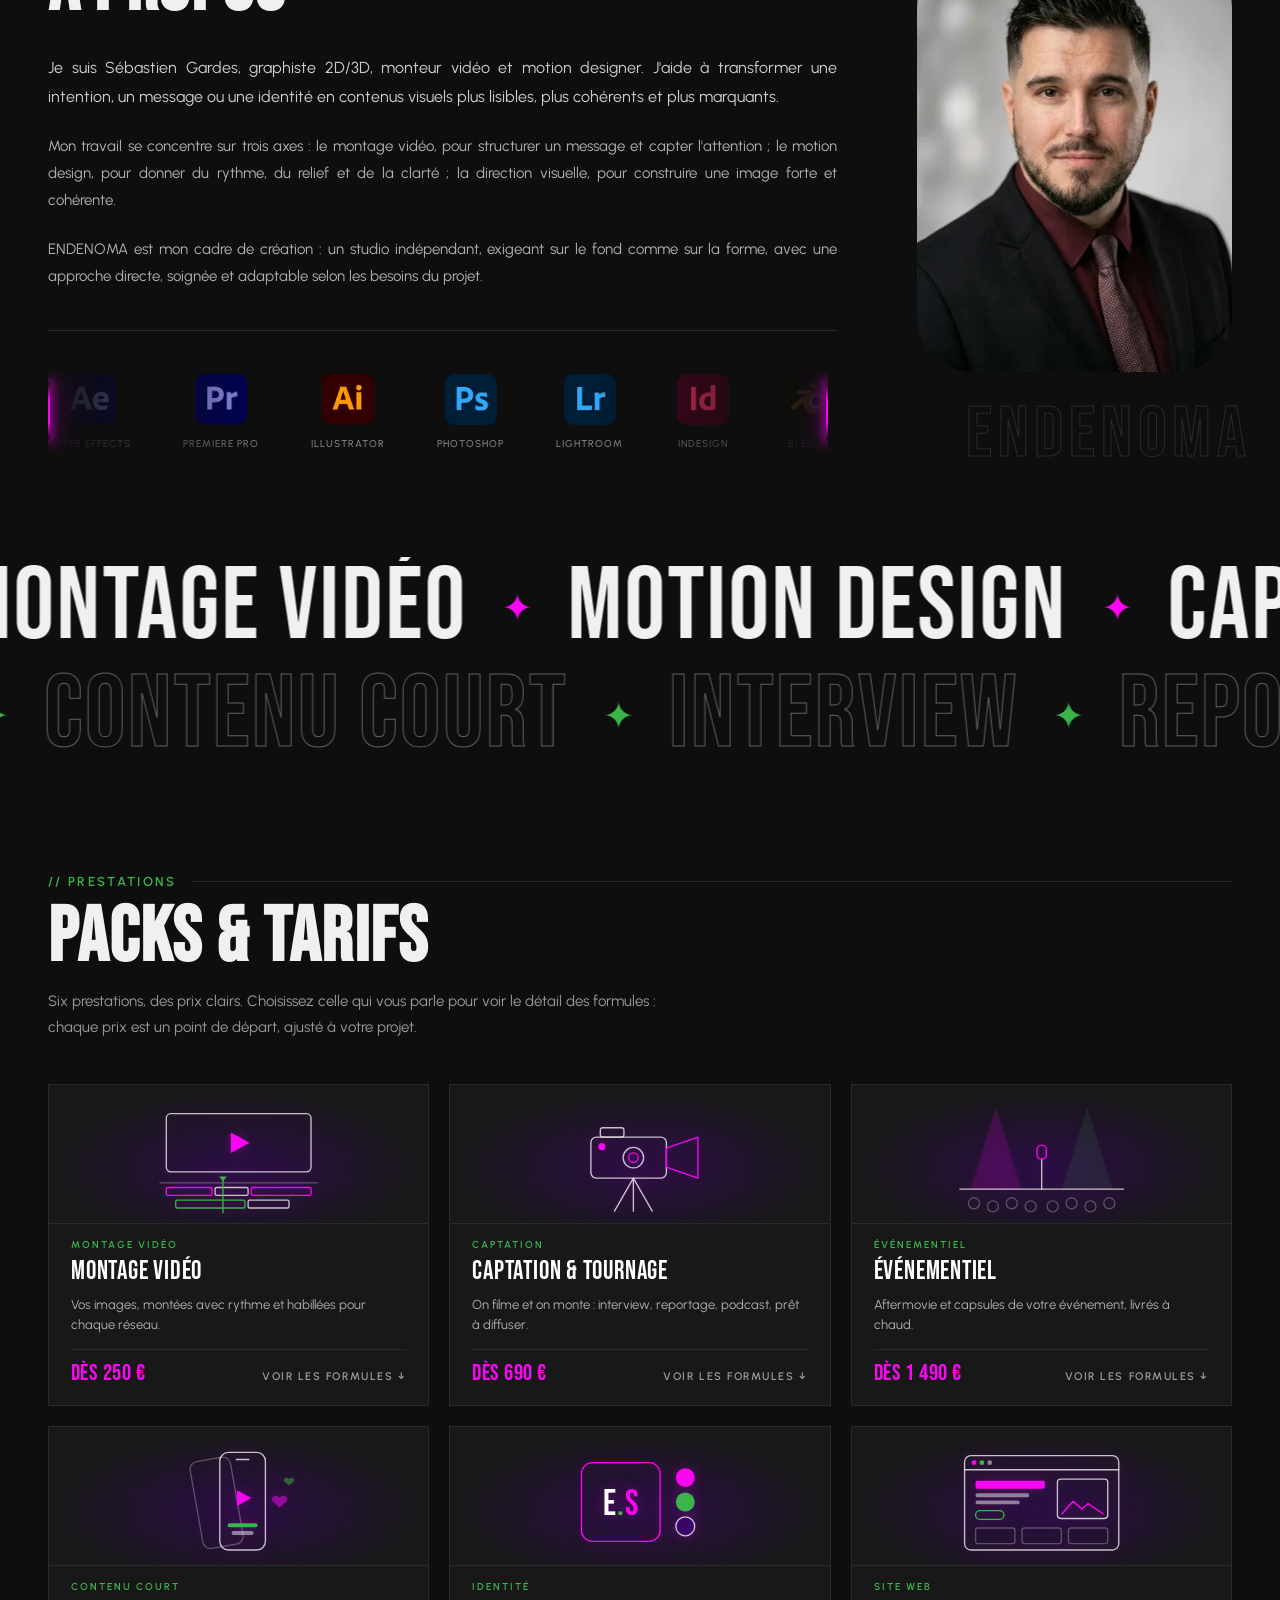
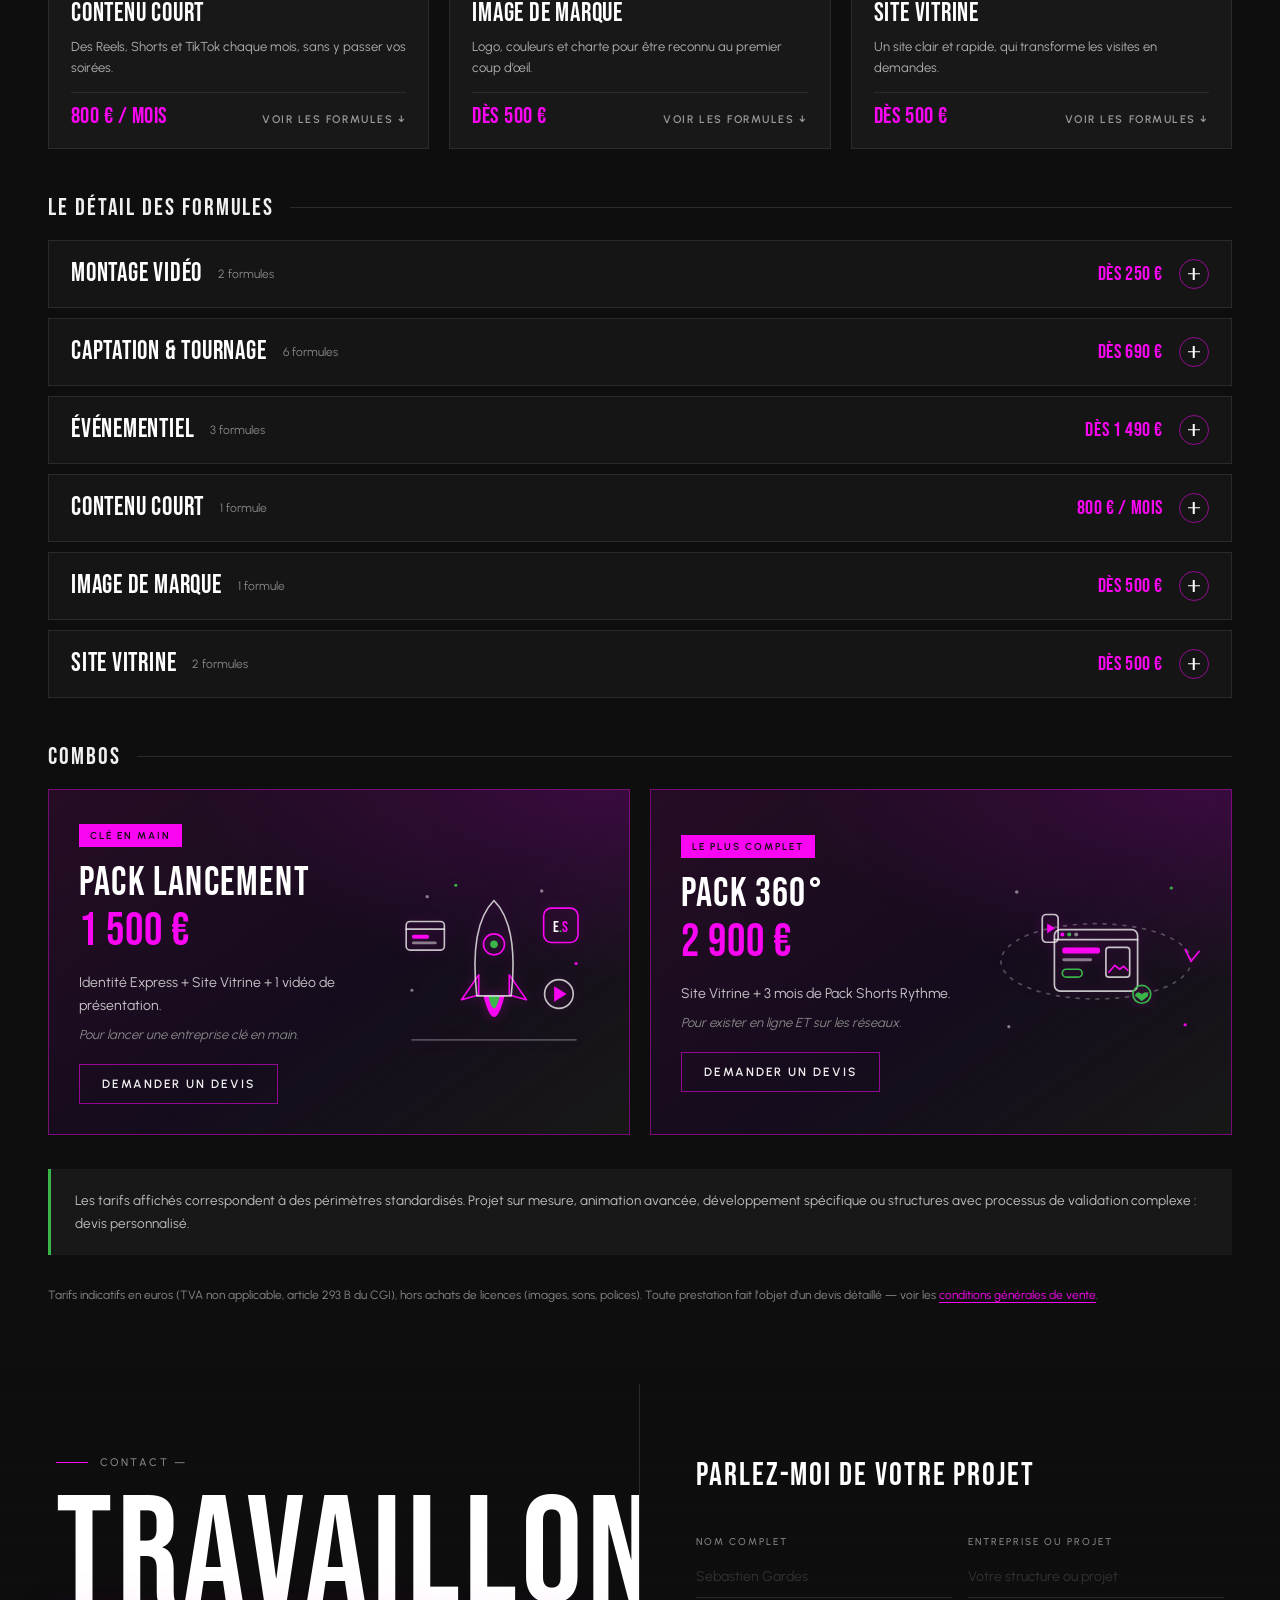
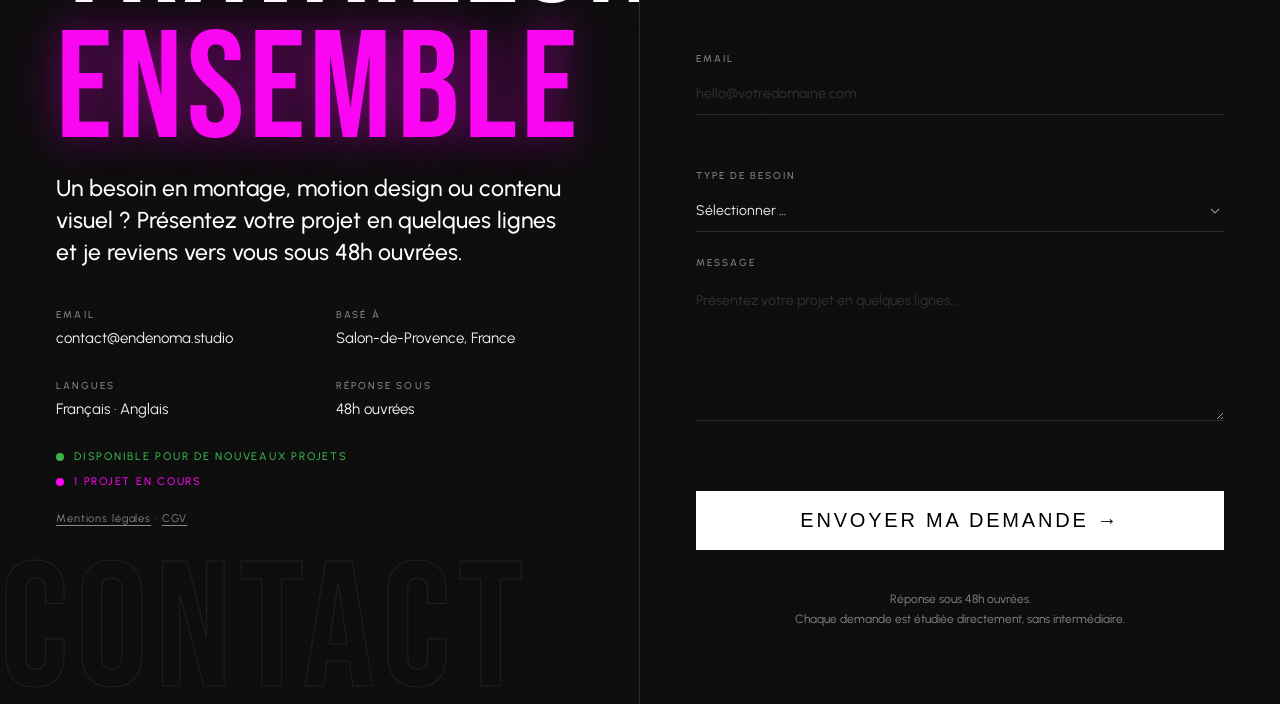
==== commit b21e7e73: "Combos : illustrations animées pour le Pack Lancement et le Pack 360° Pack Lancement : une fusée qui" ====
--- a/index.html
+++ b/index.html
@@ -2776,21 +2776,64 @@
     <div class="pk-combos">
 
       <div class="pk-combo reveal" data-from="left" data-delay="1">
-        <div class="pk-combo-tag">Clé en main</div>
-        <div class="pk-combo-name">Pack Lancement</div>
-        <div class="pk-combo-price">1 500 €</div>
-        <p class="pk-combo-desc">Identité Express + Site Vitrine + 1 vidéo de présentation.</p>
-        <p class="pk-combo-for">Pour lancer une entreprise clé en main.</p>
-        <a class="pk-cta" onclick="pageTransition(function(){showPage('contact');})">Demander un devis</a>
+        <div class="pk-combo-txt">
+          <div class="pk-combo-tag">Clé en main</div>
+          <div class="pk-combo-name">Pack Lancement</div>
+          <div class="pk-combo-price">1 500 €</div>
+          <p class="pk-combo-desc">Identité Express + Site Vitrine + 1 vidéo de présentation.</p>
+          <p class="pk-combo-for">Pour lancer une entreprise clé en main.</p>
+          <a class="pk-cta" onclick="pageTransition(function(){showPage('contact');})">Demander un devis</a>
+        </div>
+        <div class="pk-combo-ill" aria-hidden="true">
+          <svg class="il il-lancement" viewBox="0 0 220 200">
+            <line class="d" x1="24" y1="180" x2="196" y2="180"/>
+            <g class="il-etoiles"><circle class="fl" cx="40" cy="30" r="1.8"/><circle class="fg" cx="70" cy="18" r="1.6"/><circle class="fl" cx="160" cy="24" r="1.8"/><circle class="fm" cx="196" cy="100" r="1.6"/><circle class="fl" cx="24" cy="128" r="1.6"/></g>
+            <g class="il-satellite il-s1"><rect class="l" x="18" y="56" width="40" height="30" rx="4"/><line class="l" x1="18" y1="64" x2="58" y2="64"/><rect class="fm" x="24" y="70" width="18" height="4" rx="2"/><rect class="fl" x="24" y="77" width="26" height="3" rx="1.5"/></g>
+            <g class="il-satellite il-s2"><rect class="m" x="162" y="42" width="36" height="36" rx="8"/><text x="180" y="67" text-anchor="middle" class="il-mini">E<tspan class="tg">.</tspan><tspan class="tm">S</tspan></text></g>
+            <g class="il-satellite il-s3"><circle class="l" cx="178" cy="132" r="15"/><path class="fm" d="M173 124l13 8-13 8z"/></g>
+            <g class="il-fusee">
+              <g class="il-flamme"><path class="fm" d="M99 134q11 44 22 0z"/><path class="fg" d="M104 134q6 26 12 0z"/></g>
+              <path class="m" d="M94 112l-18 26 18-5zM126 112l18 26-18-5z"/>
+              <path class="l" d="M110 34c19 19 23 55 18 100H92c-5-45-1-81 18-100z"/>
+              <circle class="m" cx="110" cy="80" r="11"/><circle class="fg" cx="110" cy="80" r="4"/>
+            </g>
+          </svg>
+        </div>
       </div>
 
       <div class="pk-combo reveal" data-from="right" data-delay="2">
-        <div class="pk-combo-tag">Le plus complet</div>
-        <div class="pk-combo-name">Pack 360°</div>
-        <div class="pk-combo-price">2 900 €</div>
-        <p class="pk-combo-desc">Site Vitrine + 3 mois de Pack Shorts Rythme.</p>
-        <p class="pk-combo-for">Pour exister en ligne ET sur les réseaux.</p>
-        <a class="pk-cta" onclick="pageTransition(function(){showPage('contact');})">Demander un devis</a>
+        <div class="pk-combo-txt">
+          <div class="pk-combo-tag">Le plus complet</div>
+          <div class="pk-combo-name">Pack 360°</div>
+          <div class="pk-combo-price">2 900 €</div>
+          <p class="pk-combo-desc">Site Vitrine + 3 mois de Pack Shorts Rythme.</p>
+          <p class="pk-combo-for">Pour exister en ligne ET sur les réseaux.</p>
+          <a class="pk-cta" onclick="pageTransition(function(){showPage('contact');})">Demander un devis</a>
+        </div>
+        <div class="pk-combo-ill" aria-hidden="true">
+          <svg class="il il-orbite" viewBox="4 34 212 146">
+            <defs><path id="il-trajet" d="M14 104a96 38 0 1 0 192 0a96 38 0 1 0-192 0"/></defs>
+            <g class="il-etoiles"><circle class="fl" cx="30" cy="34" r="1.8"/><circle class="fg" cx="186" cy="30" r="1.6"/><circle class="fm" cx="200" cy="168" r="1.6"/><circle class="fl" cx="22" cy="170" r="1.6"/></g>
+            <use href="#il-trajet" class="d il-trace"/>
+            <path class="m" d="M200 92l6 12 8-10"/>
+            <g class="il-centre">
+              <rect class="l" x="68" y="72" width="84" height="62" rx="6"/>
+              <line class="l" x1="68" y1="82" x2="152" y2="82"/>
+              <circle class="fm" cx="76" cy="77" r="2"/><circle class="fg" cx="83" cy="77" r="2"/><circle class="fl" cx="90" cy="77" r="2"/>
+              <rect class="fm" x="76" y="90" width="38" height="6" rx="2"/><rect class="fl" x="76" y="101" width="30" height="3" rx="1.5"/>
+              <rect class="g" x="76" y="112" width="20" height="8" rx="4"/>
+              <rect class="l" x="120" y="90" width="24" height="30" rx="3"/><path class="m" d="M123 115l6-7 5 4 4-3 4 4"/>
+            </g>
+            <g class="il-orbiteur">
+              <rect class="l" x="-8" y="-14" width="16" height="28" rx="4"/><path class="fm" d="M-3-5l8 5-8 5z"/>
+              <animateMotion dur="9s" repeatCount="indefinite"><mpath href="#il-trajet"/></animateMotion>
+            </g>
+            <g class="il-orbiteur">
+              <circle class="g" r="9"/><path class="fg" d="M0 4c-3-4-8-1-6 2l6 5 6-5c2-3-3-6-6-2z" transform="translate(0 -4)"/>
+              <animateMotion dur="9s" begin="-4.5s" repeatCount="indefinite"><mpath href="#il-trajet"/></animateMotion>
+            </g>
+          </svg>
+        </div>
       </div>
 
     </div>
@@ -3988,7 +4031,10 @@
     });
   }
 
-  function init(){bandeau();volets();souriseffets();}
+  function init(){
+    bandeau();volets();souriseffets();
+    if(reduit) document.querySelectorAll('.il-orbite').forEach(function(o){if(o.pauseAnimations)o.pauseAnimations();});
+  }
   if(document.readyState==='loading')document.addEventListener('DOMContentLoaded',init);
   else init();
 })();
@@ -4101,6 +4147,34 @@
   .pz-item-plus{grid-column:3;grid-row:1 / 3;}
   .pz-ill{padding:12px 56px 2px;}
   .pz-corps{padding:4px 16px 20px;}
+}
+
+/* ══ COMBOS ILLUSTRÉS ══ */
+.pk-combo{display:grid;grid-template-columns:1fr minmax(150px,210px);gap:20px;align-items:center;}
+.pk-combo-ill{align-self:center;}
+.pk-combo-ill .il{max-height:200px;}
+.il text.il-mini{font-size:17px;}
+.il-fusee{animation:il-flotte 3.2s ease-in-out infinite;}
+.il-flamme{transform-origin:110px 134px;animation:il-flamme .18s ease-in-out infinite alternate;}
+.il-satellite{animation:il-flotte 4.2s ease-in-out infinite;}
+.il-s2{animation-delay:-1.4s;} .il-s3{animation-delay:-2.8s;}
+.il-etoiles circle{animation:il-scintille 2.4s ease-in-out infinite;}
+.il-etoiles circle:nth-child(2n){animation-delay:-1.2s;}
+.il-trace{stroke-dasharray:3 7;}
+.il-centre{transition:transform .9s cubic-bezier(.22,.61,.36,1);transform-origin:110px 103px;}
+.pk-combo:hover .il-fusee{animation-name:il-decolle;}
+.pk-combo:hover .il-flamme{animation-duration:.09s;}
+.pk-combo:hover .il-centre{transform:scale(1.06);}
+@keyframes il-flotte{0%,100%{transform:translateY(0);}50%{transform:translateY(-6px);}}
+@keyframes il-decolle{0%,100%{transform:translateY(-14px);}50%{transform:translateY(-22px);}}
+@keyframes il-flamme{from{transform:scaleY(.82);}to{transform:scaleY(1.12);}}
+@keyframes il-scintille{0%,100%{opacity:.25;}50%{opacity:1;}}
+@media(max-width:768px){
+  .pk-combo{grid-template-columns:1fr;}
+  .pk-combo-ill{order:-1;max-width:200px;}
+}
+@media(prefers-reduced-motion:reduce){
+  .il-fusee,.il-flamme,.il-satellite,.il-etoiles circle{animation:none;}
 }
 
 /* ══ FOND ANIMÉ AU SCROLL (WebGL) ══
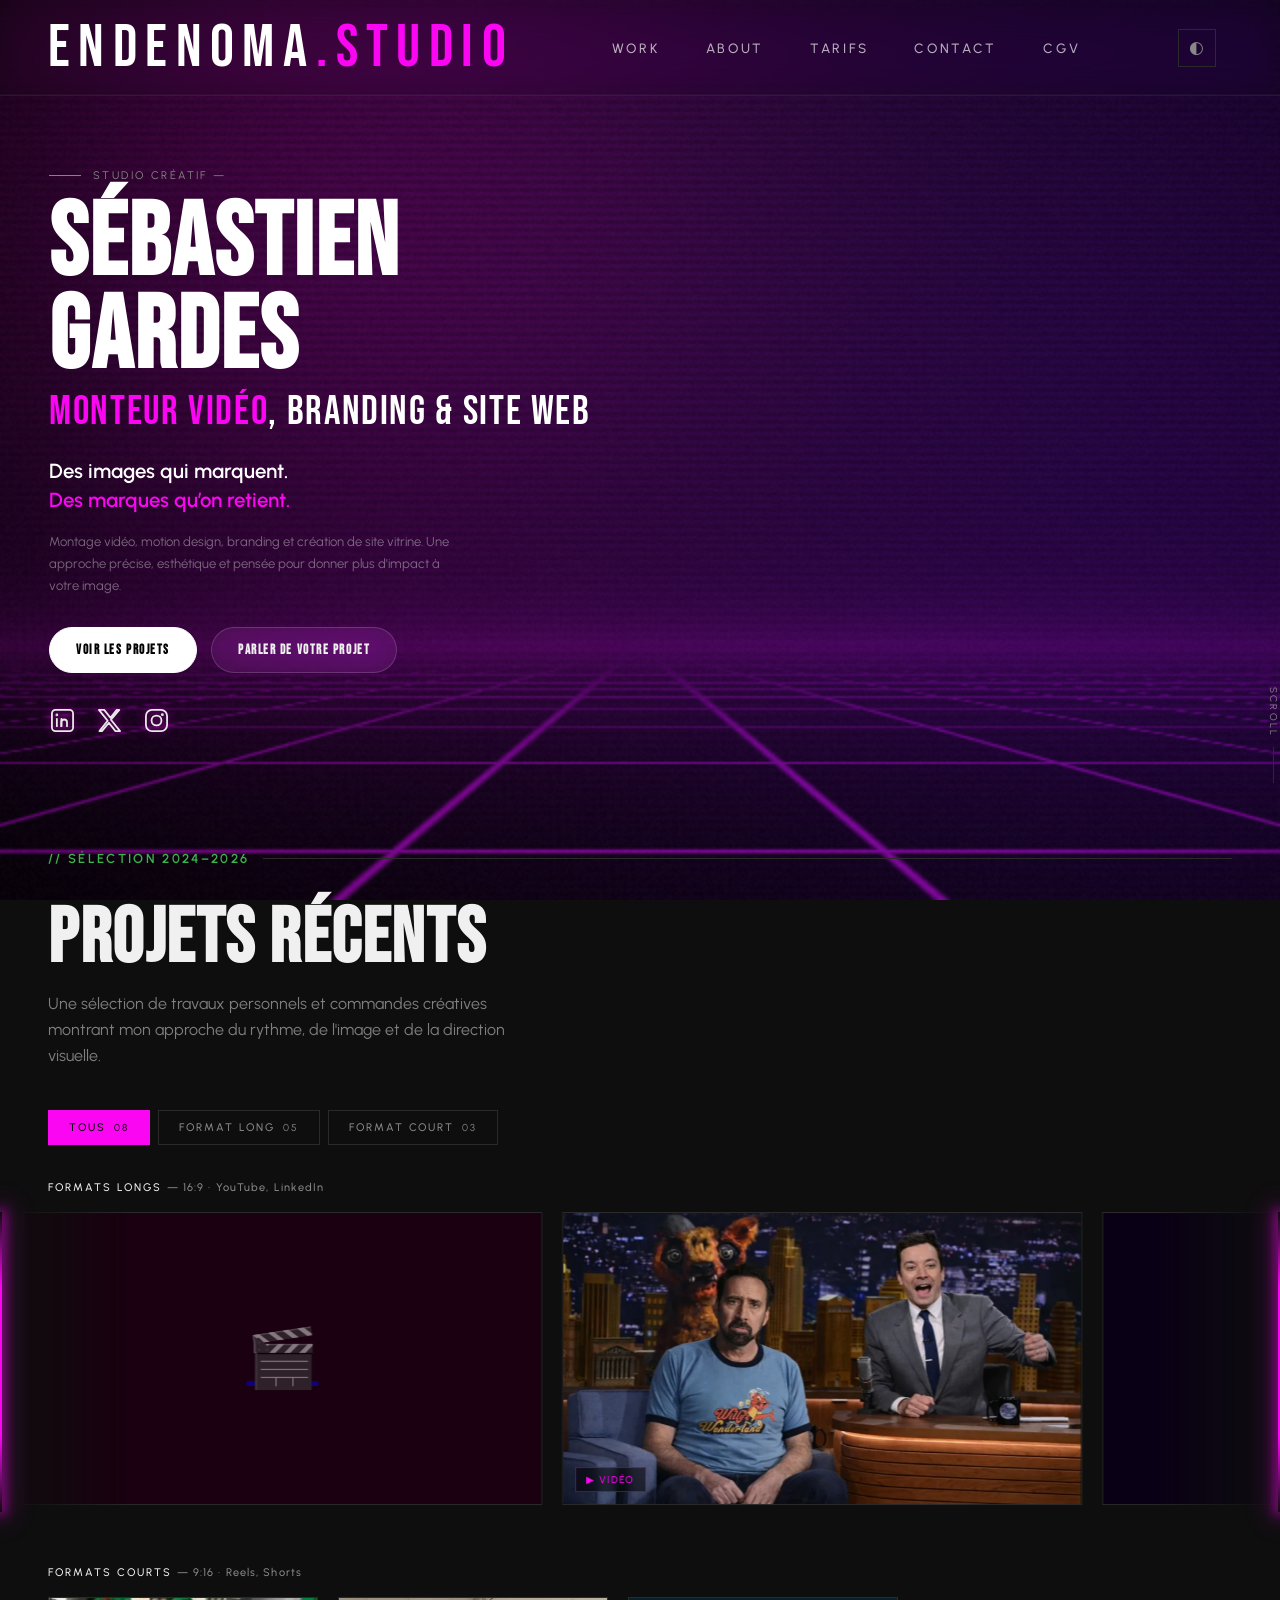
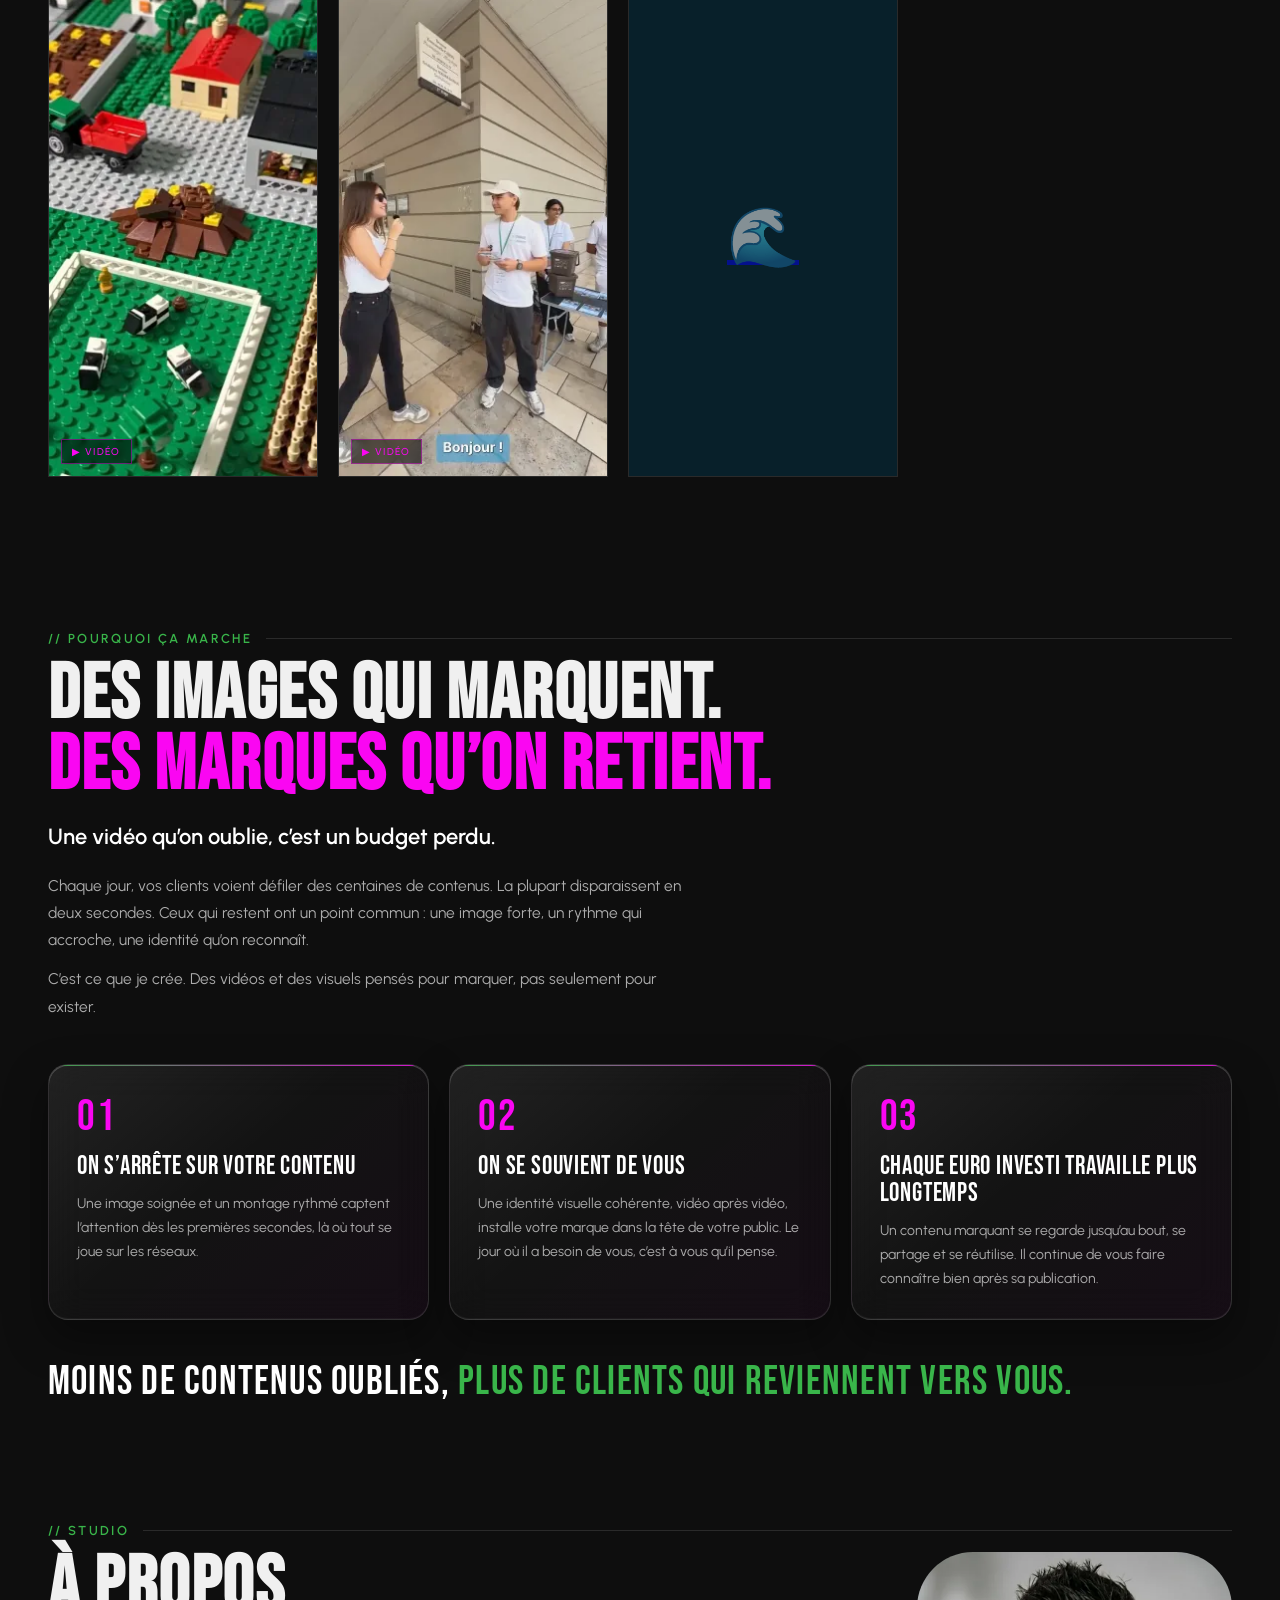
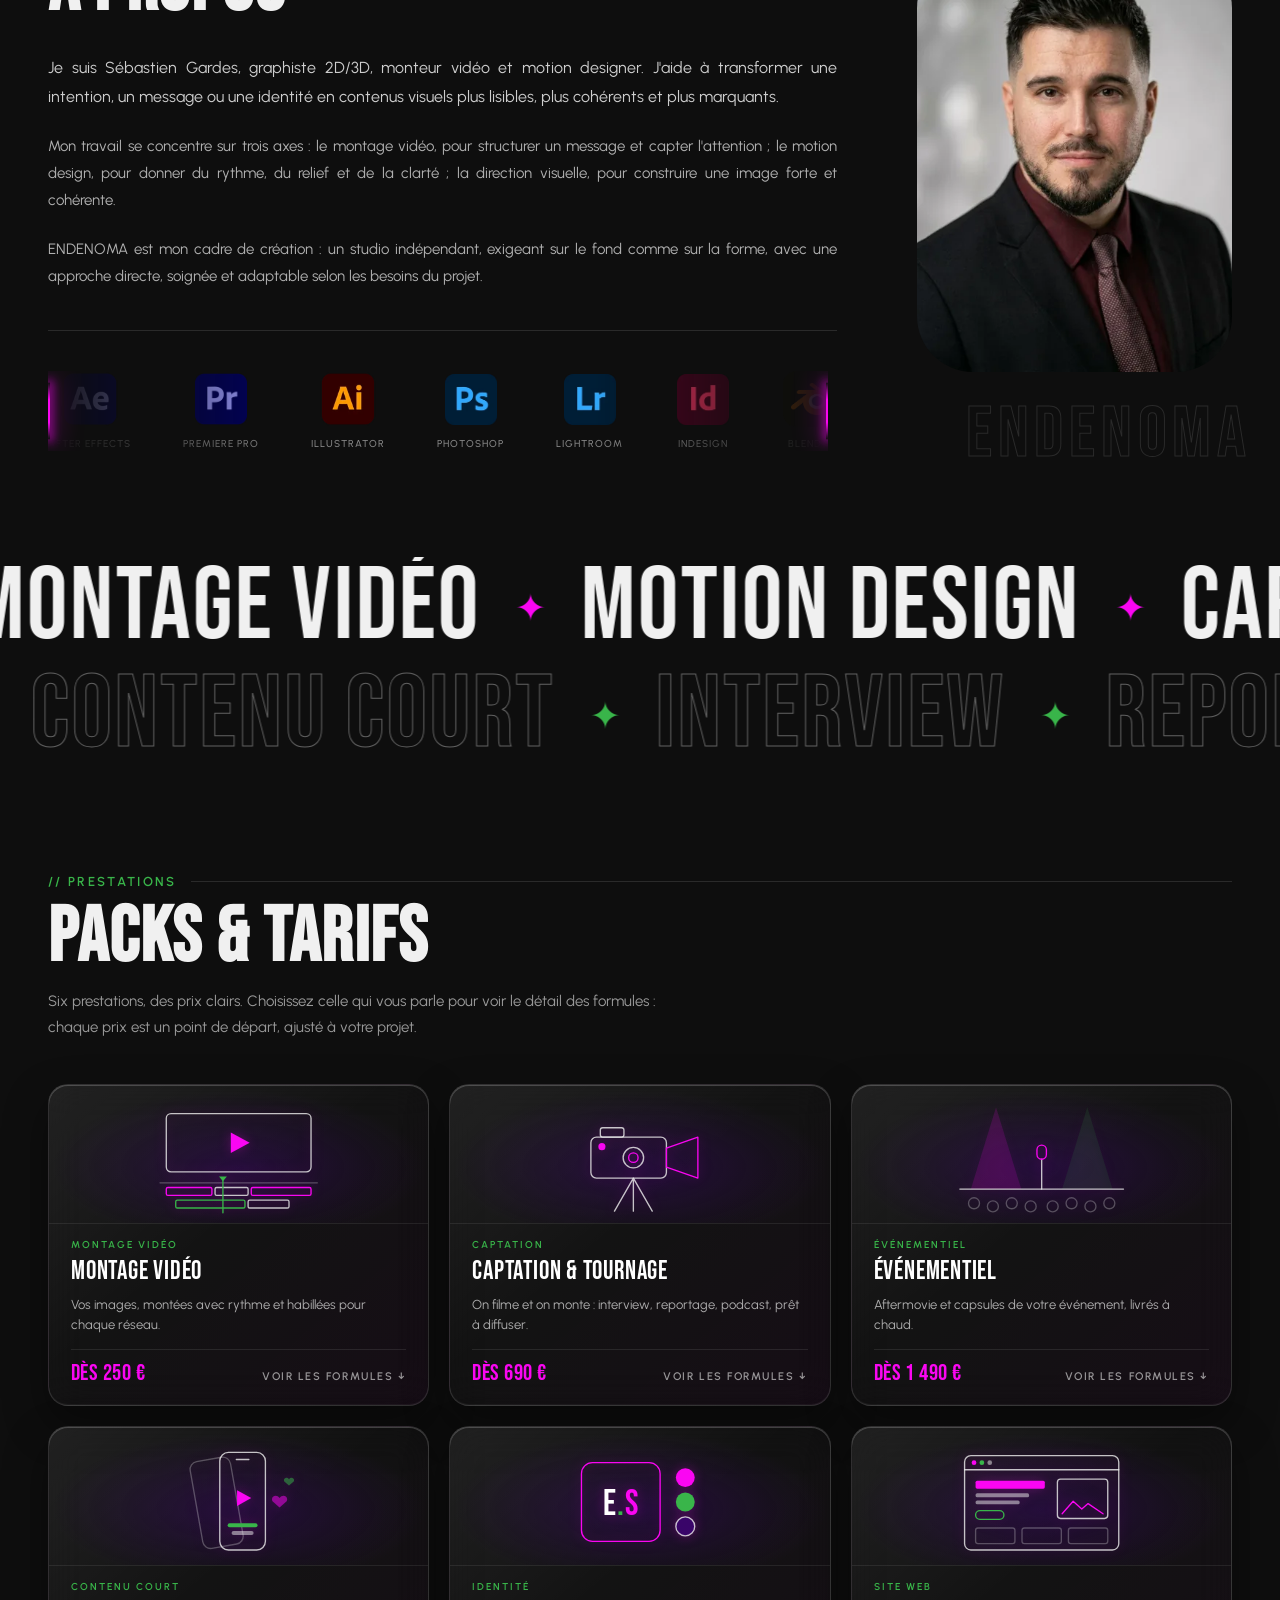
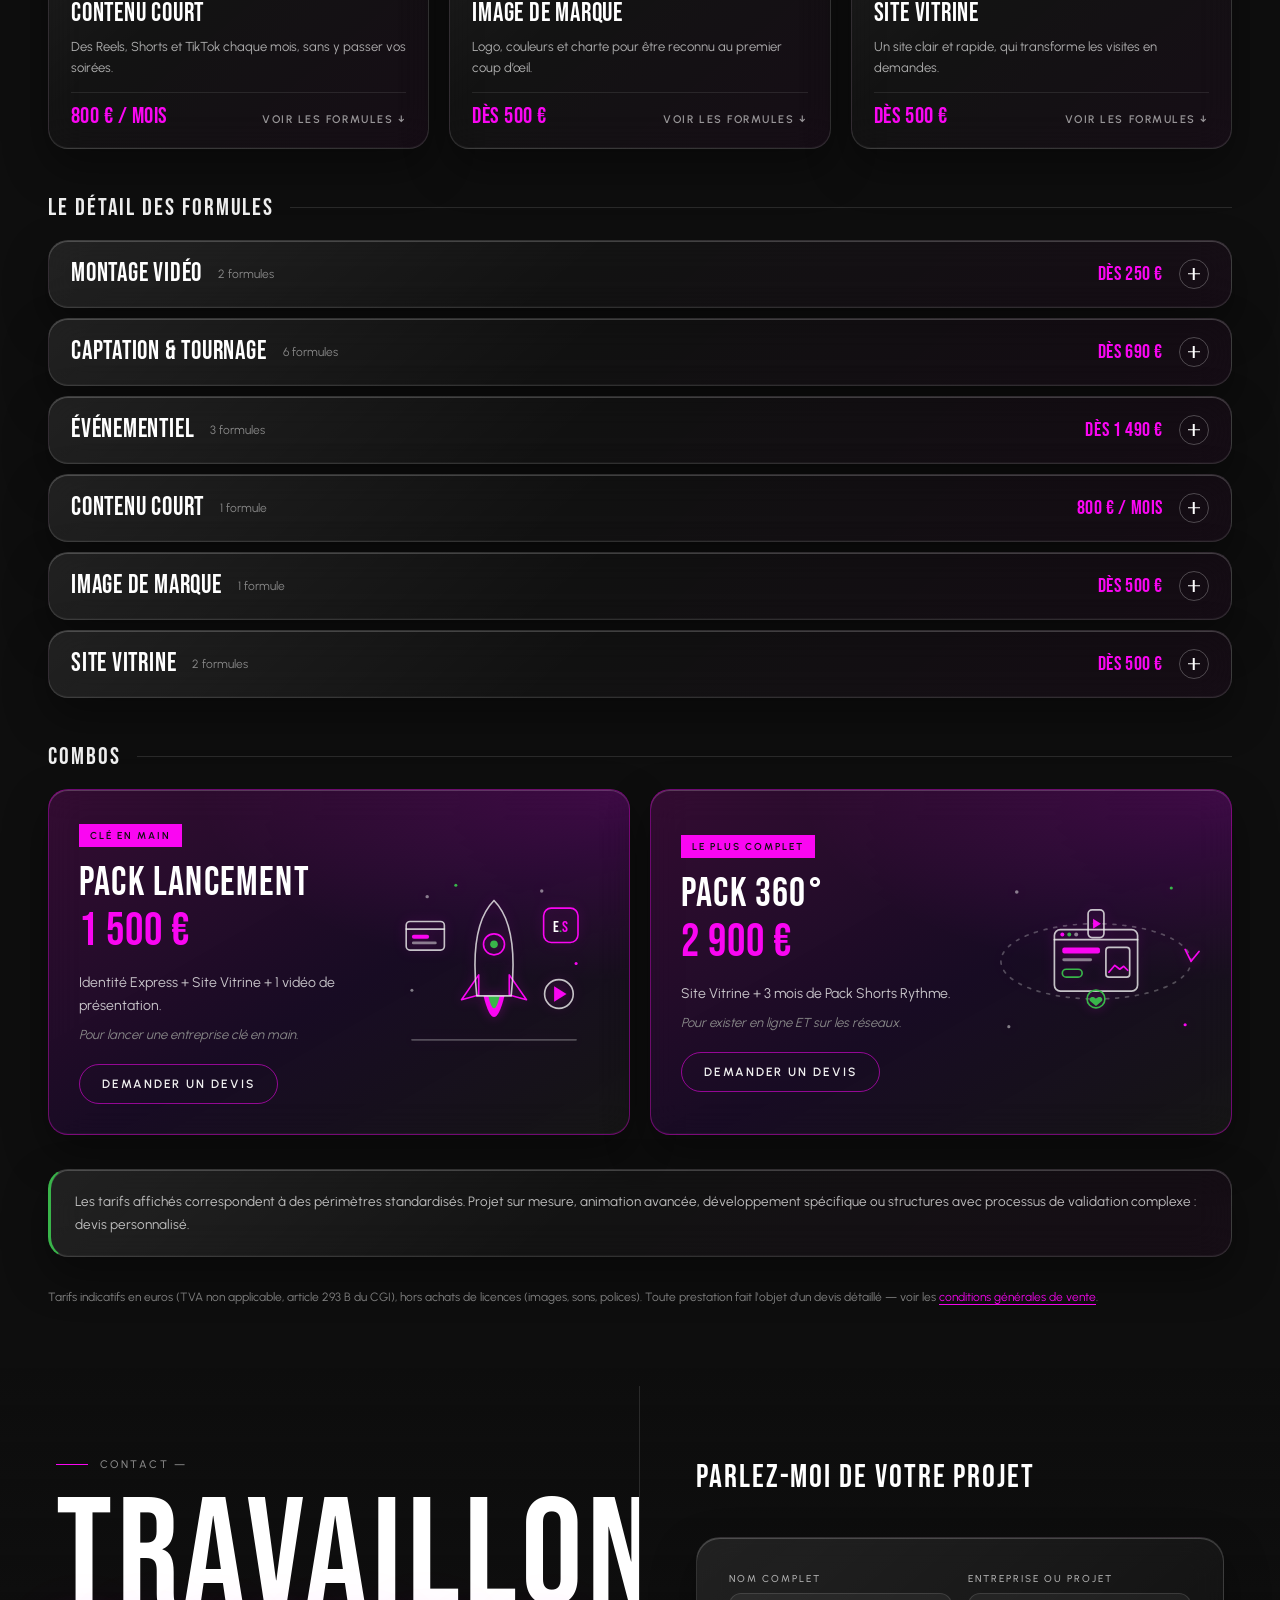
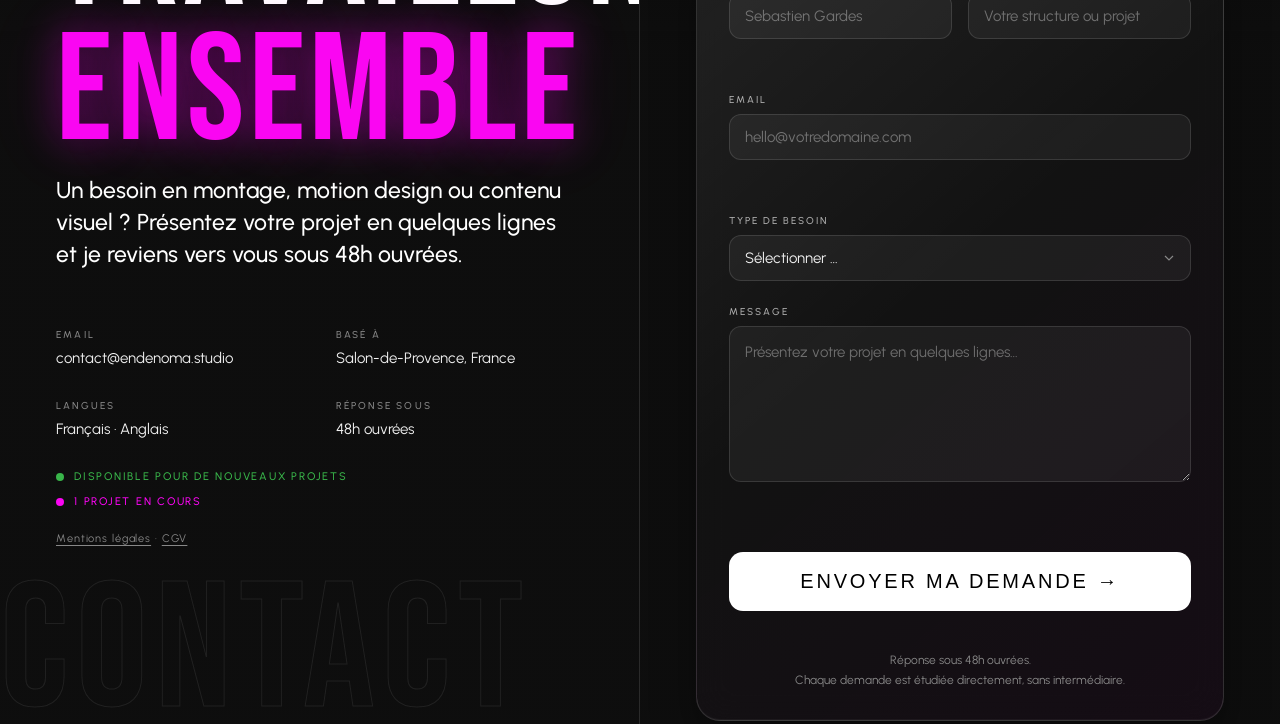
==== commit 47c6f848: "Style « liquid glass » : menu, encadrés et formulaire de contact Encadrés (prestations, formules, co" ====
--- a/index.html
+++ b/index.html
@@ -4177,6 +4177,90 @@
   .il-fusee,.il-flamme,.il-satellite,.il-etoiles circle{animation:none;}
 }
 
+/* ══ LIQUID GLASS ══
+   Verre dépoli : fond translucide légèrement éclairci, flou et saturation
+   de ce qui passe derrière (le fond animé), reflet clair sur l'arête du
+   haut, coins arrondis. Appliqué au menu, aux encadrés et au formulaire. */
+:root{
+  --verre:linear-gradient(140deg,rgba(255,255,255,.085) 0%,rgba(255,255,255,.025) 45%,rgba(250,6,242,.035) 100%);
+  --verre-bord:rgba(255,255,255,.13);
+  --verre-ombre:inset 0 1px 0 rgba(255,255,255,.2),inset 0 -1px 0 rgba(255,255,255,.04),0 18px 44px rgba(0,0,0,.38);
+  --verre-flou:blur(18px) saturate(165%);
+  --verre-rayon:20px;
+}
+.pz-card,.pz-item,.pk-card,.pk-tv-card,.pk-tv-item,.impact-card,.pk-tv-note,.pk-custom,.pk-combo{
+  background:var(--verre);
+  border:1px solid var(--verre-bord);
+  border-radius:var(--verre-rayon);
+  box-shadow:var(--verre-ombre);
+  -webkit-backdrop-filter:var(--verre-flou);backdrop-filter:var(--verre-flou);
+}
+.pz-card:hover,.pk-card:hover,.pk-tv-card:hover,.pk-tv-item:hover,.impact-card:hover{
+  border-color:rgba(250,6,242,.5);
+  box-shadow:inset 0 1px 0 rgba(255,255,255,.24),0 0 0 1px rgba(250,6,242,.18),0 18px 50px rgba(250,6,242,.16);
+}
+.pz-item[open]{border-color:rgba(250,6,242,.45);}
+.pk-tv-card--star,.pk-combo{
+  background:linear-gradient(150deg,rgba(250,6,242,.16) 0%,rgba(57,5,105,.24) 55%,rgba(255,255,255,.03) 100%);
+  border-color:rgba(250,6,242,.38);
+}
+.pk-combo{overflow:hidden;}
+.pk-combo::before{border-radius:inherit;}
+.spot::after{border-radius:inherit;}
+.impact-card{overflow:hidden;}
+.pk-tv-item{border-left:1px solid var(--verre-bord);}
+.pk-tv-note,.pk-custom{border-left:3px solid var(--green);}
+.pz-ill{background:radial-gradient(70% 80% at 50% 60%,rgba(57,5,105,.45) 0%,transparent 70%);border-bottom-color:rgba(255,255,255,.08);}
+.pz-bas,.pk-tv-for,.pk-note{border-top-color:rgba(255,255,255,.09);}
+.pk-cta{border-radius:999px;}
+.pz-item-plus{border-color:rgba(255,255,255,.25);}
+
+/* Menu du haut : barre en verre, libellés plus grands et plus espacés */
+nav{
+  background:rgba(14,14,14,.28);
+  -webkit-backdrop-filter:var(--verre-flou);backdrop-filter:var(--verre-flou);
+  border-bottom:1px solid rgba(255,255,255,.07);
+  box-shadow:inset 0 -1px 0 rgba(255,255,255,.03);
+}
+nav.scrolled{background:rgba(14,14,14,.5);border-color:rgba(255,255,255,.1);
+  -webkit-backdrop-filter:var(--verre-flou);backdrop-filter:var(--verre-flou);}
+@media(min-width:769px){
+  .nav-links{gap:10px;}
+  .nav-links a{font-size:13.5px;letter-spacing:.2em;padding:11px 18px;color:rgba(240,240,240,.72);border-radius:999px;}
+  .nav-links a::before{border-radius:999px;}
+}
+
+/* Formulaire de contact : panneau en verre, champs lisibles */
+.contact-form{
+  padding:34px 32px 30px;
+  background:var(--verre);border:1px solid var(--verre-bord);border-radius:24px;
+  box-shadow:var(--verre-ombre);
+  -webkit-backdrop-filter:var(--verre-flou);backdrop-filter:var(--verre-flou);
+}
+.field-label{color:rgba(240,240,240,.7);}
+.field-input,.field-select,.field-textarea{
+  background-color:rgba(255,255,255,.05);
+  border:1px solid rgba(255,255,255,.12);border-radius:12px;
+  padding:13px 15px;font-size:15px;
+  transition:border-color .25s,box-shadow .25s,background-color .25s;
+}
+.field-select{padding-right:38px;background-position:right 16px center;}
+.field-input::placeholder,.field-textarea::placeholder{color:rgba(240,240,240,.38);}
+.field-input:focus,.field-select:focus,.field-textarea:focus{
+  border-color:rgba(250,6,242,.7);background-color:rgba(255,255,255,.07);
+  box-shadow:0 0 0 3px rgba(250,6,242,.16);
+}
+.btn-send{border-radius:14px;}
+.hero-cta a{border-radius:999px;}
+.hero-cta .cta-ghost{background:rgba(255,255,255,.05);border-color:rgba(255,255,255,.16);-webkit-backdrop-filter:var(--verre-flou);backdrop-filter:var(--verre-flou);}
+@media(max-width:768px){
+  .contact-form{padding:24px 18px 22px;border-radius:20px;}
+}
+/* Sans backdrop-filter (vieux navigateurs) : un fond plus opaque garde la lisibilité. */
+@supports not ((backdrop-filter:blur(1px)) or (-webkit-backdrop-filter:blur(1px))){
+  .pz-card,.pz-item,.pk-card,.pk-tv-card,.pk-tv-item,.impact-card,.pk-combo,.contact-form{background-color:rgba(24,24,24,.92);}
+}
+
 /* ══ FOND ANIMÉ AU SCROLL (WebGL) ══
    Fond plein écran piloté par la position et la vitesse du scroll,
    derrière l'accueil uniquement. Les sections deviennent transparentes
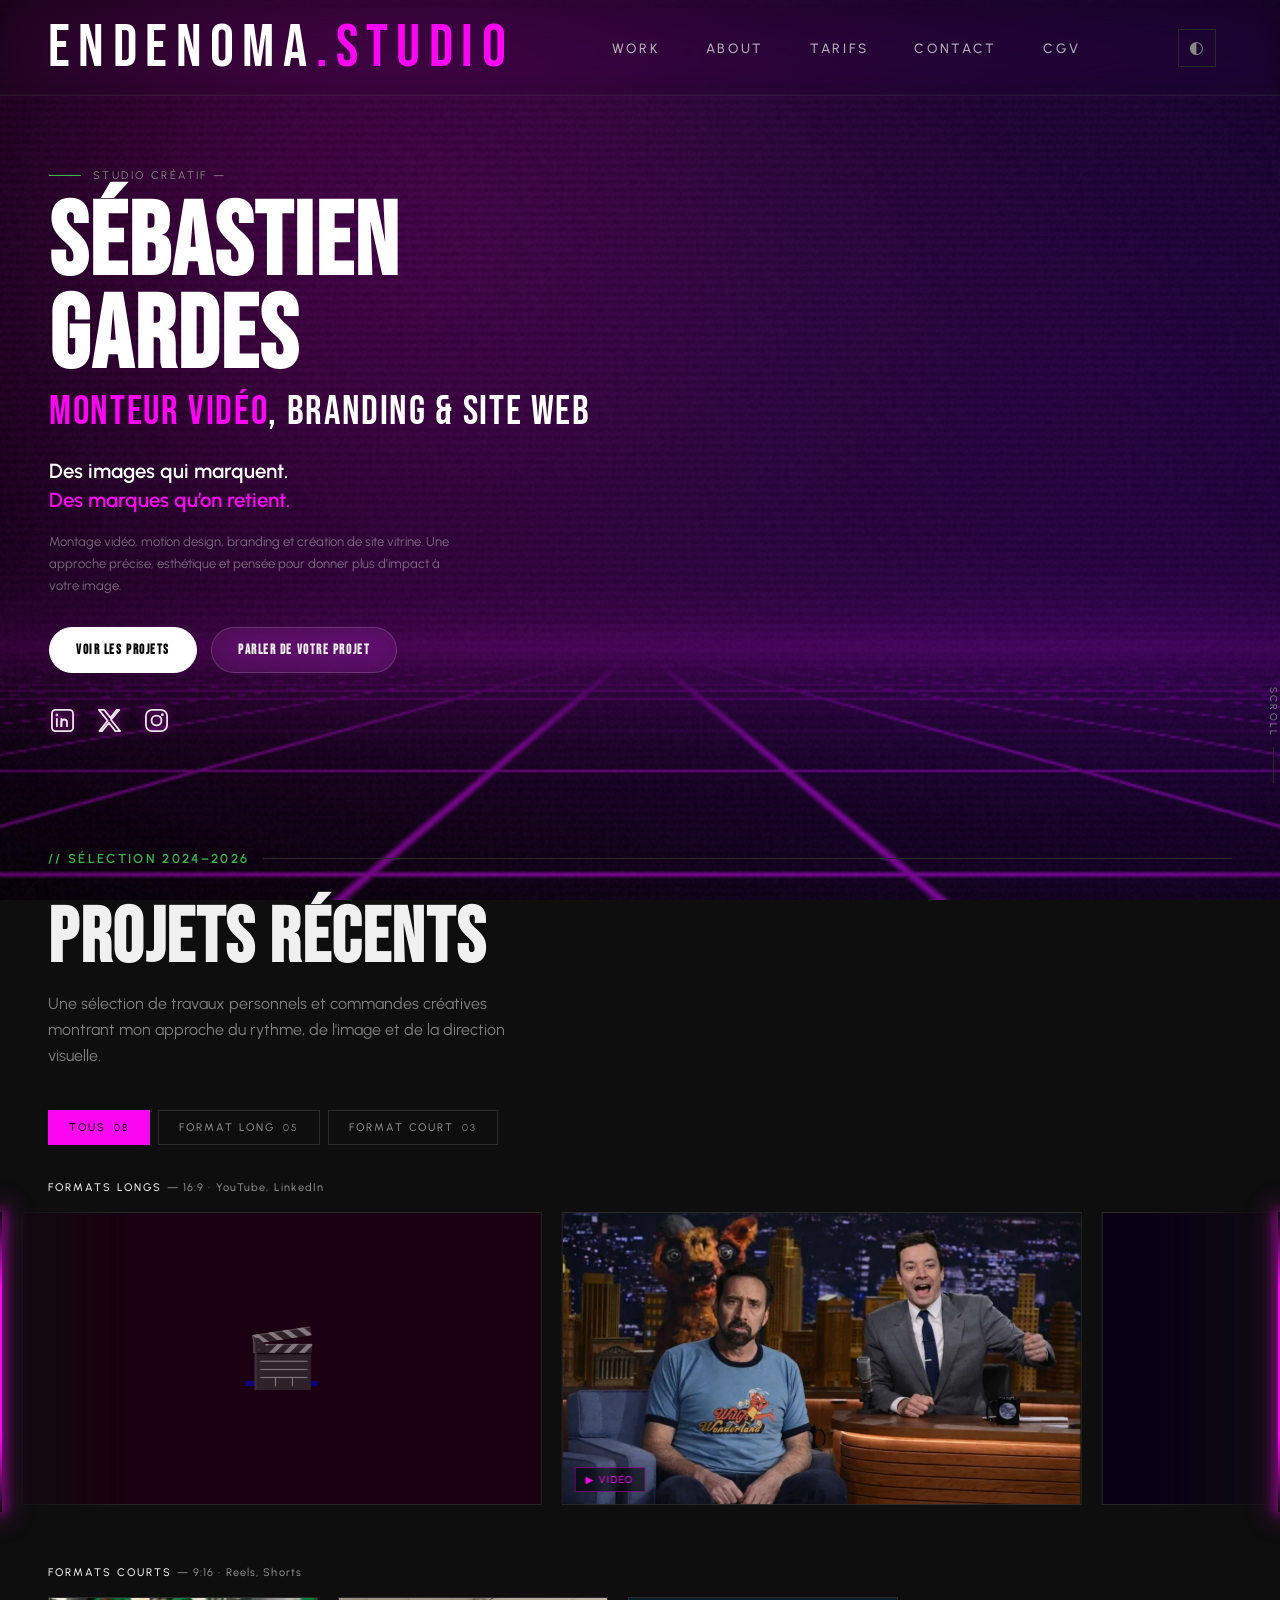
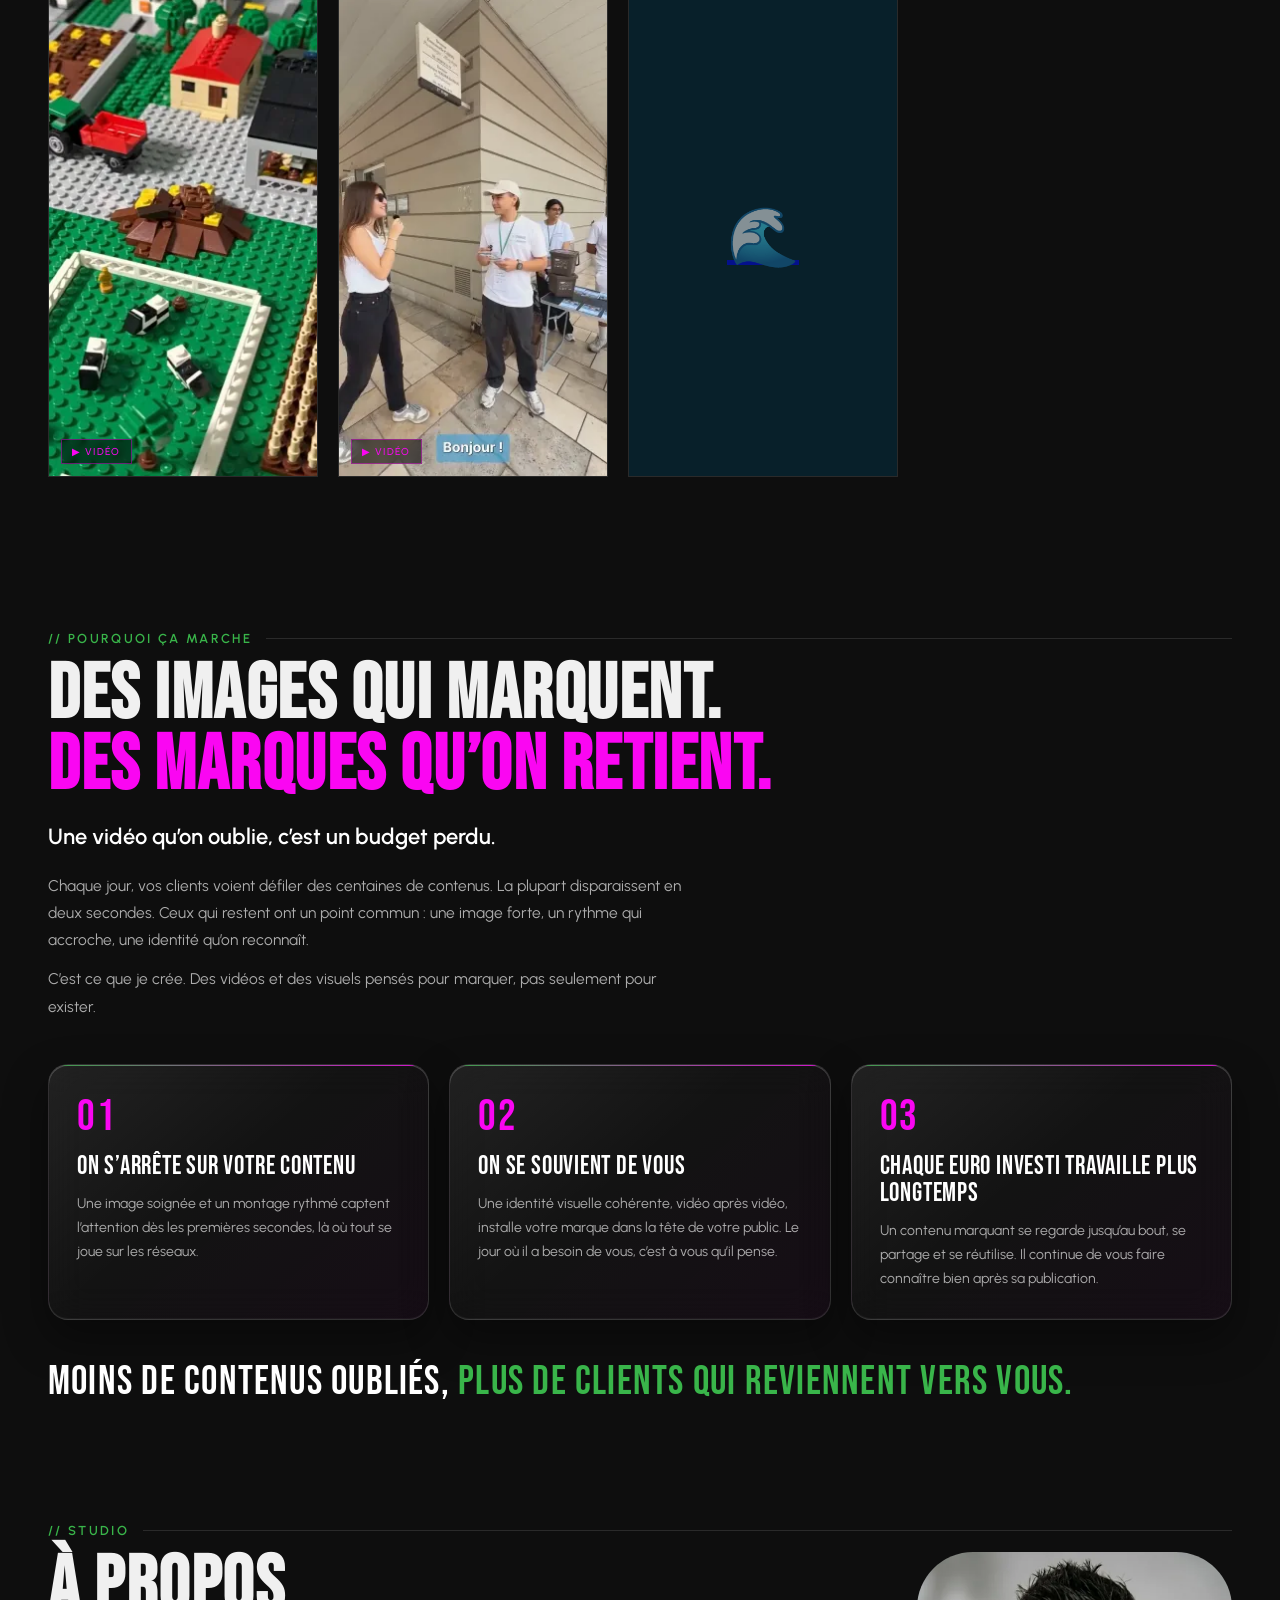
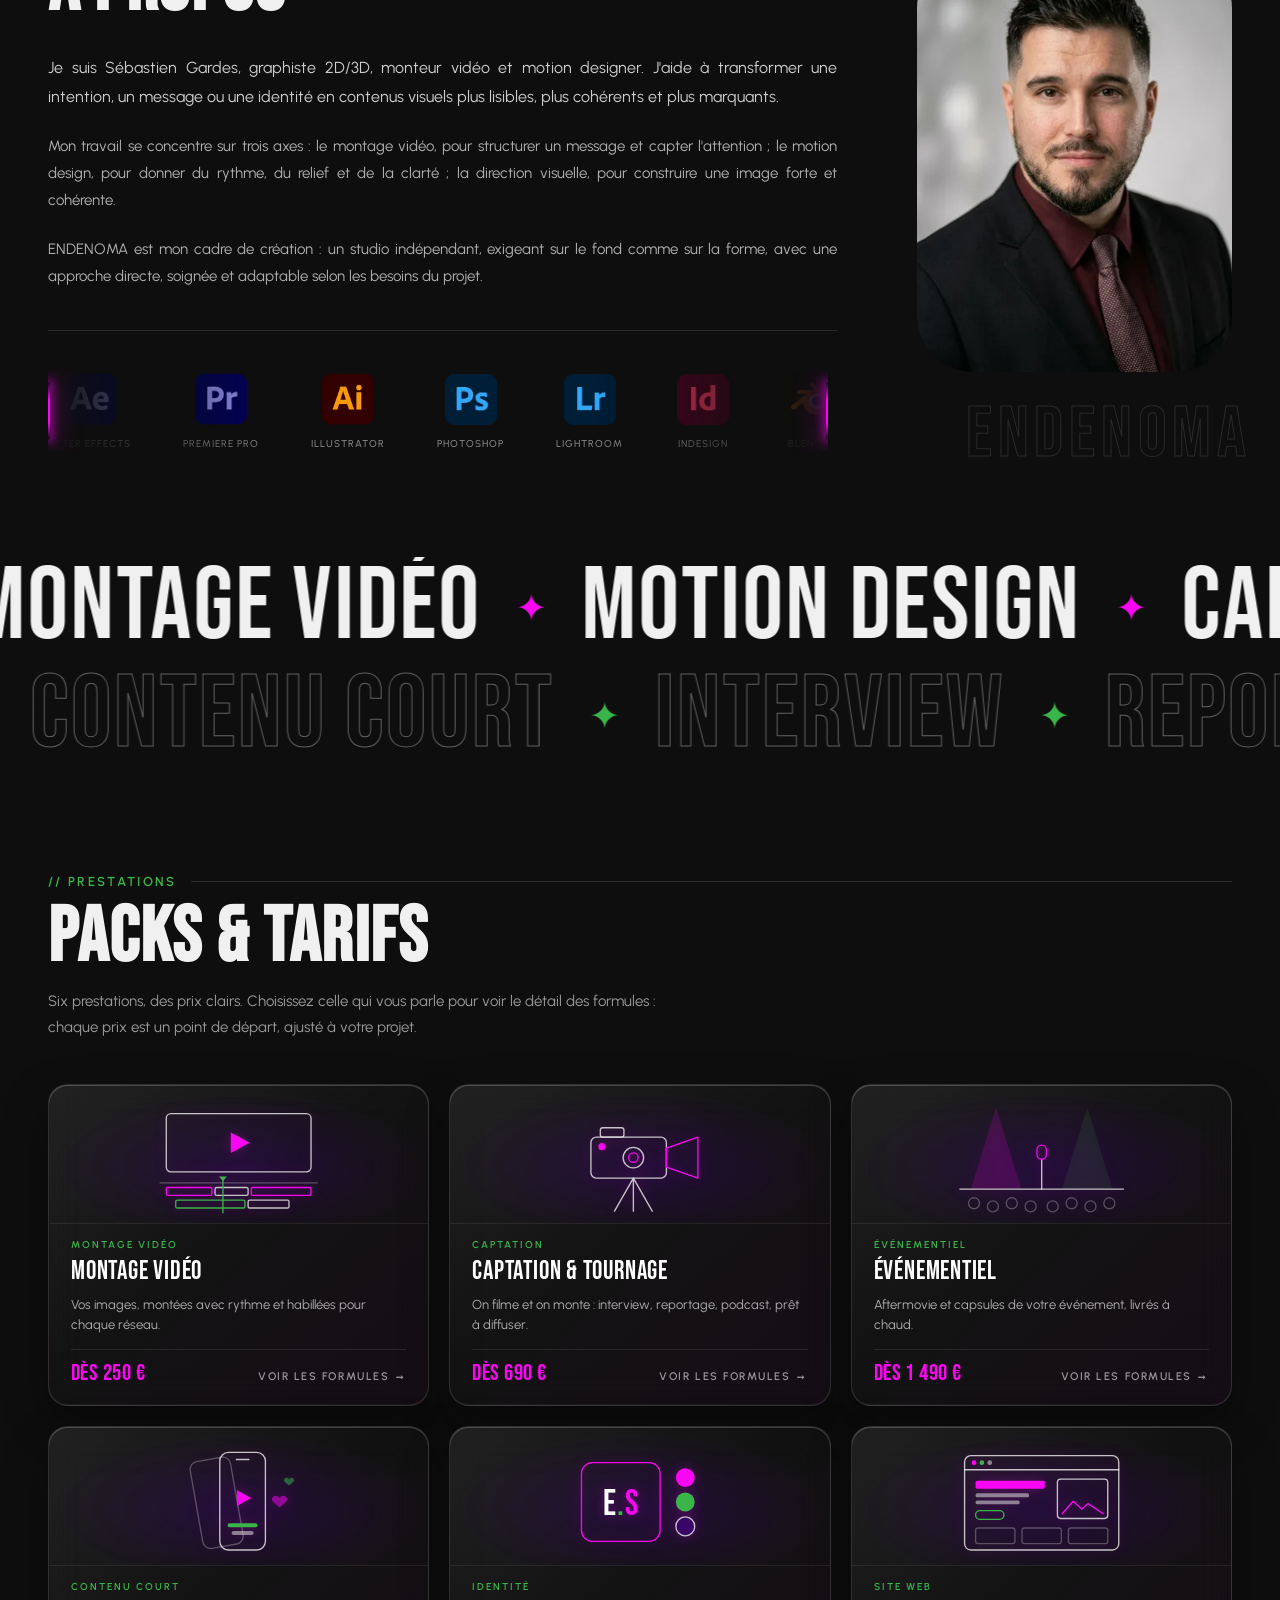
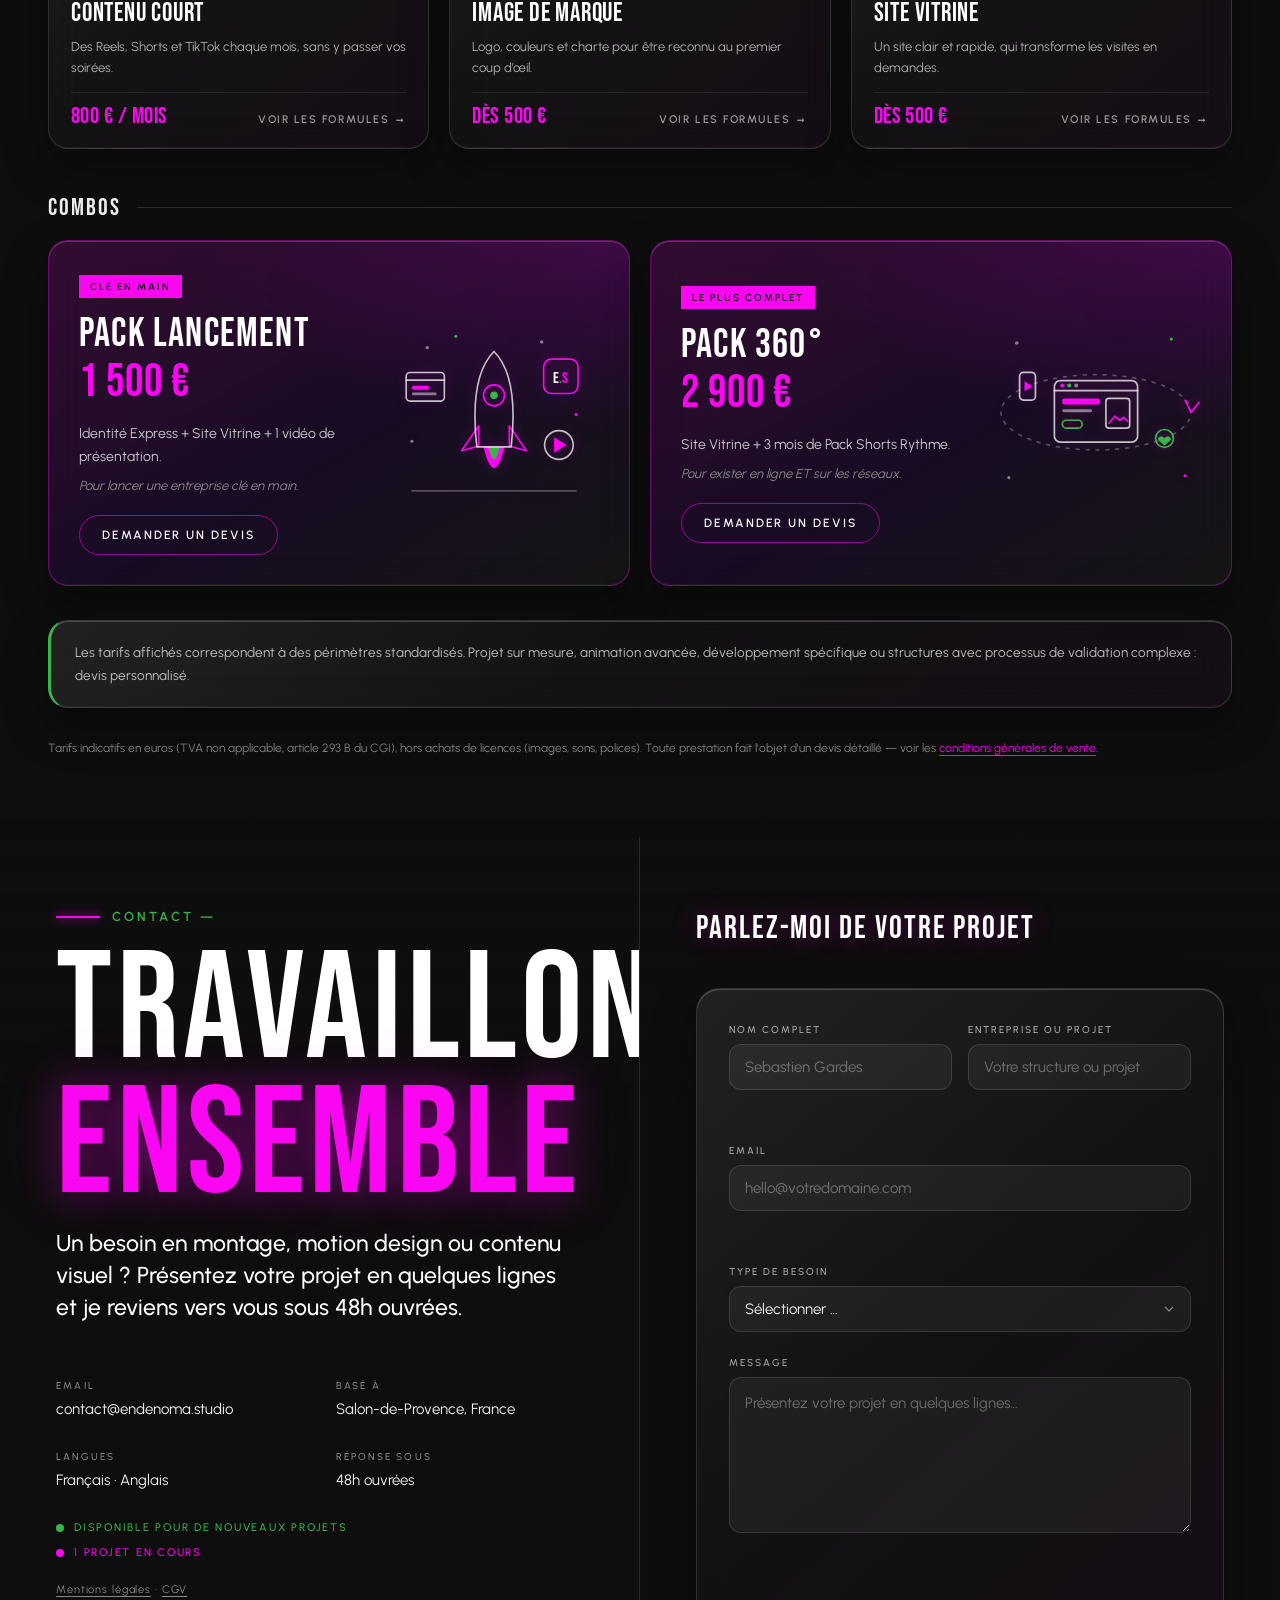
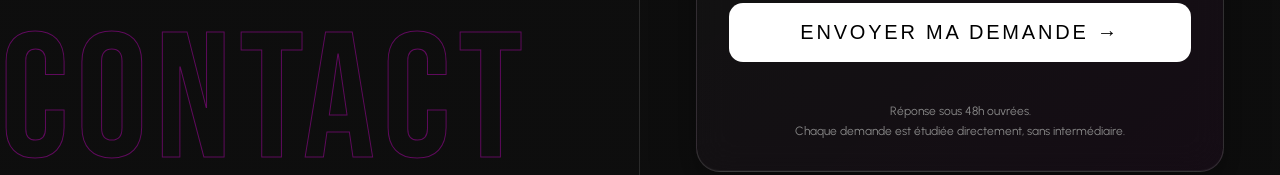
==== commit 1e2e2691: "Page « Le détail des formules », en-tête Contact visible, contraste renforcé v2 Le détail replié des" ====
--- a/index.html
+++ b/index.html
@@ -2568,209 +2568,6 @@
       </button>
     </div>
 
-    <div class="pk-combo-label">Le détail des formules</div>
-    <div class="pz-acc">
-      <details class="pz-item" id="pz-montage">
-        <summary><span class="pz-item-nom">Montage vidéo</span><span class="pz-item-nb">2 formules</span><span class="pz-item-prix">dès 250 €</span><span class="pz-item-plus" aria-hidden="true"></span></summary>
-        <div class="pz-corps">
-<div class="pk-grid">
-      <div class="pk-card pk-card--wide">
-        <div class="pk-wide-head">
-          <div class="pk-cat">Montage vidéo</div>
-          <div class="pk-name">Pack Vidéo Impact</div>
-          <div class="pk-price">650 €<small>à partir de</small></div>
-        </div>
-        <div class="pk-wide-body">
-          <ul class="pk-list">
-            <li>3 vidéos</li>
-            <li>Formats 16:9 + 9:16</li>
-            <li>Habillage graphique</li>
-            <li>2 séries de retouches incluses</li>
-          </ul>
-          <div class="pk-note">Une seule vidéo ? <strong>À partir de 250 €.</strong></div>
-        </div>
-      </div>
-</div>
-        </div>
-      </details>
-      <details class="pz-item" id="pz-captation">
-        <summary><span class="pz-item-nom">Captation &amp; tournage</span><span class="pz-item-nb">6 formules</span><span class="pz-item-prix">dès 690 €</span><span class="pz-item-plus" aria-hidden="true"></span></summary>
-        <div class="pz-corps">
-<p class="pz-intro">Vous n’avez pas le temps de filmer ni de gérer le montage ? On s’occupe de la captation, du montage et des formats adaptés à vos canaux.</p>
-      <div class="pk-tv-grid">
-
-        <article class="pk-tv-card">
-          <div class="pk-name">Interview Signature</div>
-          <div class="pk-price">890 €<small>à partir de</small></div>
-          <p class="pk-tv-hook">Faites parler ceux qui font vivre votre entreprise.</p>
-          <p class="pk-tv-desc">Une interview filmée et montée pour présenter votre expertise, incarner votre marque ou recueillir un témoignage client.</p>
-          <div class="pk-tv-inc">Inclus</div>
-          <ul class="pk-list">
-            <li>Demi-journée de tournage sur 1 lieu</li>
-            <li>1 intervenant</li>
-            <li>Interview montée de 2 à 4 minutes</li>
-            <li>2 capsules verticales pour réseaux sociaux</li>
-            <li>Sous-titres</li>
-            <li>Habillage graphique simple</li>
-            <li>1 série de retouches incluse</li>
-          </ul>
-          <div class="pk-tv-for"><span>Idéal pour</span>Dirigeant, expert, collaborateur, témoignage client.</div>
-        </article>
-
-        <article class="pk-tv-card pk-tv-card--star">
-          <div class="pk-name">Reportage Entreprise</div>
-          <div class="pk-price">1 490 €<small>à partir de</small></div>
-          <p class="pk-tv-hook">Racontez votre activité en images.</p>
-          <p class="pk-tv-desc">Un reportage vidéo qui montre votre savoir-faire, vos équipes et votre univers.</p>
-          <div class="pk-tv-inc">Inclus</div>
-          <ul class="pk-list">
-            <li>Journée de tournage sur 1 lieu</li>
-            <li>Interviews et images d’activité</li>
-            <li>Vidéo montée de 3 à 5 minutes</li>
-            <li>3 capsules verticales pour réseaux sociaux</li>
-            <li>Sous-titres</li>
-            <li>Habillage graphique simple</li>
-            <li>2 séries de retouches incluses</li>
-          </ul>
-          <div class="pk-tv-for"><span>Idéal pour</span>PME, artisan, commerce, association, projet ou entreprise.</div>
-        </article>
-
-        <article class="pk-tv-card">
-          <div class="pk-name">Podcast Vidéo / Série</div>
-          <div class="pk-price">1 290 €<small>à partir de · par épisode</small></div>
-          <p class="pk-tv-hook">Créez une série qui installe votre expertise.</p>
-          <p class="pk-tv-desc">Captation d’un podcast vidéo, montage dynamique et déclinaison en extraits courts pour les réseaux sociaux.</p>
-          <div class="pk-tv-inc">Inclus</div>
-          <ul class="pk-list">
-            <li>Demi-journée de tournage</li>
-            <li>1 à 2 intervenants</li>
-            <li>Épisode monté de 20 à 45 minutes</li>
-            <li>3 extraits verticaux pour Reels, Shorts et TikTok</li>
-            <li>Sous-titres</li>
-            <li>Habillage graphique simple</li>
-            <li>1 série de retouches incluse</li>
-          </ul>
-          <div class="pk-tv-for"><span>Idéal pour</span>Expert, coach, entreprise, communauté ou marque qui veut produire du contenu régulier.</div>
-        </article>
-
-      </div>
-
-      <div class="pk-tv-label">Autres formules</div>
-      <div class="pk-tv-more">
-        <div class="pk-tv-item">
-          <div class="pk-tv-item-top"><span class="pk-tv-item-name">Capsule Tournée</span><span class="pk-tv-item-price">dès 690 €</span></div>
-          <p>Demi-journée de tournage sur 1 lieu, 1 vidéo de 30 à 60 secondes, montage, sous-titres, 1 format 16:9 ou 9:16, 1 série de retouches incluse.</p>
-          <p class="pk-tv-item-for">Idéal pour : témoignage client, annonce, présentation rapide.</p>
-        </div>
-        <div class="pk-tv-item">
-          <div class="pk-tv-item-top"><span class="pk-tv-item-name">Vidéo Signature</span><span class="pk-tv-item-price">dès 1 190 €</span></div>
-          <p>Journée de tournage sur 1 lieu, captation multi-plans et interviews, 1 vidéo de 1 à 2 minutes, formats 16:9 + 9:16, sous-titres, habillage graphique simple, 2 séries de retouches incluses.</p>
-          <p class="pk-tv-item-for">Idéal pour : présentation d’entreprise, savoir-faire, service ou projet.</p>
-        </div>
-        <div class="pk-tv-item">
-          <div class="pk-tv-item-top"><span class="pk-tv-item-name">Pack Contenus Tournés</span><span class="pk-tv-item-price">dès 1 690 €</span></div>
-          <p>Journée de tournage sur 1 lieu, 1 vidéo principale de 1 à 2 minutes, 3 capsules verticales pour Reels, Shorts et TikTok, sous-titres animés, habillage graphique simple, 2 séries de retouches incluses.</p>
-          <p class="pk-tv-item-for">Idéal pour : entreprises qui veulent des contenus réguliers sans gérer la production.</p>
-        </div>
-      </div>
-
-      <p class="pk-tv-note">Déplacements inclus dans un rayon de 30 km autour de Salon-de-Provence. Au-delà, frais de déplacement à prévoir. Drone, voix-off, lieu ou intervenant supplémentaire : devis personnalisé.</p>
-
-      <div class="pk-tv-label">Options</div>
-      <ul class="pk-tv-opts">
-        <li><span>2<sup>e</sup> intervenant</span><strong>dès 150 €</strong></li>
-        <li><span>Lieu supplémentaire</span><strong>dès 250 €</strong></li>
-        <li><span>Voix-off professionnelle</span><strong>dès 250 €</strong></li>
-        <li><span>Motion design / animation de logo</span><strong>dès 300 €</strong></li>
-        <li><span>Sous-titres traduits</span><strong>dès 150 €</strong></li>
-        <li><span>Captation événementielle</span><strong>dès 1 490 €</strong></li>
-      </ul>
-
-      <a class="pk-cta" onclick="pageTransition(function(){showPage('contact');})">Demander un devis tournage</a>
-        </div>
-      </details>
-      <details class="pz-item" id="pz-events">
-        <summary><span class="pz-item-nom">Événementiel</span><span class="pz-item-nb">3 formules</span><span class="pz-item-prix">dès 1 490 €</span><span class="pz-item-plus" aria-hidden="true"></span></summary>
-        <div class="pz-corps">
-      <div class="pk-tv-more">
-        <div class="pk-tv-item">
-          <div class="pk-tv-item-top"><span class="pk-tv-item-name">Aftermovie Essentiel</span><span class="pk-tv-item-price">dès 1 490 €</span></div>
-          <p>Demi-journée de captation, 1 cadreur, aftermovie de 60 à 90 secondes, musique libre de droits, étalonnage, sous-titres, 1 format vertical.</p>
-          <p class="pk-tv-item-for">Idéal pour : inauguration, soirée, lancement, atelier.</p>
-        </div>
-        <div class="pk-tv-item">
-          <div class="pk-tv-item-top"><span class="pk-tv-item-name">Captation Événement</span><span class="pk-tv-item-price">dès 2 190 €</span></div>
-          <p>Journée de captation, 1 cadreur, aftermovie de 1 à 2 minutes, 2 capsules verticales, sélection des temps forts.</p>
-          <p class="pk-tv-item-for">Idéal pour : salon, conférence, séminaire, événement d’entreprise.</p>
-        </div>
-        <div class="pk-tv-item">
-          <div class="pk-tv-item-top"><span class="pk-tv-item-name">Couverture Complète</span><span class="pk-tv-item-price">dès 3 490 €</span></div>
-          <p>Journée de captation, 2 cadreurs ou 1 cadreur et une 2<sup>e</sup> caméra fixe, aftermovie de 2 à 3 minutes, interviews courts, 3 à 4 capsules verticales.</p>
-          <p class="pk-tv-item-for">Idéal pour : convention, festival, salon, événement important.</p>
-        </div>
-      </div>
-        </div>
-      </details>
-      <details class="pz-item" id="pz-court">
-        <summary><span class="pz-item-nom">Contenu court</span><span class="pz-item-nb">1 formule</span><span class="pz-item-prix">800 € / mois</span><span class="pz-item-plus" aria-hidden="true"></span></summary>
-        <div class="pz-corps">
-<div class="pk-grid pz-solo">
-      <div class="pk-card">
-        <div class="pk-cat">Contenu court</div>
-        <div class="pk-name">Pack Shorts Rythme</div>
-        <div class="pk-price">800 € / mois<small>contenu court prêt à publier</small></div>
-        <ul class="pk-list">
-          <li>8 shorts par mois</li>
-          <li>Sous-titres animés</li>
-          <li>Formats adaptés à chaque plateforme</li>
-          <li>Calendrier de publication</li>
-        </ul>
-        <div class="pk-note">Premier lot livré <strong>sous 10 jours.</strong></div>
-        <div class="pk-cond">Rushes fournis par le client · 1 série de retouches incluse par vidéo · Engagement minimum de 3 mois.</div>
-      </div>
-</div>
-        </div>
-      </details>
-      <details class="pz-item" id="pz-marque">
-        <summary><span class="pz-item-nom">Image de marque</span><span class="pz-item-nb">1 formule</span><span class="pz-item-prix">dès 500 €</span><span class="pz-item-plus" aria-hidden="true"></span></summary>
-        <div class="pz-corps">
-<div class="pk-grid pz-solo">
-      <div class="pk-card">
-        <div class="pk-cat">Image de marque</div>
-        <div class="pk-name">Pack Identité Express</div>
-        <div class="pk-price">500 €<small>à partir de</small></div>
-        <ul class="pk-list">
-          <li>Logo et déclinaisons</li>
-          <li>Palette et typographies</li>
-          <li>Mini-charte graphique</li>
-          <li>3 gabarits de posts</li>
-        </ul>
-      </div>
-</div>
-        </div>
-      </details>
-      <details class="pz-item" id="pz-site">
-        <summary><span class="pz-item-nom">Site vitrine</span><span class="pz-item-nb">2 formules</span><span class="pz-item-prix">dès 500 €</span><span class="pz-item-plus" aria-hidden="true"></span></summary>
-        <div class="pz-corps">
-<div class="pk-grid pz-solo">
-      <div class="pk-card">
-        <div class="pk-cat">Site web</div>
-        <div class="pk-name">Pack Site Vitrine</div>
-        <div class="pk-price">900 €<small>à partir de · livré en 2 à 3 semaines</small></div>
-        <ul class="pk-list">
-          <li>3 à 5 pages</li>
-          <li>Rédaction assistée puis retravaillée</li>
-          <li>Responsive</li>
-          <li>Mise en ligne sur votre nom de domaine</li>
-          <li>Formation à la mise à jour</li>
-        </ul>
-        <div class="pk-note">One-page <strong>à partir de 500 €.</strong></div>
-      </div>
-</div>
-        </div>
-      </details>
-    </div>
-
     <div class="pk-combo-label">Combos</div>
 
     <div class="pk-combos">
@@ -2847,6 +2644,252 @@
 
 
 
+</div>
+
+<!-- PAGE FORMULES : le détail de chaque prestation -->
+<div id="page-formules" class="page">
+  <div class="fm-wrap">
+    <a class="fm-retour" onclick="showPage('home');goTo('packs')">← Retour aux tarifs</a>
+    <div class="section-label">// Prestations</div>
+    <h1 class="section-title">Le détail des formules</h1>
+    <p class="pk-intro">Toutes les formules, leur contenu et leurs options. Chaque prix est un point de départ : le devis est ajusté à votre projet.</p>
+    <nav class="fm-sommaire" aria-label="Prestations">
+        <a class="fm-puce" onclick="allerFormule('montage')">Montage vidéo</a>
+        <a class="fm-puce" onclick="allerFormule('captation')">Captation &amp; tournage</a>
+        <a class="fm-puce" onclick="allerFormule('events')">Événementiel</a>
+        <a class="fm-puce" onclick="allerFormule('court')">Contenu court</a>
+        <a class="fm-puce" onclick="allerFormule('marque')">Image de marque</a>
+        <a class="fm-puce" onclick="allerFormule('site')">Site vitrine</a>
+    </nav>
+      <section class="fm-bloc" id="fm-montage">
+        <div class="fm-tete">
+          <h2 class="fm-nom">Montage vidéo</h2>
+          <span class="fm-nb">2 formules</span>
+          <span class="fm-prix">dès 250 €</span>
+        </div>
+        <div class="fm-corps">
+<div class="pk-grid">
+      <div class="pk-card pk-card--wide">
+        <div class="pk-wide-head">
+          <div class="pk-cat">Montage vidéo</div>
+          <div class="pk-name">Pack Vidéo Impact</div>
+          <div class="pk-price">650 €<small>à partir de</small></div>
+        </div>
+        <div class="pk-wide-body">
+          <ul class="pk-list">
+            <li>3 vidéos</li>
+            <li>Formats 16:9 + 9:16</li>
+            <li>Habillage graphique</li>
+            <li>2 séries de retouches incluses</li>
+          </ul>
+          <div class="pk-note">Une seule vidéo ? <strong>À partir de 250 €.</strong></div>
+        </div>
+      </div>
+</div>
+        </div>
+      </section>
+      <section class="fm-bloc" id="fm-captation">
+        <div class="fm-tete">
+          <h2 class="fm-nom">Captation &amp; tournage</h2>
+          <span class="fm-nb">6 formules</span>
+          <span class="fm-prix">dès 690 €</span>
+        </div>
+        <div class="fm-corps">
+<p class="pz-intro">Vous n’avez pas le temps de filmer ni de gérer le montage ? On s’occupe de la captation, du montage et des formats adaptés à vos canaux.</p>
+      <div class="pk-tv-grid">
+
+        <article class="pk-tv-card">
+          <div class="pk-name">Interview Signature</div>
+          <div class="pk-price">890 €<small>à partir de</small></div>
+          <p class="pk-tv-hook">Faites parler ceux qui font vivre votre entreprise.</p>
+          <p class="pk-tv-desc">Une interview filmée et montée pour présenter votre expertise, incarner votre marque ou recueillir un témoignage client.</p>
+          <div class="pk-tv-inc">Inclus</div>
+          <ul class="pk-list">
+            <li>Demi-journée de tournage sur 1 lieu</li>
+            <li>1 intervenant</li>
+            <li>Interview montée de 2 à 4 minutes</li>
+            <li>2 capsules verticales pour réseaux sociaux</li>
+            <li>Sous-titres</li>
+            <li>Habillage graphique simple</li>
+            <li>1 série de retouches incluse</li>
+          </ul>
+          <div class="pk-tv-for"><span>Idéal pour</span>Dirigeant, expert, collaborateur, témoignage client.</div>
+        </article>
+
+        <article class="pk-tv-card pk-tv-card--star">
+          <div class="pk-name">Reportage Entreprise</div>
+          <div class="pk-price">1 490 €<small>à partir de</small></div>
+          <p class="pk-tv-hook">Racontez votre activité en images.</p>
+          <p class="pk-tv-desc">Un reportage vidéo qui montre votre savoir-faire, vos équipes et votre univers.</p>
+          <div class="pk-tv-inc">Inclus</div>
+          <ul class="pk-list">
+            <li>Journée de tournage sur 1 lieu</li>
+            <li>Interviews et images d’activité</li>
+            <li>Vidéo montée de 3 à 5 minutes</li>
+            <li>3 capsules verticales pour réseaux sociaux</li>
+            <li>Sous-titres</li>
+            <li>Habillage graphique simple</li>
+            <li>2 séries de retouches incluses</li>
+          </ul>
+          <div class="pk-tv-for"><span>Idéal pour</span>PME, artisan, commerce, association, projet ou entreprise.</div>
+        </article>
+
+        <article class="pk-tv-card">
+          <div class="pk-name">Podcast Vidéo / Série</div>
+          <div class="pk-price">1 290 €<small>à partir de · par épisode</small></div>
+          <p class="pk-tv-hook">Créez une série qui installe votre expertise.</p>
+          <p class="pk-tv-desc">Captation d’un podcast vidéo, montage dynamique et déclinaison en extraits courts pour les réseaux sociaux.</p>
+          <div class="pk-tv-inc">Inclus</div>
+          <ul class="pk-list">
+            <li>Demi-journée de tournage</li>
+            <li>1 à 2 intervenants</li>
+            <li>Épisode monté de 20 à 45 minutes</li>
+            <li>3 extraits verticaux pour Reels, Shorts et TikTok</li>
+            <li>Sous-titres</li>
+            <li>Habillage graphique simple</li>
+            <li>1 série de retouches incluse</li>
+          </ul>
+          <div class="pk-tv-for"><span>Idéal pour</span>Expert, coach, entreprise, communauté ou marque qui veut produire du contenu régulier.</div>
+        </article>
+
+      </div>
+
+      <div class="pk-tv-label">Autres formules</div>
+      <div class="pk-tv-more">
+        <div class="pk-tv-item">
+          <div class="pk-tv-item-top"><span class="pk-tv-item-name">Capsule Tournée</span><span class="pk-tv-item-price">dès 690 €</span></div>
+          <p>Demi-journée de tournage sur 1 lieu, 1 vidéo de 30 à 60 secondes, montage, sous-titres, 1 format 16:9 ou 9:16, 1 série de retouches incluse.</p>
+          <p class="pk-tv-item-for">Idéal pour : témoignage client, annonce, présentation rapide.</p>
+        </div>
+        <div class="pk-tv-item">
+          <div class="pk-tv-item-top"><span class="pk-tv-item-name">Vidéo Signature</span><span class="pk-tv-item-price">dès 1 190 €</span></div>
+          <p>Journée de tournage sur 1 lieu, captation multi-plans et interviews, 1 vidéo de 1 à 2 minutes, formats 16:9 + 9:16, sous-titres, habillage graphique simple, 2 séries de retouches incluses.</p>
+          <p class="pk-tv-item-for">Idéal pour : présentation d’entreprise, savoir-faire, service ou projet.</p>
+        </div>
+        <div class="pk-tv-item">
+          <div class="pk-tv-item-top"><span class="pk-tv-item-name">Pack Contenus Tournés</span><span class="pk-tv-item-price">dès 1 690 €</span></div>
+          <p>Journée de tournage sur 1 lieu, 1 vidéo principale de 1 à 2 minutes, 3 capsules verticales pour Reels, Shorts et TikTok, sous-titres animés, habillage graphique simple, 2 séries de retouches incluses.</p>
+          <p class="pk-tv-item-for">Idéal pour : entreprises qui veulent des contenus réguliers sans gérer la production.</p>
+        </div>
+      </div>
+
+      <p class="pk-tv-note">Déplacements inclus dans un rayon de 30 km autour de Salon-de-Provence. Au-delà, frais de déplacement à prévoir. Drone, voix-off, lieu ou intervenant supplémentaire : devis personnalisé.</p>
+
+      <div class="pk-tv-label">Options</div>
+      <ul class="pk-tv-opts">
+        <li><span>2<sup>e</sup> intervenant</span><strong>dès 150 €</strong></li>
+        <li><span>Lieu supplémentaire</span><strong>dès 250 €</strong></li>
+        <li><span>Voix-off professionnelle</span><strong>dès 250 €</strong></li>
+        <li><span>Motion design / animation de logo</span><strong>dès 300 €</strong></li>
+        <li><span>Sous-titres traduits</span><strong>dès 150 €</strong></li>
+        <li><span>Captation événementielle</span><strong>dès 1 490 €</strong></li>
+      </ul>
+
+      <a class="pk-cta" onclick="pageTransition(function(){showPage('contact');})">Demander un devis tournage</a>
+        </div>
+      </section>
+      <section class="fm-bloc" id="fm-events">
+        <div class="fm-tete">
+          <h2 class="fm-nom">Événementiel</h2>
+          <span class="fm-nb">3 formules</span>
+          <span class="fm-prix">dès 1 490 €</span>
+        </div>
+        <div class="fm-corps">
+      <div class="pk-tv-more">
+        <div class="pk-tv-item">
+          <div class="pk-tv-item-top"><span class="pk-tv-item-name">Aftermovie Essentiel</span><span class="pk-tv-item-price">dès 1 490 €</span></div>
+          <p>Demi-journée de captation, 1 cadreur, aftermovie de 60 à 90 secondes, musique libre de droits, étalonnage, sous-titres, 1 format vertical.</p>
+          <p class="pk-tv-item-for">Idéal pour : inauguration, soirée, lancement, atelier.</p>
+        </div>
+        <div class="pk-tv-item">
+          <div class="pk-tv-item-top"><span class="pk-tv-item-name">Captation Événement</span><span class="pk-tv-item-price">dès 2 190 €</span></div>
+          <p>Journée de captation, 1 cadreur, aftermovie de 1 à 2 minutes, 2 capsules verticales, sélection des temps forts.</p>
+          <p class="pk-tv-item-for">Idéal pour : salon, conférence, séminaire, événement d’entreprise.</p>
+        </div>
+        <div class="pk-tv-item">
+          <div class="pk-tv-item-top"><span class="pk-tv-item-name">Couverture Complète</span><span class="pk-tv-item-price">dès 3 490 €</span></div>
+          <p>Journée de captation, 2 cadreurs ou 1 cadreur et une 2<sup>e</sup> caméra fixe, aftermovie de 2 à 3 minutes, interviews courts, 3 à 4 capsules verticales.</p>
+          <p class="pk-tv-item-for">Idéal pour : convention, festival, salon, événement important.</p>
+        </div>
+      </div>
+        </div>
+      </section>
+      <section class="fm-bloc" id="fm-court">
+        <div class="fm-tete">
+          <h2 class="fm-nom">Contenu court</h2>
+          <span class="fm-nb">1 formule</span>
+          <span class="fm-prix">800 € / mois</span>
+        </div>
+        <div class="fm-corps">
+<div class="pk-grid pz-solo">
+      <div class="pk-card">
+        <div class="pk-cat">Contenu court</div>
+        <div class="pk-name">Pack Shorts Rythme</div>
+        <div class="pk-price">800 € / mois<small>contenu court prêt à publier</small></div>
+        <ul class="pk-list">
+          <li>8 shorts par mois</li>
+          <li>Sous-titres animés</li>
+          <li>Formats adaptés à chaque plateforme</li>
+          <li>Calendrier de publication</li>
+        </ul>
+        <div class="pk-note">Premier lot livré <strong>sous 10 jours.</strong></div>
+        <div class="pk-cond">Rushes fournis par le client · 1 série de retouches incluse par vidéo · Engagement minimum de 3 mois.</div>
+      </div>
+</div>
+        </div>
+      </section>
+      <section class="fm-bloc" id="fm-marque">
+        <div class="fm-tete">
+          <h2 class="fm-nom">Image de marque</h2>
+          <span class="fm-nb">1 formule</span>
+          <span class="fm-prix">dès 500 €</span>
+        </div>
+        <div class="fm-corps">
+<div class="pk-grid pz-solo">
+      <div class="pk-card">
+        <div class="pk-cat">Image de marque</div>
+        <div class="pk-name">Pack Identité Express</div>
+        <div class="pk-price">500 €<small>à partir de</small></div>
+        <ul class="pk-list">
+          <li>Logo et déclinaisons</li>
+          <li>Palette et typographies</li>
+          <li>Mini-charte graphique</li>
+          <li>3 gabarits de posts</li>
+        </ul>
+      </div>
+</div>
+        </div>
+      </section>
+      <section class="fm-bloc" id="fm-site">
+        <div class="fm-tete">
+          <h2 class="fm-nom">Site vitrine</h2>
+          <span class="fm-nb">2 formules</span>
+          <span class="fm-prix">dès 500 €</span>
+        </div>
+        <div class="fm-corps">
+<div class="pk-grid pz-solo">
+      <div class="pk-card">
+        <div class="pk-cat">Site web</div>
+        <div class="pk-name">Pack Site Vitrine</div>
+        <div class="pk-price">900 €<small>à partir de · livré en 2 à 3 semaines</small></div>
+        <ul class="pk-list">
+          <li>3 à 5 pages</li>
+          <li>Rédaction assistée puis retravaillée</li>
+          <li>Responsive</li>
+          <li>Mise en ligne sur votre nom de domaine</li>
+          <li>Formation à la mise à jour</li>
+        </ul>
+        <div class="pk-note">One-page <strong>à partir de 500 €.</strong></div>
+      </div>
+</div>
+        </div>
+      </section>
+    <div class="fm-fin">
+      <p>Un doute sur la formule qui vous correspond ? Décrivez votre projet, je vous oriente.</p>
+      <a class="pk-cta" onclick="pageTransition(function(){showPage('contact');})">Demander un devis</a>
+    </div>
+    <p class="pk-foot">Tarifs indicatifs en euros (TVA non applicable, article 293 B du CGI), hors achats de licences (images, sons, polices). Toute prestation fait l'objet d'un devis détaillé — voir les <a href="CGU.html" style="color:var(--mg);text-decoration:underline;text-underline-offset:3px;">conditions générales de vente</a>.</p>
+  </div>
 </div>
 
 <!-- PAGE WORKS -->
@@ -3013,7 +3056,8 @@
     setTimeout(function(){
       var el=document.getElementById('page-contact');
       if(!el) return;
-      var target=el.getBoundingClientRect().top+window.scrollY;
+      var h=parseInt(getComputedStyle(document.documentElement).getPropertyValue('--nav-h'))||96;
+      var target=el.getBoundingClientRect().top+window.scrollY-h;
       var start=window.scrollY, dist=target-start, dur=600, t0=null;
       function step(ts){
         if(t0===null) t0=ts;
@@ -3035,6 +3079,19 @@
     filterWorks(arg||'all');
   }
   if(name==='project'&&arg)renderProject(arg);
+  if(name==='formules'){
+    document.getElementById('nav-packs').classList.add('active');
+    if(arg) setTimeout(function(){
+      var el=document.getElementById('fm-'+arg); if(!el) return;
+      var h=parseInt(getComputedStyle(document.documentElement).getPropertyValue('--nav-h'))||96;
+      window.scrollTo({top:el.getBoundingClientRect().top+window.scrollY-h-16,behavior:'smooth'});
+    },80);
+  }
+}
+/* Ouvre la page des formules sur une prestation (montage, captation…). */
+function allerFormule(k){
+  if(document.getElementById('page-formules').classList.contains('active')) showPage('formules',k);
+  else pageTransition(function(){showPage('formules',k);});
 }
 function goTo(id){
   setTimeout(()=>{const el=document.getElementById(id);if(el)el.scrollIntoView({behavior:'smooth'});},60);
@@ -4019,14 +4076,11 @@
     }
   }
 
-  /* Carte de prestation → ouvre son volet de formules et y descend. */
+  /* Carte de prestation → page des formules, à la bonne section. */
   function volets(){
     document.querySelectorAll('.pz-card[data-ouvre]').forEach(function(c){
       c.addEventListener('click',function(){
-        var d=document.getElementById(c.getAttribute('data-ouvre'));
-        if(!d) return;
-        d.open=true;
-        d.scrollIntoView({behavior:reduit?'auto':'smooth',block:'start'});
+        allerFormule(c.getAttribute('data-ouvre').replace('pz-',''));
       });
     });
   }
@@ -4090,7 +4144,7 @@
   padding-top:12px;border-top:1px solid var(--border);}
 .pz-prix{font-family:var(--font-display);font-size:23px;letter-spacing:.02em;color:var(--mg);line-height:1;}
 .pz-voir{font-family:var(--font-body);font-size:11px;font-weight:600;letter-spacing:.14em;text-transform:uppercase;color:rgba(240,240,240,.6);transition:color .2s;}
-.pz-voir::after{content:' ↓';}
+.pz-voir::after{content:' →';}
 .pz-card:hover .pz-voir{color:var(--green);}
 
 /* Illustrations : traits néon, petite animation au survol de la carte */
@@ -4260,6 +4314,73 @@
 @supports not ((backdrop-filter:blur(1px)) or (-webkit-backdrop-filter:blur(1px))){
   .pz-card,.pz-item,.pk-card,.pk-tv-card,.pk-tv-item,.impact-card,.pk-combo,.contact-form{background-color:rgba(24,24,24,.92);}
 }
+
+/* ══ PAGE « LE DÉTAIL DES FORMULES » ══ */
+#page-formules{padding-top:var(--nav-h);min-height:100vh;}
+.fm-wrap{max-width:1240px;margin:0 auto;padding:48px 48px 80px;}
+.fm-retour{display:inline-block;cursor:pointer;margin-bottom:28px;font-family:var(--font-body);font-size:12px;font-weight:600;
+  letter-spacing:.16em;text-transform:uppercase;color:rgba(240,240,240,.7);transition:color .2s;}
+.fm-retour:hover{color:var(--green);}
+.fm-sommaire{position:sticky;top:calc(var(--nav-h) + 10px);z-index:5;display:flex;flex-wrap:wrap;gap:8px;margin:8px 0 40px;padding:10px;
+  background:rgba(14,14,14,.45);border:1px solid var(--verre-bord);border-radius:999px;
+  -webkit-backdrop-filter:var(--verre-flou);backdrop-filter:var(--verre-flou);width:max-content;max-width:100%;}
+.fm-puce{cursor:pointer;padding:8px 16px;border-radius:999px;font-family:var(--font-body);font-size:13px;font-weight:600;
+  color:rgba(240,240,240,.8);border:1px solid transparent;transition:border-color .2s,color .2s,background .2s;}
+.fm-puce:hover{border-color:rgba(250,6,242,.55);color:#fff;background:rgba(250,6,242,.12);}
+.fm-bloc{padding:34px 0 10px;border-top:1px solid rgba(255,255,255,.08);scroll-margin-top:calc(var(--nav-h) + 80px);}
+.fm-tete{display:flex;align-items:baseline;flex-wrap:wrap;gap:8px 18px;margin-bottom:22px;}
+.fm-nom{font-family:var(--font-display);font-weight:400;font-size:clamp(34px,4vw,52px);line-height:1;letter-spacing:.03em;color:#fff;margin:0;}
+.fm-nb{font-family:var(--font-body);font-size:13px;color:var(--muted);}
+.fm-prix{margin-left:auto;font-family:var(--font-display);font-size:28px;color:var(--mg);letter-spacing:.03em;}
+.fm-corps .pk-grid{margin-bottom:0;}
+.fm-fin{margin:48px 0 10px;padding:30px 32px;display:flex;align-items:center;justify-content:space-between;gap:20px;flex-wrap:wrap;
+  background:var(--verre);border:1px solid var(--verre-bord);border-radius:var(--verre-rayon);box-shadow:var(--verre-ombre);}
+.fm-fin p{margin:0;font-family:var(--font-body);font-size:16px;color:#fff;}
+@media(max-width:768px){
+  .fm-wrap{padding:28px 18px 60px;}
+  .fm-sommaire{border-radius:18px;}
+  .fm-prix{margin-left:0;}
+}
+
+/* ══ CONTACT : en-tête qui ressort ══ */
+.contact-eyebrow{font-size:13px;font-weight:600;color:var(--green);letter-spacing:.24em;}
+.contact-eyebrow::before{width:44px;height:2px;box-shadow:0 0 10px var(--mg);}
+.contact-form-title{text-shadow:0 0 24px rgba(250,6,242,.35);}
+.contact-left::after{-webkit-text-stroke:1px rgba(250,6,242,.38);opacity:.9;}
+
+/* ══ CONTRASTE RENFORCÉ (version 2) ══
+   Couleurs plus claires et plus franches, fond noir uni sans animation,
+   encadrés opaques à bordure nette, textes et libellés agrandis, focus
+   jaune très visible, effets décoratifs coupés. */
+body.contraste{
+  --mg:#FF6EF7; --green:#7CF08A; --muted:#e6e6e6; --border:#9a9a9a; --text:#ffffff;
+  --verre:#0b0b0b; --verre-bord:#9a9a9a; --verre-ombre:none; --verre-flou:none;
+  background:#000;
+}
+html.fx-on body.contraste #bg-fx{opacity:0;}
+body.contraste p,body.contraste li,body.contraste .pz-promesse,body.contraste .field-label,
+body.contraste .contact-tagline,body.contraste .contact-info-label{color:#fff !important;}
+body.contraste p,body.contraste li{line-height:1.8;letter-spacing:.01em;}
+body.contraste .section-label,body.contraste .pz-cat,body.contraste .pk-cat,body.contraste .pk-tv-inc,
+body.contraste .contact-eyebrow{font-size:13px !important;color:var(--green) !important;}
+body.contraste .pz-card,body.contraste .pk-card,body.contraste .pk-tv-card,body.contraste .pk-tv-item,
+body.contraste .impact-card,body.contraste .pk-combo,body.contraste .contact-form,body.contraste .fm-fin,
+body.contraste .pz-item{background:#0b0b0b !important;border:2px solid #9a9a9a !important;box-shadow:none !important;}
+body.contraste .pz-card:hover,body.contraste .pk-card:hover,body.contraste .pk-combo:hover{border-color:var(--mg) !important;}
+body.contraste .spot::after,body.contraste .pk-combo::before{display:none;}
+body.contraste nav,body.contraste nav.scrolled{background:#000;border-bottom:2px solid #9a9a9a;}
+body.contraste .nav-links a{color:#fff;text-shadow:none;}
+body.contraste .field-input,body.contraste .field-select,body.contraste .field-textarea{background-color:#000;border:2px solid #bdbdbd;color:#fff;}
+body.contraste .field-input::placeholder,body.contraste .field-textarea::placeholder{color:#d0d0d0;}
+body.contraste .pk-cta,body.contraste .hero-cta .cta-ghost{border:2px solid #fff;color:#fff;}
+body.contraste a:not(.pk-cta):not(.cta-primary):not(.cta-ghost):not(.nav-logo):not(.fm-puce):not([class*="nav"]){text-decoration:underline;text-underline-offset:3px;}
+body.contraste .svc-row--contour span{-webkit-text-stroke-color:#fff;}
+body.contraste .nav-links a{text-decoration:none !important;}
+body.contraste .pz-voir,body.contraste .fm-nb,body.contraste .fm-retour{color:#fff;}
+body.contraste .reveal{opacity:1 !important;transform:none !important;filter:none !important;}
+body.contraste .cur-dot,body.contraste .cur-ring{display:none !important;}
+html.cur-on body.contraste .project-card,html.cur-on body.contraste .works-card{cursor:pointer;}
+body.contraste :focus-visible{outline:3px solid #EDEF00 !important;outline-offset:3px !important;}
 
 /* ══ FOND ANIMÉ AU SCROLL (WebGL) ══
    Fond plein écran piloté par la position et la vitesse du scroll,
@@ -4396,7 +4517,8 @@
     if(reduit){dessiner(t0);return;} /* une image fixe, sans mouvement */
     (function boucle(now){
       requestAnimationFrame(boucle);
-      var hors=!!(accueil&&!accueil.classList.contains('active'));
+      var formules=document.getElementById('page-formules');
+      var hors=!!(accueil&&!accueil.classList.contains('active')&&!(formules&&formules.classList.contains('active')));
       if(hors!==estHors){estHors=hors;document.documentElement.classList.toggle('fx-hors',hors);}
       if(document.hidden||hors) return;
       p+=(pCible-p)*.08; v*=.94; smx+=(mx-smx)*.04; smy+=(my-smy)*.04;
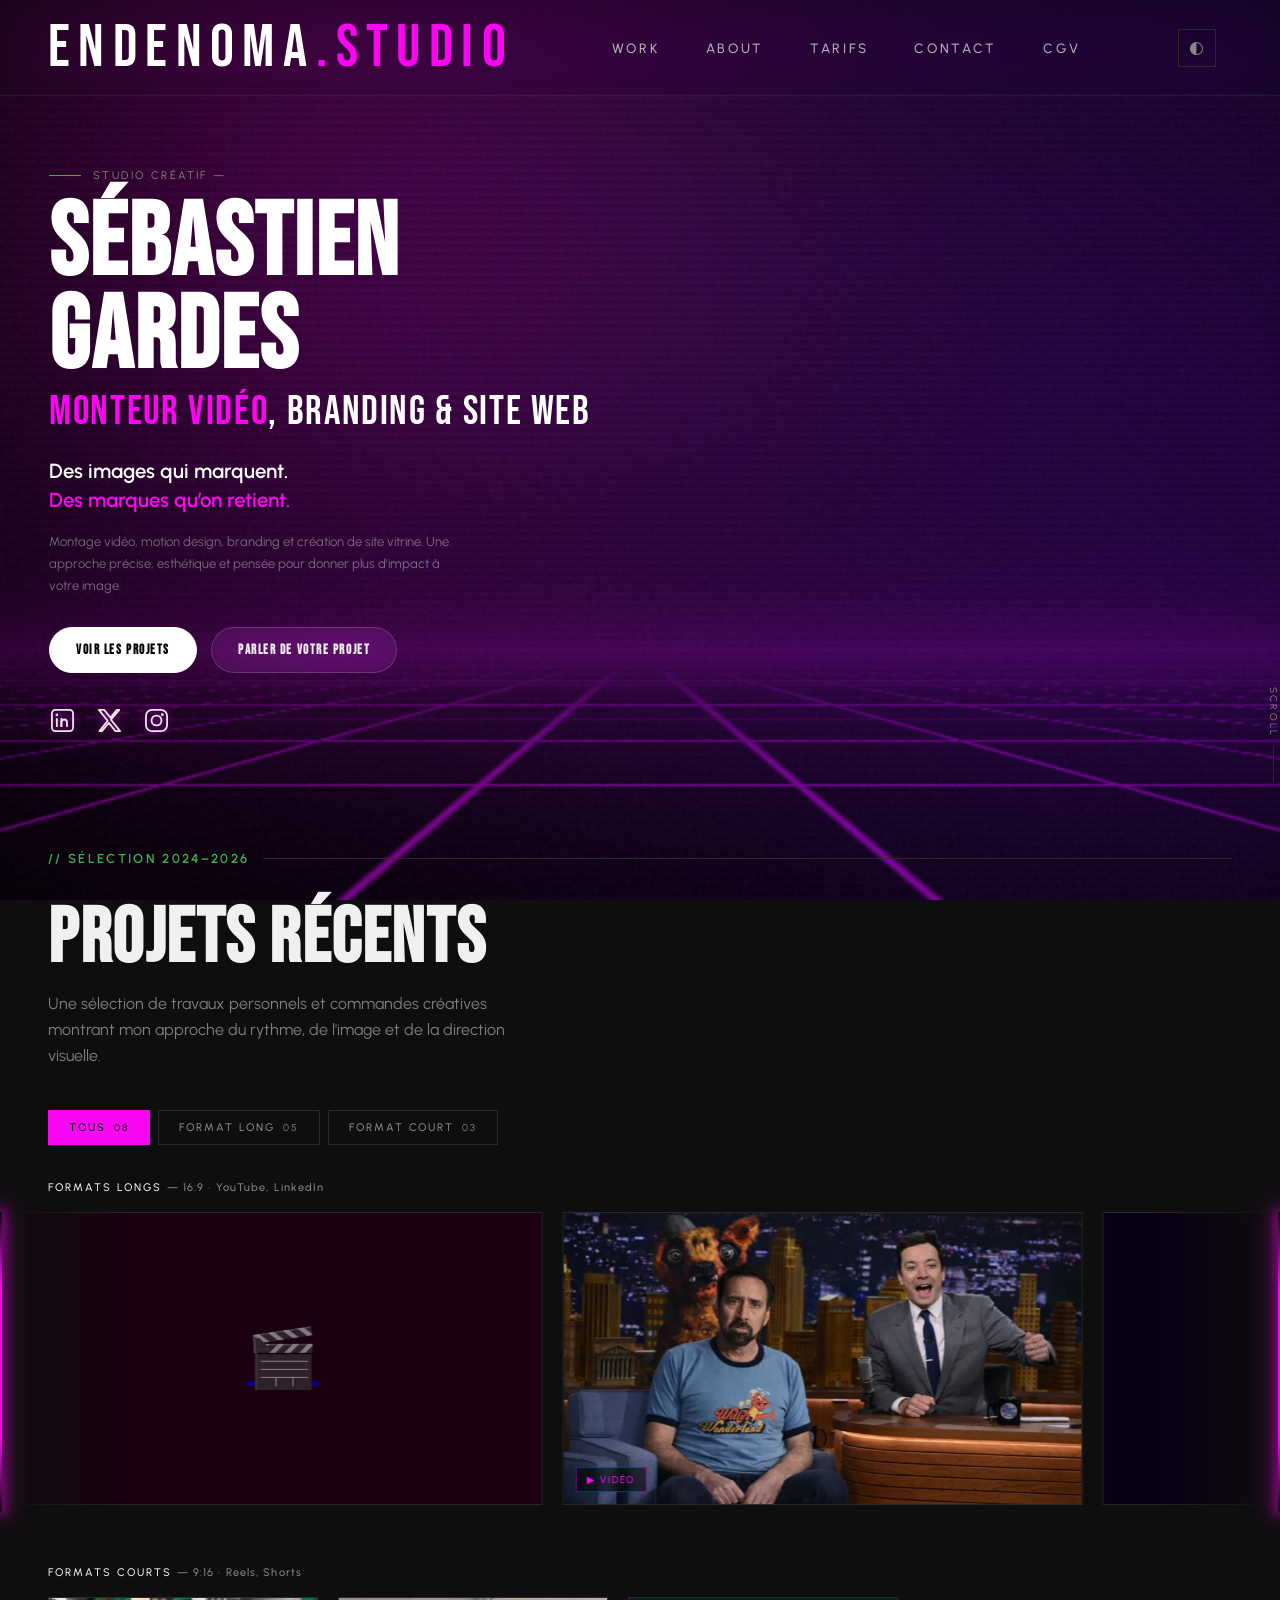
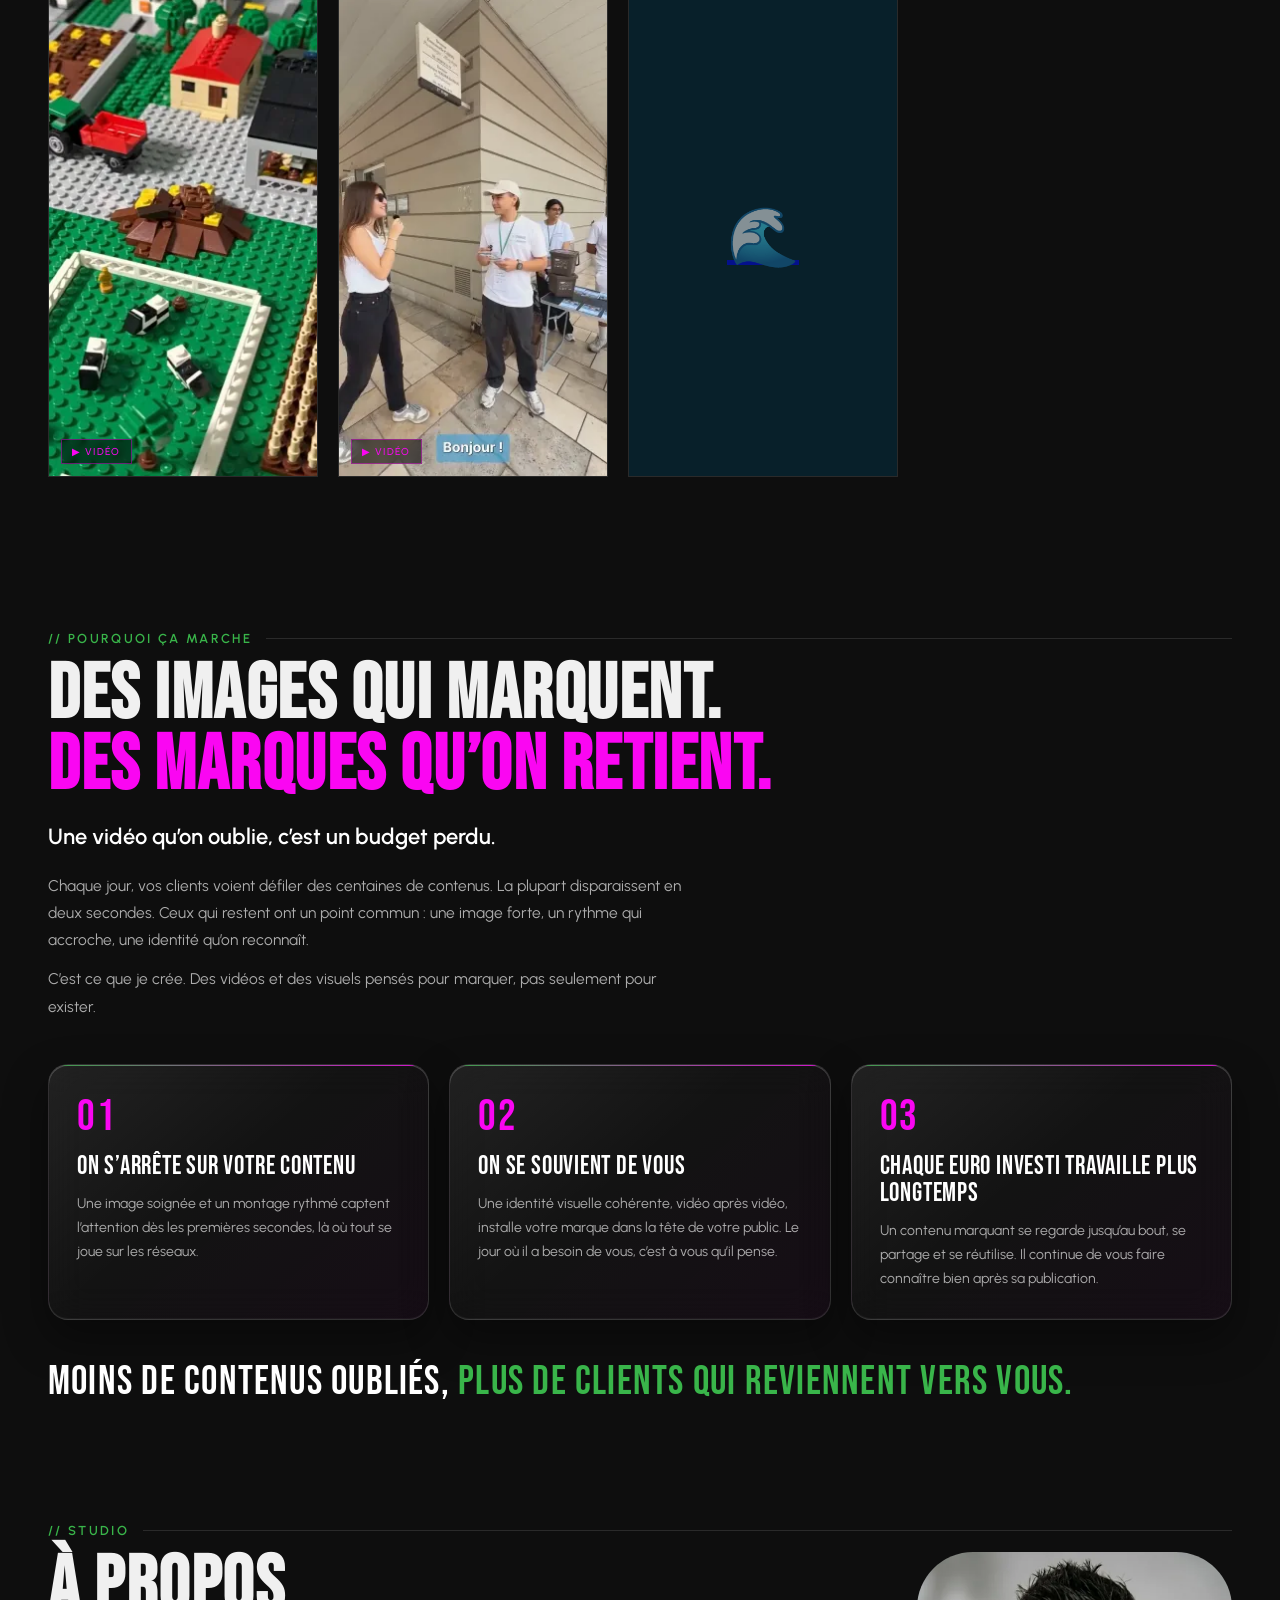
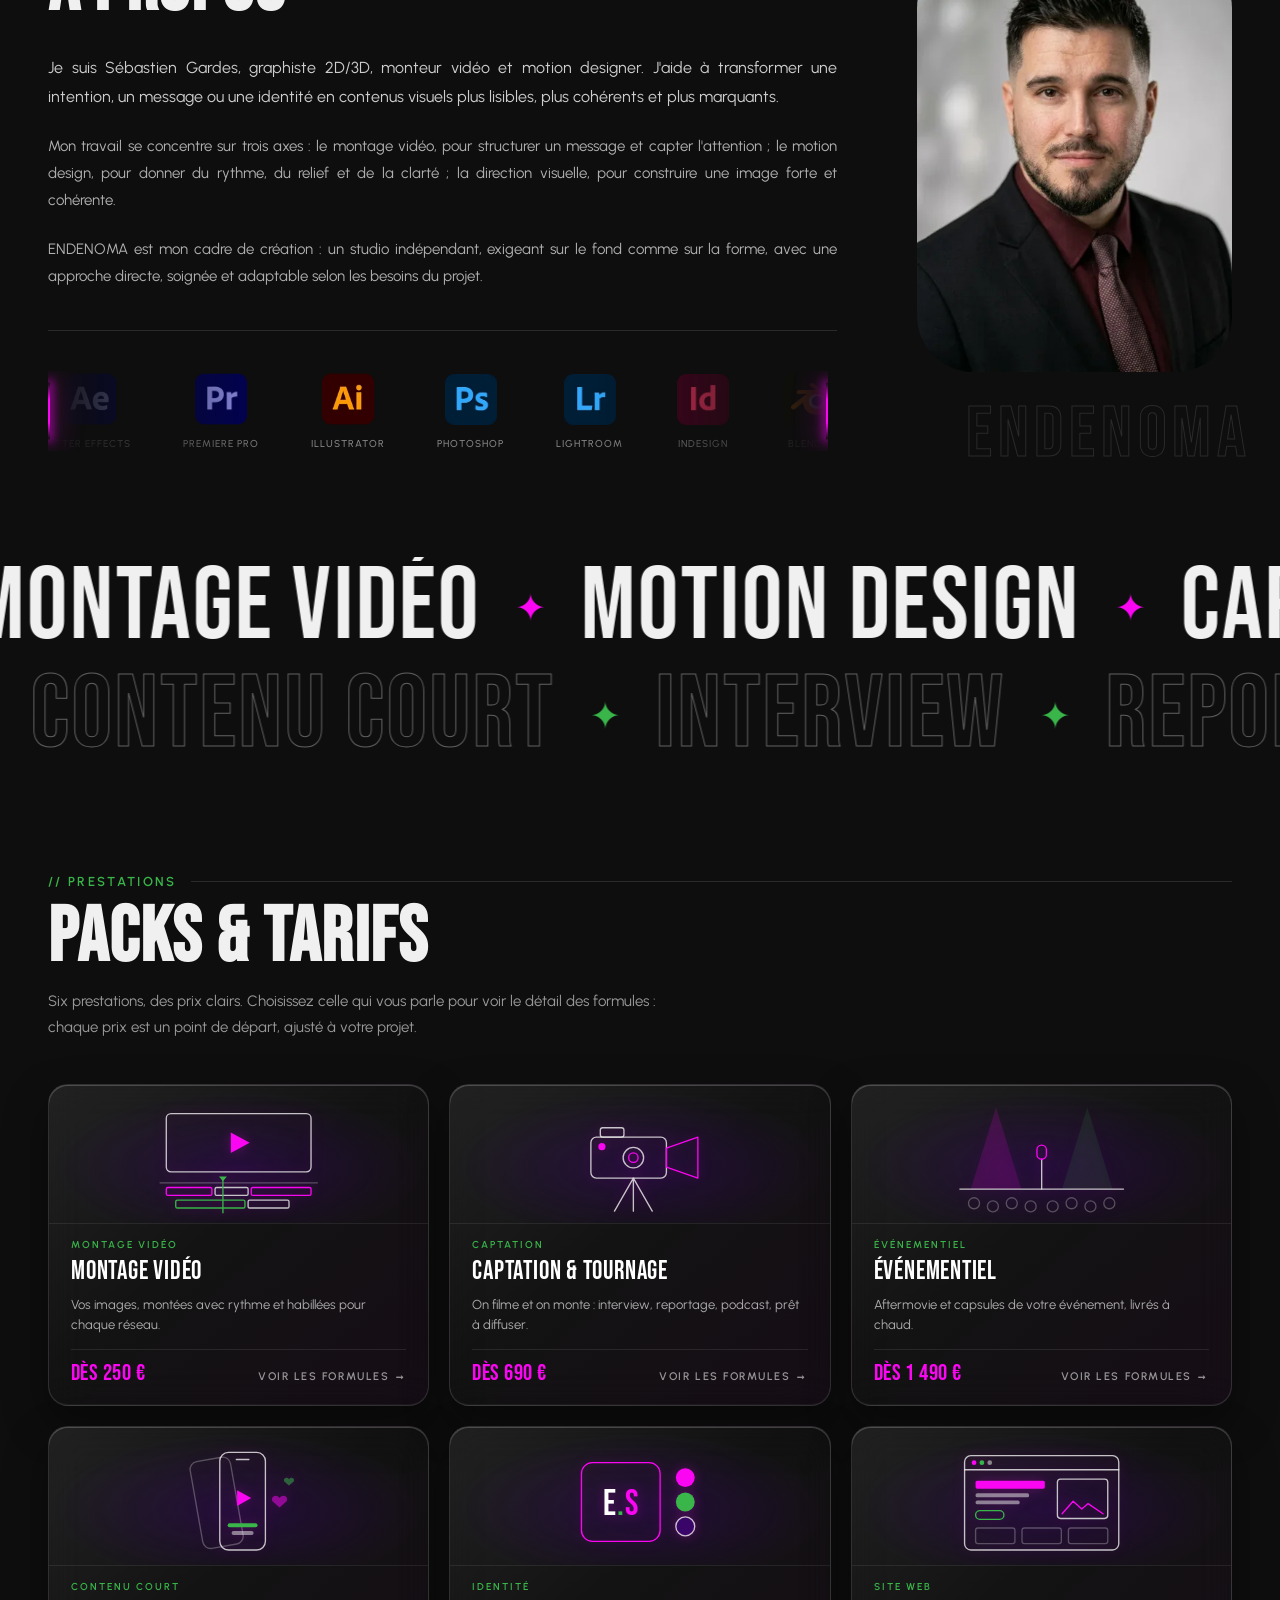
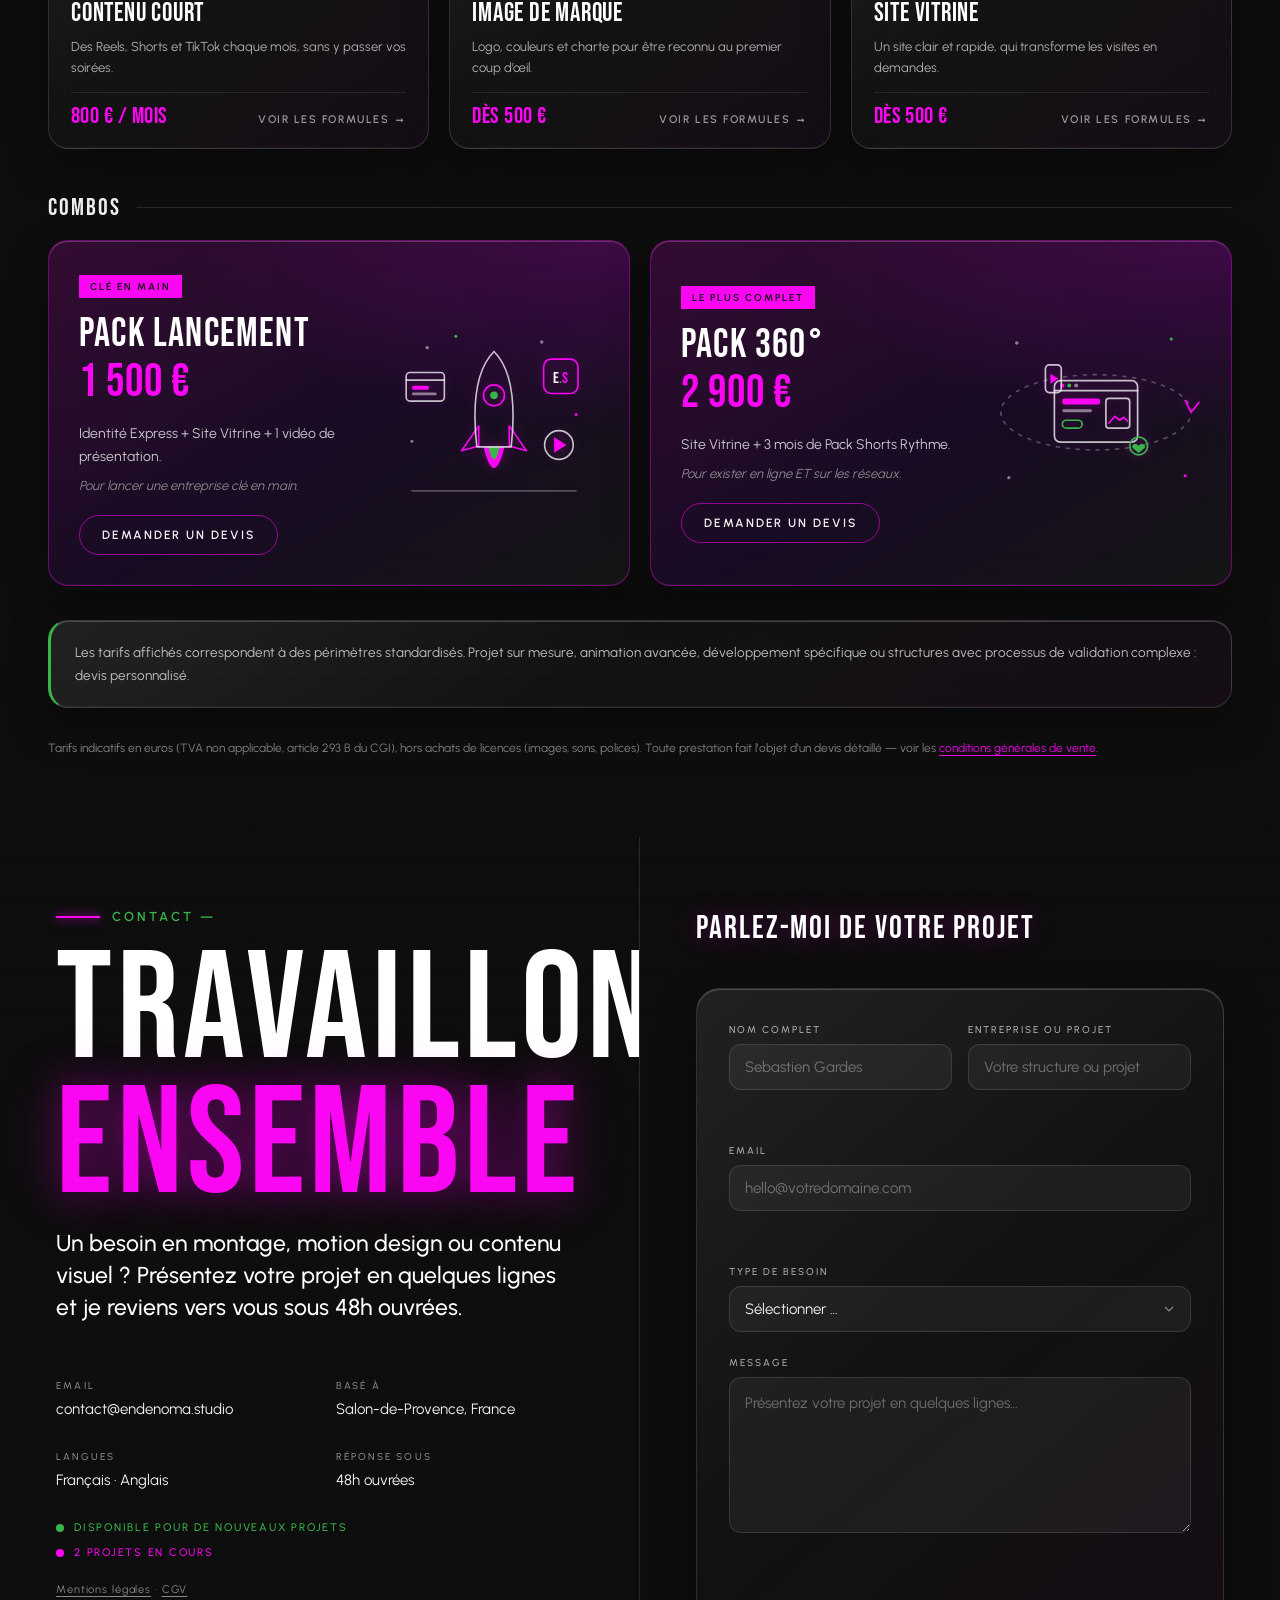
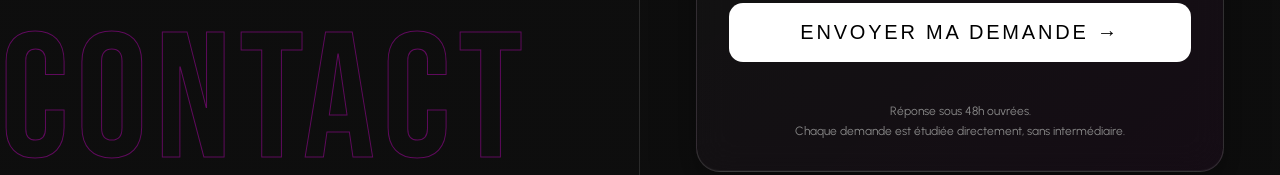
==== commit bc3880d8: "Contact : 2 projets en cours Co-Authored-By: Claude Opus 5.5 <noreply@anthropic.com> Claude-Session:" ====
--- a/index.html
+++ b/index.html
@@ -2948,7 +2948,7 @@
         </div>
         <div class="contact-dispo">
           <div class="contact-avail">DISPONIBLE POUR DE NOUVEAUX PROJETS</div>
-          <div class="contact-avail contact-avail--encours">1 PROJET EN COURS</div>
+          <div class="contact-avail contact-avail--encours">2 PROJETS EN COURS</div>
         </div>
         <p class="contact-legal"><a href="CGU.html#mentions-legales">Mentions légales</a> · <a href="CGU.html">CGV</a></p>
       </div>
